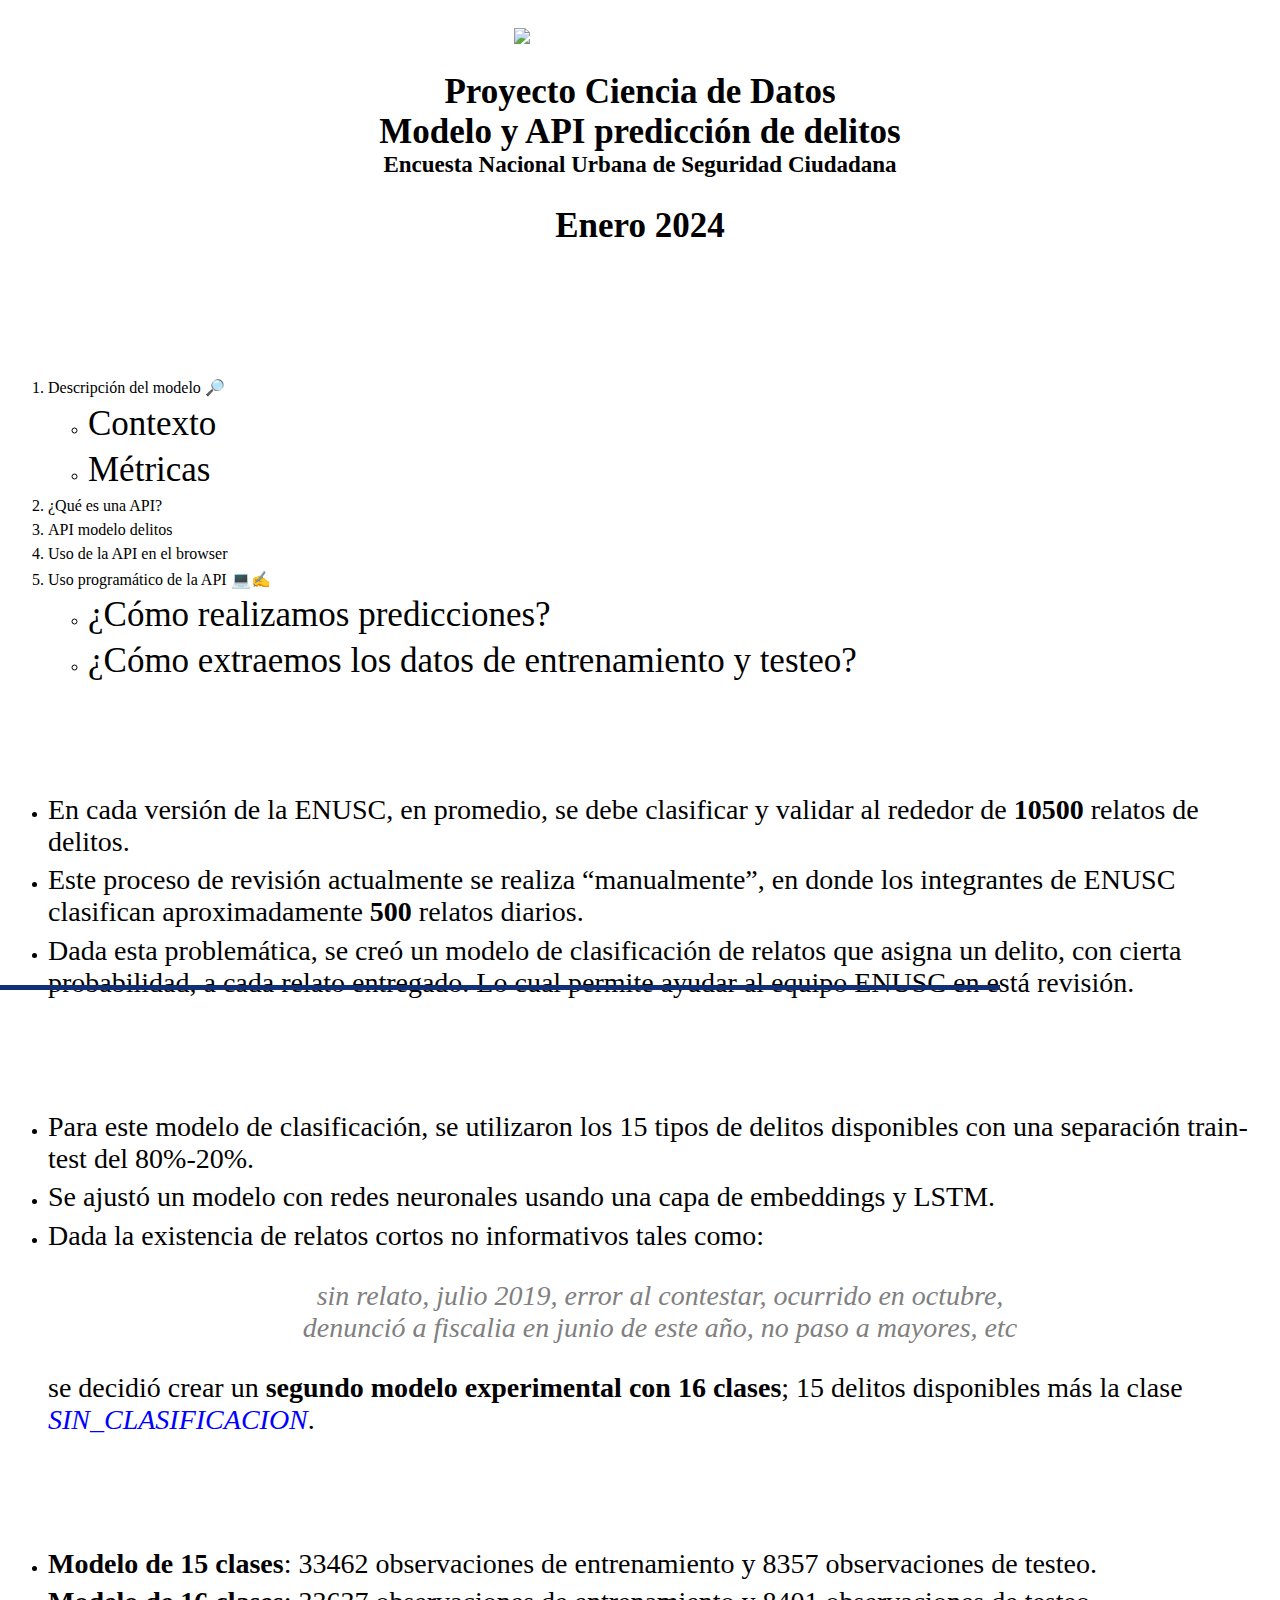
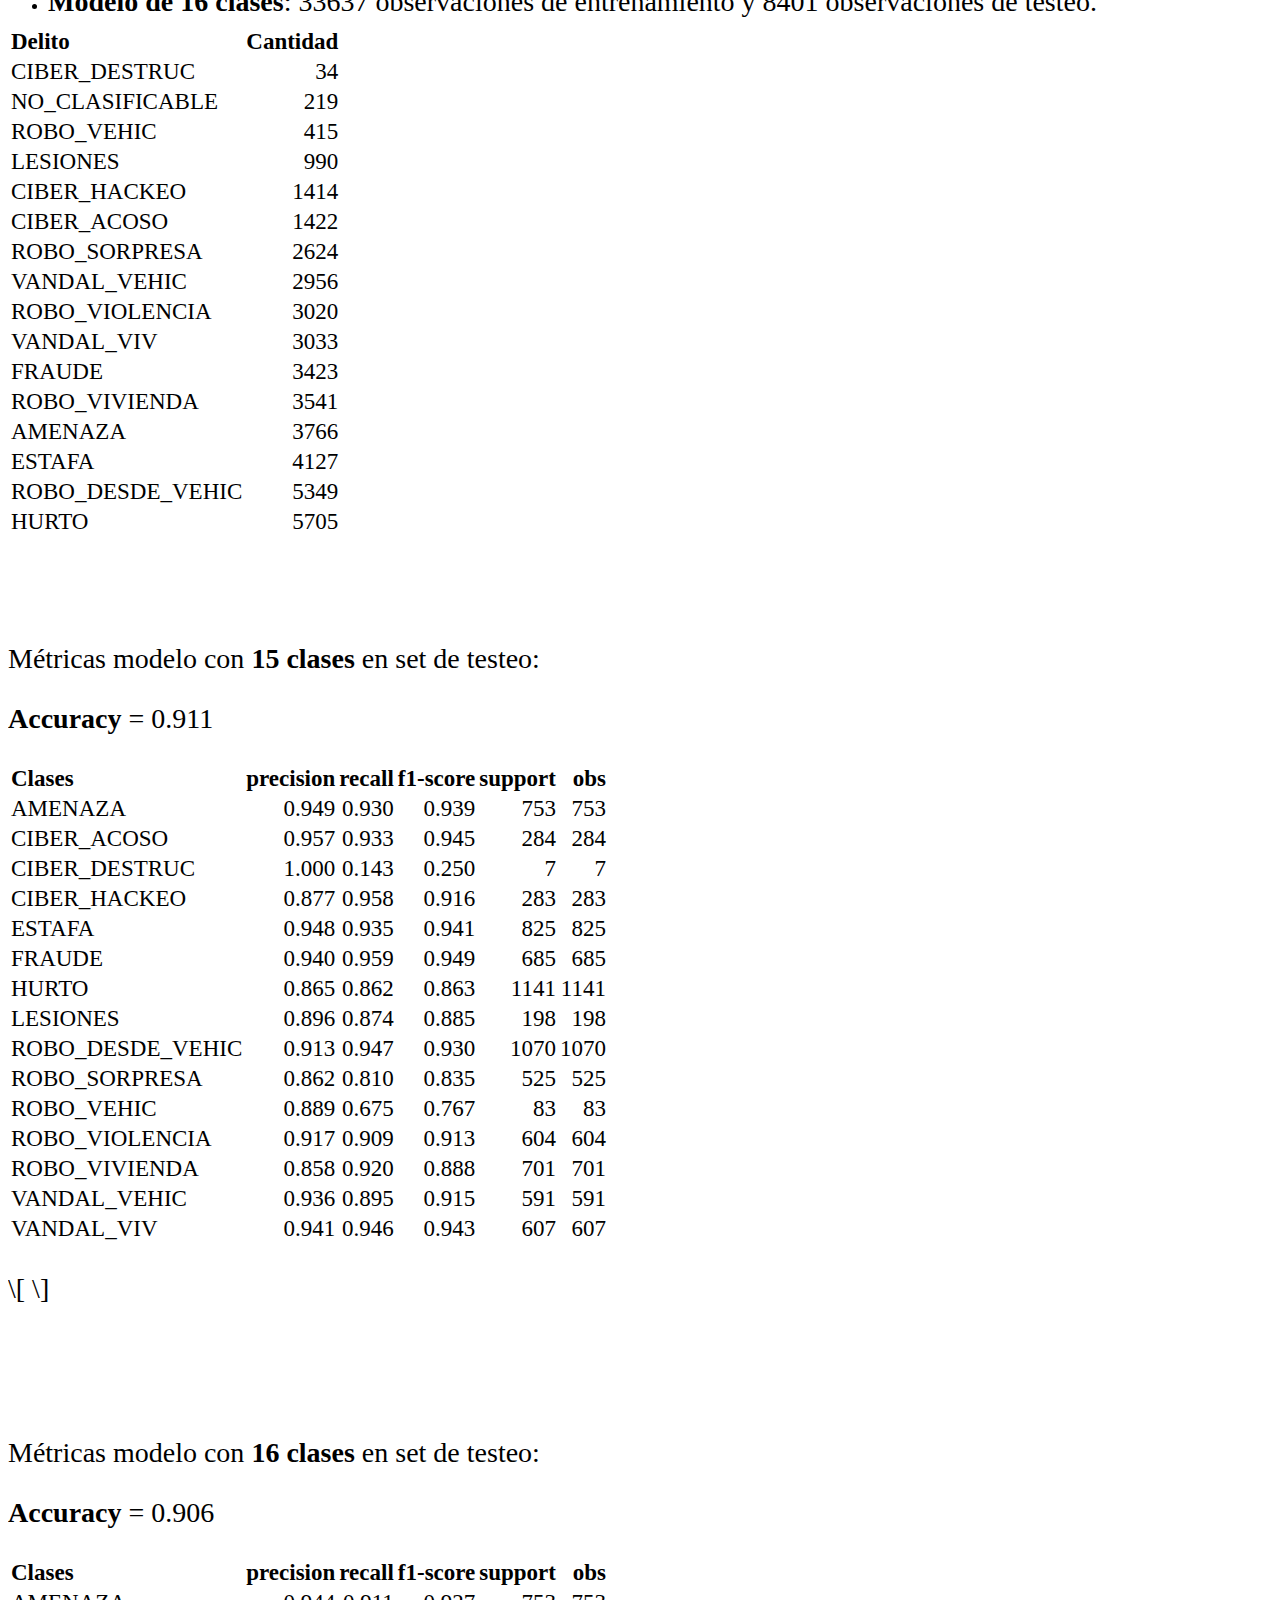
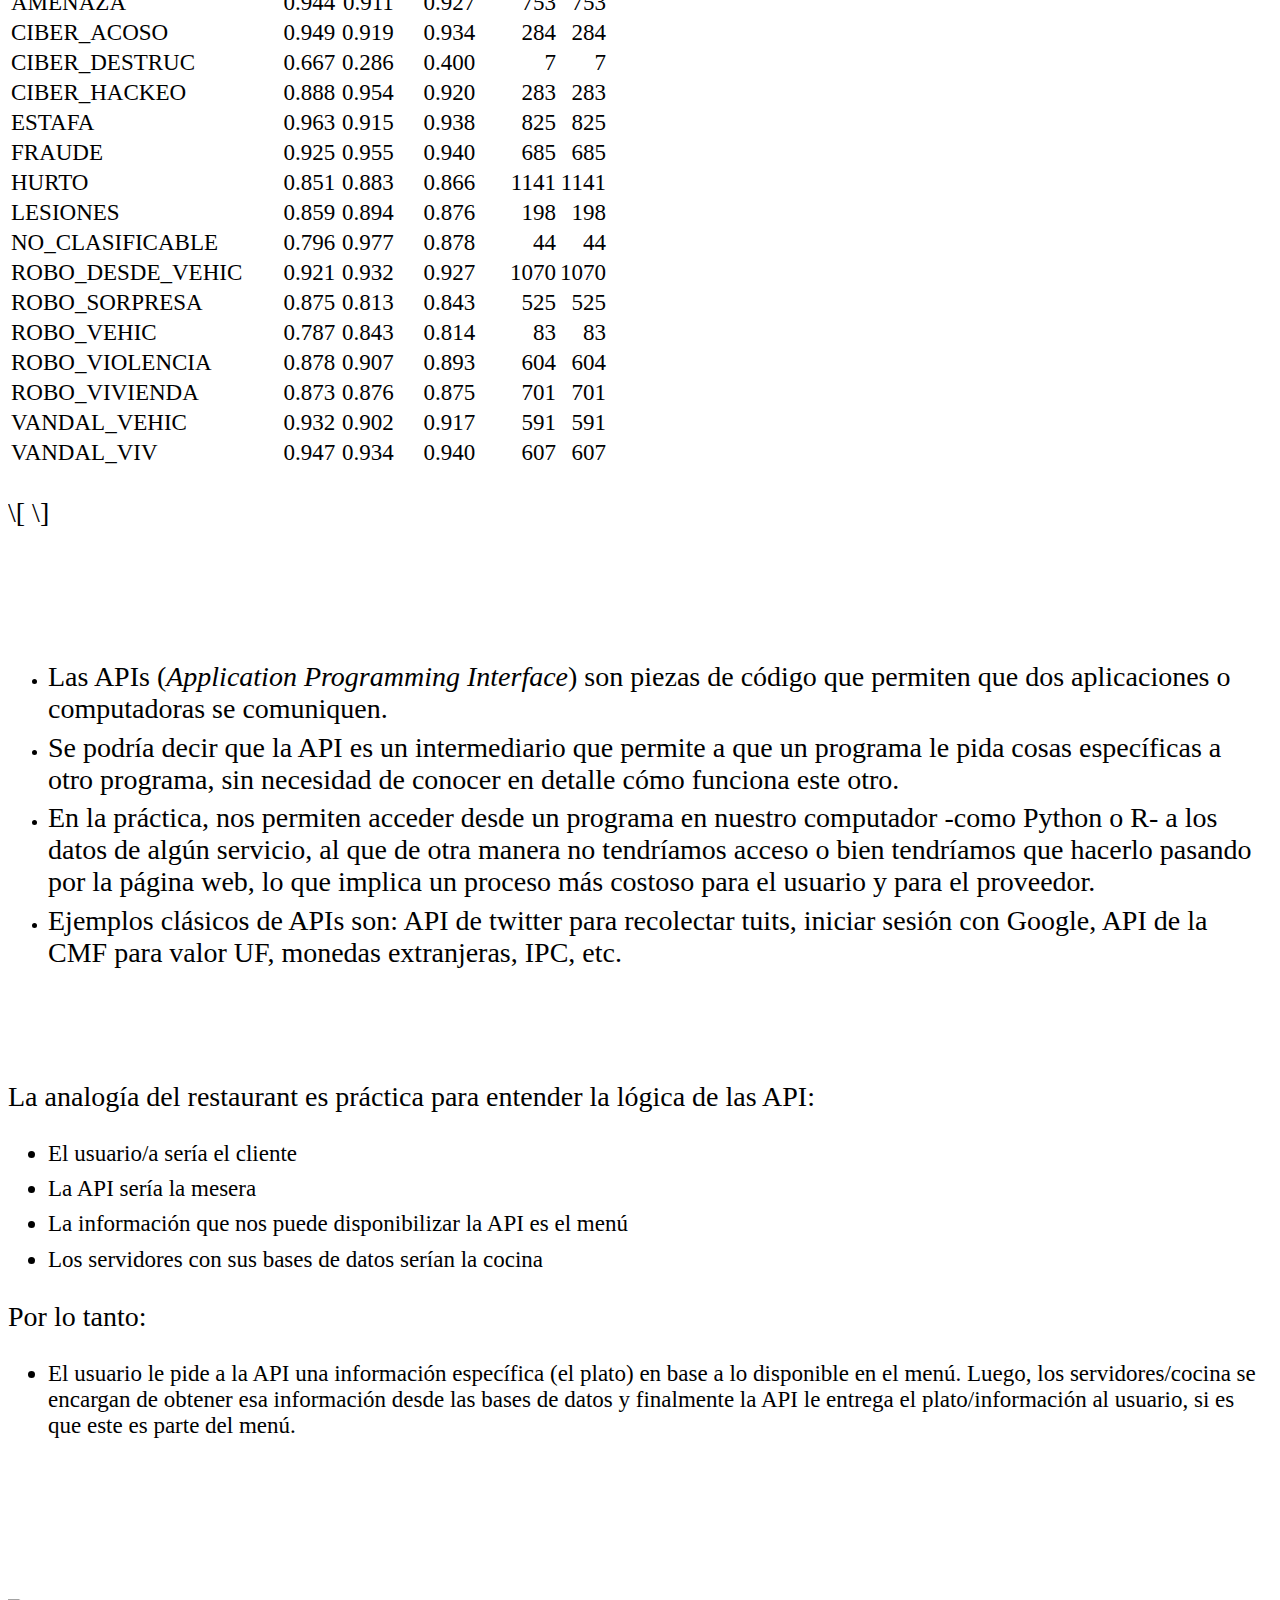
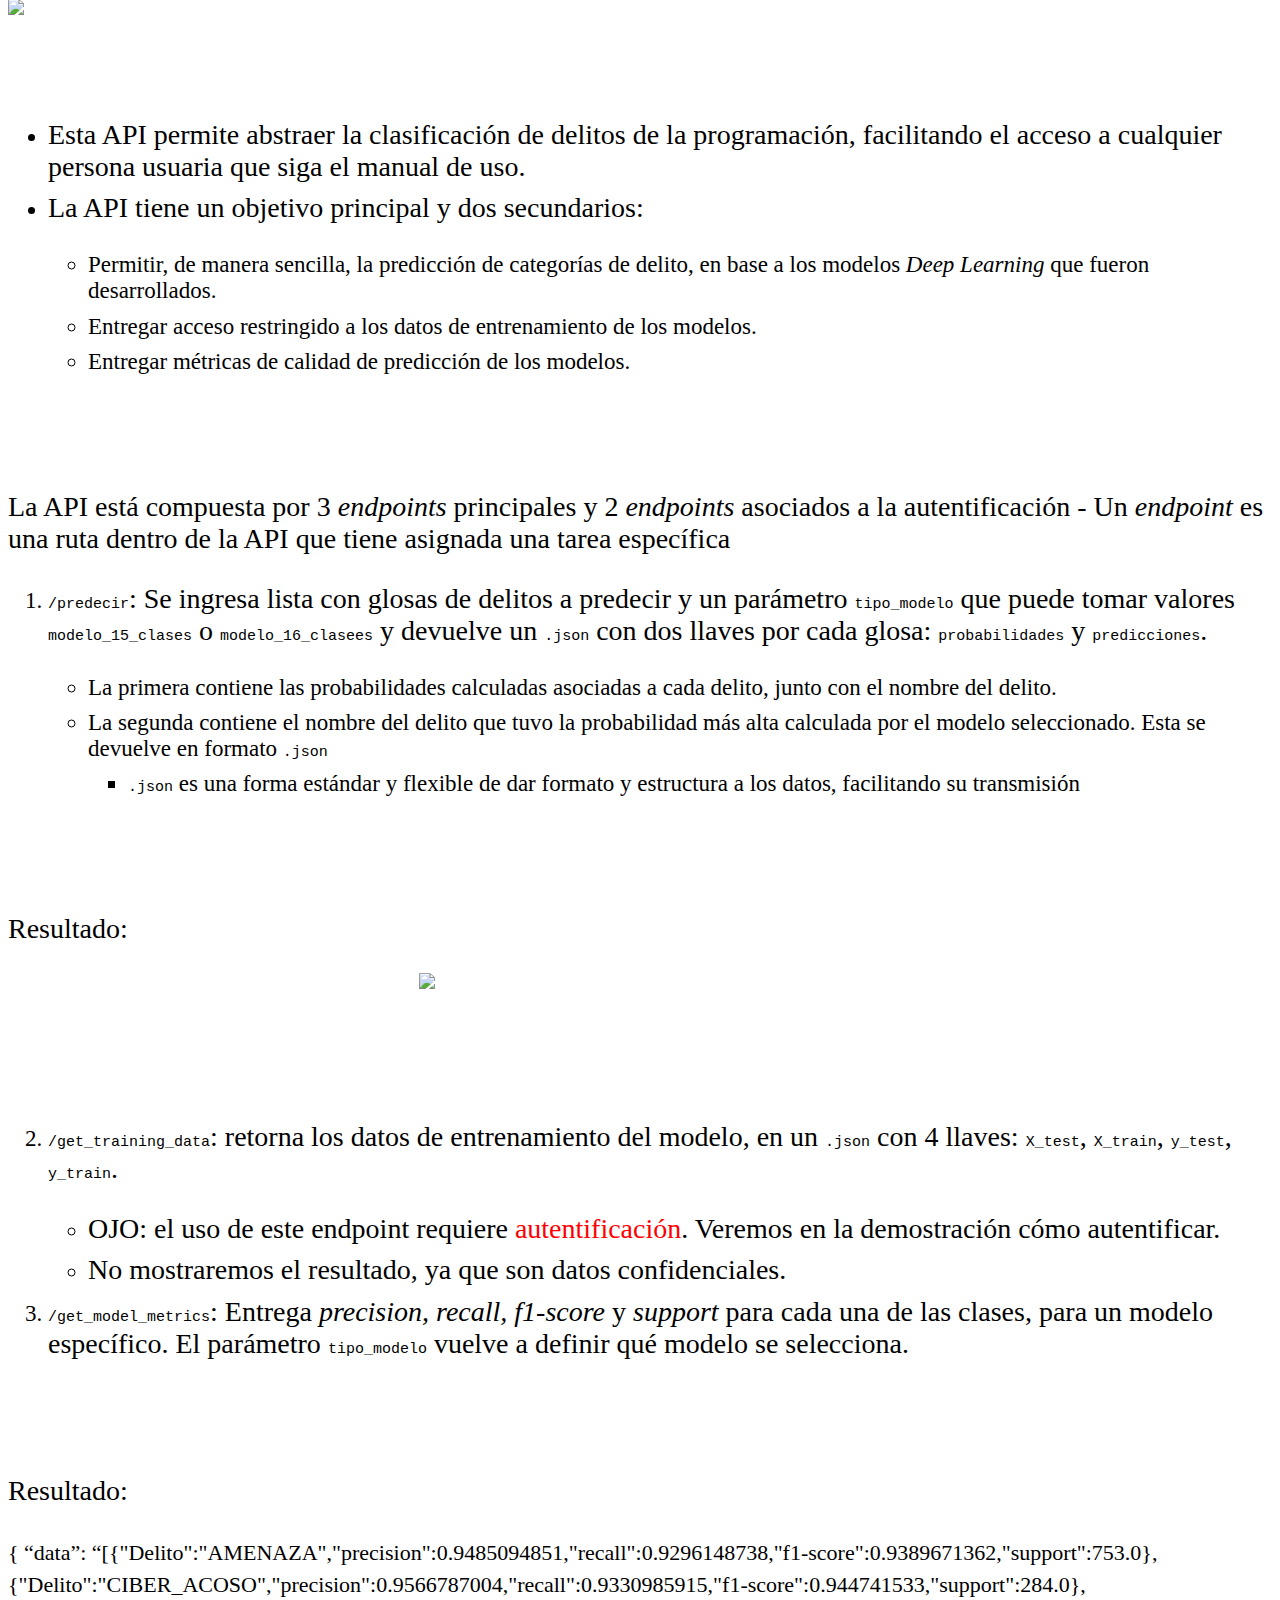
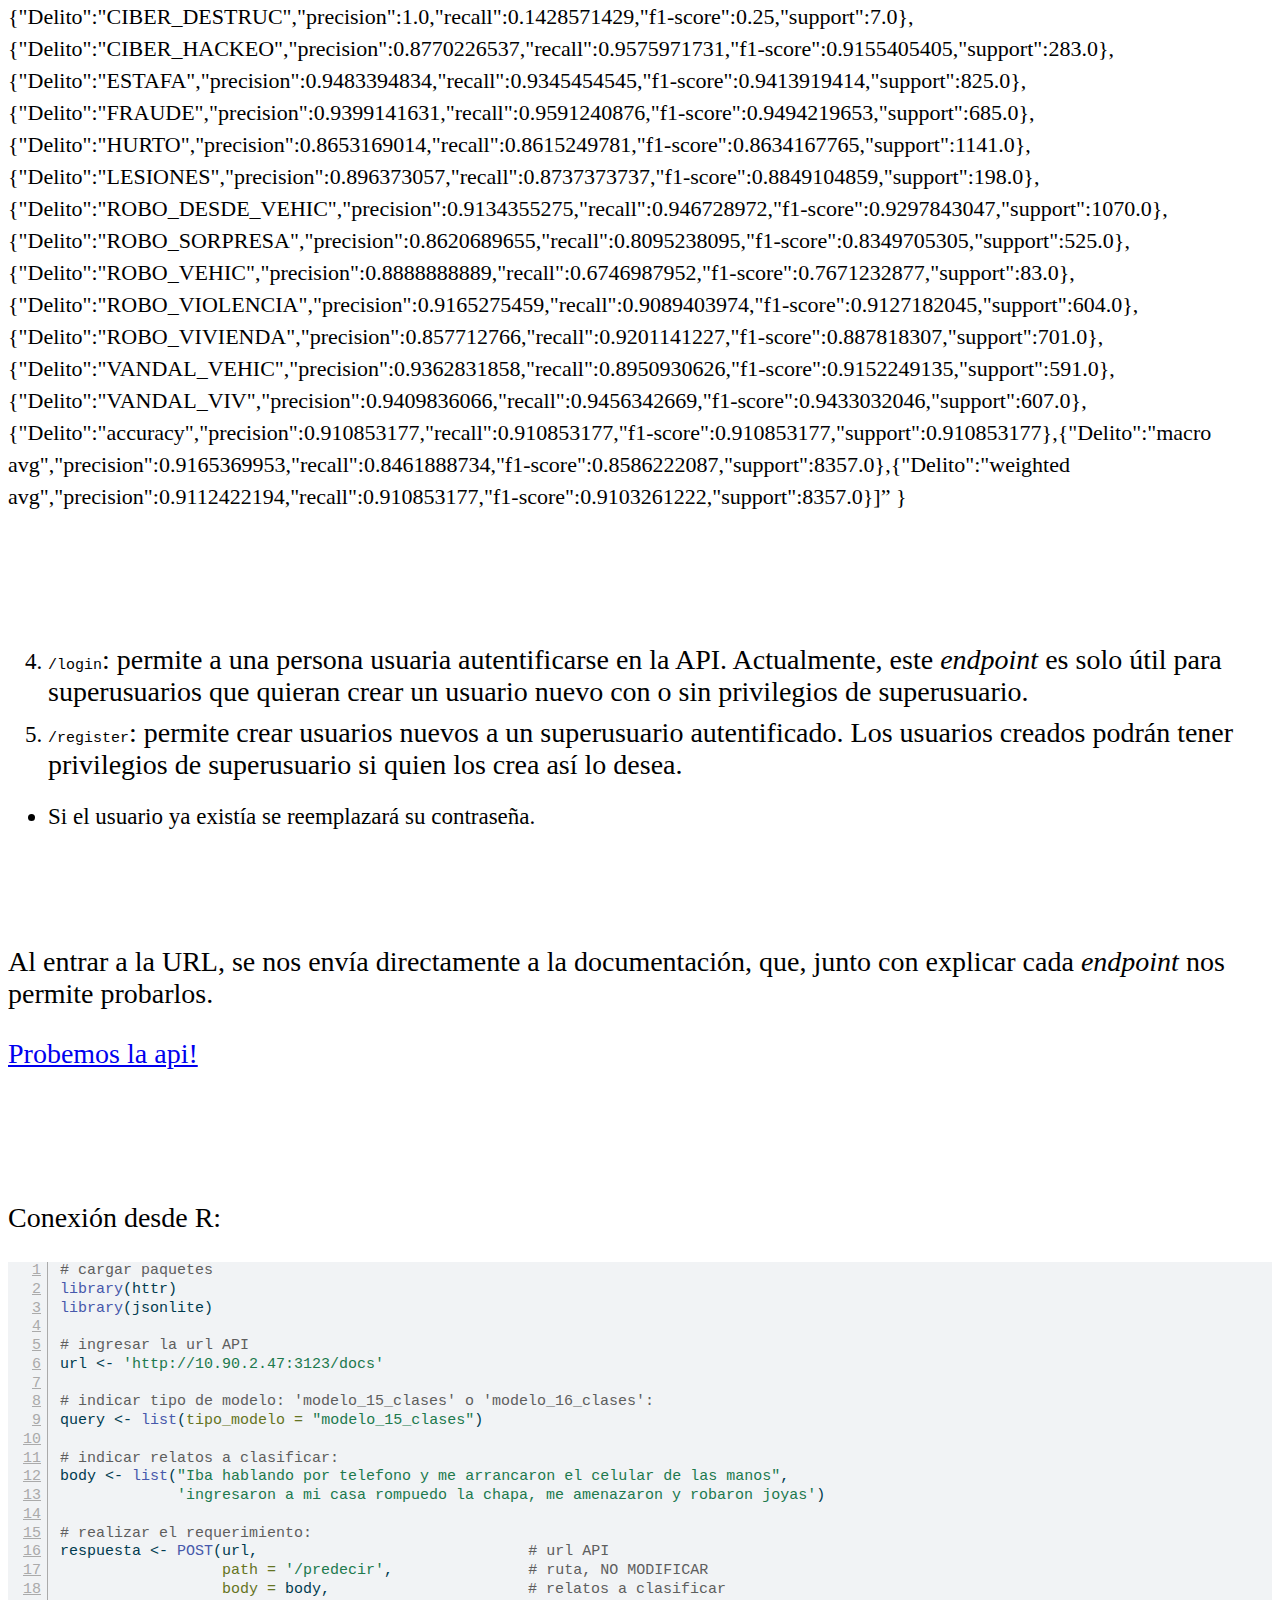
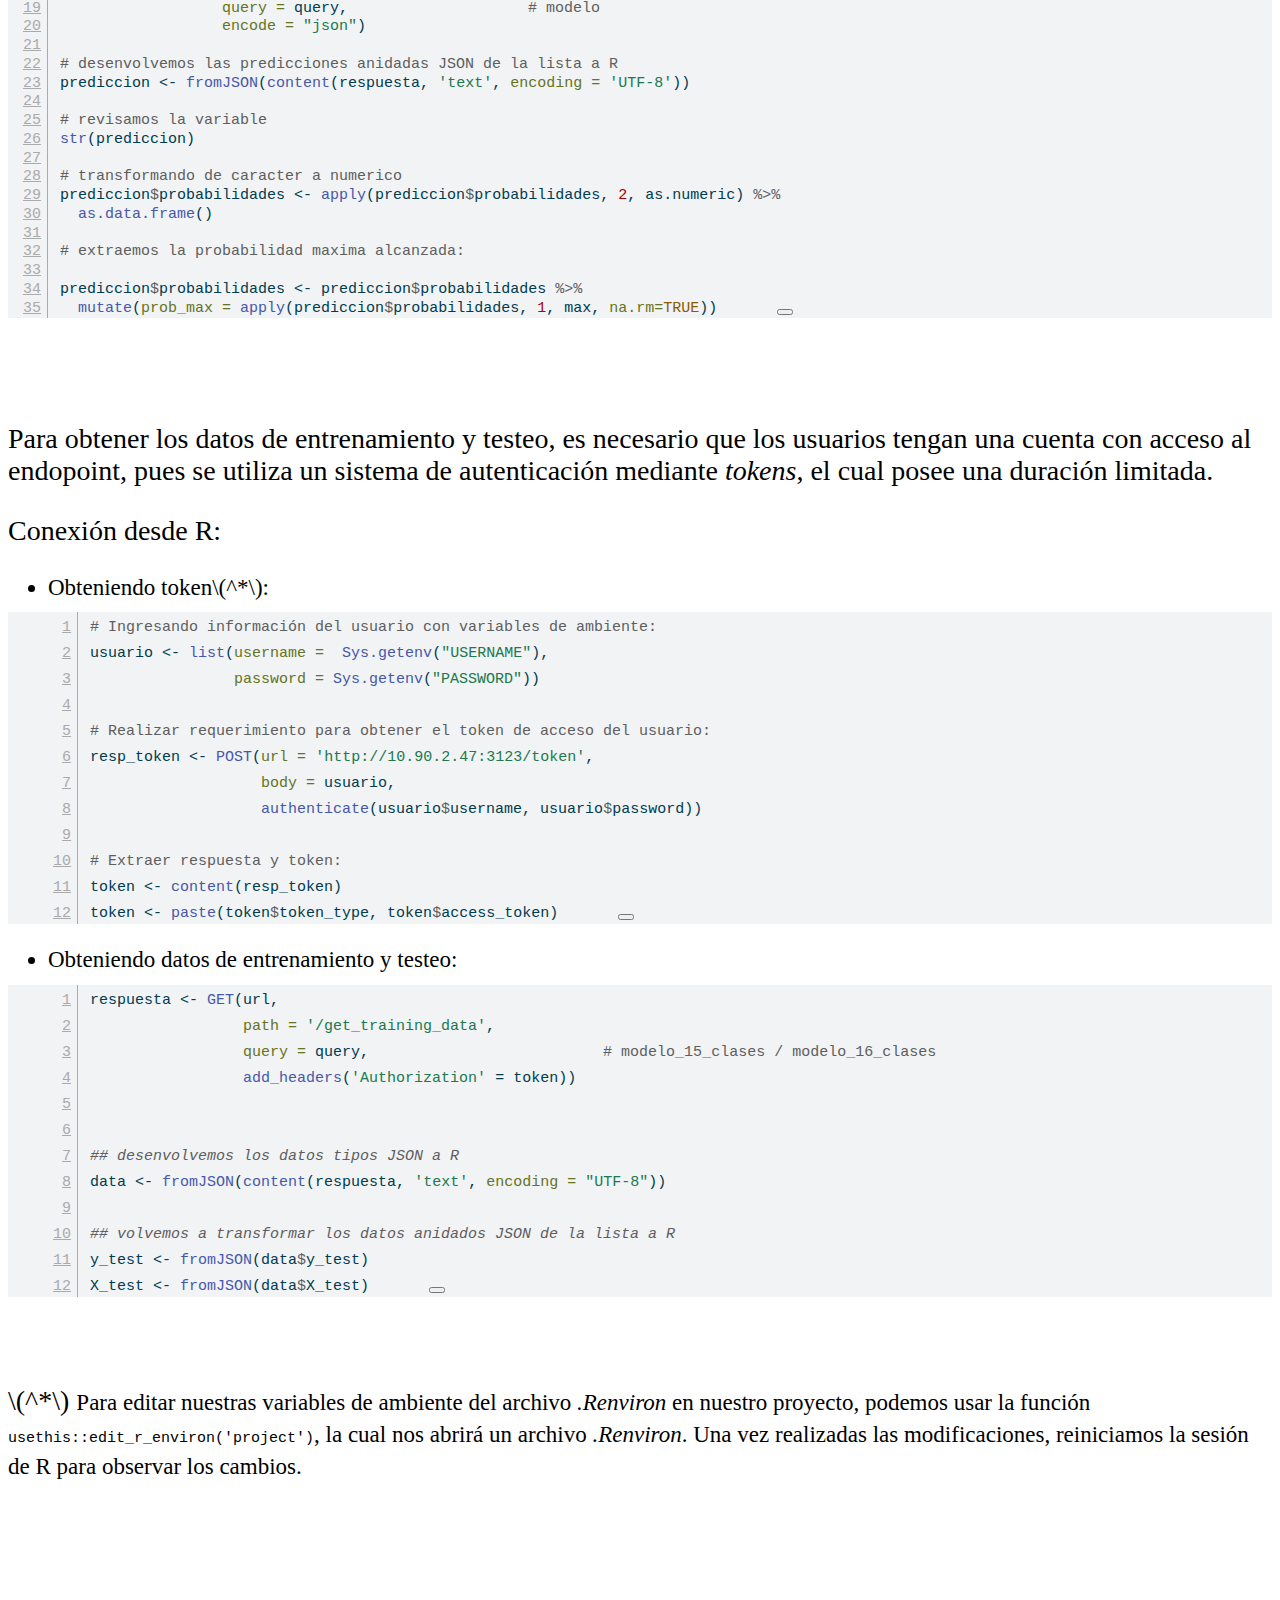
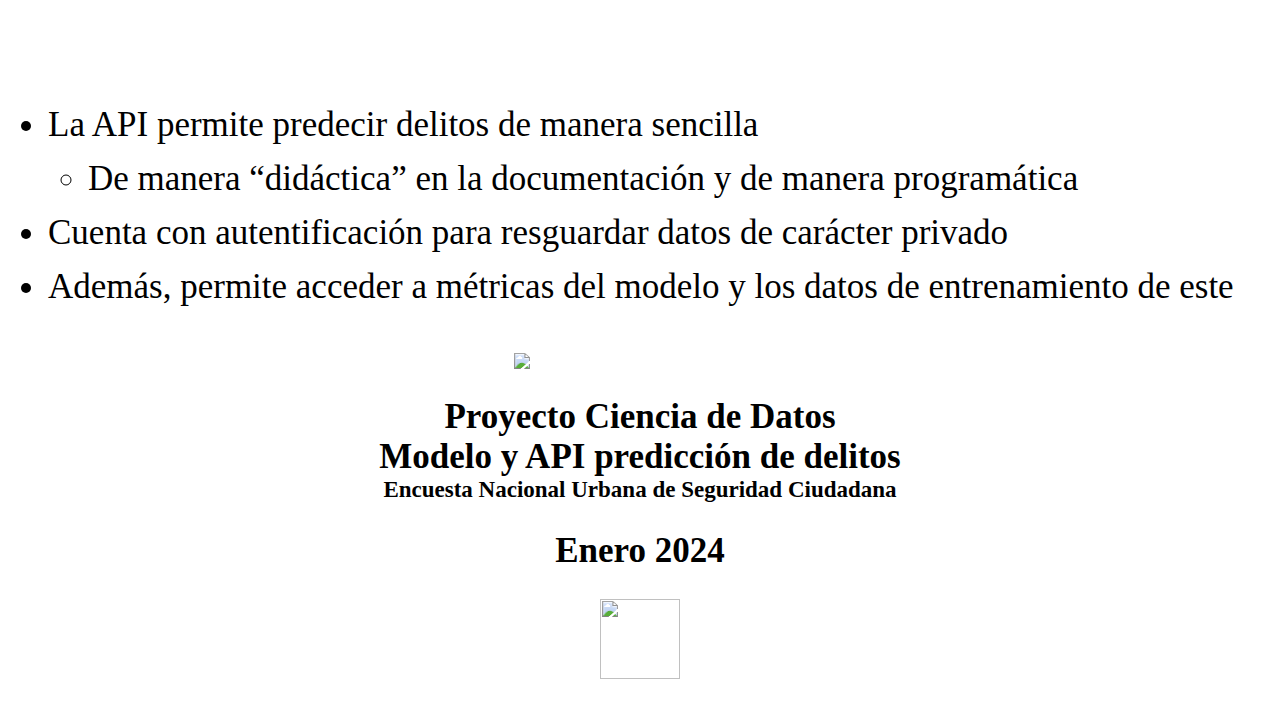
==== modelo-api-delitos.html @ 4b9046d5 "modificacion javi" ====
<!DOCTYPE html>
<html lang="en"><head>
<script src="modelo-api-delitos_files/libs/clipboard/clipboard.min.js"></script>
<script src="modelo-api-delitos_files/libs/quarto-html/tabby.min.js"></script>
<script src="modelo-api-delitos_files/libs/quarto-html/popper.min.js"></script>
<script src="modelo-api-delitos_files/libs/quarto-html/tippy.umd.min.js"></script>
<link href="modelo-api-delitos_files/libs/quarto-html/tippy.css" rel="stylesheet">
<link href="modelo-api-delitos_files/libs/quarto-html/light-border.css" rel="stylesheet">
<link href="modelo-api-delitos_files/libs/quarto-html/quarto-html.min.css" rel="stylesheet" data-mode="light">
<link href="modelo-api-delitos_files/libs/quarto-html/quarto-syntax-highlighting.css" rel="stylesheet" id="quarto-text-highlighting-styles"><meta charset="utf-8">
  <meta name="generator" content="quarto-1.3.353">

  <title>modelo-api-delitos</title>
  <meta name="apple-mobile-web-app-capable" content="yes">
  <meta name="apple-mobile-web-app-status-bar-style" content="black-translucent">
  <meta name="viewport" content="width=device-width, initial-scale=1.0, maximum-scale=1.0, user-scalable=no, minimal-ui">
  <link rel="stylesheet" href="modelo-api-delitos_files/libs/revealjs/dist/reset.css">
  <link rel="stylesheet" href="modelo-api-delitos_files/libs/revealjs/dist/reveal.css">
  <style>
    code{white-space: pre-wrap;}
    span.smallcaps{font-variant: small-caps;}
    div.columns{display: flex; gap: min(4vw, 1.5em);}
    div.column{flex: auto; overflow-x: auto;}
    div.hanging-indent{margin-left: 1.5em; text-indent: -1.5em;}
    ul.task-list{list-style: none;}
    ul.task-list li input[type="checkbox"] {
      width: 0.8em;
      margin: 0 0.8em 0.2em -1em; /* quarto-specific, see https://github.com/quarto-dev/quarto-cli/issues/4556 */ 
      vertical-align: middle;
    }
    /* CSS for syntax highlighting */
    pre > code.sourceCode { white-space: pre; position: relative; }
    pre > code.sourceCode > span { display: inline-block; line-height: 1.25; }
    pre > code.sourceCode > span:empty { height: 1.2em; }
    .sourceCode { overflow: visible; }
    code.sourceCode > span { color: inherit; text-decoration: inherit; }
    div.sourceCode { margin: 1em 0; }
    pre.sourceCode { margin: 0; }
    @media screen {
    div.sourceCode { overflow: auto; }
    }
    @media print {
    pre > code.sourceCode { white-space: pre-wrap; }
    pre > code.sourceCode > span { text-indent: -5em; padding-left: 5em; }
    }
    pre.numberSource code
      { counter-reset: source-line 0; }
    pre.numberSource code > span
      { position: relative; left: -4em; counter-increment: source-line; }
    pre.numberSource code > span > a:first-child::before
      { content: counter(source-line);
        position: relative; left: -1em; text-align: right; vertical-align: baseline;
        border: none; display: inline-block;
        -webkit-touch-callout: none; -webkit-user-select: none;
        -khtml-user-select: none; -moz-user-select: none;
        -ms-user-select: none; user-select: none;
        padding: 0 4px; width: 4em;
        color: #aaaaaa;
      }
    pre.numberSource { margin-left: 3em; border-left: 1px solid #aaaaaa;  padding-left: 4px; }
    div.sourceCode
      { color: #003b4f; background-color: #f1f3f5; }
    @media screen {
    pre > code.sourceCode > span > a:first-child::before { text-decoration: underline; }
    }
    code span { color: #003b4f; } /* Normal */
    code span.al { color: #ad0000; } /* Alert */
    code span.an { color: #5e5e5e; } /* Annotation */
    code span.at { color: #657422; } /* Attribute */
    code span.bn { color: #ad0000; } /* BaseN */
    code span.bu { } /* BuiltIn */
    code span.cf { color: #003b4f; } /* ControlFlow */
    code span.ch { color: #20794d; } /* Char */
    code span.cn { color: #8f5902; } /* Constant */
    code span.co { color: #5e5e5e; } /* Comment */
    code span.cv { color: #5e5e5e; font-style: italic; } /* CommentVar */
    code span.do { color: #5e5e5e; font-style: italic; } /* Documentation */
    code span.dt { color: #ad0000; } /* DataType */
    code span.dv { color: #ad0000; } /* DecVal */
    code span.er { color: #ad0000; } /* Error */
    code span.ex { } /* Extension */
    code span.fl { color: #ad0000; } /* Float */
    code span.fu { color: #4758ab; } /* Function */
    code span.im { color: #00769e; } /* Import */
    code span.in { color: #5e5e5e; } /* Information */
    code span.kw { color: #003b4f; } /* Keyword */
    code span.op { color: #5e5e5e; } /* Operator */
    code span.ot { color: #003b4f; } /* Other */
    code span.pp { color: #ad0000; } /* Preprocessor */
    code span.sc { color: #5e5e5e; } /* SpecialChar */
    code span.ss { color: #20794d; } /* SpecialString */
    code span.st { color: #20794d; } /* String */
    code span.va { color: #111111; } /* Variable */
    code span.vs { color: #20794d; } /* VerbatimString */
    code span.wa { color: #5e5e5e; font-style: italic; } /* Warning */
  </style>
  <link rel="stylesheet" href="modelo-api-delitos_files/libs/revealjs/dist/theme/quarto.css">
  <link rel="stylesheet" href="ine_quarto_styles.css">
  <link href="modelo-api-delitos_files/libs/revealjs/plugin/quarto-line-highlight/line-highlight.css" rel="stylesheet">
  <link href="modelo-api-delitos_files/libs/revealjs/plugin/reveal-menu/menu.css" rel="stylesheet">
  <link href="modelo-api-delitos_files/libs/revealjs/plugin/reveal-menu/quarto-menu.css" rel="stylesheet">
  <link href="modelo-api-delitos_files/libs/revealjs/plugin/quarto-support/footer.css" rel="stylesheet">
  <style type="text/css">

  .callout {
    margin-top: 1em;
    margin-bottom: 1em;  
    border-radius: .25rem;
  }

  .callout.callout-style-simple { 
    padding: 0em 0.5em;
    border-left: solid #acacac .3rem;
    border-right: solid 1px silver;
    border-top: solid 1px silver;
    border-bottom: solid 1px silver;
    display: flex;
  }

  .callout.callout-style-default {
    border-left: solid #acacac .3rem;
    border-right: solid 1px silver;
    border-top: solid 1px silver;
    border-bottom: solid 1px silver;
  }

  .callout .callout-body-container {
    flex-grow: 1;
  }

  .callout.callout-style-simple .callout-body {
    font-size: 1rem;
    font-weight: 400;
  }

  .callout.callout-style-default .callout-body {
    font-size: 0.9rem;
    font-weight: 400;
  }

  .callout.callout-titled.callout-style-simple .callout-body {
    margin-top: 0.2em;
  }

  .callout:not(.callout-titled) .callout-body {
      display: flex;
  }

  .callout:not(.no-icon).callout-titled.callout-style-simple .callout-content {
    padding-left: 1.6em;
  }

  .callout.callout-titled .callout-header {
    padding-top: 0.2em;
    margin-bottom: -0.2em;
  }

  .callout.callout-titled .callout-title  p {
    margin-top: 0.5em;
    margin-bottom: 0.5em;
  }
    
  .callout.callout-titled.callout-style-simple .callout-content  p {
    margin-top: 0;
  }

  .callout.callout-titled.callout-style-default .callout-content  p {
    margin-top: 0.7em;
  }

  .callout.callout-style-simple div.callout-title {
    border-bottom: none;
    font-size: .9rem;
    font-weight: 600;
    opacity: 75%;
  }

  .callout.callout-style-default  div.callout-title {
    border-bottom: none;
    font-weight: 600;
    opacity: 85%;
    font-size: 0.9rem;
    padding-left: 0.5em;
    padding-right: 0.5em;
  }

  .callout.callout-style-default div.callout-content {
    padding-left: 0.5em;
    padding-right: 0.5em;
  }

  .callout.callout-style-simple .callout-icon::before {
    height: 1rem;
    width: 1rem;
    display: inline-block;
    content: "";
    background-repeat: no-repeat;
    background-size: 1rem 1rem;
  }

  .callout.callout-style-default .callout-icon::before {
    height: 0.9rem;
    width: 0.9rem;
    display: inline-block;
    content: "";
    background-repeat: no-repeat;
    background-size: 0.9rem 0.9rem;
  }

  .callout-title {
    display: flex
  }
    
  .callout-icon::before {
    margin-top: 1rem;
    padding-right: .5rem;
  }

  .callout.no-icon::before {
    display: none !important;
  }

  .callout.callout-titled .callout-body > .callout-content > :last-child {
    margin-bottom: 0.5rem;
  }

  .callout.callout-titled .callout-icon::before {
    margin-top: .5rem;
    padding-right: .5rem;
  }

  .callout:not(.callout-titled) .callout-icon::before {
    margin-top: 1rem;
    padding-right: .5rem;
  }

  /* Callout Types */

  div.callout-note {
    border-left-color: #4582ec !important;
  }

  div.callout-note .callout-icon::before {
    background-image: url('[data-uri]');
  }

  div.callout-note.callout-style-default .callout-title {
    background-color: #dae6fb
  }

  div.callout-important {
    border-left-color: #d9534f !important;
  }

  div.callout-important .callout-icon::before {
    background-image: url('[data-uri]');
  }

  div.callout-important.callout-style-default .callout-title {
    background-color: #f7dddc
  }

  div.callout-warning {
    border-left-color: #f0ad4e !important;
  }

  div.callout-warning .callout-icon::before {
    background-image: url('[data-uri]');
  }

  div.callout-warning.callout-style-default .callout-title {
    background-color: #fcefdc
  }

  div.callout-tip {
    border-left-color: #02b875 !important;
  }

  div.callout-tip .callout-icon::before {
    background-image: url('[data-uri]');
  }

  div.callout-tip.callout-style-default .callout-title {
    background-color: #ccf1e3
  }

  div.callout-caution {
    border-left-color: #fd7e14 !important;
  }

  div.callout-caution .callout-icon::before {
    background-image: url('[data-uri]');
  }

  div.callout-caution.callout-style-default .callout-title {
    background-color: #ffe5d0
  }

  </style>
  <style type="text/css">
    .reveal div.sourceCode {
      margin: 0;
      overflow: auto;
    }
    .reveal div.hanging-indent {
      margin-left: 1em;
      text-indent: -1em;
    }
    .reveal .slide:not(.center) {
      height: 100%;
      overflow-y: auto;
    }
    .reveal .slide.scrollable {
      overflow-y: auto;
    }
    .reveal .footnotes {
      height: 100%;
      overflow-y: auto;
    }
    .reveal .slide .absolute {
      position: absolute;
      display: block;
    }
    .reveal .footnotes ol {
      counter-reset: ol;
      list-style-type: none; 
      margin-left: 0;
    }
    .reveal .footnotes ol li:before {
      counter-increment: ol;
      content: counter(ol) ". "; 
    }
    .reveal .footnotes ol li > p:first-child {
      display: inline-block;
    }
    .reveal .slide ul,
    .reveal .slide ol {
      margin-bottom: 0.5em;
    }
    .reveal .slide ul li,
    .reveal .slide ol li {
      margin-top: 0.4em;
      margin-bottom: 0.2em;
    }
    .reveal .slide ul[role="tablist"] li {
      margin-bottom: 0;
    }
    .reveal .slide ul li > *:first-child,
    .reveal .slide ol li > *:first-child {
      margin-block-start: 0;
    }
    .reveal .slide ul li > *:last-child,
    .reveal .slide ol li > *:last-child {
      margin-block-end: 0;
    }
    .reveal .slide .columns:nth-child(3) {
      margin-block-start: 0.8em;
    }
    .reveal blockquote {
      box-shadow: none;
    }
    .reveal .tippy-content>* {
      margin-top: 0.2em;
      margin-bottom: 0.7em;
    }
    .reveal .tippy-content>*:last-child {
      margin-bottom: 0.2em;
    }
    .reveal .slide > img.stretch.quarto-figure-center,
    .reveal .slide > img.r-stretch.quarto-figure-center {
      display: block;
      margin-left: auto;
      margin-right: auto; 
    }
    .reveal .slide > img.stretch.quarto-figure-left,
    .reveal .slide > img.r-stretch.quarto-figure-left  {
      display: block;
      margin-left: 0;
      margin-right: auto; 
    }
    .reveal .slide > img.stretch.quarto-figure-right,
    .reveal .slide > img.r-stretch.quarto-figure-right  {
      display: block;
      margin-left: auto;
      margin-right: 0; 
    }
  </style>
  
  <script src="modelo-api-delitos_files/libs/kePrint-0.0.1/kePrint.js"></script>
  <link href="modelo-api-delitos_files/libs/lightable-0.0.1/lightable.css" rel="stylesheet">
</head>
<body class="quarto-light">
  <div class="reveal">
    <div class="slides">


<section>
<section id="section" class="title-slide slide level1 center">
<h1></h1>
<!---
# TODO: this does not work
 .linea-superior[]
.linea-inferior[] 
--->
<!---
# TODO: this does not work
 ![](imagenes/logo_portada2.png){.center style="width: 20%;"}   
--->
<p><span class="linea-superior"></span> <span class="linea-inferior"></span></p>
<!---
 <img src="imagenes/logo_portada2.png" style="width: 20%"/>  
--->
<p><span class="center-justified"><img src="imagenes/logo_portada2.png" width="20%"></span></p>
<p><span class="big-par center-justified"><strong>Proyecto Ciencia de Datos</strong></span> <span class="big-par center-justified"><strong>Modelo y API predicción de delitos</strong></span> <span class="medium-par center-justified"><strong>Encuesta Nacional Urbana de Seguridad Ciudadana</strong></span></p>
<p><span class="big-par center-justified"><strong>Enero 2024</strong></span></p>
</section>
<section id="contenidos" class="slide level2">
<h2>Contenidos</h2>
<ol type="1">
<li>Descripción del modelo 🔎
<ul>
<li><span class="big-par">Contexto</span></li>
<li><span class="big-par">Métricas</span></li>
</ul></li>
<li>¿Qué es una API?</li>
<li>API modelo delitos</li>
<li>Uso de la API en el browser</li>
<li>Uso programático de la API 💻✍️
<ul>
<li><span class="big-par">¿Cómo realizamos predicciones?</span></li>
<li><span class="big-par">¿Cómo extraemos los datos de entrenamiento y testeo?</span></li>
</ul></li>
</ol>
</section>
<section id="descripción-del-modelo-contexto-13" class="slide level2">
<h2>Descripción del modelo | Contexto (1/3)</h2>
<div>
<ul>
<li class="fragment"><p>En cada versión de la ENUSC, en promedio, se debe clasificar y validar al rededor de <strong>10500</strong> relatos de delitos.</p></li>
<li class="fragment"><p>Este proceso de revisión actualmente se realiza “manualmente”, en donde los integrantes de ENUSC clasifican aproximadamente <strong>500</strong> relatos diarios.</p></li>
<li class="fragment"><p>Dada esta problemática, se creó un modelo de clasificación de relatos que asigna un delito, con cierta probabilidad, a cada relato entregado. Lo cual permite ayudar al equipo ENUSC en está revisión.</p></li>
</ul>
</div>
</section>
<section id="descripción-del-modelo-contexto-23" class="slide level2">
<h2>Descripción del modelo | Contexto (2/3)</h2>
<div>
<ul>
<li class="fragment"><p>Para este modelo de clasificación, se utilizaron los 15 tipos de delitos disponibles con una separación train-test del 80%-20%.</p></li>
<li class="fragment"><p>Se ajustó un modelo con redes neuronales usando una capa de embeddings y LSTM.</p></li>
<li class="fragment"><p>Dada la existencia de relatos cortos no informativos tales como:</p>
<p><span class="center" style="color:gray;"><em>sin relato, julio 2019, error al contestar, ocurrido en octubre, <br> denunció a fiscalia en junio de este año, no paso a mayores, etc</em></span></p>
<p>se decidió crear un <strong>segundo modelo experimental con 16 clases</strong>; 15 delitos disponibles más la clase <span style="color:blue;"><em>SIN_CLASIFICACION</em></span>.</p></li>
</ul>
</div>
</section>
<section id="descripción-del-modelo-contexto-33" class="slide level2">
<h2>Descripción del modelo | Contexto (3/3)</h2>
<div class="quarto-layout-panel">
<div class="quarto-layout-row quarto-layout-valign-top">
<div class="fragment quarto-layout-cell" style="flex-basis: 50.0%;justify-content: center;">
<ul>
<li><p><strong>Modelo de 15 clases</strong>: 33462 observaciones de entrenamiento y 8357 observaciones de testeo.</p></li>
<li><p><strong>Modelo de 16 clases</strong>: 33637 observaciones de entrenamiento y 8401 observaciones de testeo.</p></li>
</ul>
</div>
<div class="fragment quarto-layout-cell" style="flex-basis: 50.0%;justify-content: center;">
<div class="medium-par">
<div class="cell">
<div class="cell-output-display">
<table data-quarto-postprocess="true">
<thead>
<tr class="header">
<th style="text-align: left;" data-quarto-table-cell-role="th">Delito</th>
<th style="text-align: right;" data-quarto-table-cell-role="th">Cantidad</th>
</tr>
</thead>
<tbody>
<tr class="odd">
<td style="text-align: left;">CIBER_DESTRUC</td>
<td style="text-align: right;">34</td>
</tr>
<tr class="even">
<td style="text-align: left;">NO_CLASIFICABLE</td>
<td style="text-align: right;">219</td>
</tr>
<tr class="odd">
<td style="text-align: left;">ROBO_VEHIC</td>
<td style="text-align: right;">415</td>
</tr>
<tr class="even">
<td style="text-align: left;">LESIONES</td>
<td style="text-align: right;">990</td>
</tr>
<tr class="odd">
<td style="text-align: left;">CIBER_HACKEO</td>
<td style="text-align: right;">1414</td>
</tr>
<tr class="even">
<td style="text-align: left;">CIBER_ACOSO</td>
<td style="text-align: right;">1422</td>
</tr>
<tr class="odd">
<td style="text-align: left;">ROBO_SORPRESA</td>
<td style="text-align: right;">2624</td>
</tr>
<tr class="even">
<td style="text-align: left;">VANDAL_VEHIC</td>
<td style="text-align: right;">2956</td>
</tr>
<tr class="odd">
<td style="text-align: left;">ROBO_VIOLENCIA</td>
<td style="text-align: right;">3020</td>
</tr>
<tr class="even">
<td style="text-align: left;">VANDAL_VIV</td>
<td style="text-align: right;">3033</td>
</tr>
<tr class="odd">
<td style="text-align: left;">FRAUDE</td>
<td style="text-align: right;">3423</td>
</tr>
<tr class="even">
<td style="text-align: left;">ROBO_VIVIENDA</td>
<td style="text-align: right;">3541</td>
</tr>
<tr class="odd">
<td style="text-align: left;">AMENAZA</td>
<td style="text-align: right;">3766</td>
</tr>
<tr class="even">
<td style="text-align: left;">ESTAFA</td>
<td style="text-align: right;">4127</td>
</tr>
<tr class="odd">
<td style="text-align: left;">ROBO_DESDE_VEHIC</td>
<td style="text-align: right;">5349</td>
</tr>
<tr class="even">
<td style="text-align: left;">HURTO</td>
<td style="text-align: right;">5705</td>
</tr>
</tbody>
</table>


</div>
</div>
</div>
</div>
</div>
</div>
</section>
<section id="descripción-del-modelo-métricas-12" class="slide level2">
<h2>Descripción del modelo | Métricas (1/2)</h2>
<p>Métricas modelo con <strong>15 clases</strong> en set de testeo:</p>
<p><strong>Accuracy</strong> = 0.911</p>
<div class="medium-par">
<div class="cell">
<div class="cell-output-display">
<table data-quarto-postprocess="true">
<thead>
<tr class="header">
<th style="text-align: left;" data-quarto-table-cell-role="th">Clases</th>
<th style="text-align: right;" data-quarto-table-cell-role="th">precision</th>
<th style="text-align: right;" data-quarto-table-cell-role="th">recall</th>
<th style="text-align: right;" data-quarto-table-cell-role="th">f1-score</th>
<th style="text-align: right;" data-quarto-table-cell-role="th">support</th>
<th style="text-align: right;" data-quarto-table-cell-role="th">obs</th>
</tr>
</thead>
<tbody>
<tr class="odd">
<td style="text-align: left;">AMENAZA</td>
<td style="text-align: right;">0.949</td>
<td style="text-align: right;">0.930</td>
<td style="text-align: right;">0.939</td>
<td style="text-align: right;">753</td>
<td style="text-align: right;">753</td>
</tr>
<tr class="even">
<td style="text-align: left;">CIBER_ACOSO</td>
<td style="text-align: right;">0.957</td>
<td style="text-align: right;">0.933</td>
<td style="text-align: right;">0.945</td>
<td style="text-align: right;">284</td>
<td style="text-align: right;">284</td>
</tr>
<tr class="odd">
<td style="text-align: left;">CIBER_DESTRUC</td>
<td style="text-align: right;">1.000</td>
<td style="text-align: right;">0.143</td>
<td style="text-align: right;">0.250</td>
<td style="text-align: right;">7</td>
<td style="text-align: right;">7</td>
</tr>
<tr class="even">
<td style="text-align: left;">CIBER_HACKEO</td>
<td style="text-align: right;">0.877</td>
<td style="text-align: right;">0.958</td>
<td style="text-align: right;">0.916</td>
<td style="text-align: right;">283</td>
<td style="text-align: right;">283</td>
</tr>
<tr class="odd">
<td style="text-align: left;">ESTAFA</td>
<td style="text-align: right;">0.948</td>
<td style="text-align: right;">0.935</td>
<td style="text-align: right;">0.941</td>
<td style="text-align: right;">825</td>
<td style="text-align: right;">825</td>
</tr>
<tr class="even">
<td style="text-align: left;">FRAUDE</td>
<td style="text-align: right;">0.940</td>
<td style="text-align: right;">0.959</td>
<td style="text-align: right;">0.949</td>
<td style="text-align: right;">685</td>
<td style="text-align: right;">685</td>
</tr>
<tr class="odd">
<td style="text-align: left;">HURTO</td>
<td style="text-align: right;">0.865</td>
<td style="text-align: right;">0.862</td>
<td style="text-align: right;">0.863</td>
<td style="text-align: right;">1141</td>
<td style="text-align: right;">1141</td>
</tr>
<tr class="even">
<td style="text-align: left;">LESIONES</td>
<td style="text-align: right;">0.896</td>
<td style="text-align: right;">0.874</td>
<td style="text-align: right;">0.885</td>
<td style="text-align: right;">198</td>
<td style="text-align: right;">198</td>
</tr>
<tr class="odd">
<td style="text-align: left;">ROBO_DESDE_VEHIC</td>
<td style="text-align: right;">0.913</td>
<td style="text-align: right;">0.947</td>
<td style="text-align: right;">0.930</td>
<td style="text-align: right;">1070</td>
<td style="text-align: right;">1070</td>
</tr>
<tr class="even">
<td style="text-align: left;">ROBO_SORPRESA</td>
<td style="text-align: right;">0.862</td>
<td style="text-align: right;">0.810</td>
<td style="text-align: right;">0.835</td>
<td style="text-align: right;">525</td>
<td style="text-align: right;">525</td>
</tr>
<tr class="odd">
<td style="text-align: left;">ROBO_VEHIC</td>
<td style="text-align: right;">0.889</td>
<td style="text-align: right;">0.675</td>
<td style="text-align: right;">0.767</td>
<td style="text-align: right;">83</td>
<td style="text-align: right;">83</td>
</tr>
<tr class="even">
<td style="text-align: left;">ROBO_VIOLENCIA</td>
<td style="text-align: right;">0.917</td>
<td style="text-align: right;">0.909</td>
<td style="text-align: right;">0.913</td>
<td style="text-align: right;">604</td>
<td style="text-align: right;">604</td>
</tr>
<tr class="odd">
<td style="text-align: left;">ROBO_VIVIENDA</td>
<td style="text-align: right;">0.858</td>
<td style="text-align: right;">0.920</td>
<td style="text-align: right;">0.888</td>
<td style="text-align: right;">701</td>
<td style="text-align: right;">701</td>
</tr>
<tr class="even">
<td style="text-align: left;">VANDAL_VEHIC</td>
<td style="text-align: right;">0.936</td>
<td style="text-align: right;">0.895</td>
<td style="text-align: right;">0.915</td>
<td style="text-align: right;">591</td>
<td style="text-align: right;">591</td>
</tr>
<tr class="odd">
<td style="text-align: left;">VANDAL_VIV</td>
<td style="text-align: right;">0.941</td>
<td style="text-align: right;">0.946</td>
<td style="text-align: right;">0.943</td>
<td style="text-align: right;">607</td>
<td style="text-align: right;">607</td>
</tr>
</tbody>
</table>


</div>
</div>
</div>
<p><span class="math display">\[ \]</span></p>
</section>
<section id="descripción-del-modelo-métricas-22" class="slide level2">
<h2>Descripción del modelo | Métricas (2/2)</h2>
<p>Métricas modelo con <strong>16 clases</strong> en set de testeo:</p>
<p><strong>Accuracy</strong> = 0.906</p>
<div class="medium-par">
<div class="cell">
<div class="cell-output-display">
<table data-quarto-postprocess="true">
<thead>
<tr class="header">
<th style="text-align: left;" data-quarto-table-cell-role="th">Clases</th>
<th style="text-align: right;" data-quarto-table-cell-role="th">precision</th>
<th style="text-align: right;" data-quarto-table-cell-role="th">recall</th>
<th style="text-align: right;" data-quarto-table-cell-role="th">f1-score</th>
<th style="text-align: right;" data-quarto-table-cell-role="th">support</th>
<th style="text-align: right;" data-quarto-table-cell-role="th">obs</th>
</tr>
</thead>
<tbody>
<tr class="odd">
<td style="text-align: left;">AMENAZA</td>
<td style="text-align: right;">0.944</td>
<td style="text-align: right;">0.911</td>
<td style="text-align: right;">0.927</td>
<td style="text-align: right;">753</td>
<td style="text-align: right;">753</td>
</tr>
<tr class="even">
<td style="text-align: left;">CIBER_ACOSO</td>
<td style="text-align: right;">0.949</td>
<td style="text-align: right;">0.919</td>
<td style="text-align: right;">0.934</td>
<td style="text-align: right;">284</td>
<td style="text-align: right;">284</td>
</tr>
<tr class="odd">
<td style="text-align: left;">CIBER_DESTRUC</td>
<td style="text-align: right;">0.667</td>
<td style="text-align: right;">0.286</td>
<td style="text-align: right;">0.400</td>
<td style="text-align: right;">7</td>
<td style="text-align: right;">7</td>
</tr>
<tr class="even">
<td style="text-align: left;">CIBER_HACKEO</td>
<td style="text-align: right;">0.888</td>
<td style="text-align: right;">0.954</td>
<td style="text-align: right;">0.920</td>
<td style="text-align: right;">283</td>
<td style="text-align: right;">283</td>
</tr>
<tr class="odd">
<td style="text-align: left;">ESTAFA</td>
<td style="text-align: right;">0.963</td>
<td style="text-align: right;">0.915</td>
<td style="text-align: right;">0.938</td>
<td style="text-align: right;">825</td>
<td style="text-align: right;">825</td>
</tr>
<tr class="even">
<td style="text-align: left;">FRAUDE</td>
<td style="text-align: right;">0.925</td>
<td style="text-align: right;">0.955</td>
<td style="text-align: right;">0.940</td>
<td style="text-align: right;">685</td>
<td style="text-align: right;">685</td>
</tr>
<tr class="odd">
<td style="text-align: left;">HURTO</td>
<td style="text-align: right;">0.851</td>
<td style="text-align: right;">0.883</td>
<td style="text-align: right;">0.866</td>
<td style="text-align: right;">1141</td>
<td style="text-align: right;">1141</td>
</tr>
<tr class="even">
<td style="text-align: left;">LESIONES</td>
<td style="text-align: right;">0.859</td>
<td style="text-align: right;">0.894</td>
<td style="text-align: right;">0.876</td>
<td style="text-align: right;">198</td>
<td style="text-align: right;">198</td>
</tr>
<tr class="odd">
<td style="text-align: left;">NO_CLASIFICABLE</td>
<td style="text-align: right;">0.796</td>
<td style="text-align: right;">0.977</td>
<td style="text-align: right;">0.878</td>
<td style="text-align: right;">44</td>
<td style="text-align: right;">44</td>
</tr>
<tr class="even">
<td style="text-align: left;">ROBO_DESDE_VEHIC</td>
<td style="text-align: right;">0.921</td>
<td style="text-align: right;">0.932</td>
<td style="text-align: right;">0.927</td>
<td style="text-align: right;">1070</td>
<td style="text-align: right;">1070</td>
</tr>
<tr class="odd">
<td style="text-align: left;">ROBO_SORPRESA</td>
<td style="text-align: right;">0.875</td>
<td style="text-align: right;">0.813</td>
<td style="text-align: right;">0.843</td>
<td style="text-align: right;">525</td>
<td style="text-align: right;">525</td>
</tr>
<tr class="even">
<td style="text-align: left;">ROBO_VEHIC</td>
<td style="text-align: right;">0.787</td>
<td style="text-align: right;">0.843</td>
<td style="text-align: right;">0.814</td>
<td style="text-align: right;">83</td>
<td style="text-align: right;">83</td>
</tr>
<tr class="odd">
<td style="text-align: left;">ROBO_VIOLENCIA</td>
<td style="text-align: right;">0.878</td>
<td style="text-align: right;">0.907</td>
<td style="text-align: right;">0.893</td>
<td style="text-align: right;">604</td>
<td style="text-align: right;">604</td>
</tr>
<tr class="even">
<td style="text-align: left;">ROBO_VIVIENDA</td>
<td style="text-align: right;">0.873</td>
<td style="text-align: right;">0.876</td>
<td style="text-align: right;">0.875</td>
<td style="text-align: right;">701</td>
<td style="text-align: right;">701</td>
</tr>
<tr class="odd">
<td style="text-align: left;">VANDAL_VEHIC</td>
<td style="text-align: right;">0.932</td>
<td style="text-align: right;">0.902</td>
<td style="text-align: right;">0.917</td>
<td style="text-align: right;">591</td>
<td style="text-align: right;">591</td>
</tr>
<tr class="even">
<td style="text-align: left;">VANDAL_VIV</td>
<td style="text-align: right;">0.947</td>
<td style="text-align: right;">0.934</td>
<td style="text-align: right;">0.940</td>
<td style="text-align: right;">607</td>
<td style="text-align: right;">607</td>
</tr>
</tbody>
</table>


</div>
</div>
</div>
<p><span class="math display">\[ \]</span></p>
</section>
<section id="qué-es-una-api" class="slide level2">
<h2>¿Qué es una API?</h2>
<div>
<ul>
<li class="fragment"><p>Las APIs (<em>Application Programming Interface</em>) son piezas de código que permiten que dos aplicaciones o computadoras se comuniquen.</p></li>
<li class="fragment"><p>Se podría decir que la API es un intermediario que permite a que un programa le pida cosas específicas a otro programa, sin necesidad de conocer en detalle cómo funciona este otro.</p></li>
<li class="fragment"><p>En la práctica, nos permiten acceder desde un programa en nuestro computador -como Python o R- a los datos de algún servicio, al que de otra manera no tendríamos acceso o bien tendríamos que hacerlo pasando por la página web, lo que implica un proceso más costoso para el usuario y para el proveedor.</p></li>
<li class="fragment"><p>Ejemplos clásicos de APIs son: API de twitter para recolectar tuits, iniciar sesión con Google, API de la CMF para valor UF, monedas extranjeras, IPC, etc.</p></li>
</ul>
</div>
</section>
<section id="qué-es-una-api-1" class="slide level2 medium-par">
<h2>¿Qué es una API?</h2>
<div class="quarto-layout-panel">
<div class="quarto-layout-row quarto-layout-valign-top">
<div class="fragment quarto-layout-cell" style="flex-basis: 50.0%;justify-content: center;">
<p>La analogía del restaurant es práctica para entender la lógica de las API:</p>
<ul>
<li>El usuario/a sería el cliente</li>
<li>La API sería la mesera</li>
<li>La información que nos puede disponibilizar la API es el menú</li>
<li>Los servidores con sus bases de datos serían la cocina</li>
</ul>
</div>
<div class="fragment quarto-layout-cell" style="flex-basis: 50.0%;justify-content: center;">
<p>Por lo tanto:</p>
<ul>
<li>El usuario le pide a la API una información específica (el plato) en base a lo disponible en el menú. Luego, los servidores/cocina se encargan de obtener esa información desde las bases de datos y finalmente la API le entrega el plato/información al usuario, si es que este es parte del menú.</li>
</ul>
</div>
</div>
</div>
<p><img data-src="imagenes/api_restaurant.webp" style="width:60.0%"></p>
</section>
<section id="qué-es-una-api-2" class="slide level2">
<h2>¿Qué es una API?</h2>
<p><img src="imagenes/rest-api.jpg" width="100%" style="float: right;"></p>
</section>
<section id="uso-y-motivación" class="slide level2">
<h2>Uso y motivación</h2>
<div class="medium-par">
<ul>
<li class="fragment"><p>Esta API permite abstraer la clasificación de delitos de la programación, facilitando el acceso a cualquier persona usuaria que siga el manual de uso.</p></li>
<li class="fragment"><p>La API tiene un objetivo principal y dos secundarios:</p>
<ul>
<li class="fragment">Permitir, de manera sencilla, la predicción de categorías de delito, en base a los modelos <em>Deep Learning</em> que fueron desarrollados.</li>
<li class="fragment">Entregar acceso restringido a los datos de entrenamiento de los modelos.</li>
<li class="fragment">Entregar métricas de calidad de predicción de los modelos.</li>
</ul></li>
</ul>
</div>
</section>
<section id="la-api" class="slide level2">
<h2>La API</h2>
<div class="medium-par">
<p>La API está compuesta por 3 <em>endpoints</em> principales y 2 <em>endpoints</em> asociados a la autentificación - Un <em>endpoint</em> es una ruta dentro de la API que tiene asignada una tarea específica</p>
<ol type="1">
<li class="fragment"><p><code>/predecir</code>: Se ingresa lista con glosas de delitos a predecir y un parámetro <code>tipo_modelo</code> que puede tomar valores <code>modelo_15_clases</code> o <code>modelo_16_clasees</code> y devuelve un <code>.json</code> con dos llaves por cada glosa: <code>probabilidades</code> y <code>predicciones</code>.</p>
<ul>
<li class="fragment">La primera contiene las probabilidades calculadas asociadas a cada delito, junto con el nombre del delito.</li>
<li class="fragment">La segunda contiene el nombre del delito que tuvo la probabilidad más alta calculada por el modelo seleccionado. Esta se devuelve en formato <code>.json</code>
<ul>
<li class="fragment"><code>.json</code> es una forma estándar y flexible de dar formato y estructura a los datos, facilitando su transmisión</li>
</ul></li>
</ul></li>
</ol>
</div>
</section>
<section id="la-api-1" class="slide level2">
<h2>La API</h2>
<p>Resultado:</p>
<p><img src="imagenes/output_get_data.png" width="35%"></p>
</section>
<section id="la-api-2" class="slide level2 medium-par">
<h2>La API</h2>
<ol start="2" type="1">
<li><p><code>/get_training_data</code>: retorna los datos de entrenamiento del modelo, en un <code>.json</code> con 4 llaves: <code>X_test</code>, <code>X_train</code>, <code>y_test</code>, <code>y_train</code>.</p>
<ul>
<li><p>OJO: el uso de este endpoint requiere <span class="red">autentificación</span>. Veremos en la demostración cómo autentificar.</p></li>
<li><p>No mostraremos el resultado, ya que son datos confidenciales.</p></li>
</ul></li>
<li><p><code>/get_model_metrics</code>: Entrega <em>precision, recall, f1-score</em> y <em>support</em> para cada una de las clases, para un modelo específico. El parámetro <code>tipo_modelo</code> vuelve a definir qué modelo se selecciona.</p></li>
</ol>
</section>
<section id="la-api-3" class="slide level2 medium-par">
<h2>La API</h2>
<p>Resultado:</p>
<p><span class="small-par">{ “data”: “[{"Delito":"AMENAZA","precision":0.9485094851,"recall":0.9296148738,"f1-score":0.9389671362,"support":753.0},{"Delito":"CIBER_ACOSO","precision":0.9566787004,"recall":0.9330985915,"f1-score":0.944741533,"support":284.0},{"Delito":"CIBER_DESTRUC","precision":1.0,"recall":0.1428571429,"f1-score":0.25,"support":7.0},{"Delito":"CIBER_HACKEO","precision":0.8770226537,"recall":0.9575971731,"f1-score":0.9155405405,"support":283.0},{"Delito":"ESTAFA","precision":0.9483394834,"recall":0.9345454545,"f1-score":0.9413919414,"support":825.0},{"Delito":"FRAUDE","precision":0.9399141631,"recall":0.9591240876,"f1-score":0.9494219653,"support":685.0},{"Delito":"HURTO","precision":0.8653169014,"recall":0.8615249781,"f1-score":0.8634167765,"support":1141.0},{"Delito":"LESIONES","precision":0.896373057,"recall":0.8737373737,"f1-score":0.8849104859,"support":198.0},{"Delito":"ROBO_DESDE_VEHIC","precision":0.9134355275,"recall":0.946728972,"f1-score":0.9297843047,"support":1070.0},{"Delito":"ROBO_SORPRESA","precision":0.8620689655,"recall":0.8095238095,"f1-score":0.8349705305,"support":525.0},{"Delito":"ROBO_VEHIC","precision":0.8888888889,"recall":0.6746987952,"f1-score":0.7671232877,"support":83.0},{"Delito":"ROBO_VIOLENCIA","precision":0.9165275459,"recall":0.9089403974,"f1-score":0.9127182045,"support":604.0},{"Delito":"ROBO_VIVIENDA","precision":0.857712766,"recall":0.9201141227,"f1-score":0.887818307,"support":701.0},{"Delito":"VANDAL_VEHIC","precision":0.9362831858,"recall":0.8950930626,"f1-score":0.9152249135,"support":591.0},{"Delito":"VANDAL_VIV","precision":0.9409836066,"recall":0.9456342669,"f1-score":0.9433032046,"support":607.0},{"Delito":"accuracy","precision":0.910853177,"recall":0.910853177,"f1-score":0.910853177,"support":0.910853177},{"Delito":"macro avg","precision":0.9165369953,"recall":0.8461888734,"f1-score":0.8586222087,"support":8357.0},{"Delito":"weighted avg","precision":0.9112422194,"recall":0.910853177,"f1-score":0.9103261222,"support":8357.0}]” }</span></p>
</section>
<section id="la-api-4" class="slide level2 medium-par">
<h2>La API</h2>
<ol start="4" type="1">
<li><p><code>/login</code>: permite a una persona usuaria autentificarse en la API. Actualmente, este <em>endpoint</em> es solo útil para superusuarios que quieran crear un usuario nuevo con o sin privilegios de superusuario.</p></li>
<li><p><code>/register</code>: permite crear usuarios nuevos a un superusuario autentificado. Los usuarios creados podrán tener privilegios de superusuario si quien los crea así lo desea.</p></li>
</ol>
<ul>
<li>Si el usuario ya existía se reemplazará su contraseña.</li>
</ul>
</section>
<section id="uso-de-la-api-en-el-browser" class="slide level2">
<h2>Uso de la API en el browser</h2>
<p>Al entrar a la URL, se nos envía directamente a la documentación, que, junto con explicar cada <em>endpoint</em> nos permite probarlos.</p>
<p><a href="http://10.90.2.47:3123/">Probemos la api!</a></p>
</section>
<section id="uso-programático-de-la-api-cómo-realizamos-predicciones" class="slide level2">
<h2><span class="big-par">Uso programático de la API | ¿Cómo realizamos predicciones?</span></h2>
<p>Conexión desde R:</p>
<div class="cell">
<div class="sourceCode cell-code" id="cb1"><pre class="sourceCode numberSource r number-lines code-with-copy"><code class="sourceCode r"><span id="cb1-1"><a href="#cb1-1"></a><span class="co"># cargar paquetes </span></span>
<span id="cb1-2"><a href="#cb1-2"></a><span class="fu">library</span>(httr)</span>
<span id="cb1-3"><a href="#cb1-3"></a><span class="fu">library</span>(jsonlite)</span>
<span id="cb1-4"><a href="#cb1-4"></a></span>
<span id="cb1-5"><a href="#cb1-5"></a><span class="co"># ingresar la url API</span></span>
<span id="cb1-6"><a href="#cb1-6"></a>url <span class="ot">&lt;-</span> <span class="st">'http://10.90.2.47:3123/docs'</span></span>
<span id="cb1-7"><a href="#cb1-7"></a></span>
<span id="cb1-8"><a href="#cb1-8"></a><span class="co"># indicar tipo de modelo: 'modelo_15_clases' o 'modelo_16_clases':</span></span>
<span id="cb1-9"><a href="#cb1-9"></a>query <span class="ot">&lt;-</span> <span class="fu">list</span>(<span class="at">tipo_modelo =</span> <span class="st">"modelo_15_clases"</span>)     </span>
<span id="cb1-10"><a href="#cb1-10"></a></span>
<span id="cb1-11"><a href="#cb1-11"></a><span class="co"># indicar relatos a clasificar:</span></span>
<span id="cb1-12"><a href="#cb1-12"></a>body <span class="ot">&lt;-</span> <span class="fu">list</span>(<span class="st">"Iba hablando por telefono y me arrancaron el celular de las manos"</span>, </span>
<span id="cb1-13"><a href="#cb1-13"></a>             <span class="st">'ingresaron a mi casa rompuedo la chapa, me amenazaron y robaron joyas'</span>)</span>
<span id="cb1-14"><a href="#cb1-14"></a></span>
<span id="cb1-15"><a href="#cb1-15"></a><span class="co"># realizar el requerimiento:</span></span>
<span id="cb1-16"><a href="#cb1-16"></a>respuesta <span class="ot">&lt;-</span> <span class="fu">POST</span>(url,                              <span class="co"># url API</span></span>
<span id="cb1-17"><a href="#cb1-17"></a>                  <span class="at">path =</span> <span class="st">'/predecir'</span>,               <span class="co"># ruta, NO MODIFICAR</span></span>
<span id="cb1-18"><a href="#cb1-18"></a>                  <span class="at">body =</span> body,                      <span class="co"># relatos a clasificar</span></span>
<span id="cb1-19"><a href="#cb1-19"></a>                  <span class="at">query =</span> query,                    <span class="co"># modelo </span></span>
<span id="cb1-20"><a href="#cb1-20"></a>                  <span class="at">encode =</span> <span class="st">"json"</span>)</span>
<span id="cb1-21"><a href="#cb1-21"></a></span>
<span id="cb1-22"><a href="#cb1-22"></a><span class="co"># desenvolvemos las predicciones anidadas JSON de la lista a R</span></span>
<span id="cb1-23"><a href="#cb1-23"></a>prediccion <span class="ot">&lt;-</span> <span class="fu">fromJSON</span>(<span class="fu">content</span>(respuesta, <span class="st">'text'</span>, <span class="at">encoding =</span> <span class="st">'UTF-8'</span>))</span>
<span id="cb1-24"><a href="#cb1-24"></a></span>
<span id="cb1-25"><a href="#cb1-25"></a><span class="co"># revisamos la variable</span></span>
<span id="cb1-26"><a href="#cb1-26"></a><span class="fu">str</span>(prediccion)</span>
<span id="cb1-27"><a href="#cb1-27"></a></span>
<span id="cb1-28"><a href="#cb1-28"></a><span class="co"># transformando de caracter a numerico</span></span>
<span id="cb1-29"><a href="#cb1-29"></a>prediccion<span class="sc">$</span>probabilidades <span class="ot">&lt;-</span> <span class="fu">apply</span>(prediccion<span class="sc">$</span>probabilidades, <span class="dv">2</span>, as.numeric) <span class="sc">%&gt;%</span></span>
<span id="cb1-30"><a href="#cb1-30"></a>  <span class="fu">as.data.frame</span>()</span>
<span id="cb1-31"><a href="#cb1-31"></a></span>
<span id="cb1-32"><a href="#cb1-32"></a><span class="co"># extraemos la probabilidad maxima alcanzada:</span></span>
<span id="cb1-33"><a href="#cb1-33"></a></span>
<span id="cb1-34"><a href="#cb1-34"></a>prediccion<span class="sc">$</span>probabilidades <span class="ot">&lt;-</span> prediccion<span class="sc">$</span>probabilidades <span class="sc">%&gt;%</span> </span>
<span id="cb1-35"><a href="#cb1-35"></a>  <span class="fu">mutate</span>(<span class="at">prob_max =</span> <span class="fu">apply</span>(prediccion<span class="sc">$</span>probabilidades, <span class="dv">1</span>, max, <span class="at">na.rm=</span><span class="cn">TRUE</span>))</span></code><button title="Copy to Clipboard" class="code-copy-button"><i class="bi"></i></button></pre></div>
</div>
</section>
<section id="uso-programático-de-la-api-cómo-extraemos-los-datos-train-test" class="slide level2">
<h2><span class="big-par">Uso programático de la API | ¿Cómo extraemos los datos train-test?</span></h2>
<p>Para obtener los datos de entrenamiento y testeo, es necesario que los usuarios tengan una cuenta con acceso al endopoint, pues se utiliza un sistema de autenticación mediante <em>tokens</em>, el cual posee una duración limitada.</p>
<div class="fragment">
<p>Conexión desde R:</p>
<div class="medium-par">
<ul>
<li>Obteniendo token<span class="math inline">\(^*\)</span>:</li>
</ul>
<div class="cell">
<div class="sourceCode cell-code" id="cb2"><pre class="sourceCode numberSource r number-lines code-with-copy"><code class="sourceCode r"><span id="cb2-1"><a href="#cb2-1"></a><span class="co"># Ingresando información del usuario con variables de ambiente:</span></span>
<span id="cb2-2"><a href="#cb2-2"></a>usuario <span class="ot">&lt;-</span> <span class="fu">list</span>(<span class="at">username =</span>  <span class="fu">Sys.getenv</span>(<span class="st">"USERNAME"</span>), </span>
<span id="cb2-3"><a href="#cb2-3"></a>                <span class="at">password =</span> <span class="fu">Sys.getenv</span>(<span class="st">"PASSWORD"</span>))</span>
<span id="cb2-4"><a href="#cb2-4"></a>                </span>
<span id="cb2-5"><a href="#cb2-5"></a><span class="co"># Realizar requerimiento para obtener el token de acceso del usuario:</span></span>
<span id="cb2-6"><a href="#cb2-6"></a>resp_token <span class="ot">&lt;-</span> <span class="fu">POST</span>(<span class="at">url =</span> <span class="st">'http://10.90.2.47:3123/token'</span>, </span>
<span id="cb2-7"><a href="#cb2-7"></a>                   <span class="at">body =</span> usuario,</span>
<span id="cb2-8"><a href="#cb2-8"></a>                   <span class="fu">authenticate</span>(usuario<span class="sc">$</span>username, usuario<span class="sc">$</span>password))     </span>
<span id="cb2-9"><a href="#cb2-9"></a></span>
<span id="cb2-10"><a href="#cb2-10"></a><span class="co"># Extraer respuesta y token:</span></span>
<span id="cb2-11"><a href="#cb2-11"></a>token <span class="ot">&lt;-</span> <span class="fu">content</span>(resp_token)</span>
<span id="cb2-12"><a href="#cb2-12"></a>token <span class="ot">&lt;-</span> <span class="fu">paste</span>(token<span class="sc">$</span>token_type, token<span class="sc">$</span>access_token)</span></code><button title="Copy to Clipboard" class="code-copy-button"><i class="bi"></i></button></pre></div>
</div>
<ul>
<li>Obteniendo datos de entrenamiento y testeo:</li>
</ul>
<div class="cell">
<div class="sourceCode cell-code" id="cb3"><pre class="sourceCode numberSource r number-lines code-with-copy"><code class="sourceCode r"><span id="cb3-1"><a href="#cb3-1"></a>respuesta <span class="ot">&lt;-</span> <span class="fu">GET</span>(url,                         </span>
<span id="cb3-2"><a href="#cb3-2"></a>                 <span class="at">path =</span> <span class="st">'/get_training_data'</span>, </span>
<span id="cb3-3"><a href="#cb3-3"></a>                 <span class="at">query =</span> query,                          <span class="co"># modelo_15_clases / modelo_16_clases</span></span>
<span id="cb3-4"><a href="#cb3-4"></a>                 <span class="fu">add_headers</span>(<span class="st">'Authorization'</span> <span class="ot">=</span> token))              </span>
<span id="cb3-5"><a href="#cb3-5"></a></span>
<span id="cb3-6"><a href="#cb3-6"></a></span>
<span id="cb3-7"><a href="#cb3-7"></a><span class="do">## desenvolvemos los datos tipos JSON a R</span></span>
<span id="cb3-8"><a href="#cb3-8"></a>data <span class="ot">&lt;-</span> <span class="fu">fromJSON</span>(<span class="fu">content</span>(respuesta, <span class="st">'text'</span>, <span class="at">encoding =</span> <span class="st">"UTF-8"</span>))</span>
<span id="cb3-9"><a href="#cb3-9"></a></span>
<span id="cb3-10"><a href="#cb3-10"></a><span class="do">## volvemos a transformar los datos anidados JSON de la lista a R</span></span>
<span id="cb3-11"><a href="#cb3-11"></a>y_test <span class="ot">&lt;-</span> <span class="fu">fromJSON</span>(data<span class="sc">$</span>y_test)</span>
<span id="cb3-12"><a href="#cb3-12"></a>X_test <span class="ot">&lt;-</span> <span class="fu">fromJSON</span>(data<span class="sc">$</span>X_test)</span></code><button title="Copy to Clipboard" class="code-copy-button"><i class="bi"></i></button></pre></div>
</div>
</div>
<p><br></p>
<p><span class="math inline">\(^*\)</span> <span class="medium-par">Para editar nuestras variables de ambiente del archivo <em>.Renviron</em> en nuestro proyecto, podemos usar la función <code>usethis::edit_r_environ('project')</code>, la cual nos abrirá un archivo <em>.Renviron</em>. Una vez realizadas las modificaciones, reiniciamos la sesión de R para observar los cambios.</span></p>
<p><br> <br></p>
</div>
</section>
<section id="en-resumen" class="slide level2">
<h2>En resumen</h2>
<div class="big-par">
<ul>
<li class="fragment">La API permite predecir delitos de manera sencilla
<ul>
<li class="fragment">De manera “didáctica” en la documentación y de manera programática</li>
</ul></li>
<li class="fragment">Cuenta con autentificación para resguardar datos de carácter privado</li>
<li class="fragment">Además, permite acceder a métricas del modelo y los datos de entrenamiento de este</li>
</ul>
</div>
</section></section>
<section id="section-1" class="title-slide slide level1 center">
<h1></h1>
<p><span class="linea-superior"></span> <span class="linea-inferior"></span></p>
<p><img src="imagenes/logo_portada2.png" width="20%"></p>
<p><span class="big-par center-justified"><strong>Proyecto Ciencia de Datos</strong></span> <span class="big-par center-justified"><strong>Modelo y API predicción de delitos</strong></span> <span class="medium-par center-justified"><strong>Encuesta Nacional Urbana de Seguridad Ciudadana</strong></span></p>
<p><span class="big-par center-justified"><strong>Enero 2024</strong></span></p>
<p><img src="imagenes/logo_portada2.png" class="slide-logo"></p>
<div class="footer footer-default">

</div>
</section>
    </div>
  </div>

  <script>window.backupDefine = window.define; window.define = undefined;</script>
  <script src="modelo-api-delitos_files/libs/revealjs/dist/reveal.js"></script>
  <!-- reveal.js plugins -->
  <script src="modelo-api-delitos_files/libs/revealjs/plugin/quarto-line-highlight/line-highlight.js"></script>
  <script src="modelo-api-delitos_files/libs/revealjs/plugin/pdf-export/pdfexport.js"></script>
  <script src="modelo-api-delitos_files/libs/revealjs/plugin/reveal-menu/menu.js"></script>
  <script src="modelo-api-delitos_files/libs/revealjs/plugin/reveal-menu/quarto-menu.js"></script>
  <script src="modelo-api-delitos_files/libs/revealjs/plugin/quarto-support/support.js"></script>
  

  <script src="modelo-api-delitos_files/libs/revealjs/plugin/notes/notes.js"></script>
  <script src="modelo-api-delitos_files/libs/revealjs/plugin/search/search.js"></script>
  <script src="modelo-api-delitos_files/libs/revealjs/plugin/zoom/zoom.js"></script>
  <script src="modelo-api-delitos_files/libs/revealjs/plugin/math/math.js"></script>
  <script>window.define = window.backupDefine; window.backupDefine = undefined;</script>

  <script>

      // Full list of configuration options available at:
      // https://revealjs.com/config/
      Reveal.initialize({
'controlsAuto': true,
'previewLinksAuto': true,
'smaller': false,
'pdfSeparateFragments': false,
'autoAnimateEasing': "ease",
'autoAnimateDuration': 1,
'autoAnimateUnmatched': true,
'menu': {"side":"left","useTextContentForMissingTitles":true,"markers":false,"loadIcons":false,"custom":[{"title":"Tools","icon":"<i class=\"fas fa-gear\"></i>","content":"<ul class=\"slide-menu-items\">\n<li class=\"slide-tool-item active\" data-item=\"0\"><a href=\"#\" onclick=\"RevealMenuToolHandlers.fullscreen(event)\"><kbd>f</kbd> Fullscreen</a></li>\n<li class=\"slide-tool-item\" data-item=\"1\"><a href=\"#\" onclick=\"RevealMenuToolHandlers.speakerMode(event)\"><kbd>s</kbd> Speaker View</a></li>\n<li class=\"slide-tool-item\" data-item=\"2\"><a href=\"#\" onclick=\"RevealMenuToolHandlers.overview(event)\"><kbd>o</kbd> Slide Overview</a></li>\n<li class=\"slide-tool-item\" data-item=\"3\"><a href=\"#\" onclick=\"RevealMenuToolHandlers.togglePdfExport(event)\"><kbd>e</kbd> PDF Export Mode</a></li>\n<li class=\"slide-tool-item\" data-item=\"4\"><a href=\"#\" onclick=\"RevealMenuToolHandlers.keyboardHelp(event)\"><kbd>?</kbd> Keyboard Help</a></li>\n</ul>"}],"openButton":true},
'smaller': false,
 
        // Display controls in the bottom right corner
        controls: false,

        // Help the user learn the controls by providing hints, for example by
        // bouncing the down arrow when they first encounter a vertical slide
        controlsTutorial: false,

        // Determines where controls appear, "edges" or "bottom-right"
        controlsLayout: 'edges',

        // Visibility rule for backwards navigation arrows; "faded", "hidden"
        // or "visible"
        controlsBackArrows: 'faded',

        // Display a presentation progress bar
        progress: true,

        // Display the page number of the current slide
        slideNumber: 'c/t',

        // 'all', 'print', or 'speaker'
        showSlideNumber: 'all',

        // Add the current slide number to the URL hash so that reloading the
        // page/copying the URL will return you to the same slide
        hash: true,

        // Start with 1 for the hash rather than 0
        hashOneBasedIndex: false,

        // Flags if we should monitor the hash and change slides accordingly
        respondToHashChanges: true,

        // Push each slide change to the browser history
        history: true,

        // Enable keyboard shortcuts for navigation
        keyboard: true,

        // Enable the slide overview mode
        overview: true,

        // Disables the default reveal.js slide layout (scaling and centering)
        // so that you can use custom CSS layout
        disableLayout: false,

        // Vertical centering of slides
        center: false,

        // Enables touch navigation on devices with touch input
        touch: true,

        // Loop the presentation
        loop: false,

        // Change the presentation direction to be RTL
        rtl: false,

        // see https://revealjs.com/vertical-slides/#navigation-mode
        navigationMode: 'linear',

        // Randomizes the order of slides each time the presentation loads
        shuffle: false,

        // Turns fragments on and off globally
        fragments: true,

        // Flags whether to include the current fragment in the URL,
        // so that reloading brings you to the same fragment position
        fragmentInURL: false,

        // Flags if the presentation is running in an embedded mode,
        // i.e. contained within a limited portion of the screen
        embedded: false,

        // Flags if we should show a help overlay when the questionmark
        // key is pressed
        help: true,

        // Flags if it should be possible to pause the presentation (blackout)
        pause: true,

        // Flags if speaker notes should be visible to all viewers
        showNotes: false,

        // Global override for autoplaying embedded media (null/true/false)
        autoPlayMedia: null,

        // Global override for preloading lazy-loaded iframes (null/true/false)
        preloadIframes: null,

        // Number of milliseconds between automatically proceeding to the
        // next slide, disabled when set to 0, this value can be overwritten
        // by using a data-autoslide attribute on your slides
        autoSlide: 0,

        // Stop auto-sliding after user input
        autoSlideStoppable: true,

        // Use this method for navigation when auto-sliding
        autoSlideMethod: null,

        // Specify the average time in seconds that you think you will spend
        // presenting each slide. This is used to show a pacing timer in the
        // speaker view
        defaultTiming: null,

        // Enable slide navigation via mouse wheel
        mouseWheel: false,

        // The display mode that will be used to show slides
        display: 'block',

        // Hide cursor if inactive
        hideInactiveCursor: true,

        // Time before the cursor is hidden (in ms)
        hideCursorTime: 5000,

        // Opens links in an iframe preview overlay
        previewLinks: false,

        // Transition style (none/fade/slide/convex/concave/zoom)
        transition: 'none',

        // Transition speed (default/fast/slow)
        transitionSpeed: 'default',

        // Transition style for full page slide backgrounds
        // (none/fade/slide/convex/concave/zoom)
        backgroundTransition: 'none',

        // Number of slides away from the current that are visible
        viewDistance: 3,

        // Number of slides away from the current that are visible on mobile
        // devices. It is advisable to set this to a lower number than
        // viewDistance in order to save resources.
        mobileViewDistance: 2,

        // The "normal" size of the presentation, aspect ratio will be preserved
        // when the presentation is scaled to fit different resolutions. Can be
        // specified using percentage units.
        width: 1050,

        height: 700,

        // Factor of the display size that should remain empty around the content
        margin: 0,

        math: {
          mathjax: 'https://cdnjs.cloudflare.com/ajax/libs/mathjax/2.7.0/MathJax.js',
          config: 'TeX-AMS_HTML-full',
          tex2jax: {
            inlineMath: [['\\(','\\)']],
            displayMath: [['\\[','\\]']],
            balanceBraces: true,
            processEscapes: false,
            processRefs: true,
            processEnvironments: true,
            preview: 'TeX',
            skipTags: ['script','noscript','style','textarea','pre','code'],
            ignoreClass: 'tex2jax_ignore',
            processClass: 'tex2jax_process'
          },
        },

        // reveal.js plugins
        plugins: [QuartoLineHighlight, PdfExport, RevealMenu, QuartoSupport,

          RevealMath,
          RevealNotes,
          RevealSearch,
          RevealZoom
        ]
      });
    </script>
    
    <script>
      // htmlwidgets need to know to resize themselves when slides are shown/hidden.
      // Fire the "slideenter" event (handled by htmlwidgets.js) when the current
      // slide changes (different for each slide format).
      (function () {
        // dispatch for htmlwidgets
        function fireSlideEnter() {
          const event = window.document.createEvent("Event");
          event.initEvent("slideenter", true, true);
          window.document.dispatchEvent(event);
        }

        function fireSlideChanged(previousSlide, currentSlide) {
          fireSlideEnter();

          // dispatch for shiny
          if (window.jQuery) {
            if (previousSlide) {
              window.jQuery(previousSlide).trigger("hidden");
            }
            if (currentSlide) {
              window.jQuery(currentSlide).trigger("shown");
            }
          }
        }

        // hookup for slidy
        if (window.w3c_slidy) {
          window.w3c_slidy.add_observer(function (slide_num) {
            // slide_num starts at position 1
            fireSlideChanged(null, w3c_slidy.slides[slide_num - 1]);
          });
        }

      })();
    </script>

    <script id="quarto-html-after-body" type="application/javascript">
    window.document.addEventListener("DOMContentLoaded", function (event) {
      const toggleBodyColorMode = (bsSheetEl) => {
        const mode = bsSheetEl.getAttribute("data-mode");
        const bodyEl = window.document.querySelector("body");
        if (mode === "dark") {
          bodyEl.classList.add("quarto-dark");
          bodyEl.classList.remove("quarto-light");
        } else {
          bodyEl.classList.add("quarto-light");
          bodyEl.classList.remove("quarto-dark");
        }
      }
      const toggleBodyColorPrimary = () => {
        const bsSheetEl = window.document.querySelector("link#quarto-bootstrap");
        if (bsSheetEl) {
          toggleBodyColorMode(bsSheetEl);
        }
      }
      toggleBodyColorPrimary();  
      const tabsets =  window.document.querySelectorAll(".panel-tabset-tabby")
      tabsets.forEach(function(tabset) {
        const tabby = new Tabby('#' + tabset.id);
      });
      const isCodeAnnotation = (el) => {
        for (const clz of el.classList) {
          if (clz.startsWith('code-annotation-')) {                     
            return true;
          }
        }
        return false;
      }
      const clipboard = new window.ClipboardJS('.code-copy-button', {
        text: function(trigger) {
          const codeEl = trigger.previousElementSibling.cloneNode(true);
          for (const childEl of codeEl.children) {
            if (isCodeAnnotation(childEl)) {
              childEl.remove();
            }
          }
          return codeEl.innerText;
        }
      });
      clipboard.on('success', function(e) {
        // button target
        const button = e.trigger;
        // don't keep focus
        button.blur();
        // flash "checked"
        button.classList.add('code-copy-button-checked');
        var currentTitle = button.getAttribute("title");
        button.setAttribute("title", "Copied!");
        let tooltip;
        if (window.bootstrap) {
          button.setAttribute("data-bs-toggle", "tooltip");
          button.setAttribute("data-bs-placement", "left");
          button.setAttribute("data-bs-title", "Copied!");
          tooltip = new bootstrap.Tooltip(button, 
            { trigger: "manual", 
              customClass: "code-copy-button-tooltip",
              offset: [0, -8]});
          tooltip.show();    
        }
        setTimeout(function() {
          if (tooltip) {
            tooltip.hide();
            button.removeAttribute("data-bs-title");
            button.removeAttribute("data-bs-toggle");
            button.removeAttribute("data-bs-placement");
          }
          button.setAttribute("title", currentTitle);
          button.classList.remove('code-copy-button-checked');
        }, 1000);
        // clear code selection
        e.clearSelection();
      });
      function tippyHover(el, contentFn) {
        const config = {
          allowHTML: true,
          content: contentFn,
          maxWidth: 500,
          delay: 100,
          arrow: false,
          appendTo: function(el) {
              return el.closest('section.slide') || el.parentElement;
          },
          interactive: true,
          interactiveBorder: 10,
          theme: 'light-border',
          placement: 'bottom-start'
        };
          config['offset'] = [0,0];
          config['maxWidth'] = 700;
        window.tippy(el, config); 
      }
      const noterefs = window.document.querySelectorAll('a[role="doc-noteref"]');
      for (var i=0; i<noterefs.length; i++) {
        const ref = noterefs[i];
        tippyHover(ref, function() {
          // use id or data attribute instead here
          let href = ref.getAttribute('data-footnote-href') || ref.getAttribute('href');
          try { href = new URL(href).hash; } catch {}
          const id = href.replace(/^#\/?/, "");
          const note = window.document.getElementById(id);
          return note.innerHTML;
        });
      }
      const findCites = (el) => {
        const parentEl = el.parentElement;
        if (parentEl) {
          const cites = parentEl.dataset.cites;
          if (cites) {
            return {
              el,
              cites: cites.split(' ')
            };
          } else {
            return findCites(el.parentElement)
          }
        } else {
          return undefined;
        }
      };
      var bibliorefs = window.document.querySelectorAll('a[role="doc-biblioref"]');
      for (var i=0; i<bibliorefs.length; i++) {
        const ref = bibliorefs[i];
        const citeInfo = findCites(ref);
        if (citeInfo) {
          tippyHover(citeInfo.el, function() {
            var popup = window.document.createElement('div');
            citeInfo.cites.forEach(function(cite) {
              var citeDiv = window.document.createElement('div');
              citeDiv.classList.add('hanging-indent');
              citeDiv.classList.add('csl-entry');
              var biblioDiv = window.document.getElementById('ref-' + cite);
              if (biblioDiv) {
                citeDiv.innerHTML = biblioDiv.innerHTML;
              }
              popup.appendChild(citeDiv);
            });
            return popup.innerHTML;
          });
        }
      }
    });
    </script>
    

</body></html>
---- ine_quarto_styles.css ----
@import url(https://fonts.googleapis.com/css?family=Noto+Sans:400,400i,700,700i&display=swap);
@import url(https://fonts.googleapis.com/css?family=Cabin:600,600i&display=swap);
@import url(https://fonts.googleapis.com/css?family=Source+Code+Pro:400,700&display=swap);

:root {
  /* Fonts */
  --text-font-family: 'Noto Sans';
  --text-font-is-google: 1;
  --text-font-family-fallback: -apple-system, BlinkMacSystemFont, avenir next, avenir, helvetica neue, helvetica, Ubuntu, roboto, noto, segoe ui, arial;
  --text-font-base: sans-serif;
  --header-font-family: Cabin;
  --header-font-is-google: 1;
  --code-font-family: 'Source Code Pro';
  --code-font-is-google: 1;
  --base-font-size: 10px;
  --text-font-size: 28px;
  --code-font-size: 0.8rem;
  --code-inline-font-size: 1em;
  --header-h1-font-size: 2.25rem;
  --header-h2-font-size: 1.4rem;
  --header-h3-font-size: 1.2rem;

  /* Colors */
  --text-color: black;
  --header-color: black;
  /*--header-color: white;*/
  /*--background-color: #FFFFFF;*/
  --background-color: white;
  --link-color: #1381B0;
  --text-bold-color: black;
  --code-highlight-color: rgba(255,255,0,0.5);
  --inverse-text-color: #000000;
  --inverse-background-color: blue;
  --inverse-header-color: #FFFFFF;
  --title-slide-background-color: #1381B0;
  --title-slide-text-color: #000000;
  --header-background-color: #1381B0;
  --header-background-text-color: #FFFFFF;
  --primary: #1381B0;
  --secondary: #FF961C;
  --white: #FFFFFF;
  --black: #000000;
}


/*
----------------------------------------------------------------------------------------------------
General settings for revealjs format.
They have effect on all the elements of a particular kind which are found in the presentation.
----------------------------------------------------------------------------------------------------
*/

.reveal section p {
  font-size: var(--text-font-size); /* Adjust the font size */
  text-align: left;
  line-height: 1.;
}

/* Set format for code blocks */
.reveal code {
  font-size: 15px; /* Adjust the font size as needed */
}

/* .reveal section h2 {
  color: red;
} */


.reveal h2 {
  background-image: url('imagenes/logo_ine_pres.png'); /* Replace with your image URL */
  background-repeat: no-repeat;
  background-position: right center; /* Align the image to the right and vertically centered */
  background-size: 100% auto; /* Adjust the image size to cover the container */
  color: white; /* Text color */
  text-align: left; /* align the text */
  font-size: 45px;
  margin-top: 5px;
  margin-left: 0px;
  /* padding-left: 10px; */
  /* padding-top: 10px;   */
  padding: 5px 0px 5px 10px; /* top right bottom left */
}

.reveal .slide-logo {
  height: 80px !important;
  width: 80px !important;
  max-width: unset !important;
  max-height: unset !important;
}

/*
----------------------------------------------------------------------------------------------------
Settings for text format
----------------------------------------------------------------------------------------------------
*/

.big-par { /*párrafo grande */
  font-size: 35px;
}

.big-par-red { /*párrafo grande y rojo */
  font-size: 40px;
  color: #4a25db;
}

.biggest{ /*párrafo más grande */
  font-size: 100px;
  font-weight: bold;
}

.medium-par { /* párrafo mediano*/
  font-size: 23px;
}

.medium-par-red { /* párrafo mediano*/
  font-size: 30px;
  color: #4a25db;
}


.small-par { /* párrafo pequeño*/
  font-size: 22px !important;
}

.smaller-par { /* párrafo pequeño*/
  font-size: 10px;
}

.pur { /* normal purpura*/
  color: #4a25db;
}

/*
----------------------------------------------------------------------------------------------------
Settings for margins, aligments, etc.
----------------------------------------------------------------------------------------------------
*/

.pull-left {
  float: left;
  width: 80%;
}
.pull-right {
  float: right;
  width: 47%;
}
.pull-right ~ * {
  clear: both;
}
img, video, iframe {
  max-width: 100%;
  display: block;
  margin-left: auto;
  margin-right: auto;
  text-align: justify;
  text-justify: auto;
  text-align-last: center;
}

.reveal img {
      max-width: 100%;
      display: block;
      margin-left: auto;
      margin-right: auto;
      text-align: justify;
      text-justify: auto;
      text-align-last: center;
}





blockquote {
  border-left: solid 5px #FF961C80;
  padding-left: 1em;
}

.border {
  border: 1px solid #dee2e6;
}

.border-thick {
  border-width: 3px;
}

.center {
  display: block;
  margin-left: auto;
  margin-right: auto;
  text-align: center;
}

.center-justified {
  display: block;
  margin-left: auto;
  margin-right: auto;
  text-align: justify;
  text-justify: auto;
  text-align-last: center;
}

.center-figure {
  display: block;
  margin-left: auto;
  margin-right: auto;
}

.justify p {
  text-align: justify;
}

/* .center-justified {
  text-align: justify;
  text-align-last: center;
} */


/*
----------------------------------------------------------------------------------------------------
Settings for extra features.
----------------------------------------------------------------------------------------------------
*/

.linea-superior {
  background-size: contain;
  position: absolute;
  top: 0em;
  left: 0em;
  width: 1000px;
  height: 5px;
  background: #123076;
  margin-top: -30px;
}

.linea-inferior {
  background-size: contain;
  position: absolute;
  bottom: 0em;

  left: 0em;
  width: 1000px;
  height: 5px;
  background: #123076;
  margin-bottom: -90px;
}


/*
----------------------------------------------------------------------------------------------------
Settings for columns
----------------------------------------------------------------------------------------------------
*/


.columns {
  display: flex;
}

.column {
  flex: 1;
  padding: 2px;
  text-align: center;
}

.column img {
  max-width: 100%;
  height: auto;
}

/*
----------------------------------------------------------------------------------------------------
Settings for colors
----------------------------------------------------------------------------------------------------
*/

.red{
  color: red;
}


/*
----------------------------------------------------------------------------------------------------
Settings for figures
----------------------------------------------------------------------------------------------------
*/

/* img {
  width: 200px;
  height: 300px;
  object-fit: contain;
} */

/*
----------------------------------------------------------------------------------------------------
Settings under testing.
Their use is not recommended !!
----------------------------------------------------------------------------------------------------
*/


/* h2 {
  color: white !important;
  background-color: dimgrey !important;
} */

/* h2 {
  color: white !important;
  background-color: navy !important;
  background: url(logo_portada2.png) 100% 100% no-repeat;
  background: "logo_portada2.png";
} */

/* #pe-servicios-compartidos > h2 */

/* h2 {
  color: red;
} */

/* #title-slide .title {
        font-size: 4.5em;
        color: #b22222;
} */

/* .color-slide h2 {
  color: red;
 } */



/* h1.title {
  background-image: url(imagenes/logo_portada2.png);
  background-repeat: no-repeat;
  background-position: top;
  background-size: 100px;
  text-align: left;
  font-size: 50px;
} */


/* .banner h2 {
    background-image: url('imagenes/fondo2.png');
    background-repeat: no-repeat;
    background-position: right center;
    background-size: 130% auto;
    padding: 100px 0;
    color: white;
    background-color: white !important;
    text-align: left;
} */

/* .banner h2 {
  margin: 0;
  padding: 20px;
  background-color: rgba(0, 0, 0, 0.5);
} */
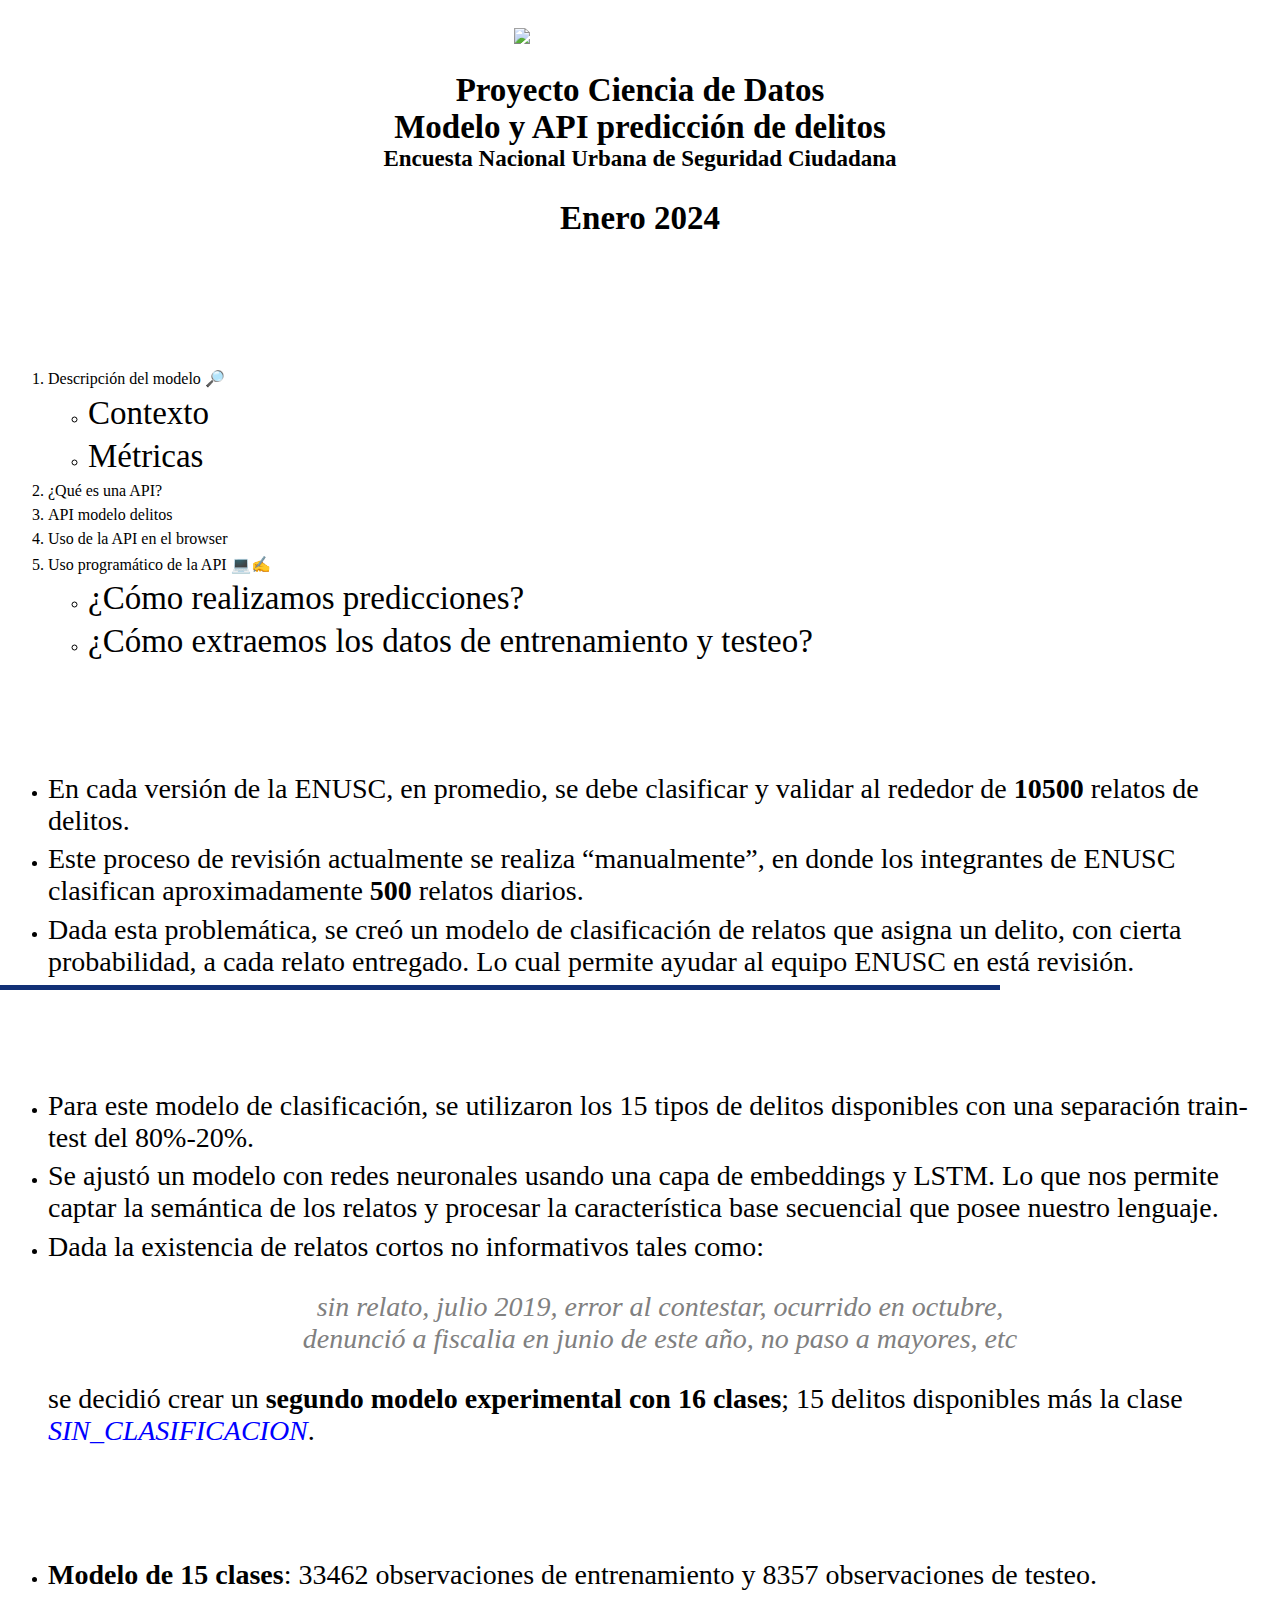
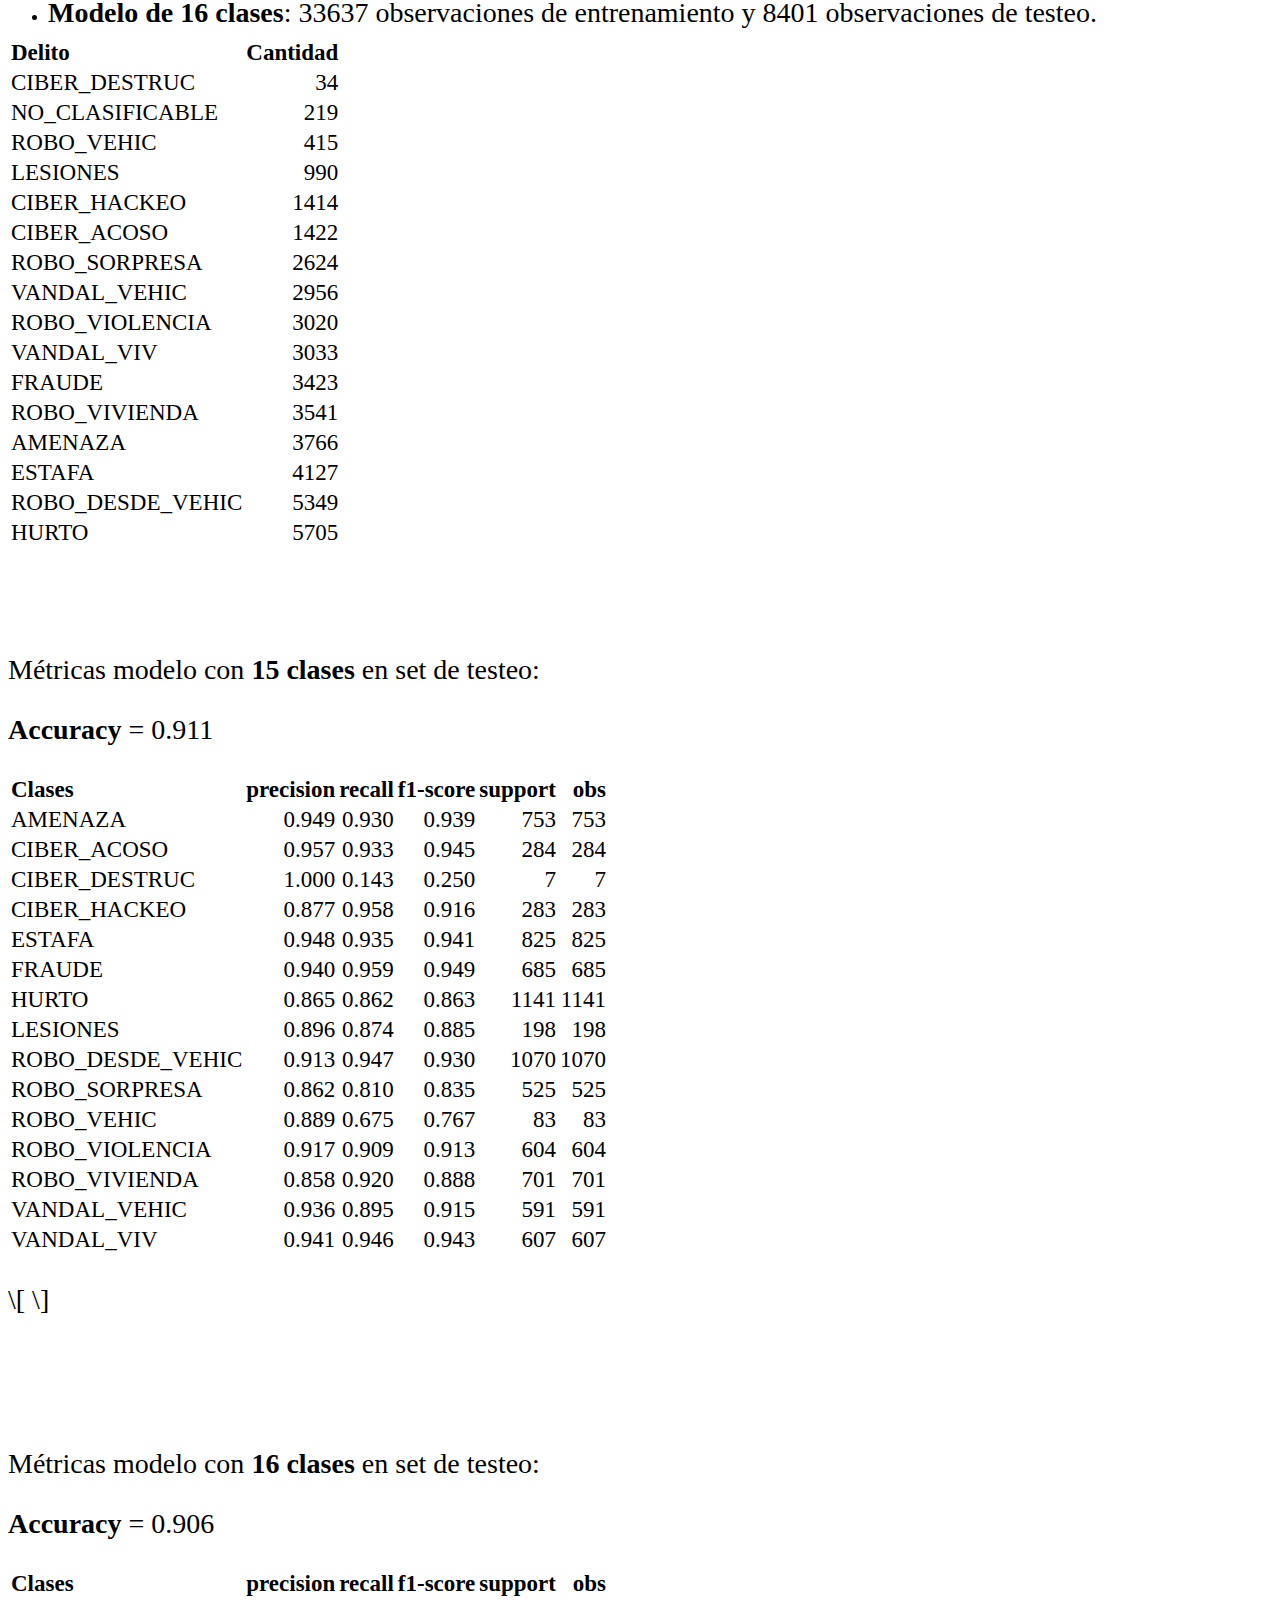
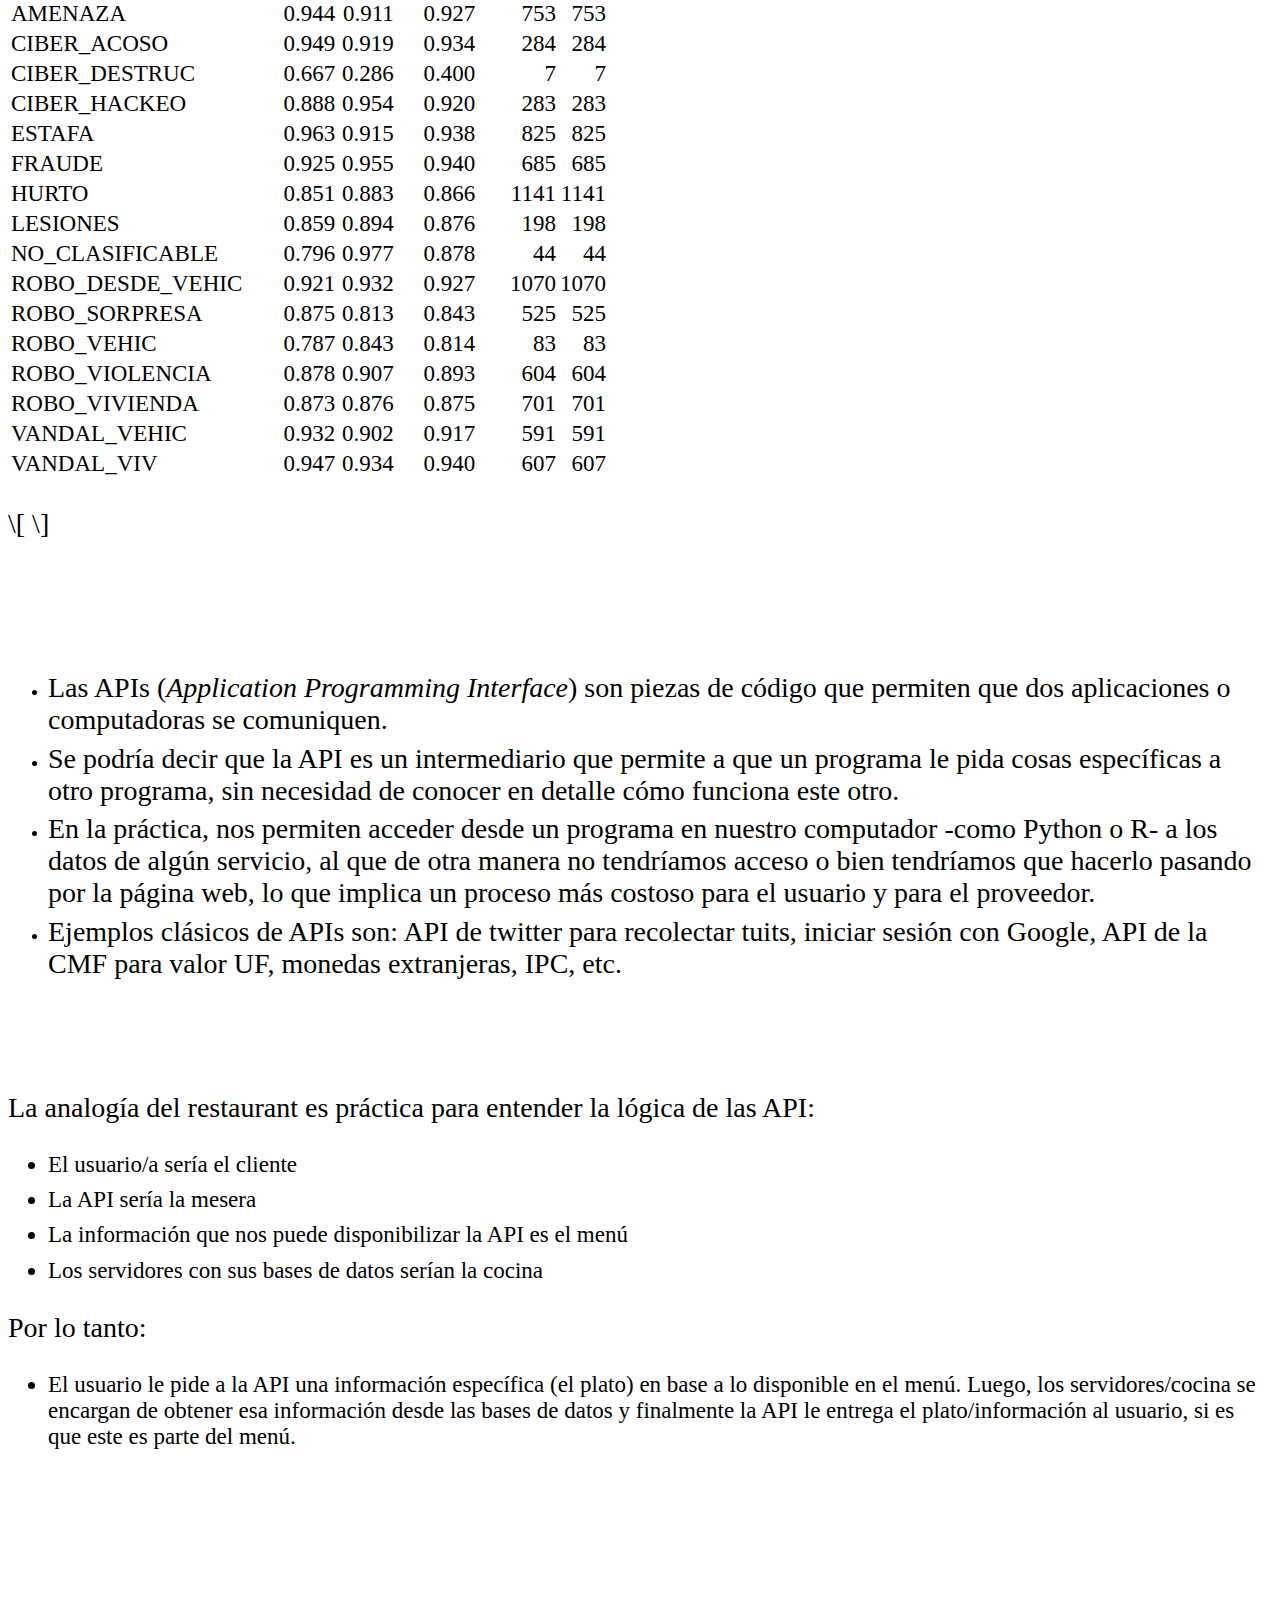
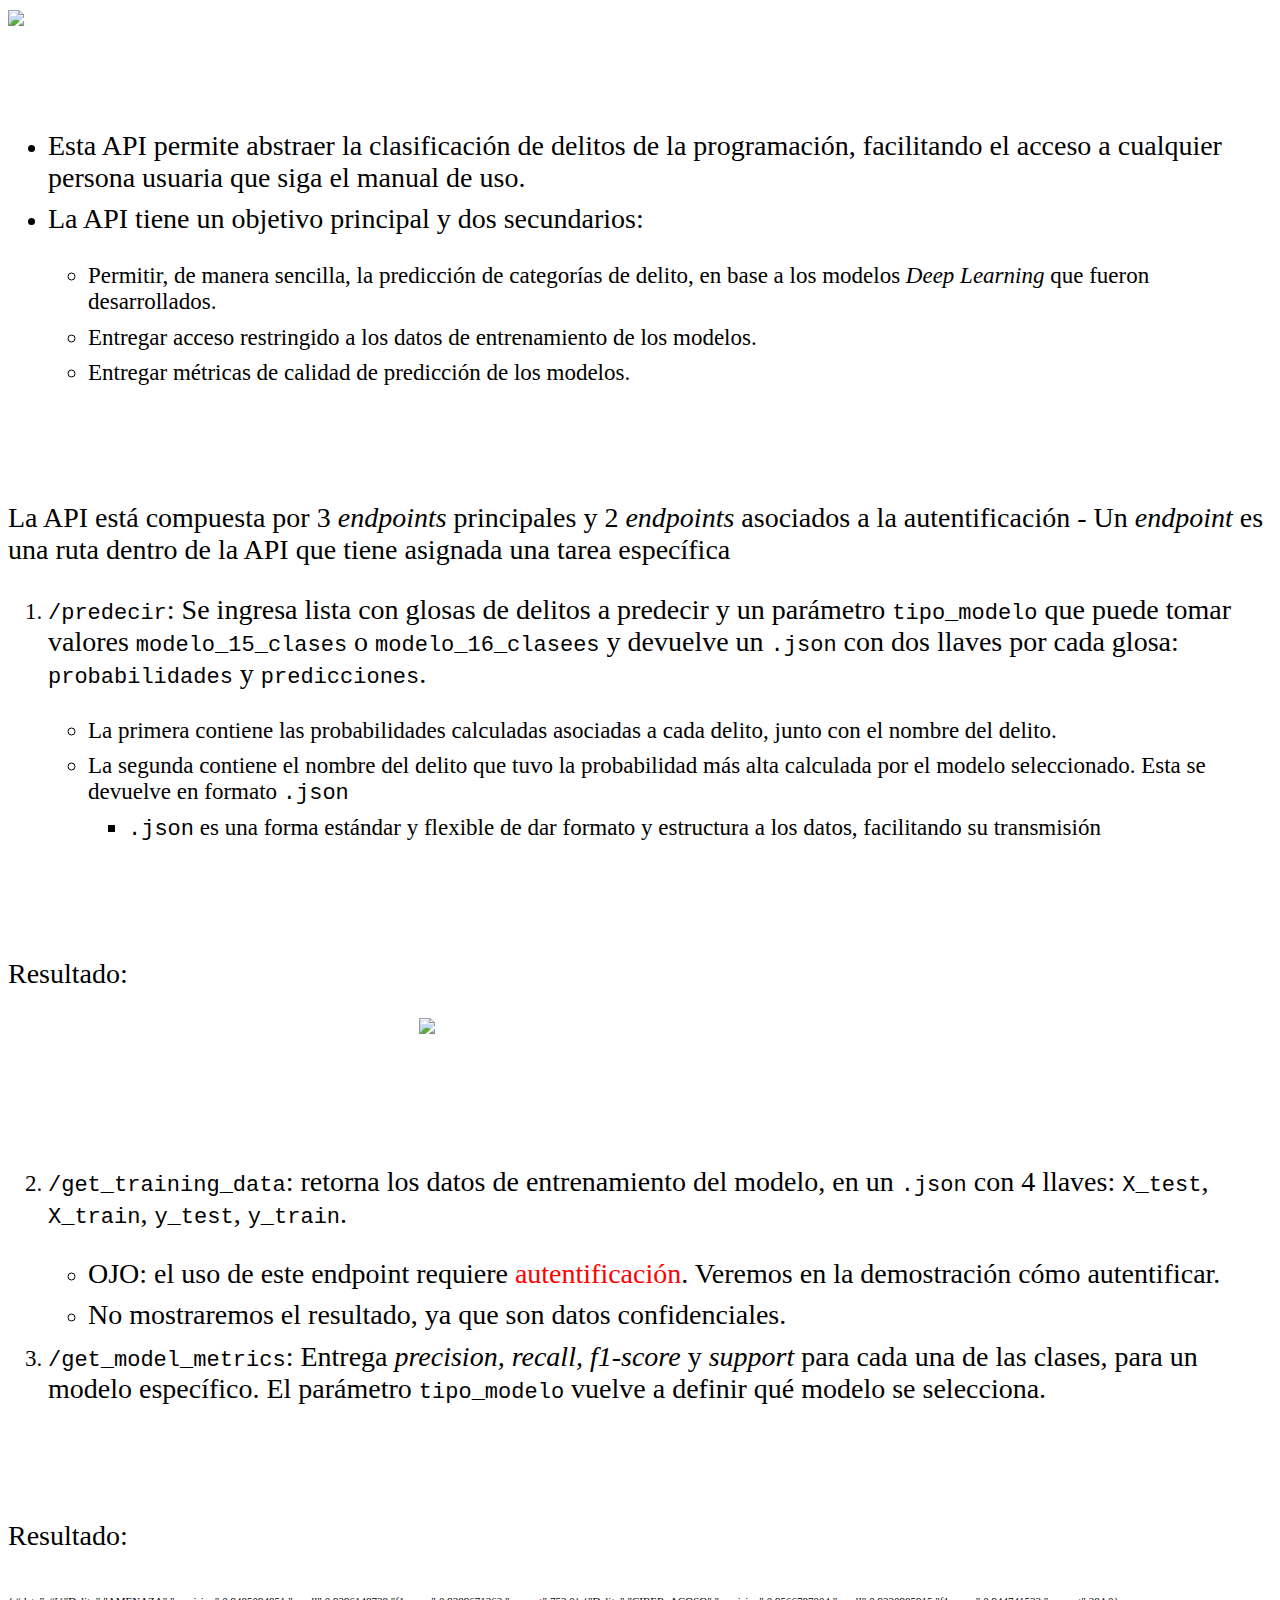
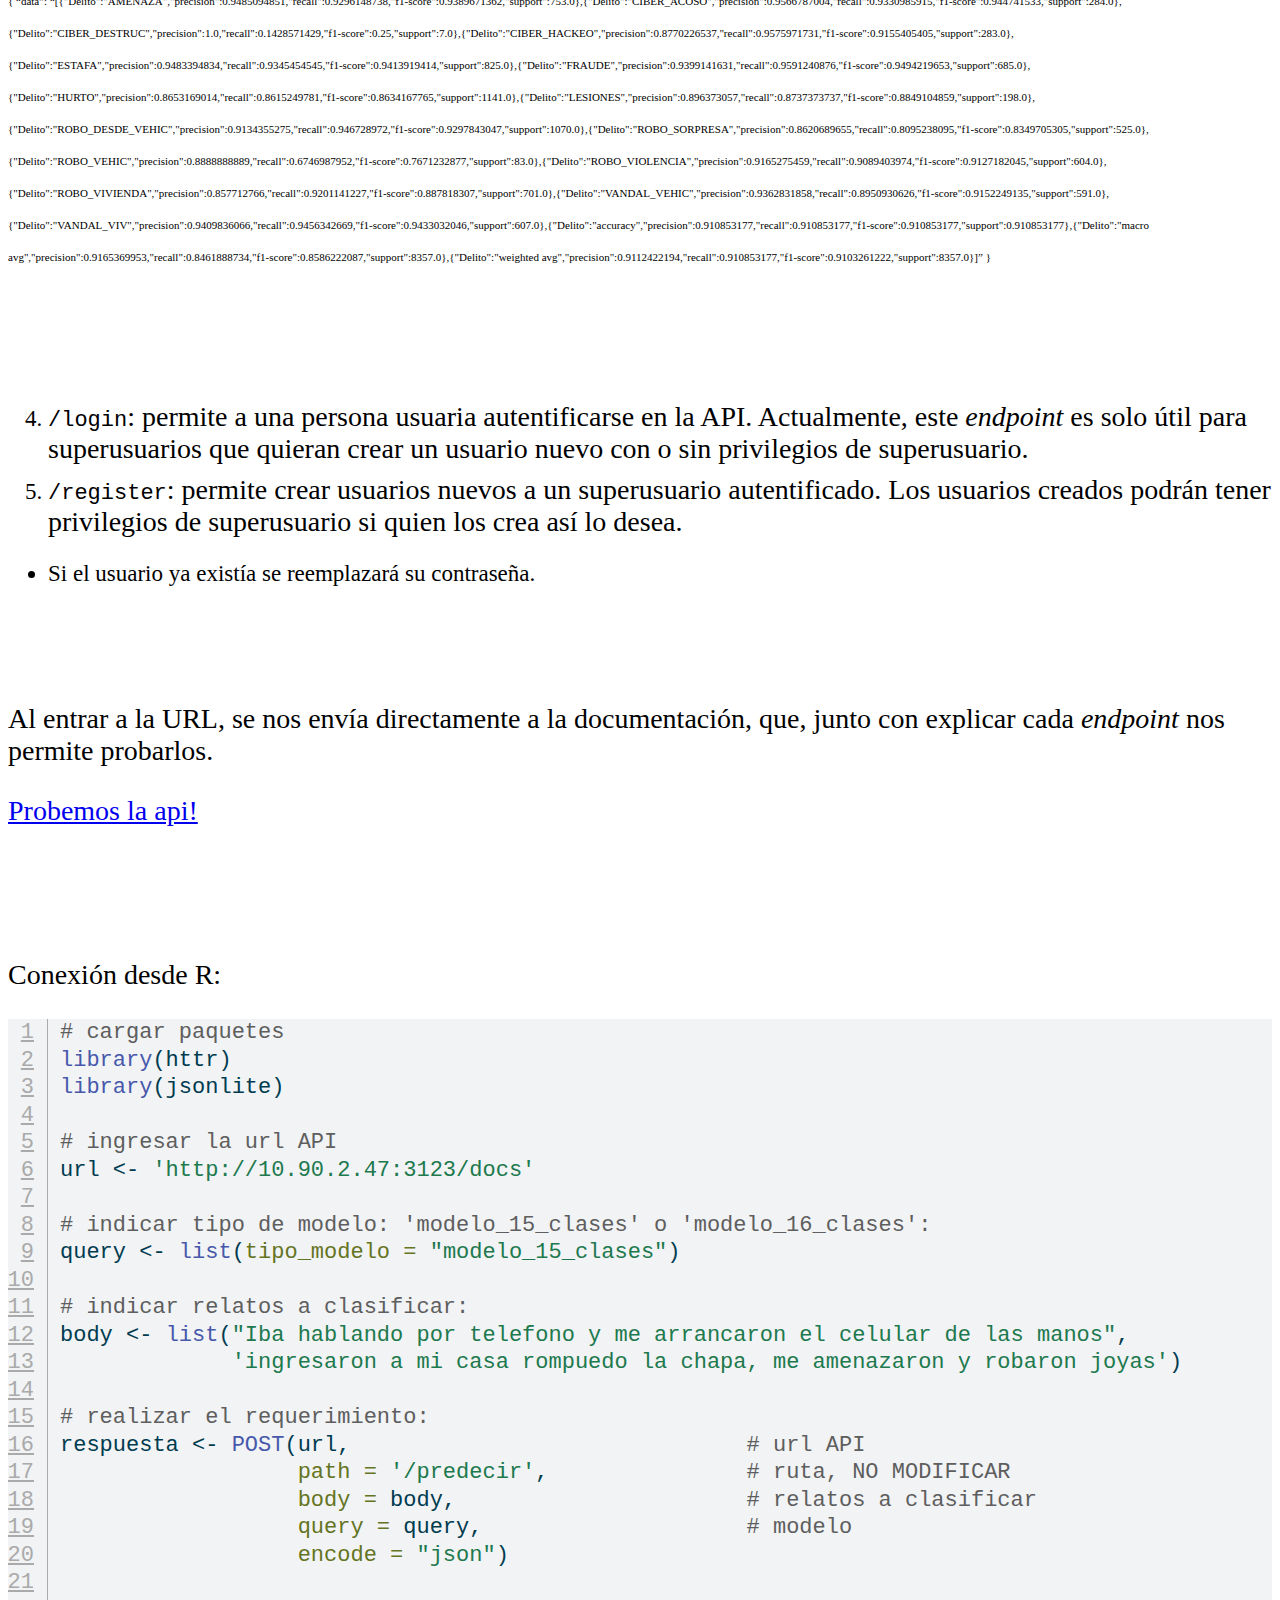
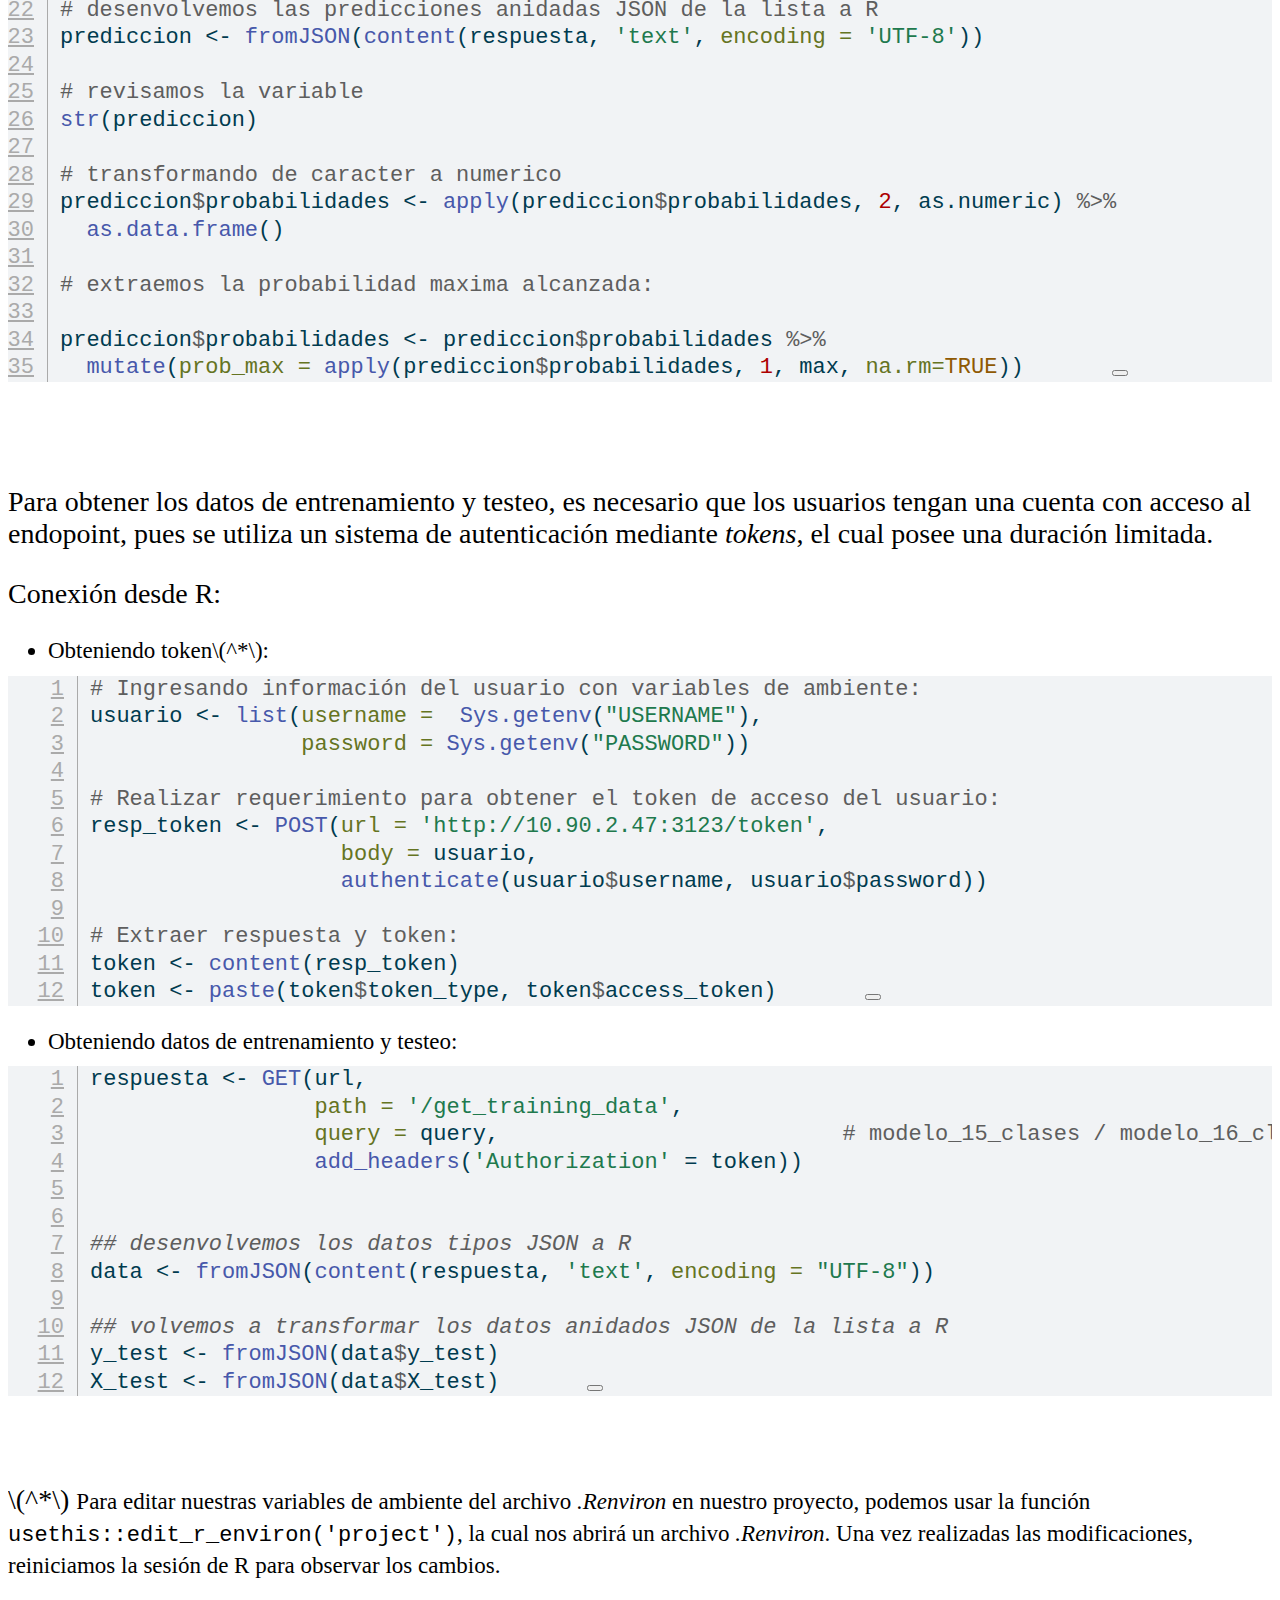
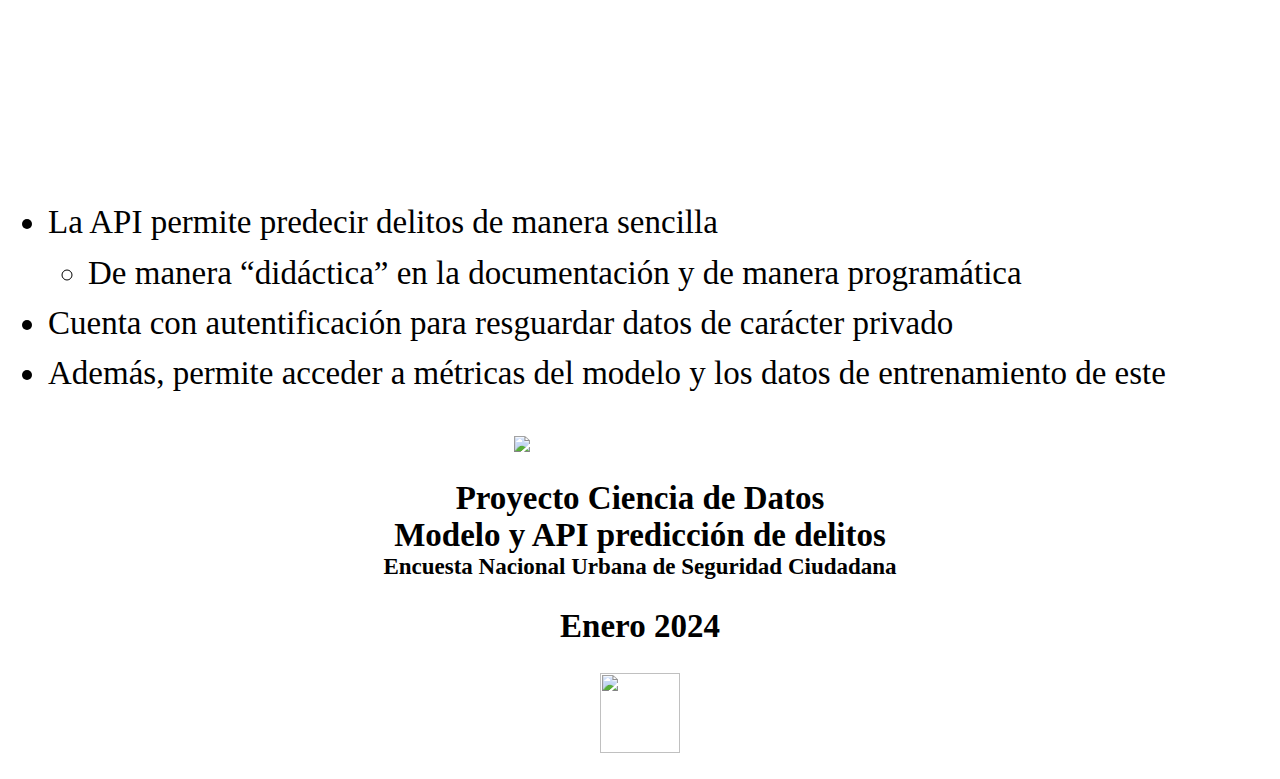
==== commit d538a345: "fix comentarios klaus" ====
--- a/modelo-api-delitos.html
+++ b/modelo-api-delitos.html
@@ -8,7 +8,7 @@
 <link href="modelo-api-delitos_files/libs/quarto-html/light-border.css" rel="stylesheet">
 <link href="modelo-api-delitos_files/libs/quarto-html/quarto-html.min.css" rel="stylesheet" data-mode="light">
 <link href="modelo-api-delitos_files/libs/quarto-html/quarto-syntax-highlighting.css" rel="stylesheet" id="quarto-text-highlighting-styles"><meta charset="utf-8">
-  <meta name="generator" content="quarto-1.3.353">
+  <meta name="generator" content="quarto-1.3.433">
 
   <title>modelo-api-delitos</title>
   <meta name="apple-mobile-web-app-capable" content="yes">
@@ -447,7 +447,7 @@
 <div>
 <ul>
 <li class="fragment"><p>Para este modelo de clasificación, se utilizaron los 15 tipos de delitos disponibles con una separación train-test del 80%-20%.</p></li>
-<li class="fragment"><p>Se ajustó un modelo con redes neuronales usando una capa de embeddings y LSTM.</p></li>
+<li class="fragment"><p>Se ajustó un modelo con redes neuronales usando una capa de embeddings y LSTM. Lo que nos permite captar la semántica de los relatos y procesar la característica base secuencial que posee nuestro lenguaje.</p></li>
 <li class="fragment"><p>Dada la existencia de relatos cortos no informativos tales como:</p>
 <p><span class="center" style="color:gray;"><em>sin relato, julio 2019, error al contestar, ocurrido en octubre, <br> denunció a fiscalia en junio de este año, no paso a mayores, etc</em></span></p>
 <p>se decidió crear un <strong>segundo modelo experimental con 16 clases</strong>; 15 delitos disponibles más la clase <span style="color:blue;"><em>SIN_CLASIFICACION</em></span>.</p></li>
--- a/ine_quarto_styles.css
+++ b/ine_quarto_styles.css
@@ -58,7 +58,7 @@
 
 /* Set format for code blocks */
 .reveal code {
-  font-size: 15px; /* Adjust the font size as needed */
+  font-size: 22px; /* Adjust the font size as needed */
 }
 
 /* .reveal section h2 {
@@ -95,7 +95,7 @@
 */
 
 .big-par { /*párrafo grande */
-  font-size: 35px;
+  font-size: 33px;
 }
 
 .big-par-red { /*párrafo grande y rojo */
@@ -119,7 +119,7 @@
 
 
 .small-par { /* párrafo pequeño*/
-  font-size: 22px !important;
+  font-size: 11px !important;
 }
 
 .smaller-par { /* párrafo pequeño*/
--- a/modelo-api-delitos_files/libs/lightable-0.0.1/lightable.css
+++ b/modelo-api-delitos_files/libs/lightable-0.0.1/lightable.css
@@ -0,0 +1,272 @@
+/*!
+ * lightable v0.0.1
+ * Copyright 2020 Hao Zhu
+ * Licensed under MIT (https://github.com/haozhu233/kableExtra/blob/master/LICENSE)
+ */
+
+.lightable-minimal {
+  border-collapse: separate;
+  border-spacing: 16px 1px;
+  width: 100%;
+  margin-bottom: 10px;
+}
+
+.lightable-minimal td {
+  margin-left: 5px;
+  margin-right: 5px;
+}
+
+.lightable-minimal th {
+  margin-left: 5px;
+  margin-right: 5px;
+}
+
+.lightable-minimal thead tr:last-child th {
+  border-bottom: 2px solid #00000050;
+  empty-cells: hide;
+
+}
+
+.lightable-minimal tbody tr:first-child td {
+  padding-top: 0.5em;
+}
+
+.lightable-minimal.lightable-hover tbody tr:hover {
+  background-color: #f5f5f5;
+}
+
+.lightable-minimal.lightable-striped tbody tr:nth-child(even) {
+  background-color: #f5f5f5;
+}
+
+.lightable-classic {
+  border-top: 0.16em solid #111111;
+  border-bottom: 0.16em solid #111111;
+  width: 100%;
+  margin-bottom: 10px;
+  margin: 10px 5px;
+}
+
+.lightable-classic tfoot tr td {
+  border: 0;
+}
+
+.lightable-classic tfoot tr:first-child td {
+  border-top: 0.14em solid #111111;
+}
+
+.lightable-classic caption {
+  color: #222222;
+}
+
+.lightable-classic td {
+  padding-left: 5px;
+  padding-right: 5px;
+  color: #222222;
+}
+
+.lightable-classic th {
+  padding-left: 5px;
+  padding-right: 5px;
+  font-weight: normal;
+  color: #222222;
+}
+
+.lightable-classic thead tr:last-child th {
+  border-bottom: 0.10em solid #111111;
+}
+
+.lightable-classic.lightable-hover tbody tr:hover {
+  background-color: #F9EEC1;
+}
+
+.lightable-classic.lightable-striped tbody tr:nth-child(even) {
+  background-color: #f5f5f5;
+}
+
+.lightable-classic-2 {
+  border-top: 3px double #111111;
+  border-bottom: 3px double #111111;
+  width: 100%;
+  margin-bottom: 10px;
+}
+
+.lightable-classic-2 tfoot tr td {
+  border: 0;
+}
+
+.lightable-classic-2 tfoot tr:first-child td {
+  border-top: 3px double #111111;
+}
+
+.lightable-classic-2 caption {
+  color: #222222;
+}
+
+.lightable-classic-2 td {
+  padding-left: 5px;
+  padding-right: 5px;
+  color: #222222;
+}
+
+.lightable-classic-2 th {
+  padding-left: 5px;
+  padding-right: 5px;
+  font-weight: normal;
+  color: #222222;
+}
+
+.lightable-classic-2 tbody tr:last-child td {
+  border-bottom: 3px double #111111;
+}
+
+.lightable-classic-2 thead tr:last-child th {
+  border-bottom: 1px solid #111111;
+}
+
+.lightable-classic-2.lightable-hover tbody tr:hover {
+  background-color: #F9EEC1;
+}
+
+.lightable-classic-2.lightable-striped tbody tr:nth-child(even) {
+  background-color: #f5f5f5;
+}
+
+.lightable-material {
+  min-width: 100%;
+  white-space: nowrap;
+  table-layout: fixed;
+  font-family: Roboto, sans-serif;
+  border: 1px solid #EEE;
+  border-collapse: collapse;
+  margin-bottom: 10px;
+}
+
+.lightable-material tfoot tr td {
+  border: 0;
+}
+
+.lightable-material tfoot tr:first-child td {
+  border-top: 1px solid #EEE;
+}
+
+.lightable-material th {
+  height: 56px;
+  padding-left: 16px;
+  padding-right: 16px;
+}
+
+.lightable-material td {
+  height: 52px;
+  padding-left: 16px;
+  padding-right: 16px;
+  border-top: 1px solid #eeeeee;
+}
+
+.lightable-material.lightable-hover tbody tr:hover {
+  background-color: #f5f5f5;
+}
+
+.lightable-material.lightable-striped tbody tr:nth-child(even) {
+  background-color: #f5f5f5;
+}
+
+.lightable-material.lightable-striped tbody td {
+  border: 0;
+}
+
+.lightable-material.lightable-striped thead tr:last-child th {
+  border-bottom: 1px solid #ddd;
+}
+
+.lightable-material-dark {
+  min-width: 100%;
+  white-space: nowrap;
+  table-layout: fixed;
+  font-family: Roboto, sans-serif;
+  border: 1px solid #FFFFFF12;
+  border-collapse: collapse;
+  margin-bottom: 10px;
+  background-color: #363640;
+}
+
+.lightable-material-dark tfoot tr td {
+  border: 0;
+}
+
+.lightable-material-dark tfoot tr:first-child td {
+  border-top: 1px solid #FFFFFF12;
+}
+
+.lightable-material-dark th {
+  height: 56px;
+  padding-left: 16px;
+  padding-right: 16px;
+  color: #FFFFFF60;
+}
+
+.lightable-material-dark td {
+  height: 52px;
+  padding-left: 16px;
+  padding-right: 16px;
+  color: #FFFFFF;
+  border-top: 1px solid #FFFFFF12;
+}
+
+.lightable-material-dark.lightable-hover tbody tr:hover {
+  background-color: #FFFFFF12;
+}
+
+.lightable-material-dark.lightable-striped tbody tr:nth-child(even) {
+  background-color: #FFFFFF12;
+}
+
+.lightable-material-dark.lightable-striped tbody td {
+  border: 0;
+}
+
+.lightable-material-dark.lightable-striped thead tr:last-child th {
+  border-bottom: 1px solid #FFFFFF12;
+}
+
+.lightable-paper {
+  width: 100%;
+  margin-bottom: 10px;
+  color: #444;
+}
+
+.lightable-paper tfoot tr td {
+  border: 0;
+}
+
+.lightable-paper tfoot tr:first-child td {
+  border-top: 1px solid #00000020;
+}
+
+.lightable-paper thead tr:last-child th {
+  color: #666;
+  vertical-align: bottom;
+  border-bottom: 1px solid #00000020;
+  line-height: 1.15em;
+  padding: 10px 5px;
+}
+
+.lightable-paper td {
+  vertical-align: middle;
+  border-bottom: 1px solid #00000010;
+  line-height: 1.15em;
+  padding: 7px 5px;
+}
+
+.lightable-paper.lightable-hover tbody tr:hover {
+  background-color: #F9EEC1;
+}
+
+.lightable-paper.lightable-striped tbody tr:nth-child(even) {
+  background-color: #00000008;
+}
+
+.lightable-paper.lightable-striped tbody td {
+  border: 0;
+}
+
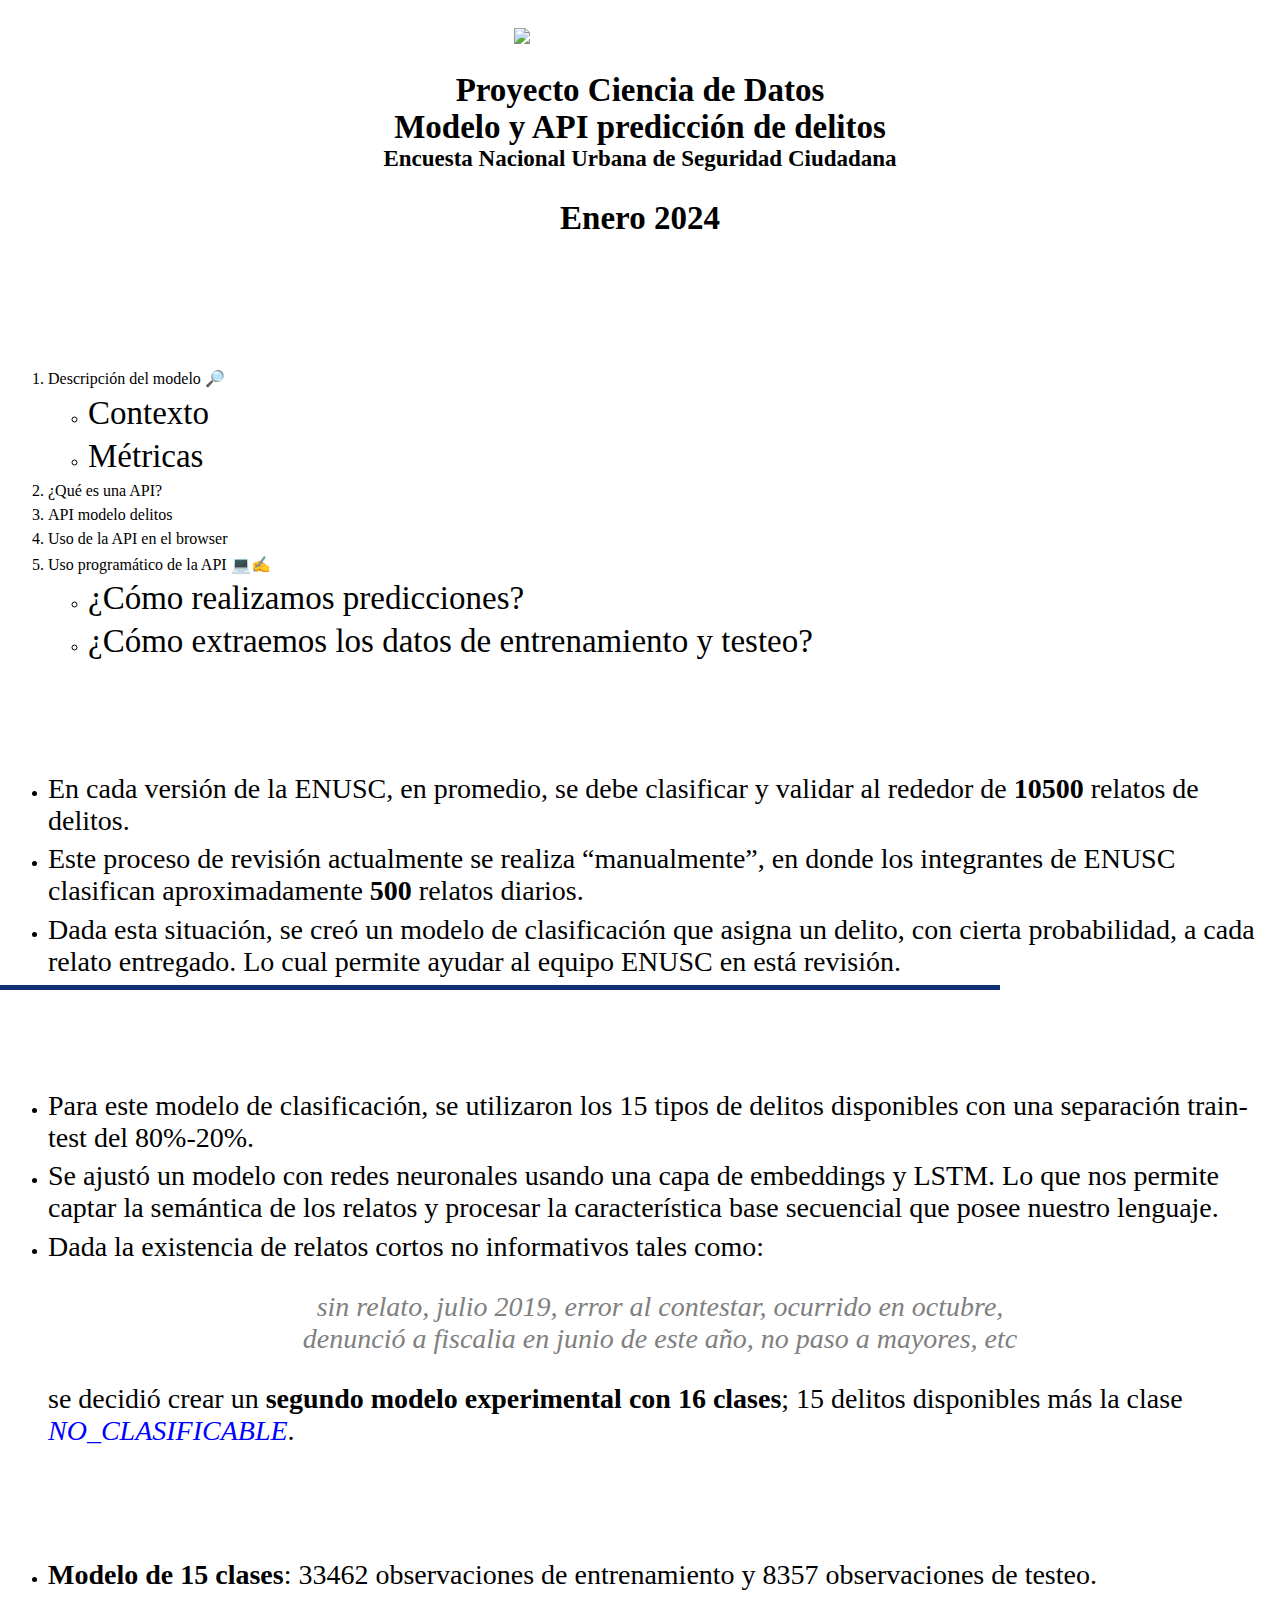
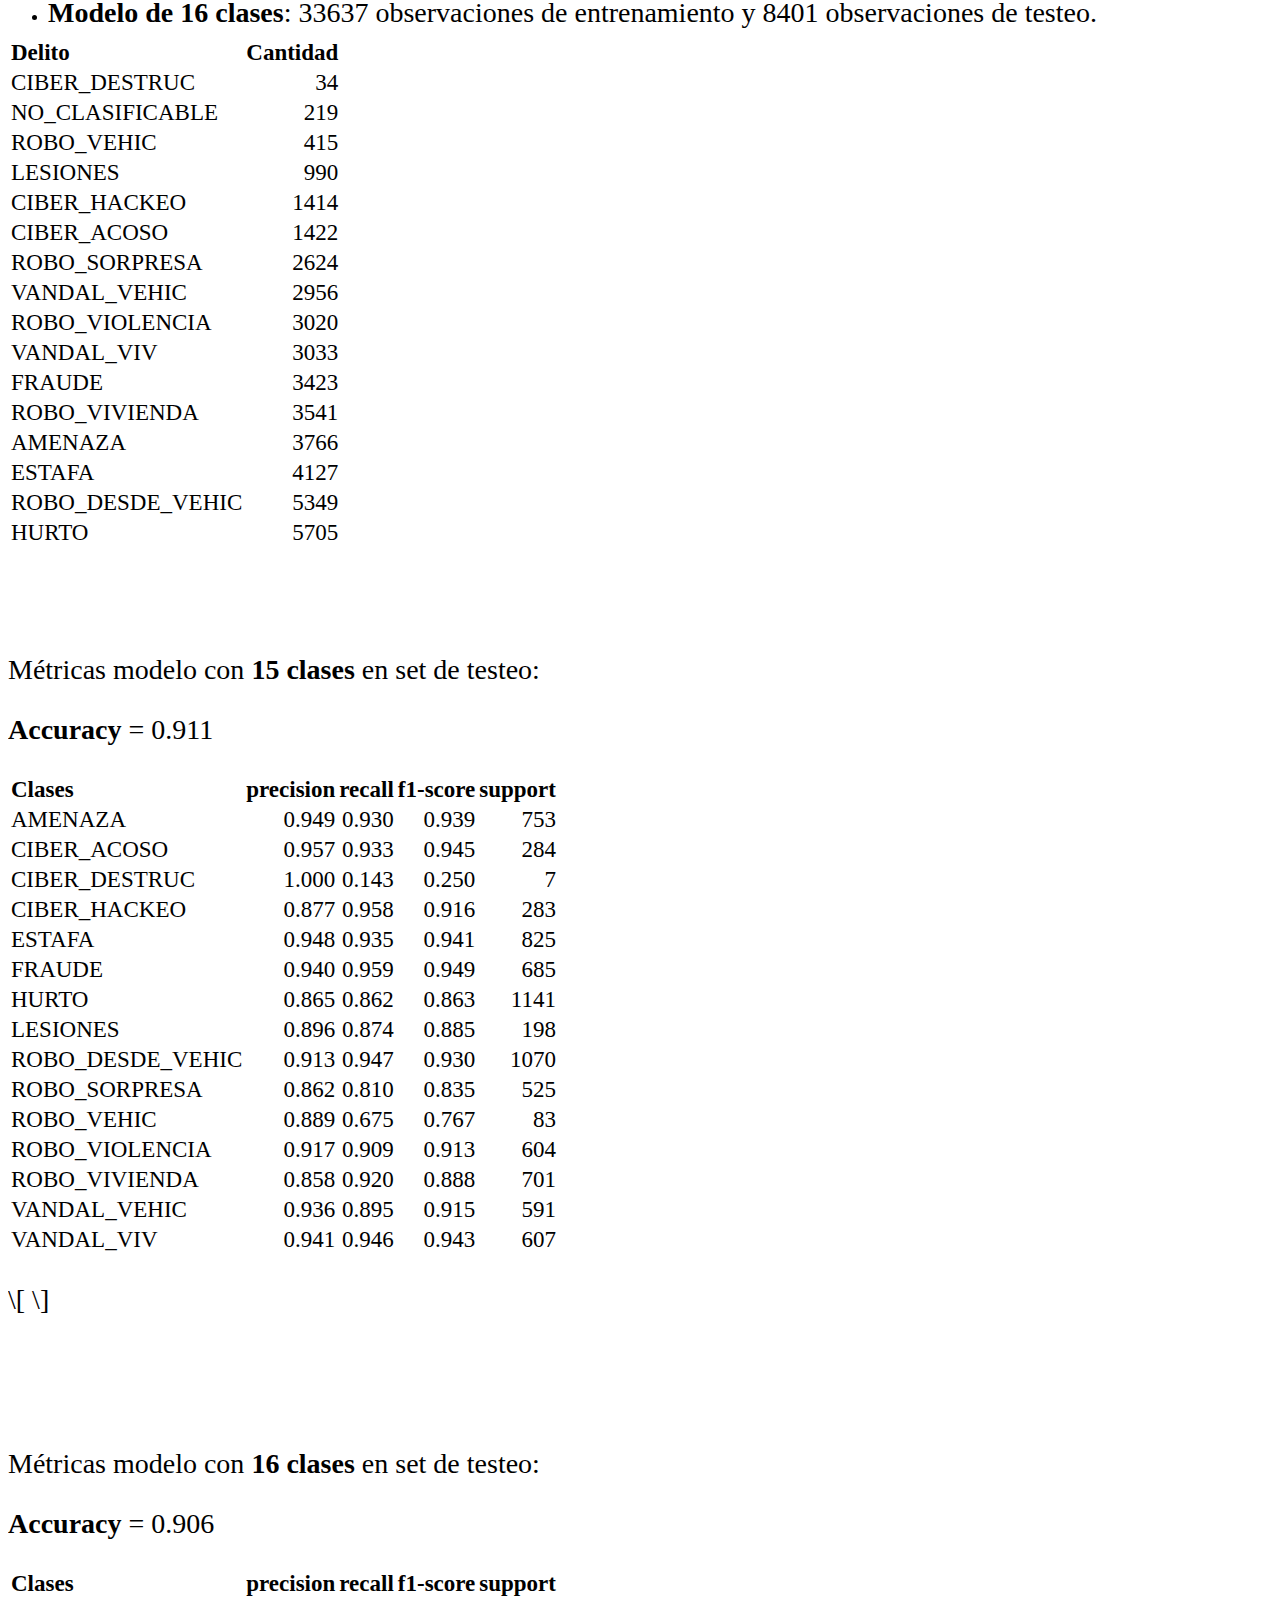
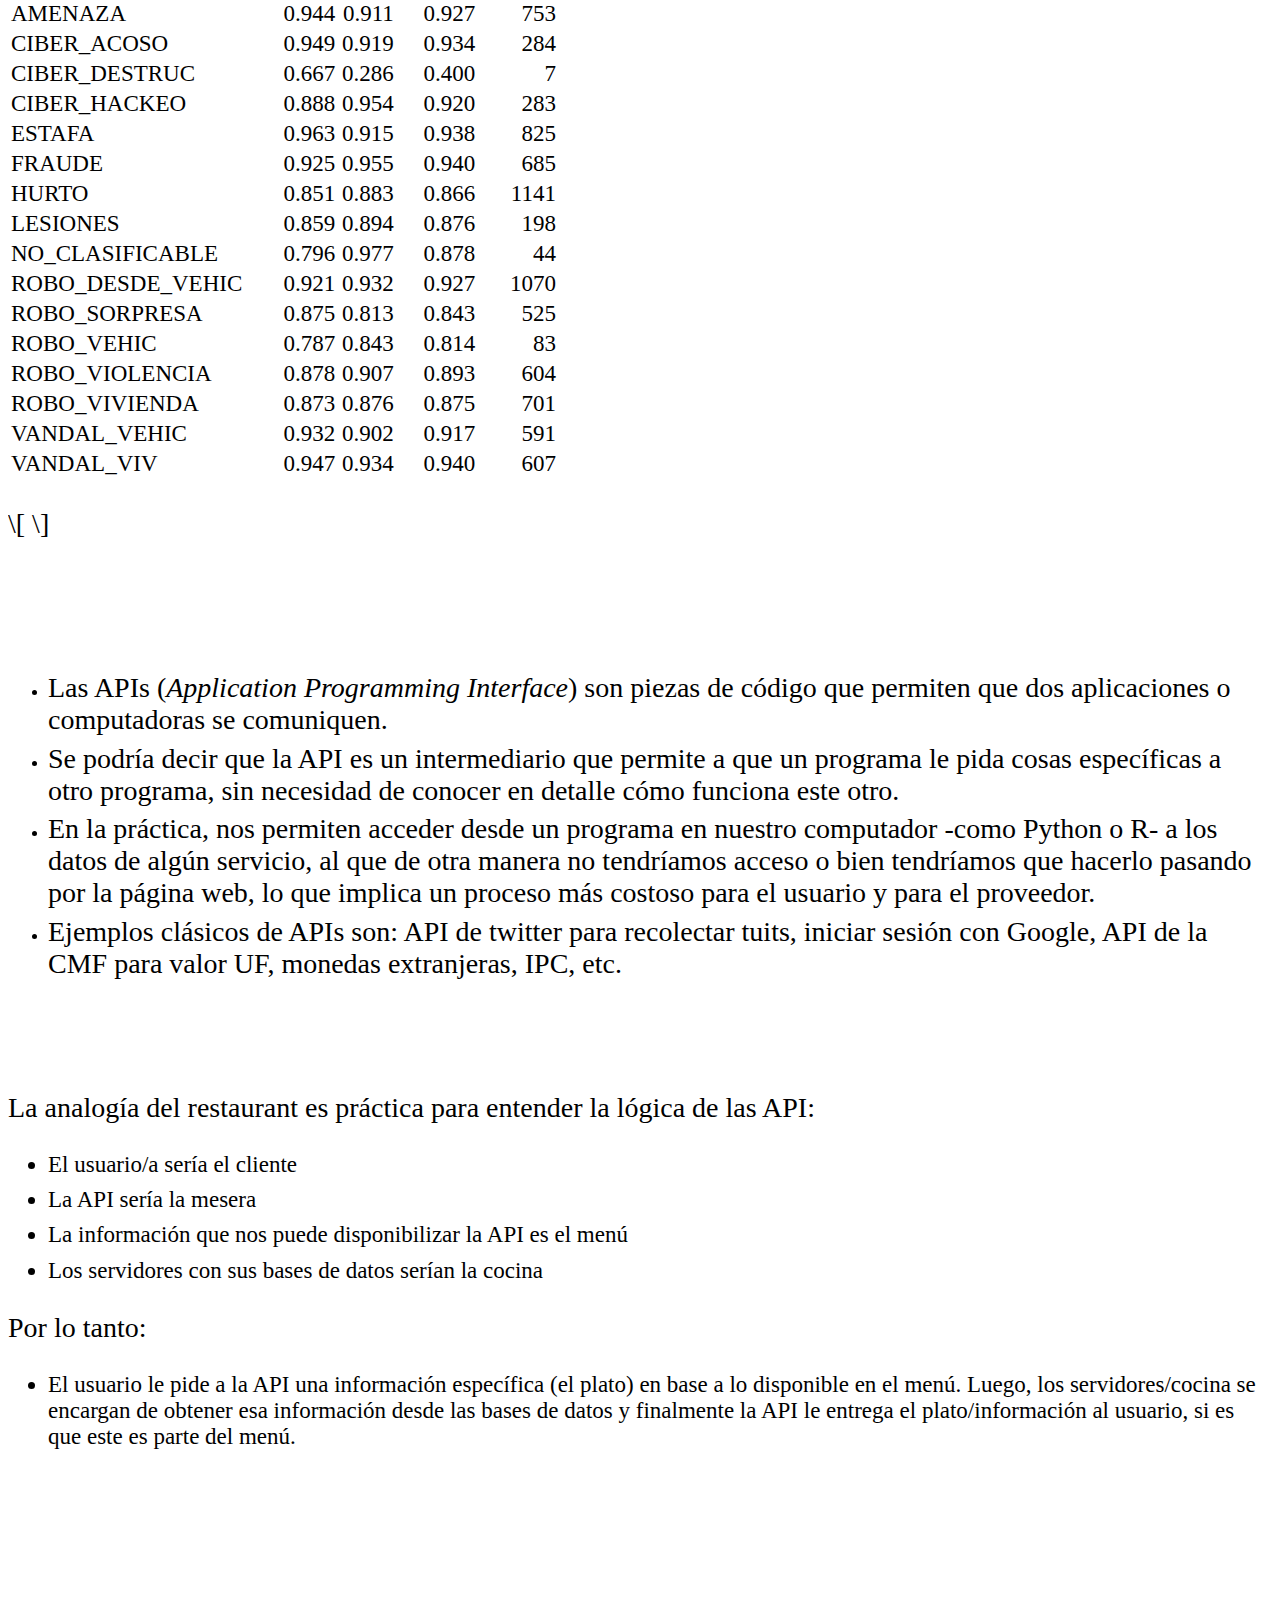
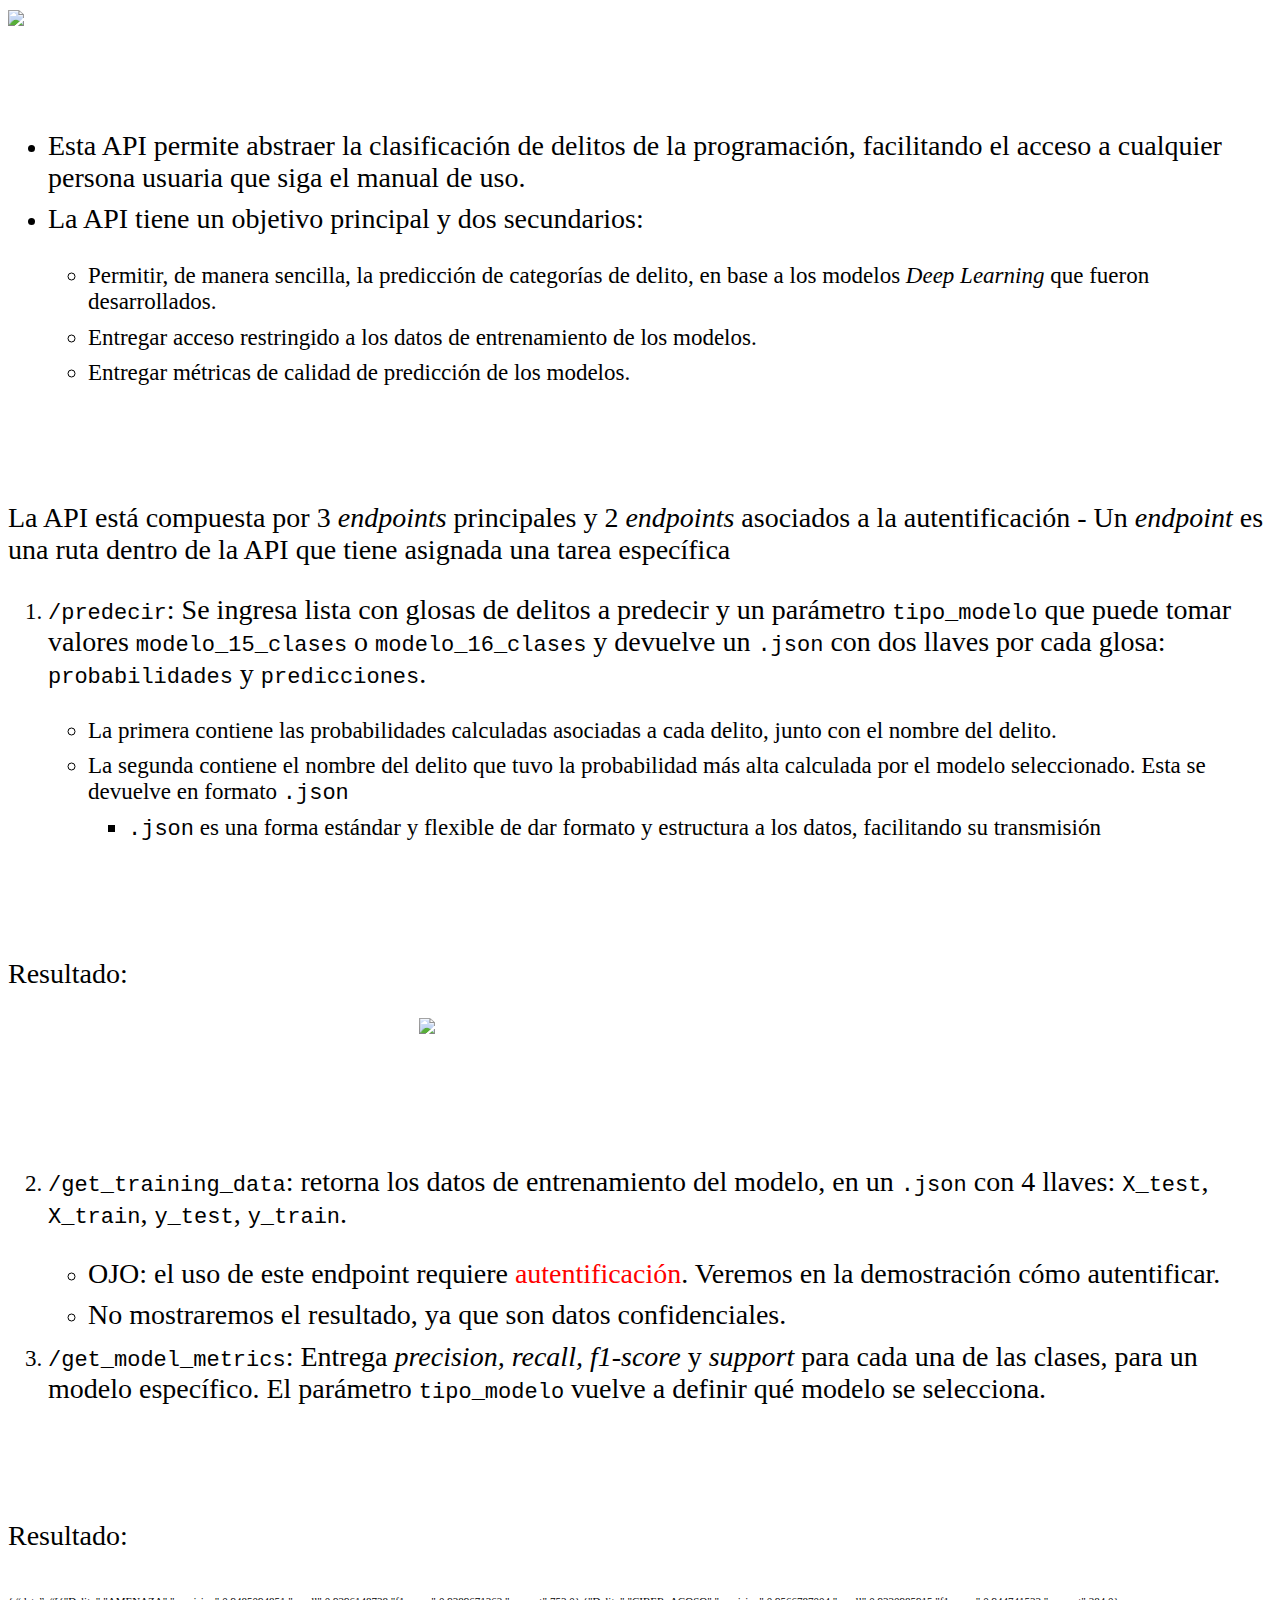
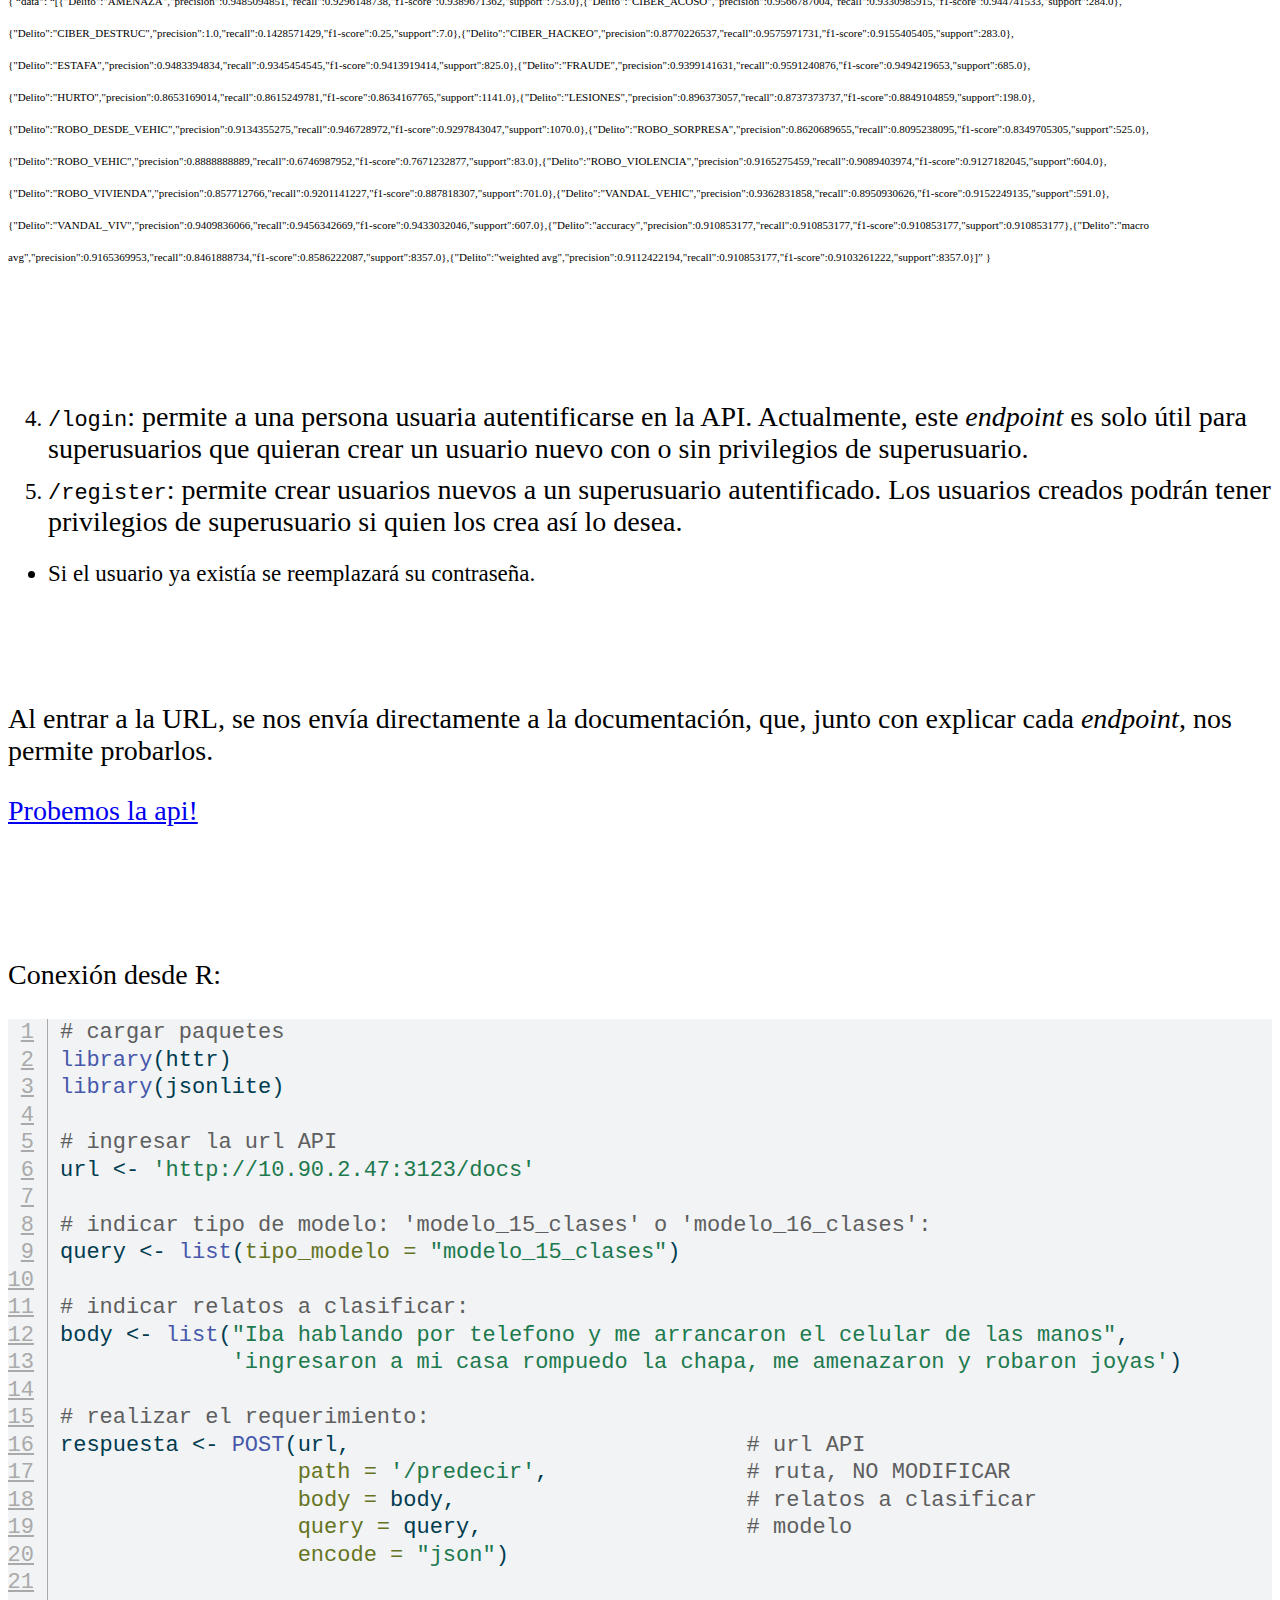
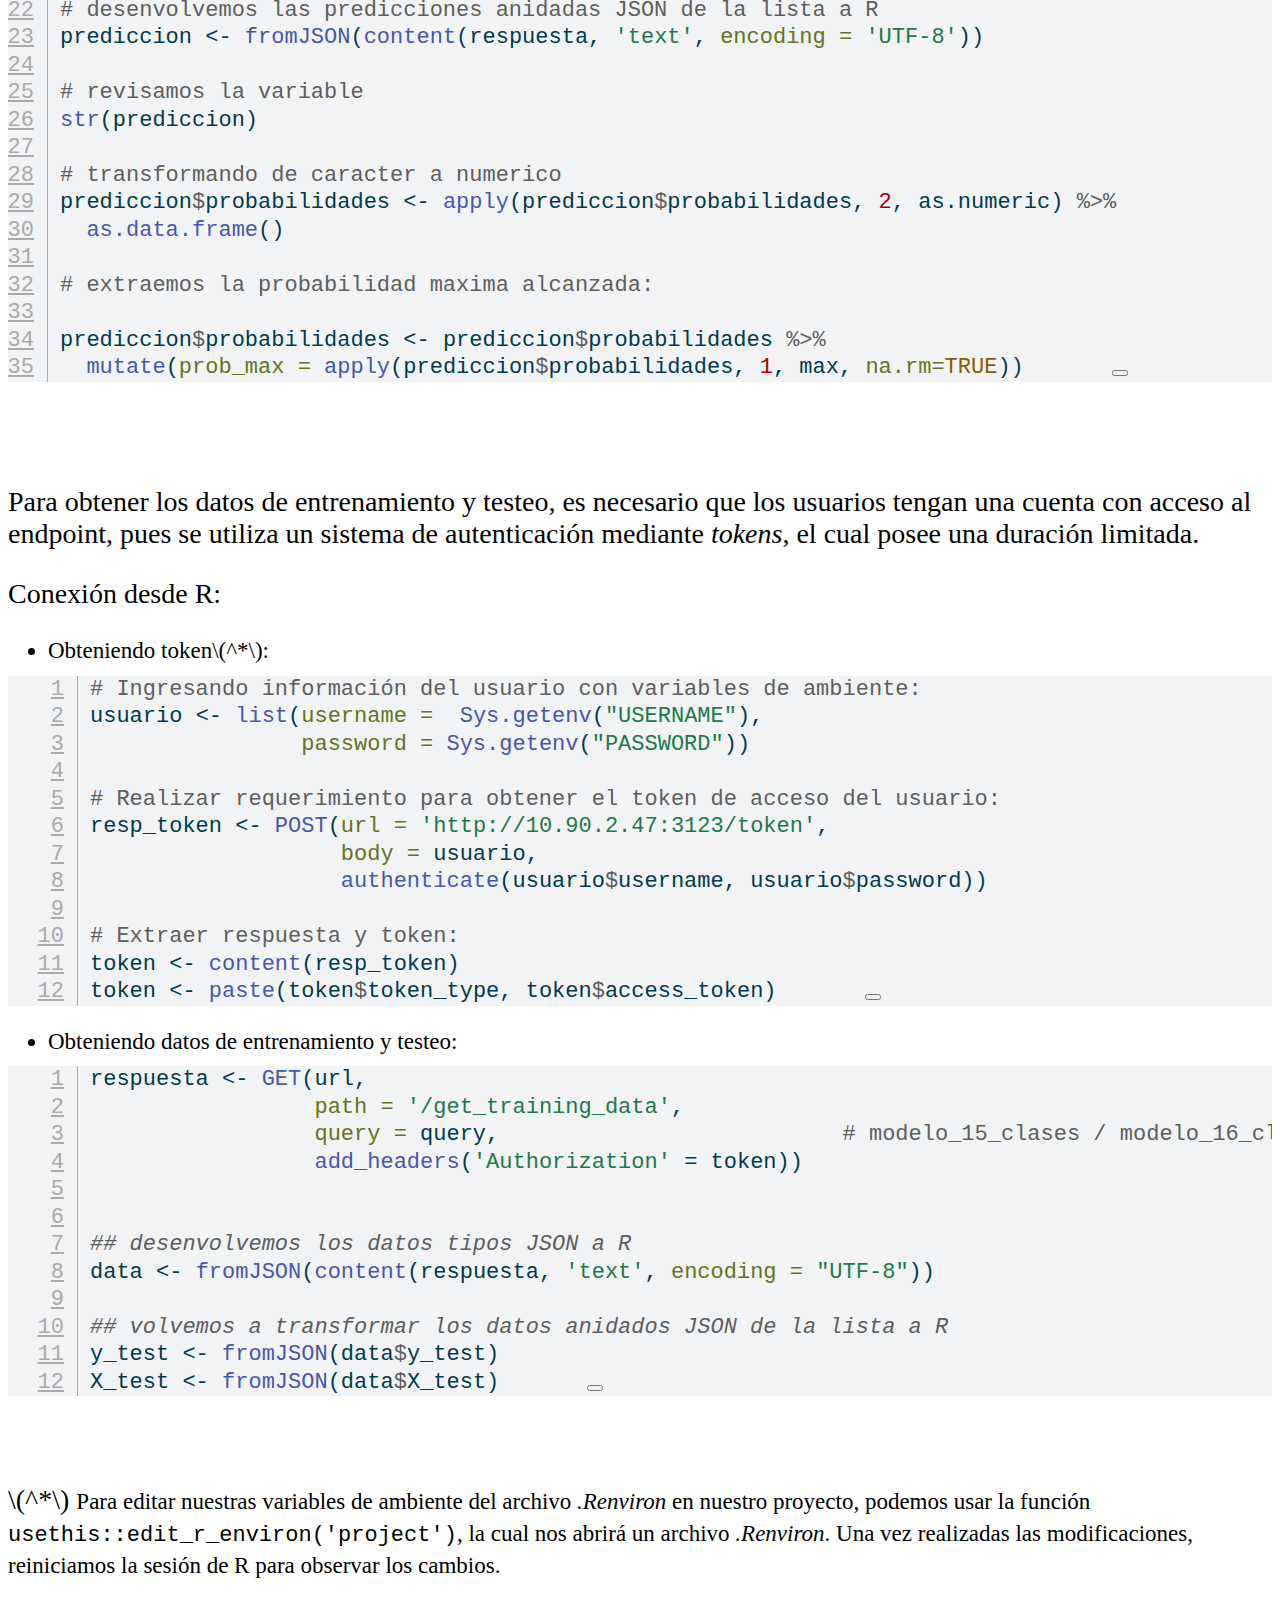
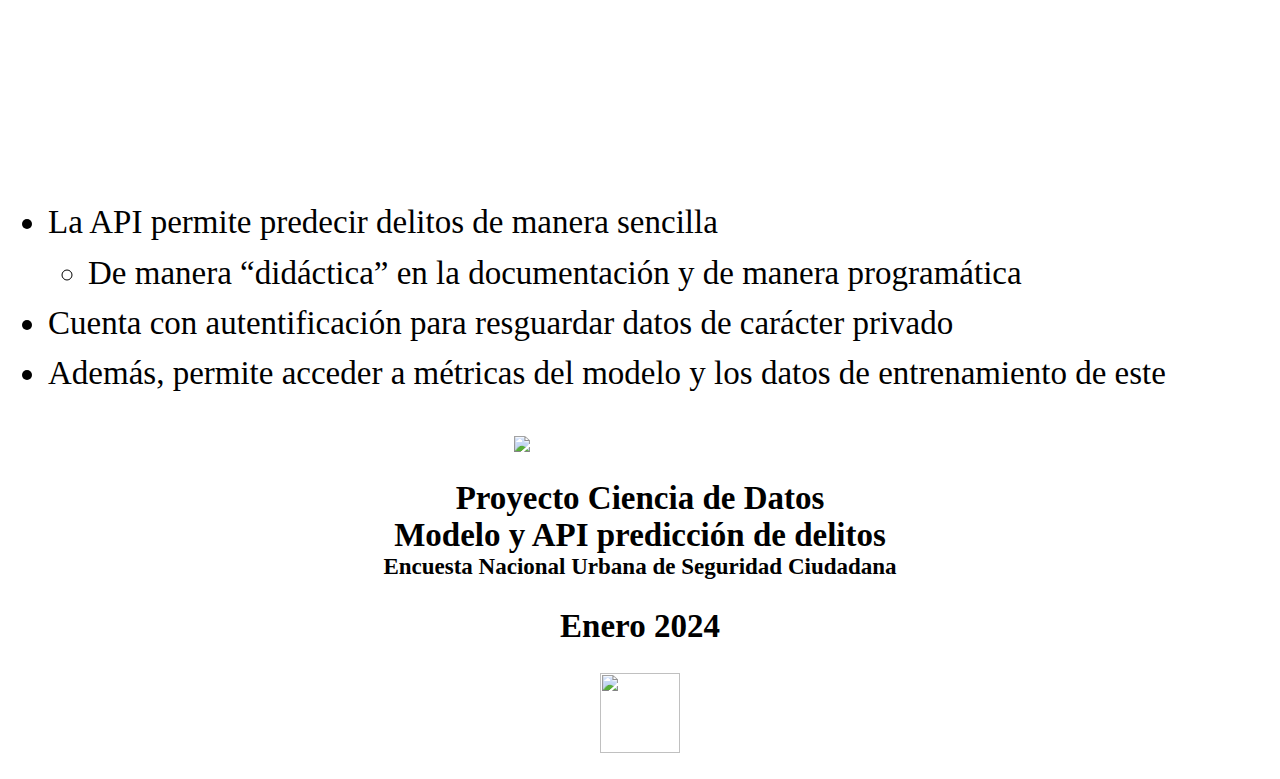
==== commit 01d69f34: "modificaciones de tipeo" ====
--- a/modelo-api-delitos.html
+++ b/modelo-api-delitos.html
@@ -8,7 +8,7 @@
 <link href="modelo-api-delitos_files/libs/quarto-html/light-border.css" rel="stylesheet">
 <link href="modelo-api-delitos_files/libs/quarto-html/quarto-html.min.css" rel="stylesheet" data-mode="light">
 <link href="modelo-api-delitos_files/libs/quarto-html/quarto-syntax-highlighting.css" rel="stylesheet" id="quarto-text-highlighting-styles"><meta charset="utf-8">
-  <meta name="generator" content="quarto-1.3.433">
+  <meta name="generator" content="quarto-1.3.353">
 
   <title>modelo-api-delitos</title>
   <meta name="apple-mobile-web-app-capable" content="yes">
@@ -438,7 +438,7 @@
 <ul>
 <li class="fragment"><p>En cada versión de la ENUSC, en promedio, se debe clasificar y validar al rededor de <strong>10500</strong> relatos de delitos.</p></li>
 <li class="fragment"><p>Este proceso de revisión actualmente se realiza “manualmente”, en donde los integrantes de ENUSC clasifican aproximadamente <strong>500</strong> relatos diarios.</p></li>
-<li class="fragment"><p>Dada esta problemática, se creó un modelo de clasificación de relatos que asigna un delito, con cierta probabilidad, a cada relato entregado. Lo cual permite ayudar al equipo ENUSC en está revisión.</p></li>
+<li class="fragment"><p>Dada esta situación, se creó un modelo de clasificación que asigna un delito, con cierta probabilidad, a cada relato entregado. Lo cual permite ayudar al equipo ENUSC en está revisión.</p></li>
 </ul>
 </div>
 </section>
@@ -450,7 +450,7 @@
 <li class="fragment"><p>Se ajustó un modelo con redes neuronales usando una capa de embeddings y LSTM. Lo que nos permite captar la semántica de los relatos y procesar la característica base secuencial que posee nuestro lenguaje.</p></li>
 <li class="fragment"><p>Dada la existencia de relatos cortos no informativos tales como:</p>
 <p><span class="center" style="color:gray;"><em>sin relato, julio 2019, error al contestar, ocurrido en octubre, <br> denunció a fiscalia en junio de este año, no paso a mayores, etc</em></span></p>
-<p>se decidió crear un <strong>segundo modelo experimental con 16 clases</strong>; 15 delitos disponibles más la clase <span style="color:blue;"><em>SIN_CLASIFICACION</em></span>.</p></li>
+<p>se decidió crear un <strong>segundo modelo experimental con 16 clases</strong>; 15 delitos disponibles más la clase <span style="color:blue;"><em>NO_CLASIFICABLE</em></span>.</p></li>
 </ul>
 </div>
 </section>
@@ -566,7 +566,6 @@
 <th style="text-align: right;" data-quarto-table-cell-role="th">recall</th>
 <th style="text-align: right;" data-quarto-table-cell-role="th">f1-score</th>
 <th style="text-align: right;" data-quarto-table-cell-role="th">support</th>
-<th style="text-align: right;" data-quarto-table-cell-role="th">obs</th>
 </tr>
 </thead>
 <tbody>
@@ -576,7 +575,6 @@
 <td style="text-align: right;">0.930</td>
 <td style="text-align: right;">0.939</td>
 <td style="text-align: right;">753</td>
-<td style="text-align: right;">753</td>
 </tr>
 <tr class="even">
 <td style="text-align: left;">CIBER_ACOSO</td>
@@ -584,7 +582,6 @@
 <td style="text-align: right;">0.933</td>
 <td style="text-align: right;">0.945</td>
 <td style="text-align: right;">284</td>
-<td style="text-align: right;">284</td>
 </tr>
 <tr class="odd">
 <td style="text-align: left;">CIBER_DESTRUC</td>
@@ -592,7 +589,6 @@
 <td style="text-align: right;">0.143</td>
 <td style="text-align: right;">0.250</td>
 <td style="text-align: right;">7</td>
-<td style="text-align: right;">7</td>
 </tr>
 <tr class="even">
 <td style="text-align: left;">CIBER_HACKEO</td>
@@ -600,7 +596,6 @@
 <td style="text-align: right;">0.958</td>
 <td style="text-align: right;">0.916</td>
 <td style="text-align: right;">283</td>
-<td style="text-align: right;">283</td>
 </tr>
 <tr class="odd">
 <td style="text-align: left;">ESTAFA</td>
@@ -608,7 +603,6 @@
 <td style="text-align: right;">0.935</td>
 <td style="text-align: right;">0.941</td>
 <td style="text-align: right;">825</td>
-<td style="text-align: right;">825</td>
 </tr>
 <tr class="even">
 <td style="text-align: left;">FRAUDE</td>
@@ -616,7 +610,6 @@
 <td style="text-align: right;">0.959</td>
 <td style="text-align: right;">0.949</td>
 <td style="text-align: right;">685</td>
-<td style="text-align: right;">685</td>
 </tr>
 <tr class="odd">
 <td style="text-align: left;">HURTO</td>
@@ -624,7 +617,6 @@
 <td style="text-align: right;">0.862</td>
 <td style="text-align: right;">0.863</td>
 <td style="text-align: right;">1141</td>
-<td style="text-align: right;">1141</td>
 </tr>
 <tr class="even">
 <td style="text-align: left;">LESIONES</td>
@@ -632,7 +624,6 @@
 <td style="text-align: right;">0.874</td>
 <td style="text-align: right;">0.885</td>
 <td style="text-align: right;">198</td>
-<td style="text-align: right;">198</td>
 </tr>
 <tr class="odd">
 <td style="text-align: left;">ROBO_DESDE_VEHIC</td>
@@ -640,7 +631,6 @@
 <td style="text-align: right;">0.947</td>
 <td style="text-align: right;">0.930</td>
 <td style="text-align: right;">1070</td>
-<td style="text-align: right;">1070</td>
 </tr>
 <tr class="even">
 <td style="text-align: left;">ROBO_SORPRESA</td>
@@ -648,7 +638,6 @@
 <td style="text-align: right;">0.810</td>
 <td style="text-align: right;">0.835</td>
 <td style="text-align: right;">525</td>
-<td style="text-align: right;">525</td>
 </tr>
 <tr class="odd">
 <td style="text-align: left;">ROBO_VEHIC</td>
@@ -656,7 +645,6 @@
 <td style="text-align: right;">0.675</td>
 <td style="text-align: right;">0.767</td>
 <td style="text-align: right;">83</td>
-<td style="text-align: right;">83</td>
 </tr>
 <tr class="even">
 <td style="text-align: left;">ROBO_VIOLENCIA</td>
@@ -664,7 +652,6 @@
 <td style="text-align: right;">0.909</td>
 <td style="text-align: right;">0.913</td>
 <td style="text-align: right;">604</td>
-<td style="text-align: right;">604</td>
 </tr>
 <tr class="odd">
 <td style="text-align: left;">ROBO_VIVIENDA</td>
@@ -672,7 +659,6 @@
 <td style="text-align: right;">0.920</td>
 <td style="text-align: right;">0.888</td>
 <td style="text-align: right;">701</td>
-<td style="text-align: right;">701</td>
 </tr>
 <tr class="even">
 <td style="text-align: left;">VANDAL_VEHIC</td>
@@ -680,14 +666,12 @@
 <td style="text-align: right;">0.895</td>
 <td style="text-align: right;">0.915</td>
 <td style="text-align: right;">591</td>
-<td style="text-align: right;">591</td>
 </tr>
 <tr class="odd">
 <td style="text-align: left;">VANDAL_VIV</td>
 <td style="text-align: right;">0.941</td>
 <td style="text-align: right;">0.946</td>
 <td style="text-align: right;">0.943</td>
-<td style="text-align: right;">607</td>
 <td style="text-align: right;">607</td>
 </tr>
 </tbody>
@@ -714,7 +698,6 @@
 <th style="text-align: right;" data-quarto-table-cell-role="th">recall</th>
 <th style="text-align: right;" data-quarto-table-cell-role="th">f1-score</th>
 <th style="text-align: right;" data-quarto-table-cell-role="th">support</th>
-<th style="text-align: right;" data-quarto-table-cell-role="th">obs</th>
 </tr>
 </thead>
 <tbody>
@@ -724,7 +707,6 @@
 <td style="text-align: right;">0.911</td>
 <td style="text-align: right;">0.927</td>
 <td style="text-align: right;">753</td>
-<td style="text-align: right;">753</td>
 </tr>
 <tr class="even">
 <td style="text-align: left;">CIBER_ACOSO</td>
@@ -732,7 +714,6 @@
 <td style="text-align: right;">0.919</td>
 <td style="text-align: right;">0.934</td>
 <td style="text-align: right;">284</td>
-<td style="text-align: right;">284</td>
 </tr>
 <tr class="odd">
 <td style="text-align: left;">CIBER_DESTRUC</td>
@@ -740,7 +721,6 @@
 <td style="text-align: right;">0.286</td>
 <td style="text-align: right;">0.400</td>
 <td style="text-align: right;">7</td>
-<td style="text-align: right;">7</td>
 </tr>
 <tr class="even">
 <td style="text-align: left;">CIBER_HACKEO</td>
@@ -748,7 +728,6 @@
 <td style="text-align: right;">0.954</td>
 <td style="text-align: right;">0.920</td>
 <td style="text-align: right;">283</td>
-<td style="text-align: right;">283</td>
 </tr>
 <tr class="odd">
 <td style="text-align: left;">ESTAFA</td>
@@ -756,7 +735,6 @@
 <td style="text-align: right;">0.915</td>
 <td style="text-align: right;">0.938</td>
 <td style="text-align: right;">825</td>
-<td style="text-align: right;">825</td>
 </tr>
 <tr class="even">
 <td style="text-align: left;">FRAUDE</td>
@@ -764,7 +742,6 @@
 <td style="text-align: right;">0.955</td>
 <td style="text-align: right;">0.940</td>
 <td style="text-align: right;">685</td>
-<td style="text-align: right;">685</td>
 </tr>
 <tr class="odd">
 <td style="text-align: left;">HURTO</td>
@@ -772,7 +749,6 @@
 <td style="text-align: right;">0.883</td>
 <td style="text-align: right;">0.866</td>
 <td style="text-align: right;">1141</td>
-<td style="text-align: right;">1141</td>
 </tr>
 <tr class="even">
 <td style="text-align: left;">LESIONES</td>
@@ -780,7 +756,6 @@
 <td style="text-align: right;">0.894</td>
 <td style="text-align: right;">0.876</td>
 <td style="text-align: right;">198</td>
-<td style="text-align: right;">198</td>
 </tr>
 <tr class="odd">
 <td style="text-align: left;">NO_CLASIFICABLE</td>
@@ -788,7 +763,6 @@
 <td style="text-align: right;">0.977</td>
 <td style="text-align: right;">0.878</td>
 <td style="text-align: right;">44</td>
-<td style="text-align: right;">44</td>
 </tr>
 <tr class="even">
 <td style="text-align: left;">ROBO_DESDE_VEHIC</td>
@@ -796,7 +770,6 @@
 <td style="text-align: right;">0.932</td>
 <td style="text-align: right;">0.927</td>
 <td style="text-align: right;">1070</td>
-<td style="text-align: right;">1070</td>
 </tr>
 <tr class="odd">
 <td style="text-align: left;">ROBO_SORPRESA</td>
@@ -804,7 +777,6 @@
 <td style="text-align: right;">0.813</td>
 <td style="text-align: right;">0.843</td>
 <td style="text-align: right;">525</td>
-<td style="text-align: right;">525</td>
 </tr>
 <tr class="even">
 <td style="text-align: left;">ROBO_VEHIC</td>
@@ -812,7 +784,6 @@
 <td style="text-align: right;">0.843</td>
 <td style="text-align: right;">0.814</td>
 <td style="text-align: right;">83</td>
-<td style="text-align: right;">83</td>
 </tr>
 <tr class="odd">
 <td style="text-align: left;">ROBO_VIOLENCIA</td>
@@ -820,7 +791,6 @@
 <td style="text-align: right;">0.907</td>
 <td style="text-align: right;">0.893</td>
 <td style="text-align: right;">604</td>
-<td style="text-align: right;">604</td>
 </tr>
 <tr class="even">
 <td style="text-align: left;">ROBO_VIVIENDA</td>
@@ -828,7 +798,6 @@
 <td style="text-align: right;">0.876</td>
 <td style="text-align: right;">0.875</td>
 <td style="text-align: right;">701</td>
-<td style="text-align: right;">701</td>
 </tr>
 <tr class="odd">
 <td style="text-align: left;">VANDAL_VEHIC</td>
@@ -836,14 +805,12 @@
 <td style="text-align: right;">0.902</td>
 <td style="text-align: right;">0.917</td>
 <td style="text-align: right;">591</td>
-<td style="text-align: right;">591</td>
 </tr>
 <tr class="even">
 <td style="text-align: left;">VANDAL_VIV</td>
 <td style="text-align: right;">0.947</td>
 <td style="text-align: right;">0.934</td>
 <td style="text-align: right;">0.940</td>
-<td style="text-align: right;">607</td>
 <td style="text-align: right;">607</td>
 </tr>
 </tbody>
@@ -912,7 +879,7 @@
 <div class="medium-par">
 <p>La API está compuesta por 3 <em>endpoints</em> principales y 2 <em>endpoints</em> asociados a la autentificación - Un <em>endpoint</em> es una ruta dentro de la API que tiene asignada una tarea específica</p>
 <ol type="1">
-<li class="fragment"><p><code>/predecir</code>: Se ingresa lista con glosas de delitos a predecir y un parámetro <code>tipo_modelo</code> que puede tomar valores <code>modelo_15_clases</code> o <code>modelo_16_clasees</code> y devuelve un <code>.json</code> con dos llaves por cada glosa: <code>probabilidades</code> y <code>predicciones</code>.</p>
+<li class="fragment"><p><code>/predecir</code>: Se ingresa lista con glosas de delitos a predecir y un parámetro <code>tipo_modelo</code> que puede tomar valores <code>modelo_15_clases</code> o <code>modelo_16_clases</code> y devuelve un <code>.json</code> con dos llaves por cada glosa: <code>probabilidades</code> y <code>predicciones</code>.</p>
 <ul>
 <li class="fragment">La primera contiene las probabilidades calculadas asociadas a cada delito, junto con el nombre del delito.</li>
 <li class="fragment">La segunda contiene el nombre del delito que tuvo la probabilidad más alta calculada por el modelo seleccionado. Esta se devuelve en formato <code>.json</code>
@@ -956,7 +923,7 @@
 </section>
 <section id="uso-de-la-api-en-el-browser" class="slide level2">
 <h2>Uso de la API en el browser</h2>
-<p>Al entrar a la URL, se nos envía directamente a la documentación, que, junto con explicar cada <em>endpoint</em> nos permite probarlos.</p>
+<p>Al entrar a la URL, se nos envía directamente a la documentación, que, junto con explicar cada <em>endpoint</em>, nos permite probarlos.</p>
 <p><a href="http://10.90.2.47:3123/">Probemos la api!</a></p>
 </section>
 <section id="uso-programático-de-la-api-cómo-realizamos-predicciones" class="slide level2">
@@ -1002,7 +969,7 @@
 </section>
 <section id="uso-programático-de-la-api-cómo-extraemos-los-datos-train-test" class="slide level2">
 <h2><span class="big-par">Uso programático de la API | ¿Cómo extraemos los datos train-test?</span></h2>
-<p>Para obtener los datos de entrenamiento y testeo, es necesario que los usuarios tengan una cuenta con acceso al endopoint, pues se utiliza un sistema de autenticación mediante <em>tokens</em>, el cual posee una duración limitada.</p>
+<p>Para obtener los datos de entrenamiento y testeo, es necesario que los usuarios tengan una cuenta con acceso al endpoint, pues se utiliza un sistema de autenticación mediante <em>tokens</em>, el cual posee una duración limitada.</p>
 <div class="fragment">
 <p>Conexión desde R:</p>
 <div class="medium-par">
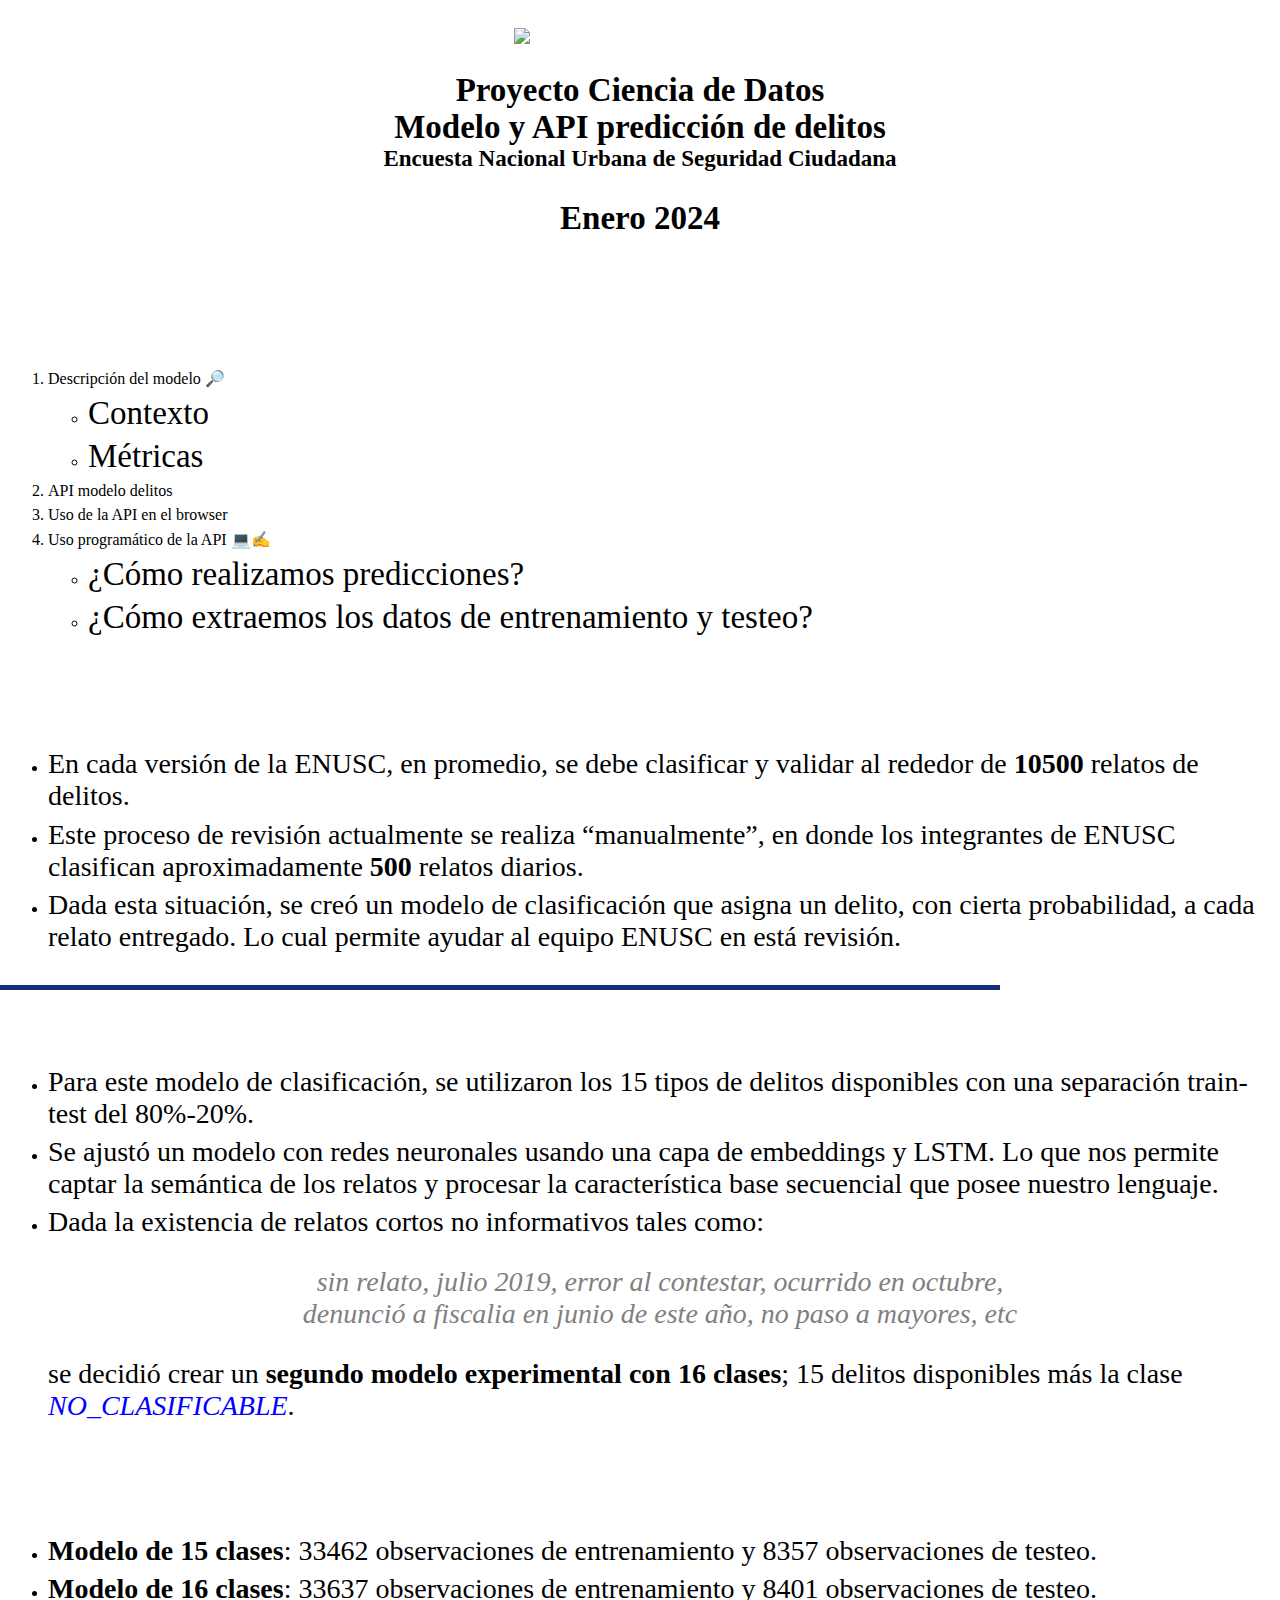
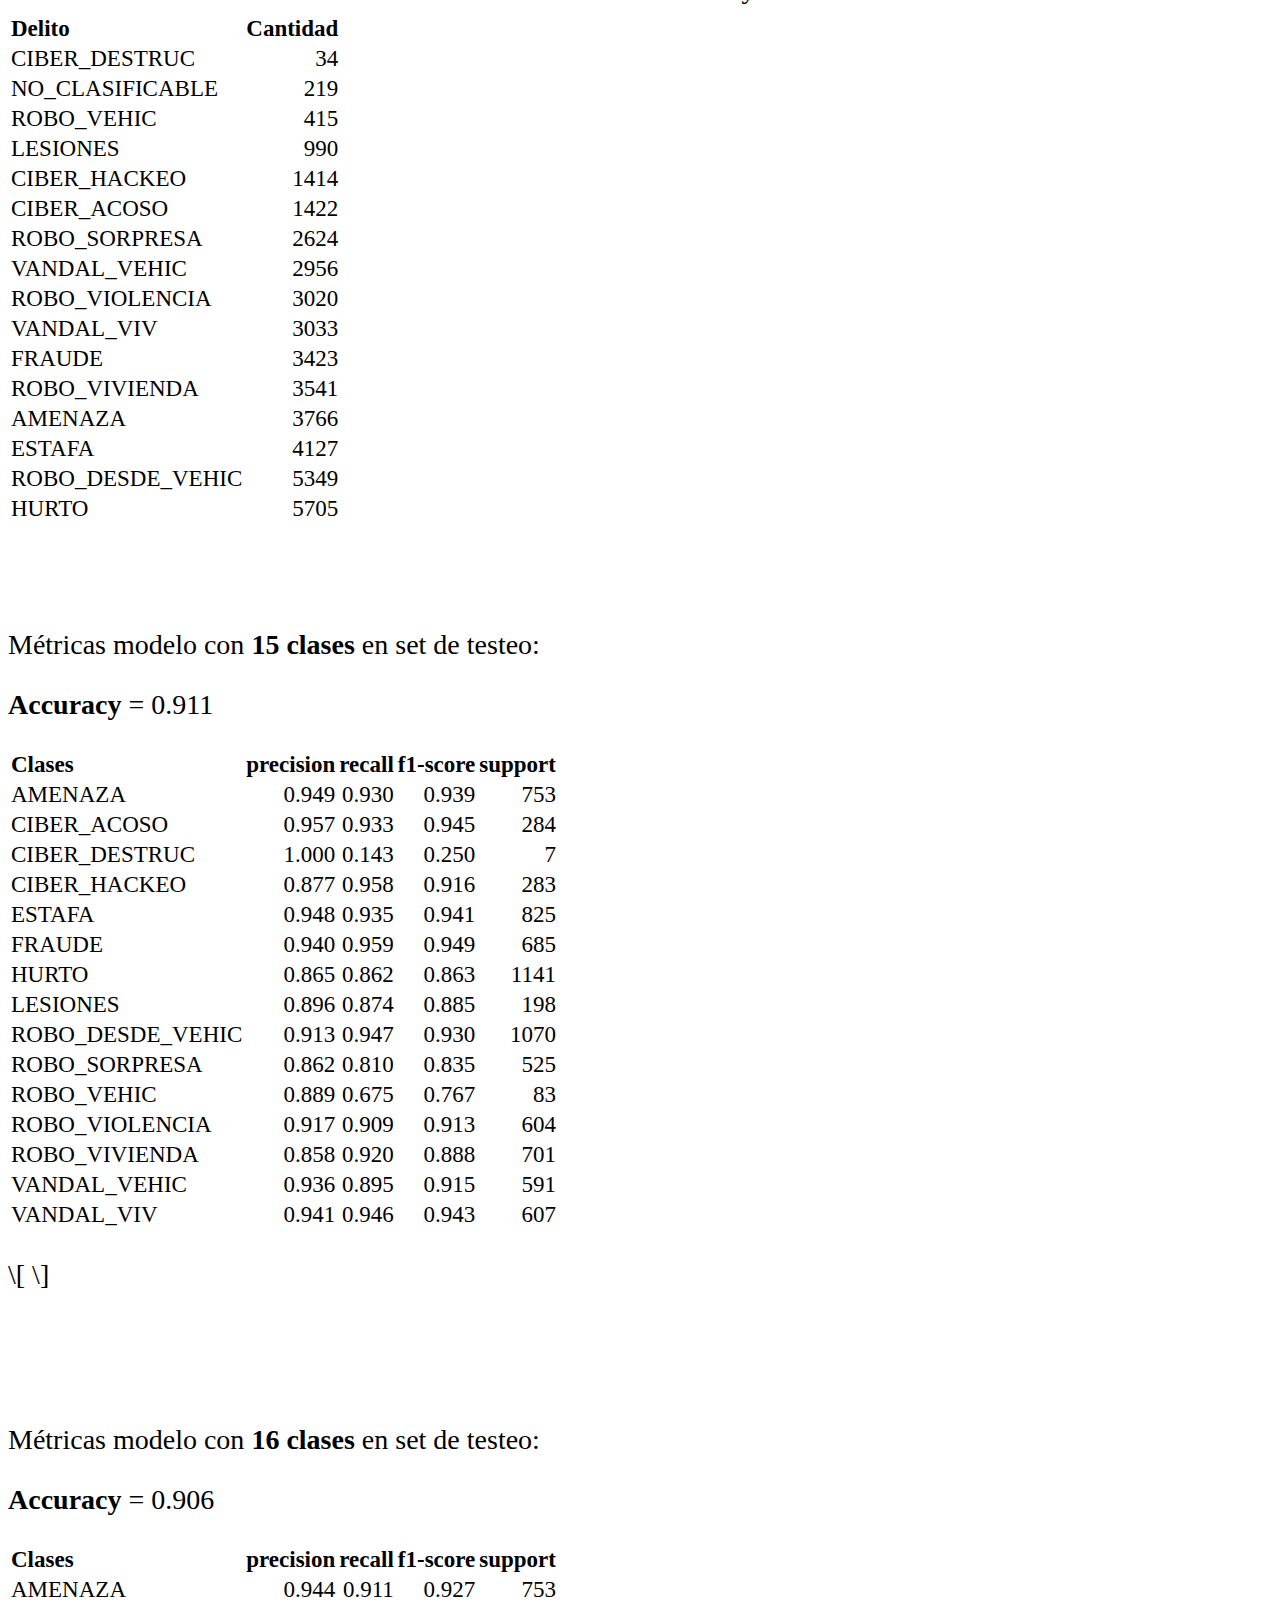
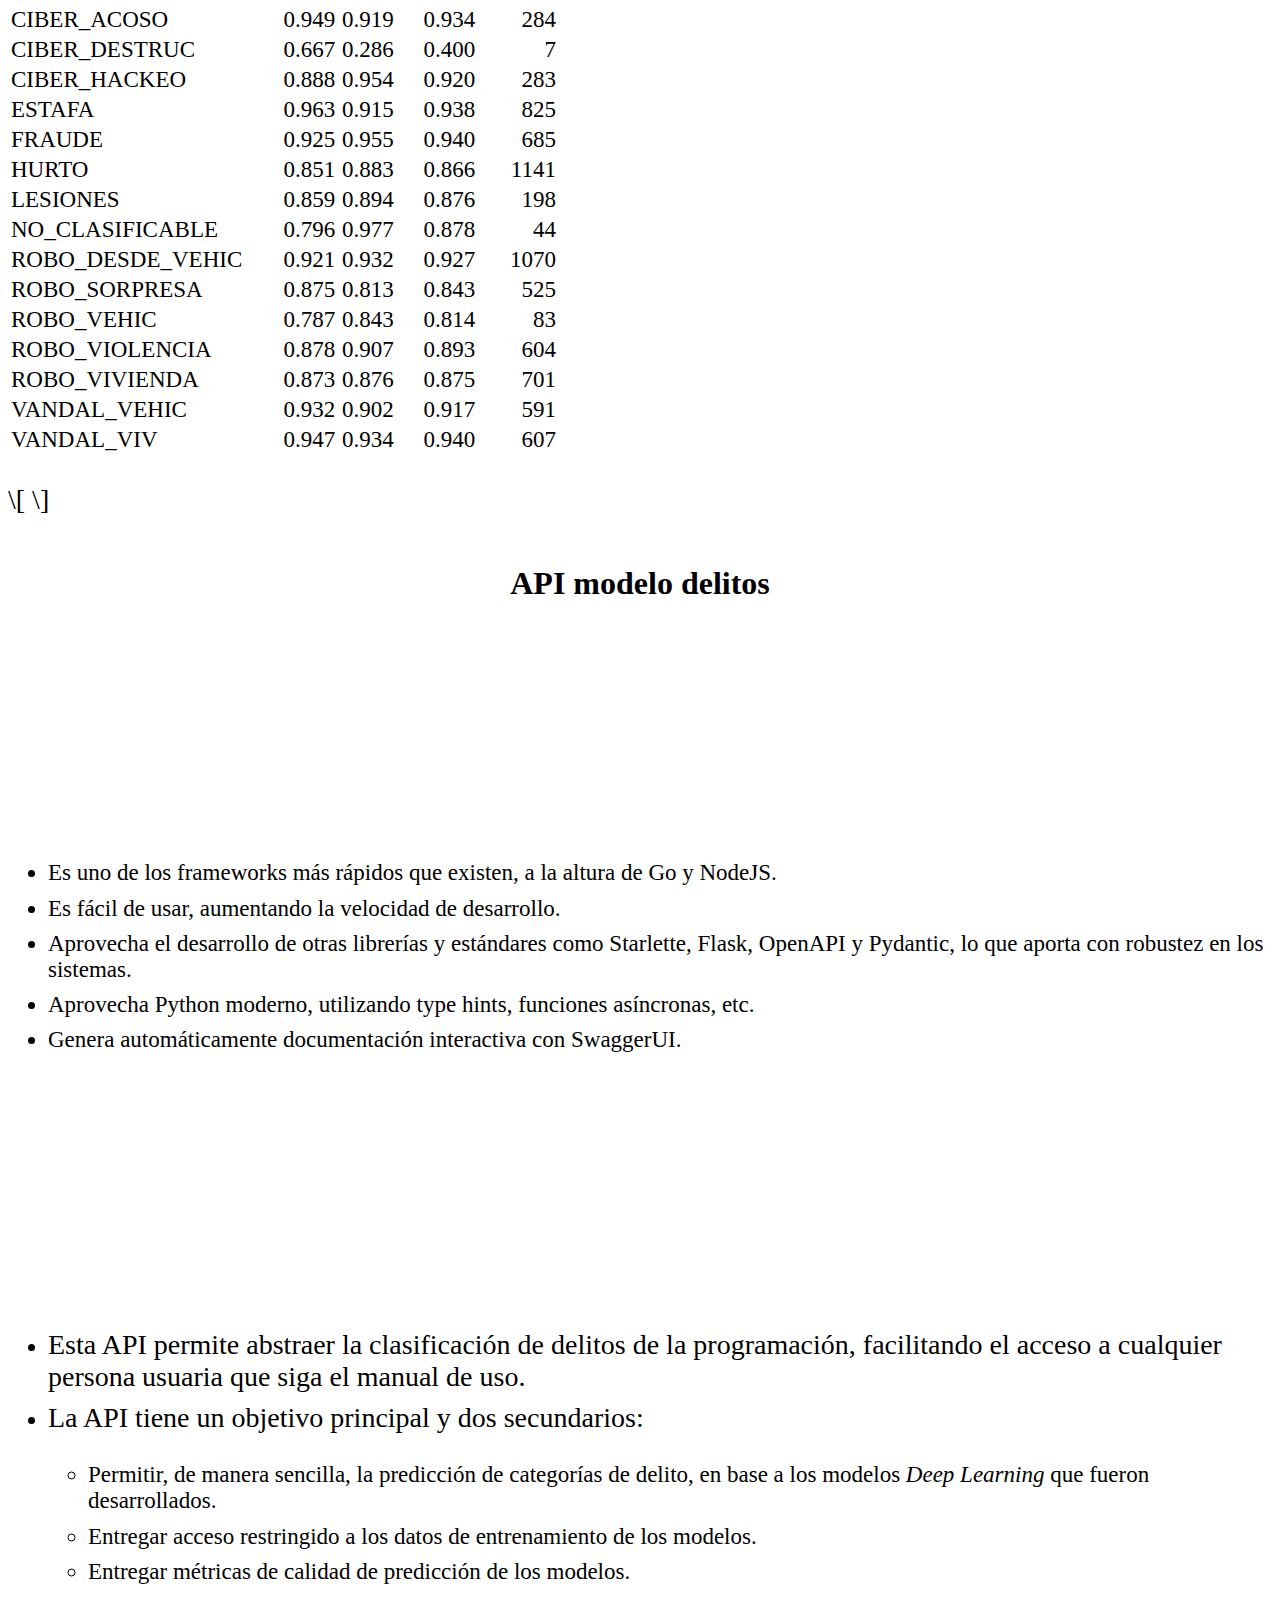
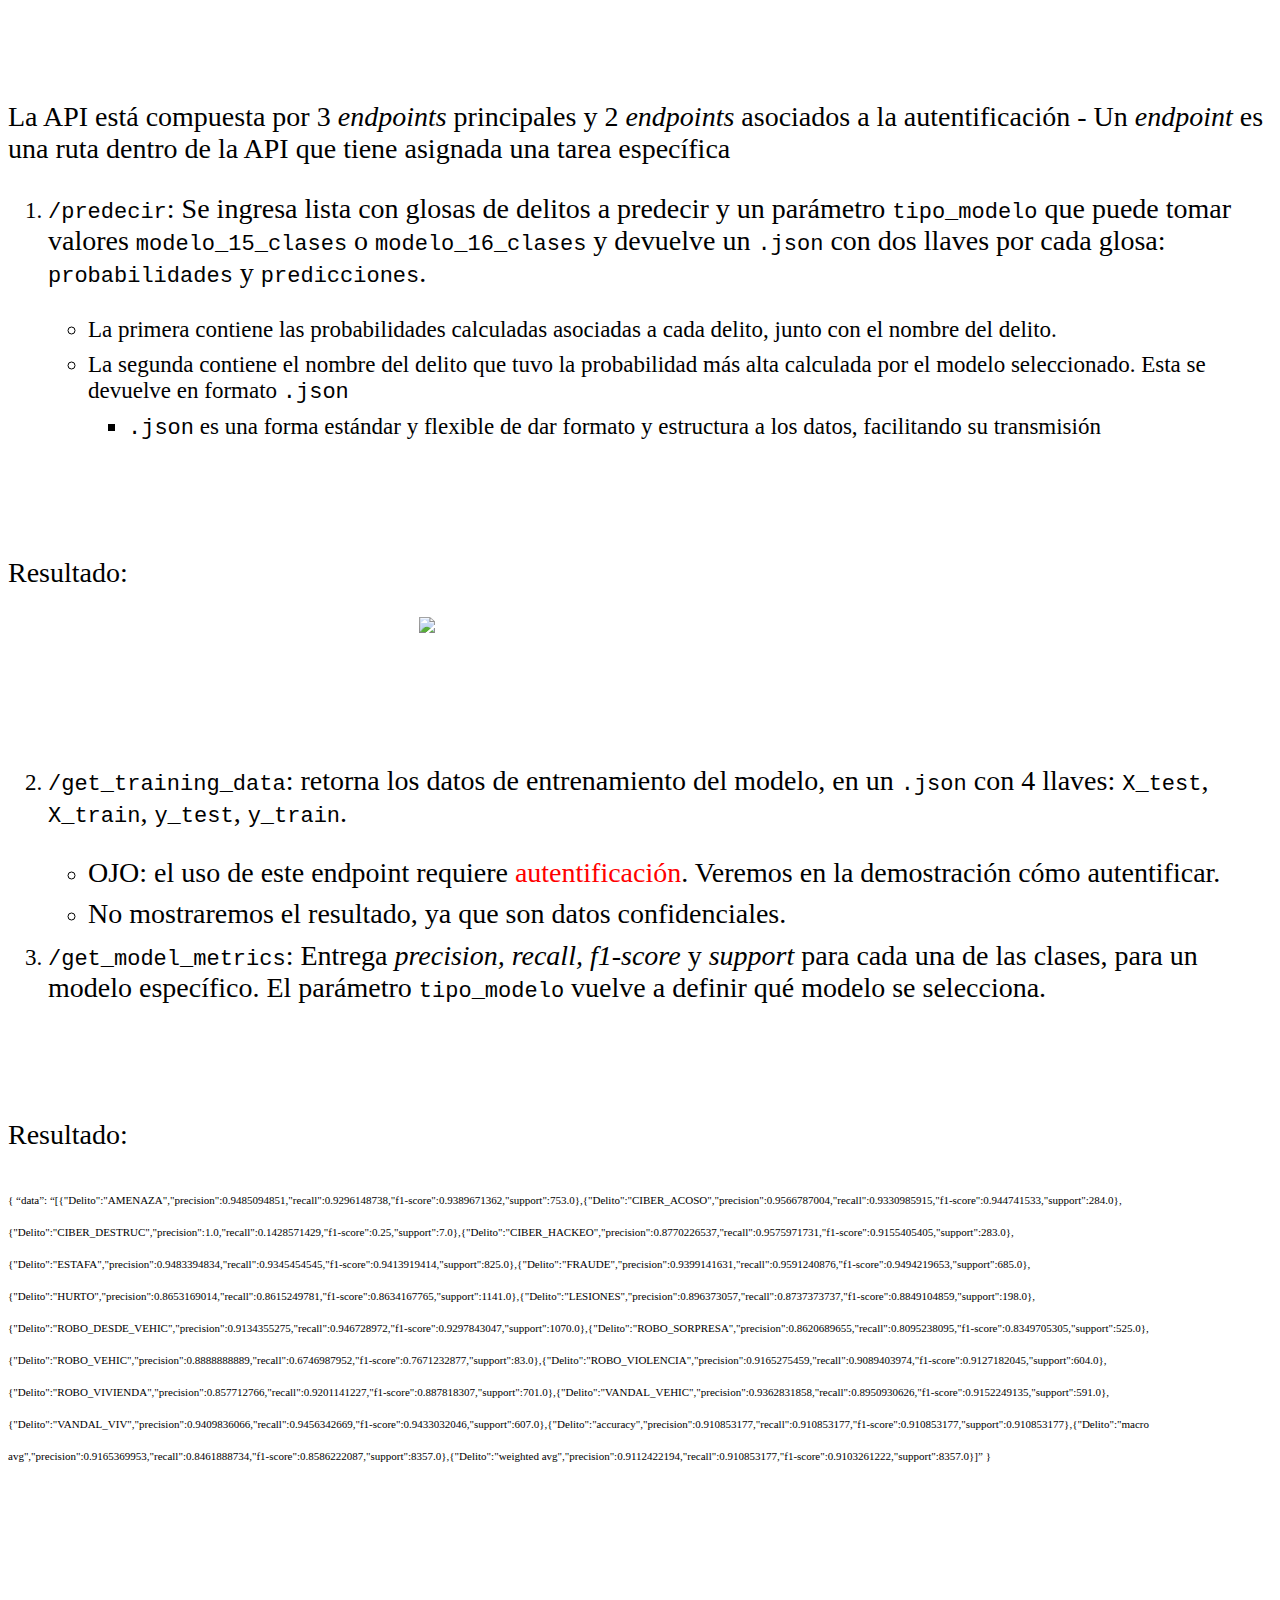
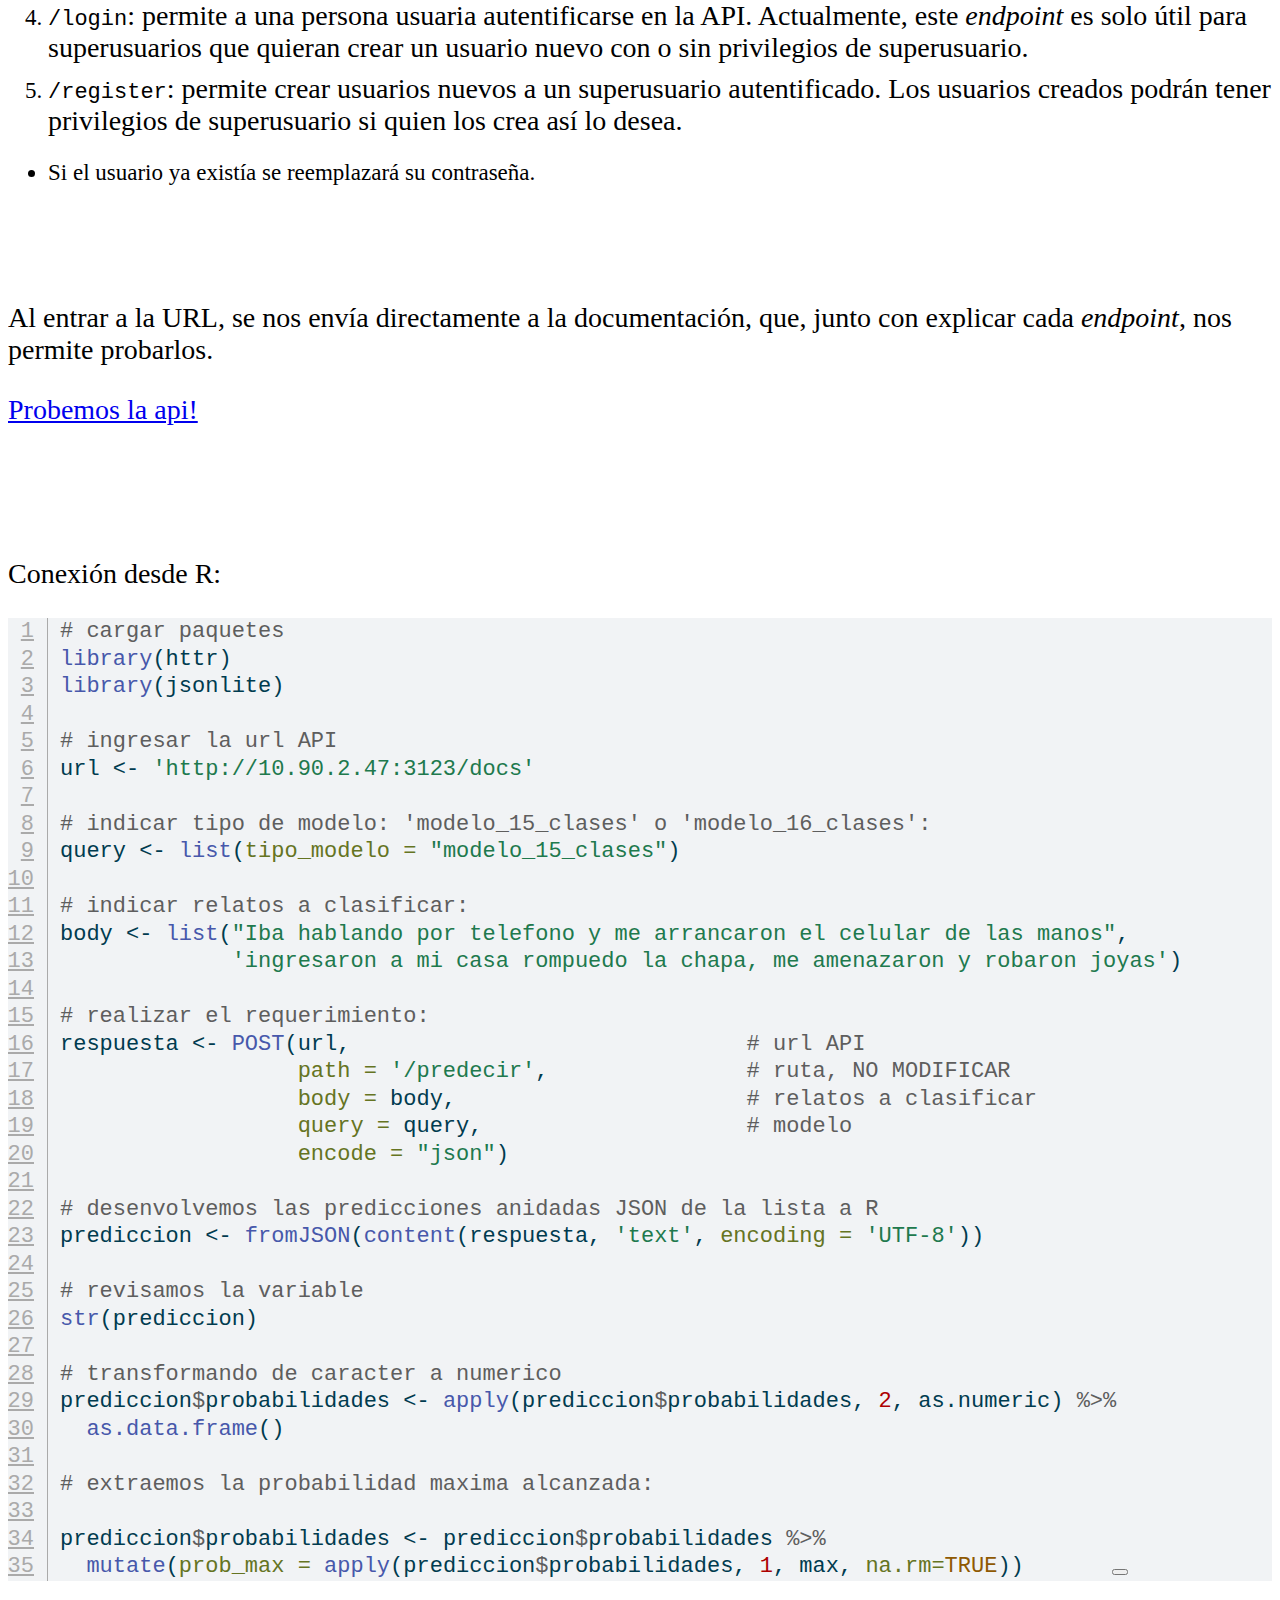
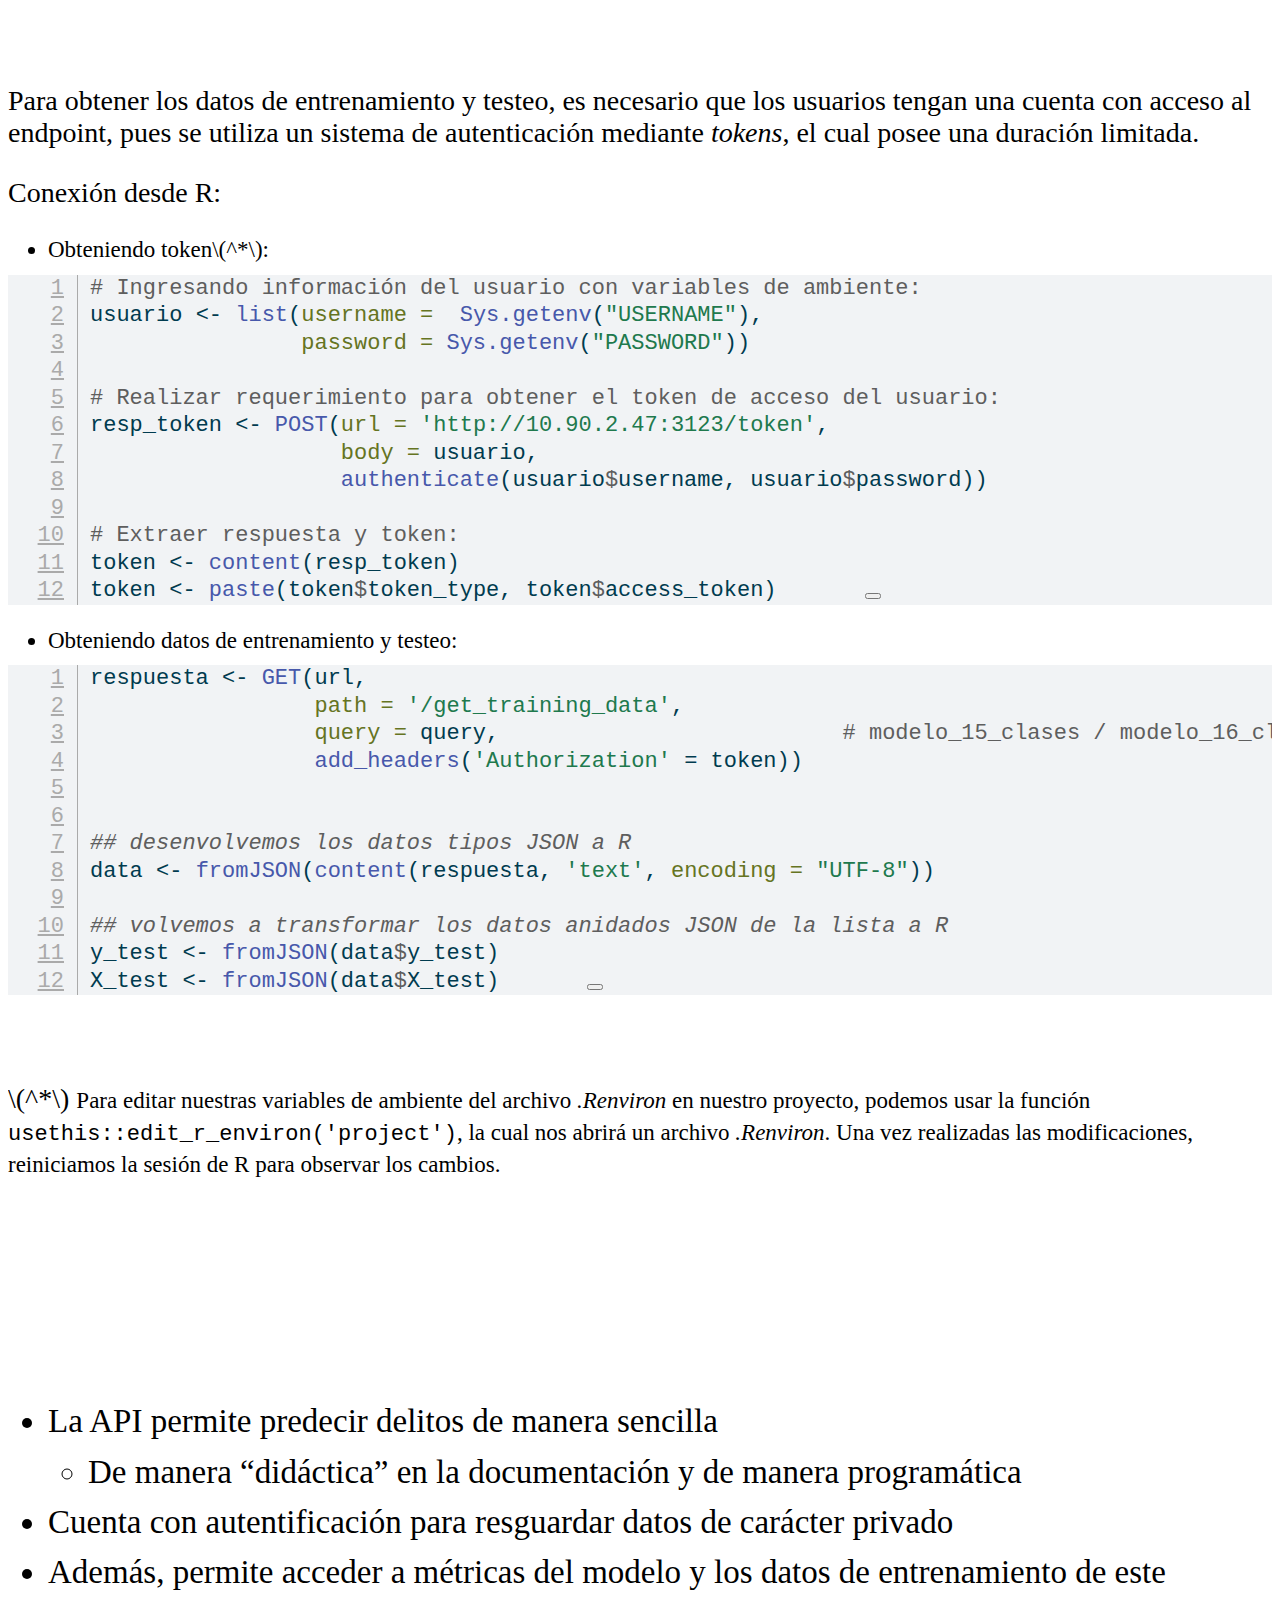
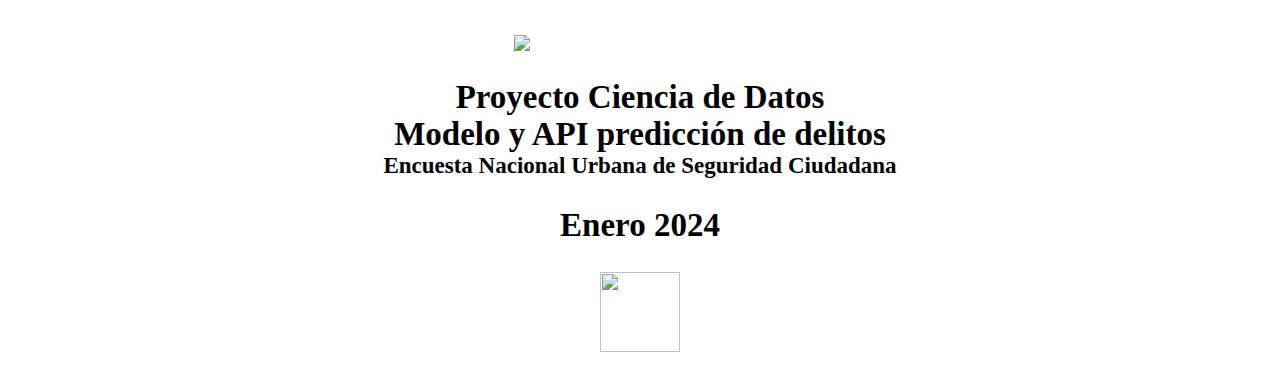
==== commit c4e2591e: "primer borrador juane listo" ====
--- a/modelo-api-delitos.html
+++ b/modelo-api-delitos.html
@@ -8,7 +8,7 @@
 <link href="modelo-api-delitos_files/libs/quarto-html/light-border.css" rel="stylesheet">
 <link href="modelo-api-delitos_files/libs/quarto-html/quarto-html.min.css" rel="stylesheet" data-mode="light">
 <link href="modelo-api-delitos_files/libs/quarto-html/quarto-syntax-highlighting.css" rel="stylesheet" id="quarto-text-highlighting-styles"><meta charset="utf-8">
-  <meta name="generator" content="quarto-1.3.353">
+  <meta name="generator" content="quarto-1.3.450">
 
   <title>modelo-api-delitos</title>
   <meta name="apple-mobile-web-app-capable" content="yes">
@@ -422,7 +422,6 @@
 <li><span class="big-par">Contexto</span></li>
 <li><span class="big-par">Métricas</span></li>
 </ul></li>
-<li>¿Qué es una API?</li>
 <li>API modelo delitos</li>
 <li>Uso de la API en el browser</li>
 <li>Uso programático de la API 💻✍️
@@ -821,47 +820,37 @@
 </div>
 </div>
 <p><span class="math display">\[ \]</span></p>
-</section>
-<section id="qué-es-una-api" class="slide level2">
-<h2>¿Qué es una API?</h2>
+</section></section>
+<section>
+<section id="api-modelo-delitos" class="title-slide slide level1 center">
+<h1>API modelo delitos</h1>
+
+</section>
+<section id="api-modelo-delitos-estructura" class="slide level2">
+<h2>API modelo delitos | Estructura</h2>
+<p><img data-src="imagenes/diagrama.png"></p>
+</section>
+<section id="api-modelo-delitos-ventajas-fastapi" class="slide level2 medium-par">
+<h2>API modelo delitos | Ventajas FastAPI</h2>
 <div>
 <ul>
-<li class="fragment"><p>Las APIs (<em>Application Programming Interface</em>) son piezas de código que permiten que dos aplicaciones o computadoras se comuniquen.</p></li>
-<li class="fragment"><p>Se podría decir que la API es un intermediario que permite a que un programa le pida cosas específicas a otro programa, sin necesidad de conocer en detalle cómo funciona este otro.</p></li>
-<li class="fragment"><p>En la práctica, nos permiten acceder desde un programa en nuestro computador -como Python o R- a los datos de algún servicio, al que de otra manera no tendríamos acceso o bien tendríamos que hacerlo pasando por la página web, lo que implica un proceso más costoso para el usuario y para el proveedor.</p></li>
-<li class="fragment"><p>Ejemplos clásicos de APIs son: API de twitter para recolectar tuits, iniciar sesión con Google, API de la CMF para valor UF, monedas extranjeras, IPC, etc.</p></li>
+<li class="fragment">Es uno de los frameworks más rápidos que existen, a la altura de Go y NodeJS.</li>
+<li class="fragment">Es fácil de usar, aumentando la velocidad de desarrollo.</li>
+<li class="fragment">Aprovecha el desarrollo de otras librerías y estándares como Starlette, Flask, OpenAPI y Pydantic, lo que aporta con robustez en los sistemas.</li>
+<li class="fragment">Aprovecha Python moderno, utilizando type hints, funciones asíncronas, etc.</li>
+<li class="fragment">Genera automáticamente documentación interactiva con SwaggerUI.</li>
 </ul>
 </div>
 </section>
-<section id="qué-es-una-api-1" class="slide level2 medium-par">
-<h2>¿Qué es una API?</h2>
-<div class="quarto-layout-panel">
-<div class="quarto-layout-row quarto-layout-valign-top">
-<div class="fragment quarto-layout-cell" style="flex-basis: 50.0%;justify-content: center;">
-<p>La analogía del restaurant es práctica para entender la lógica de las API:</p>
-<ul>
-<li>El usuario/a sería el cliente</li>
-<li>La API sería la mesera</li>
-<li>La información que nos puede disponibilizar la API es el menú</li>
-<li>Los servidores con sus bases de datos serían la cocina</li>
-</ul>
-</div>
-<div class="fragment quarto-layout-cell" style="flex-basis: 50.0%;justify-content: center;">
-<p>Por lo tanto:</p>
-<ul>
-<li>El usuario le pide a la API una información específica (el plato) en base a lo disponible en el menú. Luego, los servidores/cocina se encargan de obtener esa información desde las bases de datos y finalmente la API le entrega el plato/información al usuario, si es que este es parte del menú.</li>
-</ul>
-</div>
-</div>
-</div>
-<p><img data-src="imagenes/api_restaurant.webp" style="width:60.0%"></p>
-</section>
-<section id="qué-es-una-api-2" class="slide level2">
-<h2>¿Qué es una API?</h2>
-<p><img src="imagenes/rest-api.jpg" width="100%" style="float: right;"></p>
-</section>
-<section id="uso-y-motivación" class="slide level2">
-<h2>Uso y motivación</h2>
+<section id="api-modelo-delitos-ventajas-fastapi-1" class="slide level2 medium-par">
+<h2>API modelo delitos | Ventajas FastAPI</h2>
+<div class="r-stack">
+<p><img data-src="imagenes/codigo_api.png" class="fragment"></p>
+<p><img data-src="imagenes/docs_api.png" class="fragment"></p>
+</div>
+</section>
+<section id="api-modelo-delitos-uso-y-motivación" class="slide level2">
+<h2>API modelo delitos | Uso y motivación</h2>
 <div class="medium-par">
 <ul>
 <li class="fragment"><p>Esta API permite abstraer la clasificación de delitos de la programación, facilitando el acceso a cualquier persona usuaria que siga el manual de uso.</p></li>
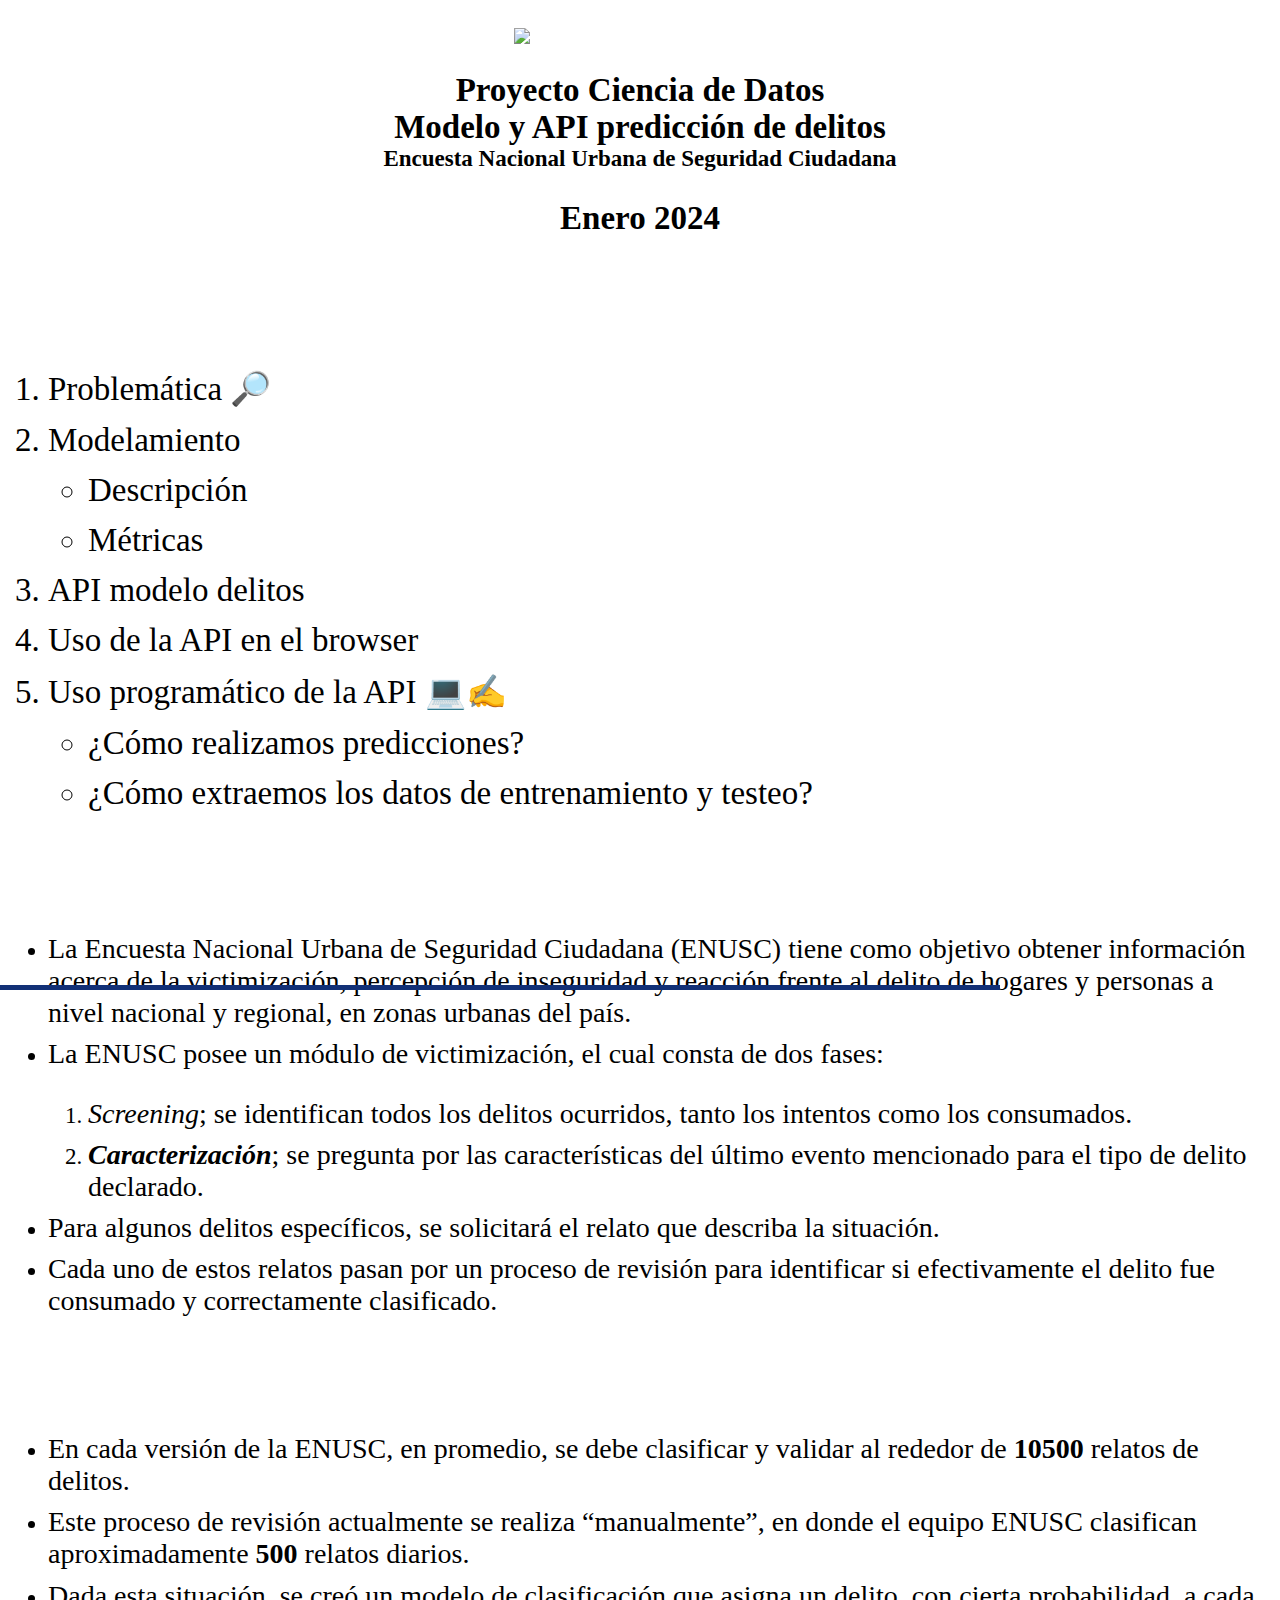
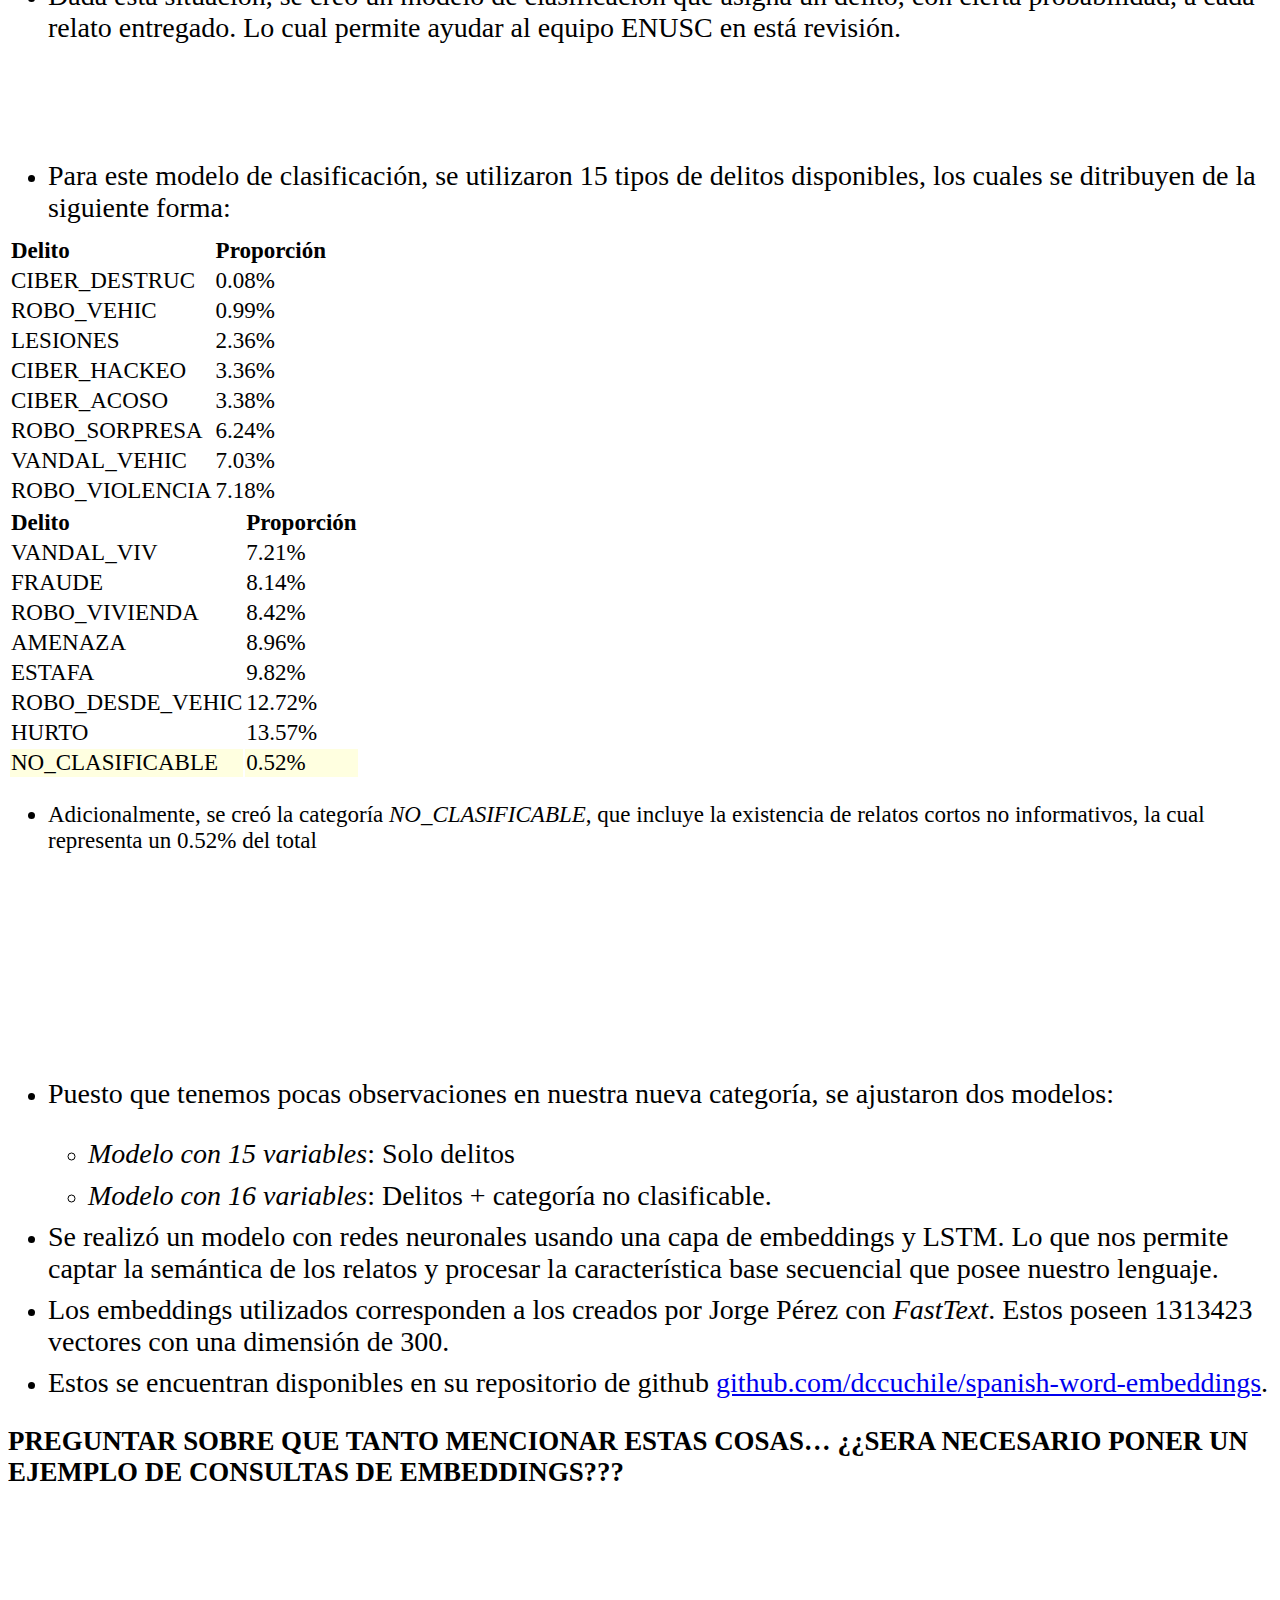
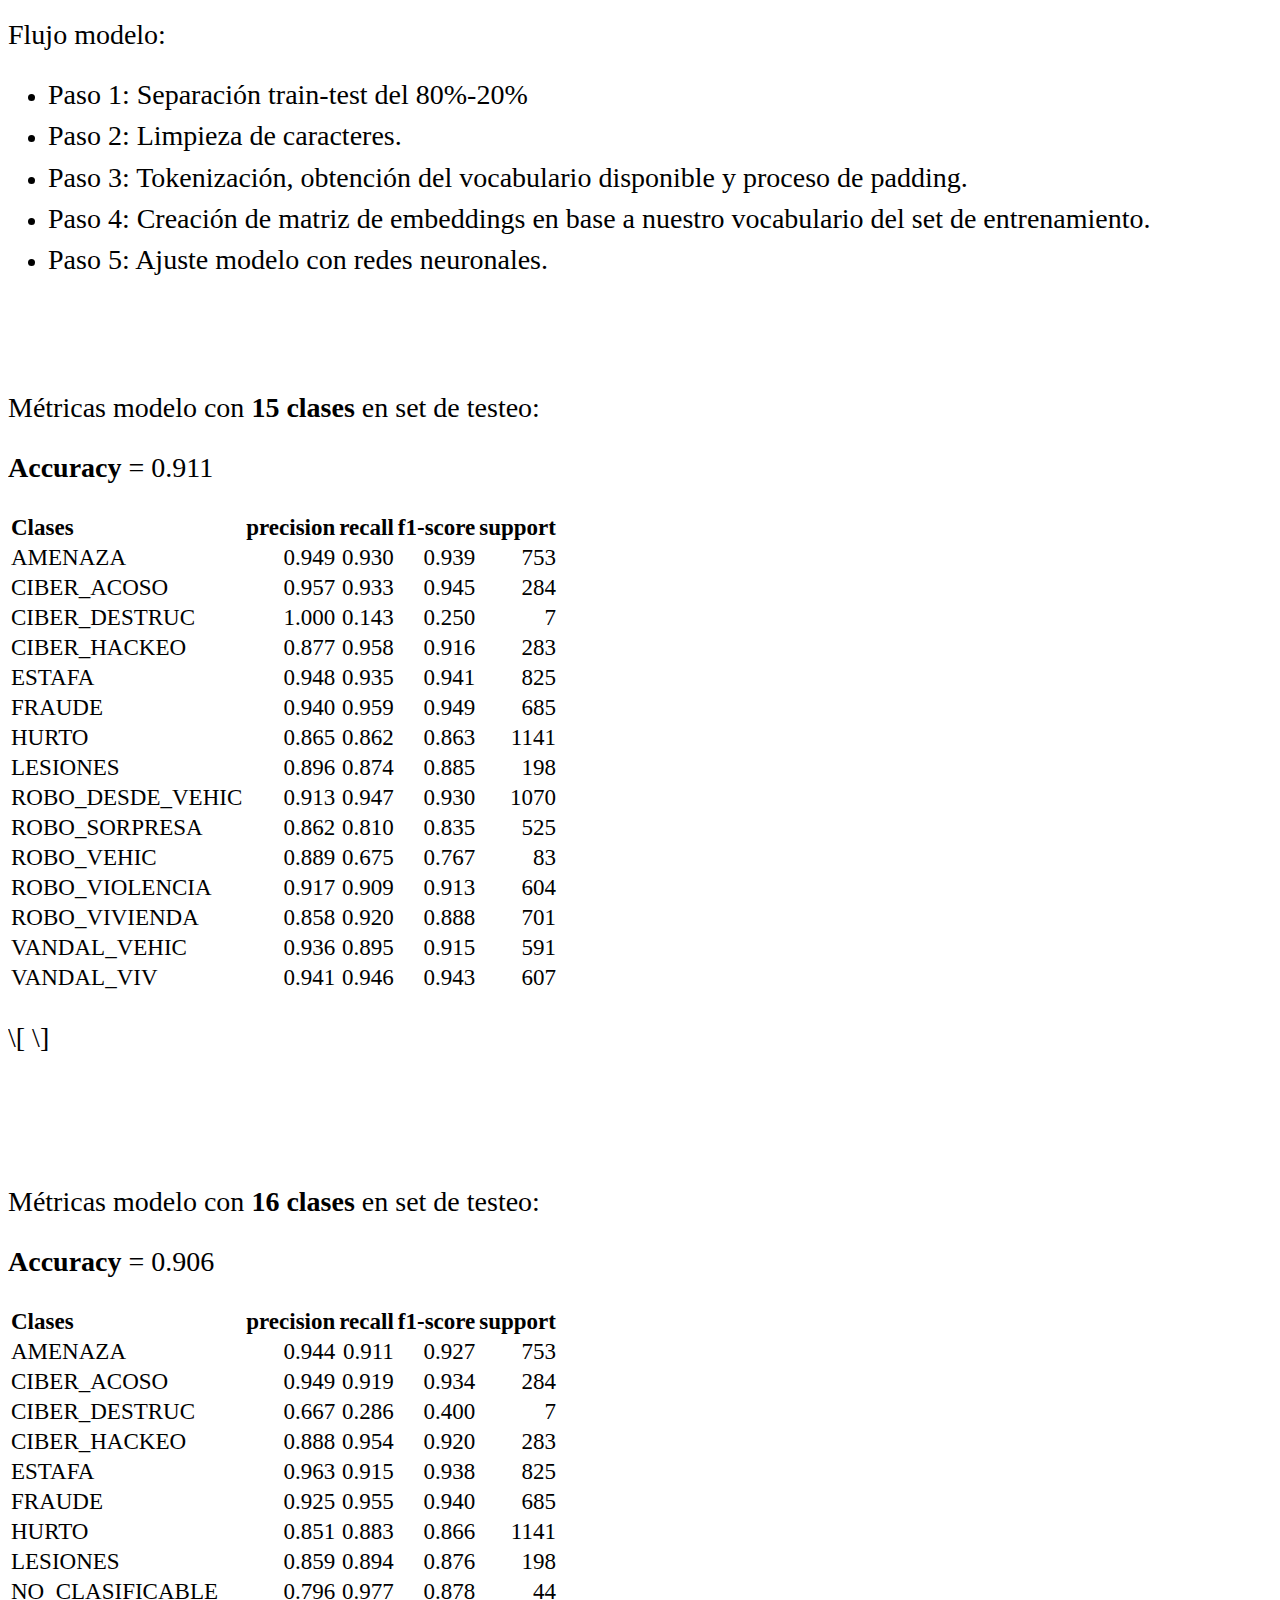
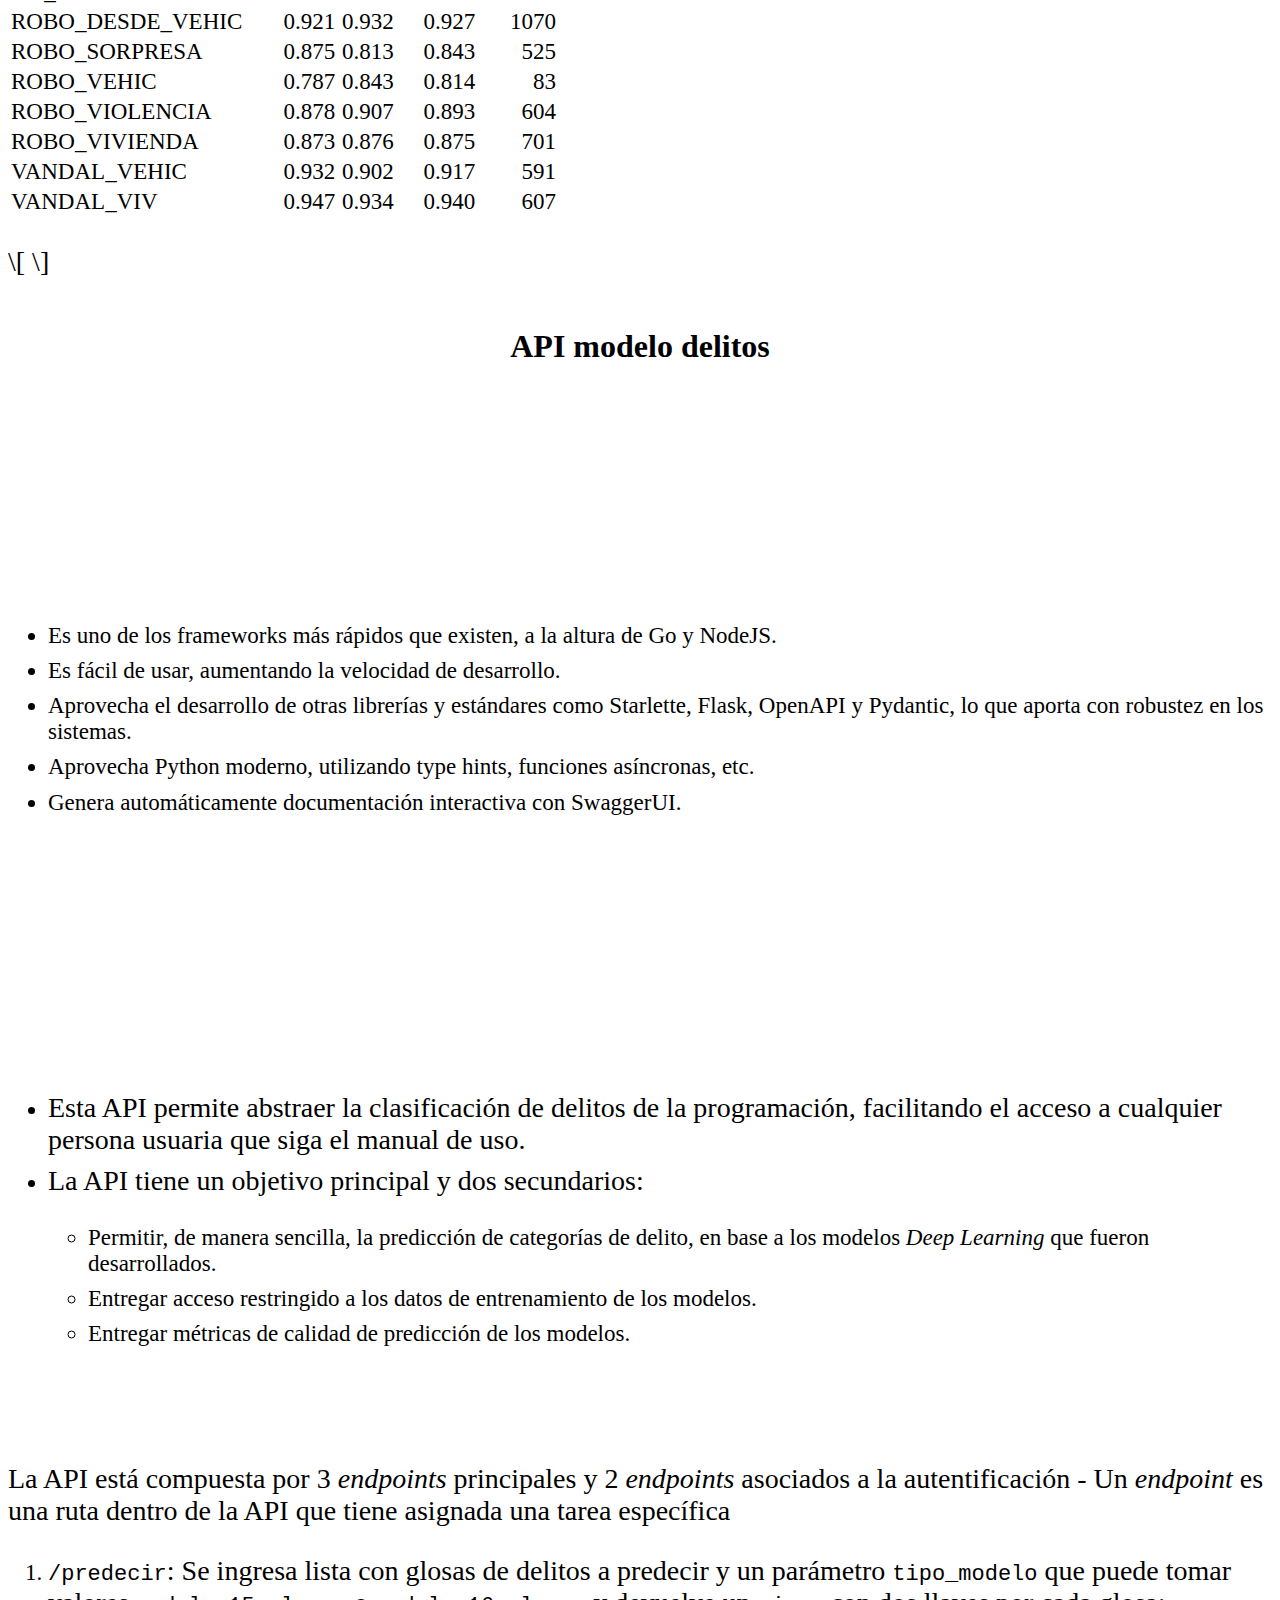
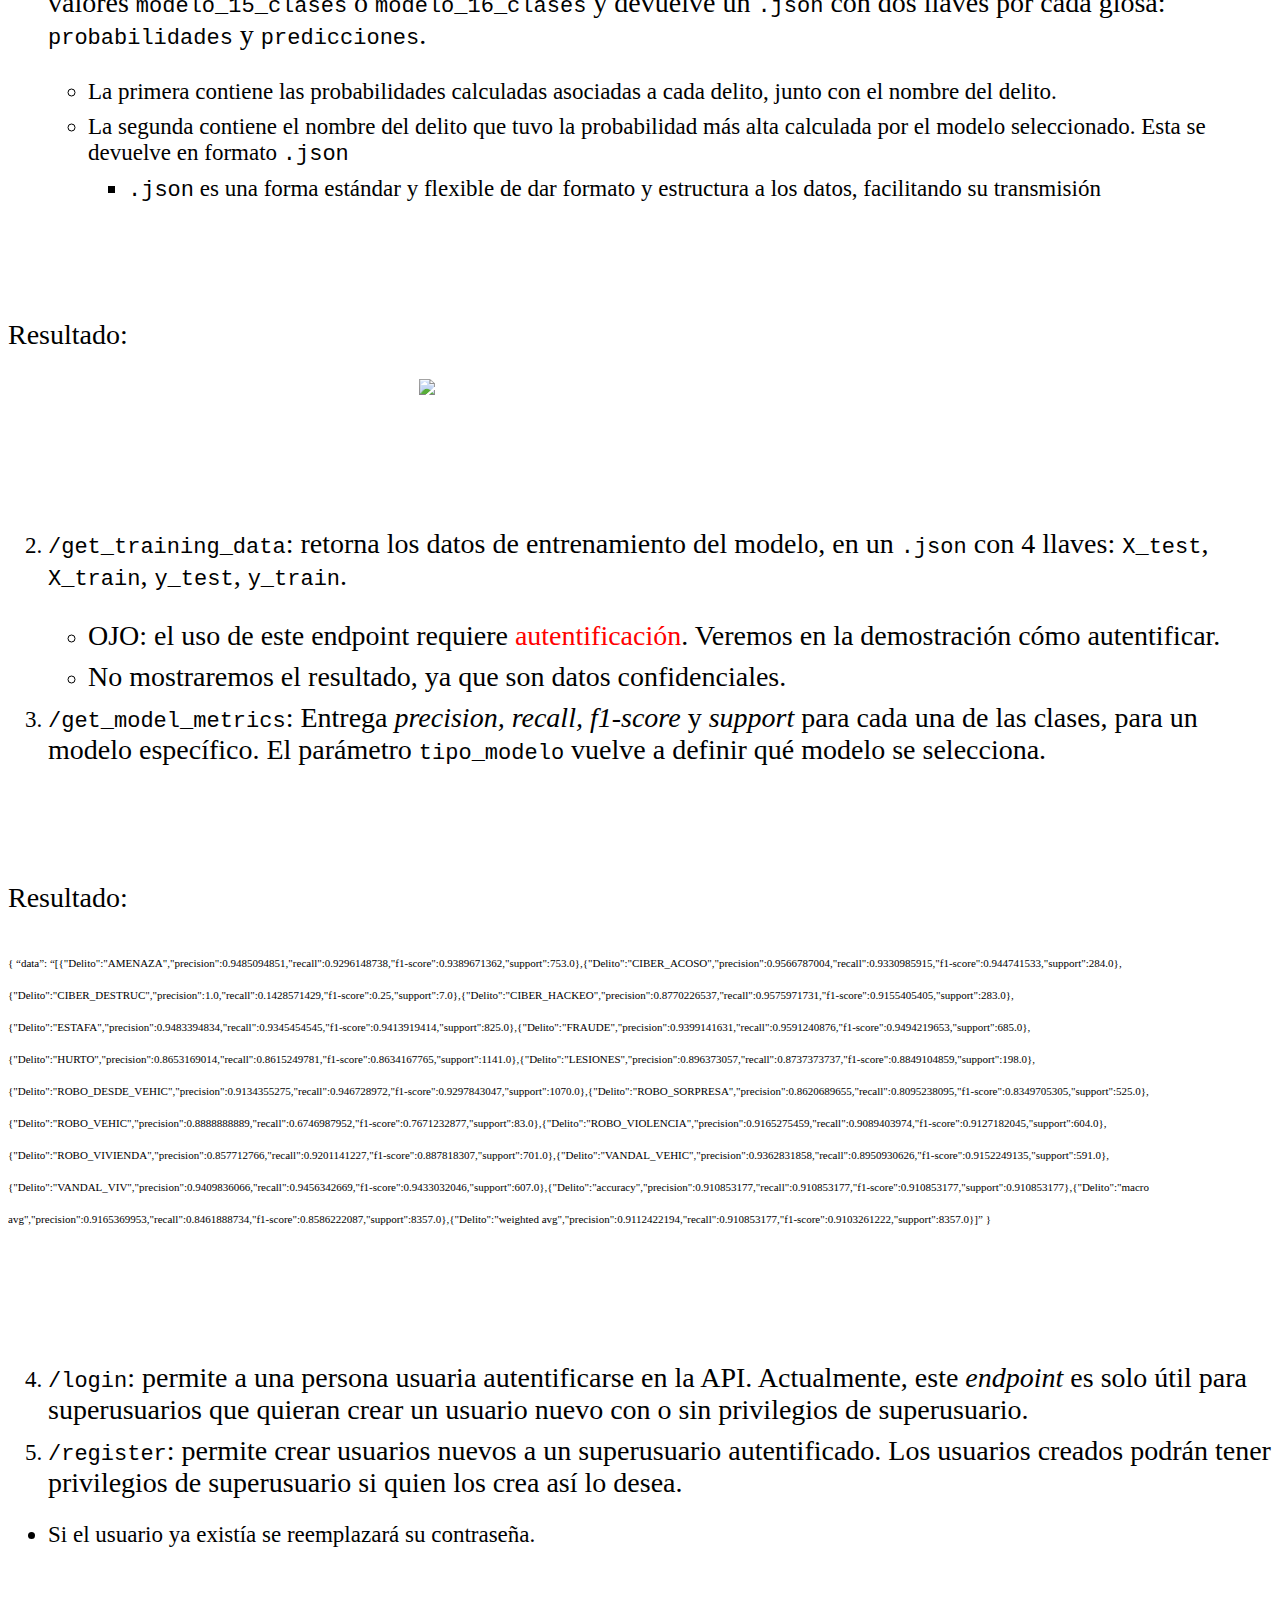
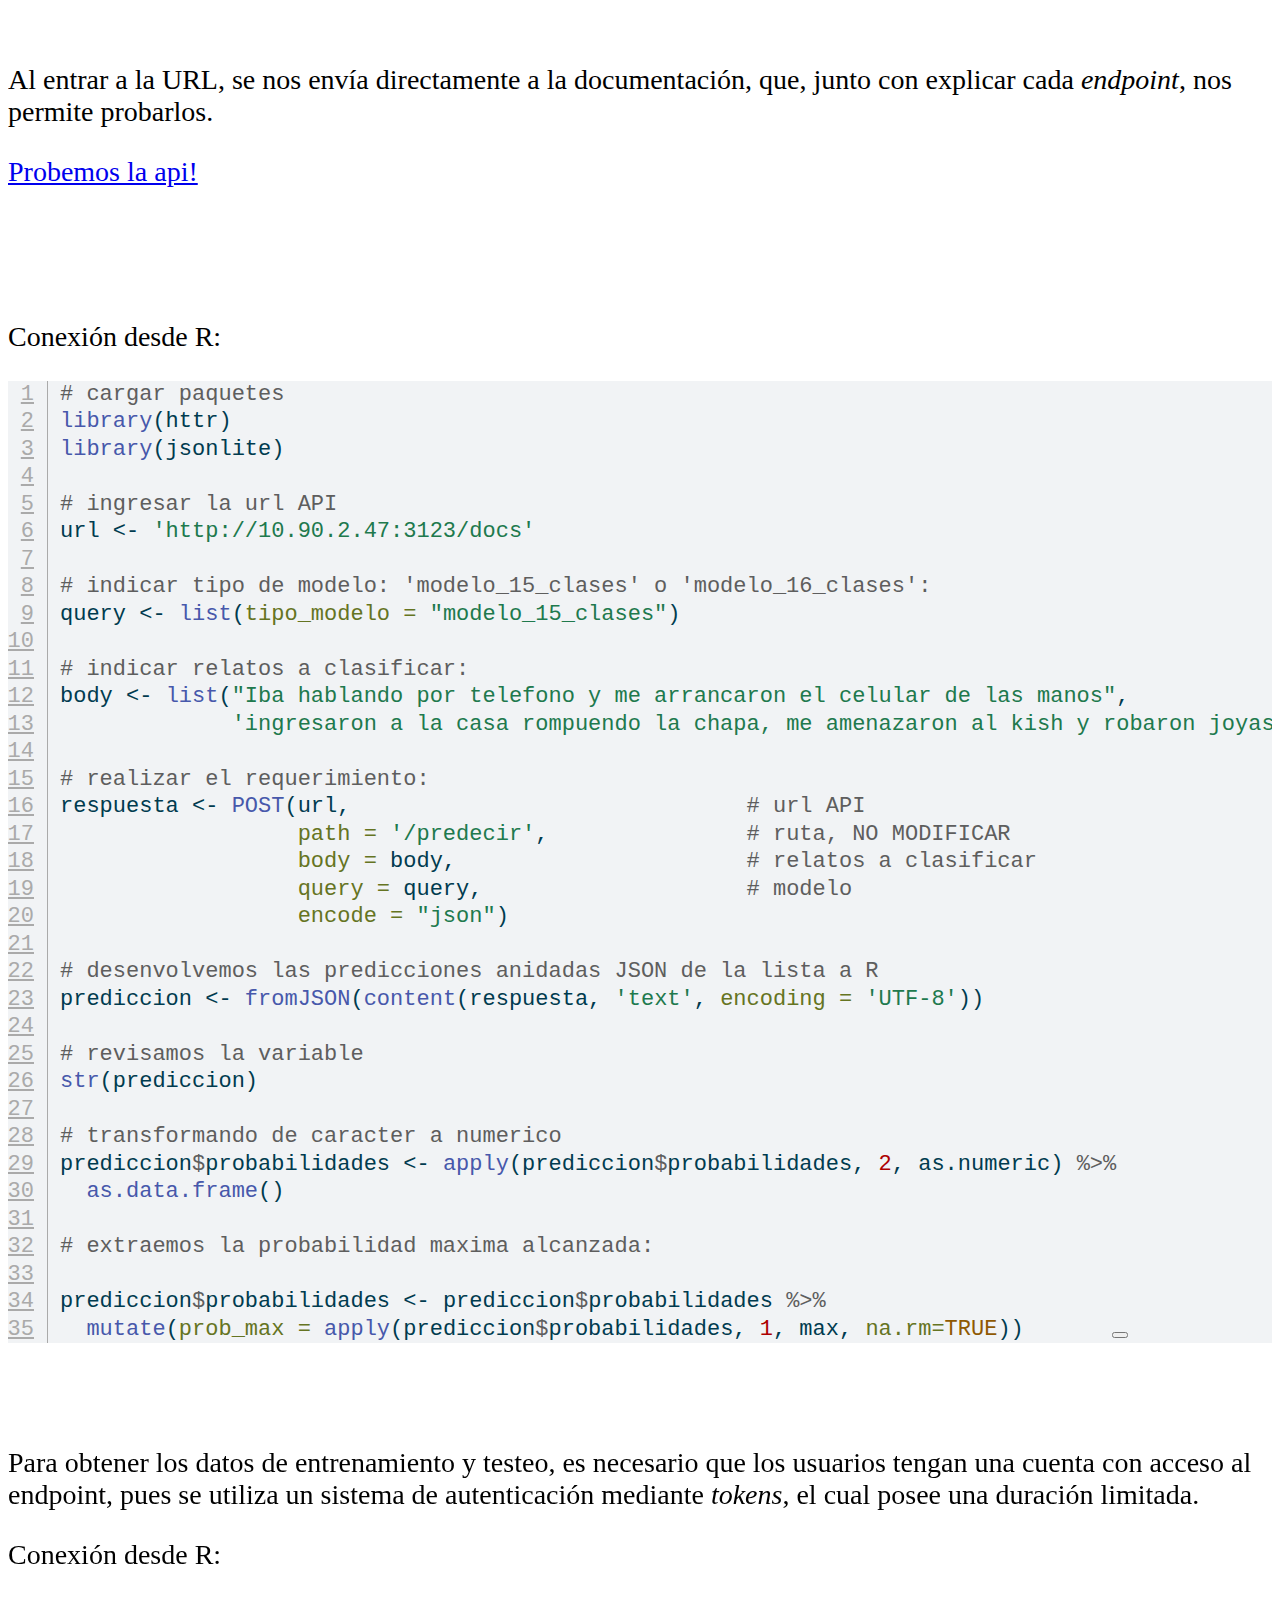
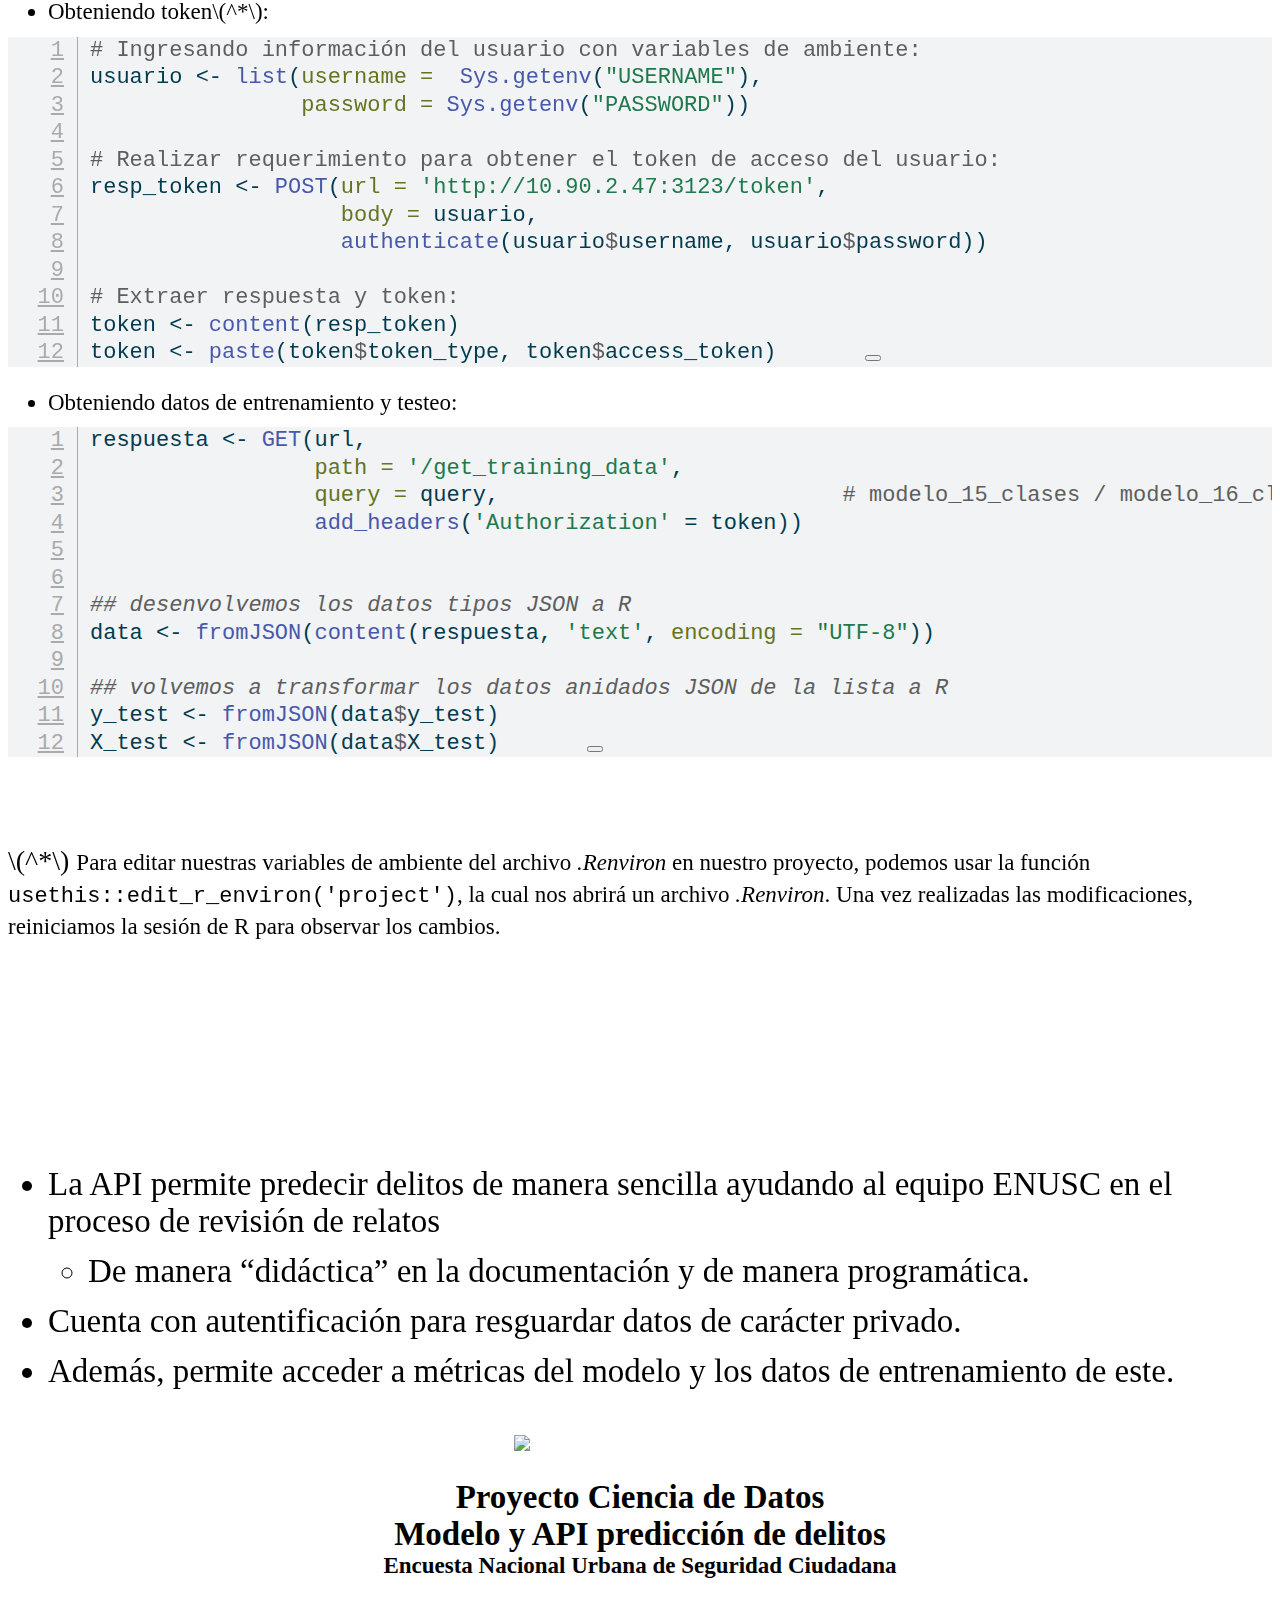
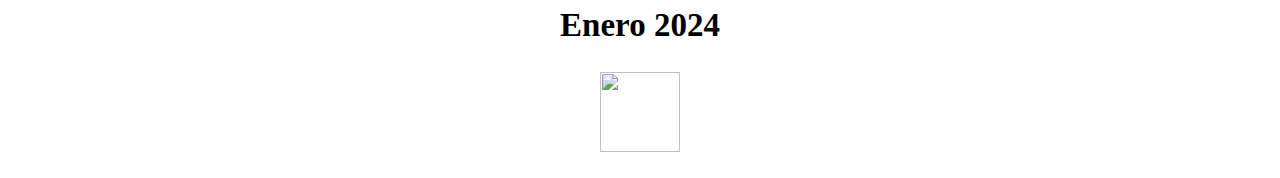
==== commit ee37f6a4: "borrador con muchas dudas javi" ====
--- a/modelo-api-delitos.html
+++ b/modelo-api-delitos.html
@@ -416,128 +416,103 @@
 </section>
 <section id="contenidos" class="slide level2">
 <h2>Contenidos</h2>
+<div class="big-par">
 <ol type="1">
-<li>Descripción del modelo 🔎
-<ul>
-<li><span class="big-par">Contexto</span></li>
-<li><span class="big-par">Métricas</span></li>
+<li class="fragment">Problemática 🔎</li>
+<li class="fragment">Modelamiento
+<ul>
+<li class="fragment">Descripción</li>
+<li class="fragment">Métricas</li>
 </ul></li>
-<li>API modelo delitos</li>
-<li>Uso de la API en el browser</li>
-<li>Uso programático de la API 💻✍️
-<ul>
-<li><span class="big-par">¿Cómo realizamos predicciones?</span></li>
-<li><span class="big-par">¿Cómo extraemos los datos de entrenamiento y testeo?</span></li>
+<li class="fragment">API modelo delitos</li>
+<li class="fragment">Uso de la API en el browser</li>
+<li class="fragment">Uso programático de la API 💻✍️
+<ul>
+<li class="fragment">¿Cómo realizamos predicciones?</li>
+<li class="fragment">¿Cómo extraemos los datos de entrenamiento y testeo?</li>
 </ul></li>
 </ol>
-</section>
-<section id="descripción-del-modelo-contexto-13" class="slide level2">
-<h2>Descripción del modelo | Contexto (1/3)</h2>
-<div>
+</div>
+</section>
+<section id="problemática-12" class="slide level2">
+<h2>Problemática (1/2)</h2>
+<div class="medium-par">
+<ul>
+<li class="fragment"><p>La Encuesta Nacional Urbana de Seguridad Ciudadana (ENUSC) tiene como objetivo obtener información acerca de la victimización, percepción de inseguridad y reacción frente al delito de hogares y personas a nivel nacional y regional, en zonas urbanas del país.</p></li>
+<li class="fragment"><p>La ENUSC posee un módulo de victimización, el cual consta de dos fases:</p>
+<ol type="1">
+<li class="fragment"><p><em>Screening</em>; se identifican todos los delitos ocurridos, tanto los intentos como los consumados.</p></li>
+<li class="fragment"><p><strong><em>Caracterización</em></strong>; se pregunta por las características del último evento mencionado para el tipo de delito declarado.</p></li>
+</ol></li>
+<li class="fragment"><p>Para algunos delitos específicos, se solicitará el relato que describa la situación.</p></li>
+<li class="fragment"><p>Cada uno de estos relatos pasan por un proceso de revisión para identificar si efectivamente el delito fue consumado y correctamente clasificado.</p></li>
+</ul>
+</div>
+</section>
+<section id="problemática-22" class="slide level2">
+<h2>Problemática (2/2)</h2>
+<div class="medium-par">
 <ul>
 <li class="fragment"><p>En cada versión de la ENUSC, en promedio, se debe clasificar y validar al rededor de <strong>10500</strong> relatos de delitos.</p></li>
-<li class="fragment"><p>Este proceso de revisión actualmente se realiza “manualmente”, en donde los integrantes de ENUSC clasifican aproximadamente <strong>500</strong> relatos diarios.</p></li>
+<li class="fragment"><p>Este proceso de revisión actualmente se realiza “manualmente”, en donde el equipo ENUSC clasifican aproximadamente <strong>500</strong> relatos diarios.</p></li>
 <li class="fragment"><p>Dada esta situación, se creó un modelo de clasificación que asigna un delito, con cierta probabilidad, a cada relato entregado. Lo cual permite ayudar al equipo ENUSC en está revisión.</p></li>
 </ul>
 </div>
 </section>
-<section id="descripción-del-modelo-contexto-23" class="slide level2">
-<h2>Descripción del modelo | Contexto (2/3)</h2>
-<div>
-<ul>
-<li class="fragment"><p>Para este modelo de clasificación, se utilizaron los 15 tipos de delitos disponibles con una separación train-test del 80%-20%.</p></li>
-<li class="fragment"><p>Se ajustó un modelo con redes neuronales usando una capa de embeddings y LSTM. Lo que nos permite captar la semántica de los relatos y procesar la característica base secuencial que posee nuestro lenguaje.</p></li>
-<li class="fragment"><p>Dada la existencia de relatos cortos no informativos tales como:</p>
-<p><span class="center" style="color:gray;"><em>sin relato, julio 2019, error al contestar, ocurrido en octubre, <br> denunció a fiscalia en junio de este año, no paso a mayores, etc</em></span></p>
-<p>se decidió crear un <strong>segundo modelo experimental con 16 clases</strong>; 15 delitos disponibles más la clase <span style="color:blue;"><em>NO_CLASIFICABLE</em></span>.</p></li>
+<section id="modelamiento-descripción-13" class="slide level2">
+<h2>Modelamiento | Descripción (1/3)</h2>
+<div class="fragment">
+<div class="medium-par">
+<ul>
+<li><p>Para este modelo de clasificación, se utilizaron 15 tipos de delitos disponibles, los cuales se ditribuyen de la siguiente forma:</p></li>
 </ul>
 </div>
-</section>
-<section id="descripción-del-modelo-contexto-33" class="slide level2">
-<h2>Descripción del modelo | Contexto (3/3)</h2>
+</div>
+<div class="fragment">
 <div class="quarto-layout-panel">
 <div class="quarto-layout-row quarto-layout-valign-top">
-<div class="fragment quarto-layout-cell" style="flex-basis: 50.0%;justify-content: center;">
-<ul>
-<li><p><strong>Modelo de 15 clases</strong>: 33462 observaciones de entrenamiento y 8357 observaciones de testeo.</p></li>
-<li><p><strong>Modelo de 16 clases</strong>: 33637 observaciones de entrenamiento y 8401 observaciones de testeo.</p></li>
-</ul>
-</div>
-<div class="fragment quarto-layout-cell" style="flex-basis: 50.0%;justify-content: center;">
-<div class="medium-par">
+<div class="fragment medium-par center quarto-layout-cell" style="flex-basis: 50.0%;justify-content: center;">
 <div class="cell">
 <div class="cell-output-display">
 <table data-quarto-postprocess="true">
 <thead>
 <tr class="header">
 <th style="text-align: left;" data-quarto-table-cell-role="th">Delito</th>
-<th style="text-align: right;" data-quarto-table-cell-role="th">Cantidad</th>
+<th style="text-align: left;" data-quarto-table-cell-role="th">Proporción</th>
 </tr>
 </thead>
 <tbody>
 <tr class="odd">
 <td style="text-align: left;">CIBER_DESTRUC</td>
-<td style="text-align: right;">34</td>
-</tr>
-<tr class="even">
-<td style="text-align: left;">NO_CLASIFICABLE</td>
-<td style="text-align: right;">219</td>
-</tr>
-<tr class="odd">
+<td style="text-align: left;">0.08%</td>
+</tr>
+<tr class="even">
 <td style="text-align: left;">ROBO_VEHIC</td>
-<td style="text-align: right;">415</td>
-</tr>
-<tr class="even">
+<td style="text-align: left;">0.99%</td>
+</tr>
+<tr class="odd">
 <td style="text-align: left;">LESIONES</td>
-<td style="text-align: right;">990</td>
-</tr>
-<tr class="odd">
+<td style="text-align: left;">2.36%</td>
+</tr>
+<tr class="even">
 <td style="text-align: left;">CIBER_HACKEO</td>
-<td style="text-align: right;">1414</td>
-</tr>
-<tr class="even">
+<td style="text-align: left;">3.36%</td>
+</tr>
+<tr class="odd">
 <td style="text-align: left;">CIBER_ACOSO</td>
-<td style="text-align: right;">1422</td>
-</tr>
-<tr class="odd">
+<td style="text-align: left;">3.38%</td>
+</tr>
+<tr class="even">
 <td style="text-align: left;">ROBO_SORPRESA</td>
-<td style="text-align: right;">2624</td>
-</tr>
-<tr class="even">
+<td style="text-align: left;">6.24%</td>
+</tr>
+<tr class="odd">
 <td style="text-align: left;">VANDAL_VEHIC</td>
-<td style="text-align: right;">2956</td>
-</tr>
-<tr class="odd">
+<td style="text-align: left;">7.03%</td>
+</tr>
+<tr class="even">
 <td style="text-align: left;">ROBO_VIOLENCIA</td>
-<td style="text-align: right;">3020</td>
-</tr>
-<tr class="even">
-<td style="text-align: left;">VANDAL_VIV</td>
-<td style="text-align: right;">3033</td>
-</tr>
-<tr class="odd">
-<td style="text-align: left;">FRAUDE</td>
-<td style="text-align: right;">3423</td>
-</tr>
-<tr class="even">
-<td style="text-align: left;">ROBO_VIVIENDA</td>
-<td style="text-align: right;">3541</td>
-</tr>
-<tr class="odd">
-<td style="text-align: left;">AMENAZA</td>
-<td style="text-align: right;">3766</td>
-</tr>
-<tr class="even">
-<td style="text-align: left;">ESTAFA</td>
-<td style="text-align: right;">4127</td>
-</tr>
-<tr class="odd">
-<td style="text-align: left;">ROBO_DESDE_VEHIC</td>
-<td style="text-align: right;">5349</td>
-</tr>
-<tr class="even">
-<td style="text-align: left;">HURTO</td>
-<td style="text-align: right;">5705</td>
+<td style="text-align: left;">7.18%</td>
 </tr>
 </tbody>
 </table>
@@ -546,12 +521,101 @@
 </div>
 </div>
 </div>
-</div>
-</div>
-</div>
-</section>
-<section id="descripción-del-modelo-métricas-12" class="slide level2">
-<h2>Descripción del modelo | Métricas (1/2)</h2>
+<div class="fragment medium-par center quarto-layout-cell" style="flex-basis: 50.0%;justify-content: center;">
+<div class="cell">
+<div class="cell-output-display">
+<table data-quarto-postprocess="true">
+<thead>
+<tr class="header">
+<th style="text-align: left;" data-quarto-table-cell-role="th">Delito</th>
+<th style="text-align: left;" data-quarto-table-cell-role="th">Proporción</th>
+</tr>
+</thead>
+<tbody>
+<tr class="odd">
+<td style="text-align: left;">VANDAL_VIV</td>
+<td style="text-align: left;">7.21%</td>
+</tr>
+<tr class="even">
+<td style="text-align: left;">FRAUDE</td>
+<td style="text-align: left;">8.14%</td>
+</tr>
+<tr class="odd">
+<td style="text-align: left;">ROBO_VIVIENDA</td>
+<td style="text-align: left;">8.42%</td>
+</tr>
+<tr class="even">
+<td style="text-align: left;">AMENAZA</td>
+<td style="text-align: left;">8.96%</td>
+</tr>
+<tr class="odd">
+<td style="text-align: left;">ESTAFA</td>
+<td style="text-align: left;">9.82%</td>
+</tr>
+<tr class="even">
+<td style="text-align: left;">ROBO_DESDE_VEHIC</td>
+<td style="text-align: left;">12.72%</td>
+</tr>
+<tr class="odd">
+<td style="text-align: left;">HURTO</td>
+<td style="text-align: left;">13.57%</td>
+</tr>
+<tr class="even">
+<td style="text-align: left; background-color: rgba(255, 255, 224, 255) !important;">NO_CLASIFICABLE</td>
+<td style="text-align: left; background-color: rgba(255, 255, 224, 255) !important;">0.52%</td>
+</tr>
+</tbody>
+</table>
+
+
+</div>
+</div>
+</div>
+</div>
+</div>
+</div>
+<div class="fragment">
+<div class="medium-par">
+<ul>
+<li class="fragment">Adicionalmente, se creó la categoría <em>NO_CLASIFICABLE</em>, que incluye la existencia de relatos cortos no informativos, la cual representa un 0.52% del total</li>
+</ul>
+</div>
+<p><br> <br></p>
+</div>
+</section>
+<section id="modelamiento-descripción-23" class="slide level2">
+<h2>Modelamiento | Descripción (2/3)</h2>
+<div class="medium-par">
+<ul>
+<li class="fragment"><p>Puesto que tenemos pocas observaciones en nuestra nueva categoría, se ajustaron dos modelos:</p>
+<ul>
+<li class="fragment"><p><em>Modelo con 15 variables</em>: Solo delitos</p></li>
+<li class="fragment"><p><em>Modelo con 16 variables</em>: Delitos + categoría no clasificable.</p></li>
+</ul></li>
+<li class="fragment"><p>Se realizó un modelo con redes neuronales usando una capa de embeddings y LSTM. Lo que nos permite captar la semántica de los relatos y procesar la característica base secuencial que posee nuestro lenguaje.</p></li>
+<li class="fragment"><p>Los embeddings utilizados corresponden a los creados por Jorge Pérez con <em>FastText</em>. Estos poseen 1313423 vectores con una dimensión de 300.</p></li>
+<li class="fragment"><p>Estos se encuentran disponibles en su repositorio de github <a href="https://github.com/dccuchile/spanish-word-embeddings">github.com/dccuchile/spanish-word-embeddings</a>.</p></li>
+</ul>
+<h3 id="preguntar-sobre-que-tanto-mencionar-estas-cosas-sera-necesario-poner-un-ejemplo-de-consultas-de-embeddings">PREGUNTAR SOBRE QUE TANTO MENCIONAR ESTAS COSAS… ¿¿SERA NECESARIO PONER UN EJEMPLO DE CONSULTAS DE EMBEDDINGS???</h3>
+</div>
+</section>
+<section id="modelamiento-descripción-33" class="slide level2">
+<h2>Modelamiento | Descripción (3/3)</h2>
+<p>Flujo modelo:</p>
+<div class="medium-par">
+<ul>
+<li class="fragment"><p>Paso 1: Separación train-test del 80%-20%</p></li>
+<li class="fragment"><p>Paso 2: Limpieza de caracteres.</p></li>
+<li class="fragment"><p>Paso 3: Tokenización, obtención del vocabulario disponible y proceso de padding.</p></li>
+<li class="fragment"><p>Paso 4: Creación de matriz de embeddings en base a nuestro vocabulario del set de entrenamiento.</p></li>
+<li class="fragment"><p>Paso 5: Ajuste modelo con redes neuronales.</p></li>
+</ul>
+</div>
+<!-- - **Modelo de 15 clases**: 33462 observaciones de entrenamiento y 8357 observaciones de testeo. -->
+<!-- - **Modelo de 16 clases**: 33637 observaciones de entrenamiento y 8401 observaciones de testeo. -->
+</section>
+<section id="modelamiento-métricas-12" class="slide level2">
+<h2>Modelamiento | Métricas (1/2)</h2>
 <p>Métricas modelo con <strong>15 clases</strong> en set de testeo:</p>
 <p><strong>Accuracy</strong> = 0.911</p>
 <div class="medium-par">
@@ -682,8 +746,8 @@
 </div>
 <p><span class="math display">\[ \]</span></p>
 </section>
-<section id="descripción-del-modelo-métricas-22" class="slide level2">
-<h2>Descripción del modelo | Métricas (2/2)</h2>
+<section id="modelamiento-métricas-22" class="slide level2">
+<h2>Modelamiento | Métricas (2/2)</h2>
 <p>Métricas modelo con <strong>16 clases</strong> en set de testeo:</p>
 <p><strong>Accuracy</strong> = 0.906</p>
 <div class="medium-par">
@@ -931,7 +995,7 @@
 <span id="cb1-10"><a href="#cb1-10"></a></span>
 <span id="cb1-11"><a href="#cb1-11"></a><span class="co"># indicar relatos a clasificar:</span></span>
 <span id="cb1-12"><a href="#cb1-12"></a>body <span class="ot">&lt;-</span> <span class="fu">list</span>(<span class="st">"Iba hablando por telefono y me arrancaron el celular de las manos"</span>, </span>
-<span id="cb1-13"><a href="#cb1-13"></a>             <span class="st">'ingresaron a mi casa rompuedo la chapa, me amenazaron y robaron joyas'</span>)</span>
+<span id="cb1-13"><a href="#cb1-13"></a>             <span class="st">'ingresaron a la casa rompuendo la chapa, me amenazaron al kish y robaron joyas'</span>)</span>
 <span id="cb1-14"><a href="#cb1-14"></a></span>
 <span id="cb1-15"><a href="#cb1-15"></a><span class="co"># realizar el requerimiento:</span></span>
 <span id="cb1-16"><a href="#cb1-16"></a>respuesta <span class="ot">&lt;-</span> <span class="fu">POST</span>(url,                              <span class="co"># url API</span></span>
@@ -1006,12 +1070,12 @@
 <h2>En resumen</h2>
 <div class="big-par">
 <ul>
-<li class="fragment">La API permite predecir delitos de manera sencilla
-<ul>
-<li class="fragment">De manera “didáctica” en la documentación y de manera programática</li>
+<li class="fragment">La API permite predecir delitos de manera sencilla ayudando al equipo ENUSC en el proceso de revisión de relatos
+<ul>
+<li class="fragment">De manera “didáctica” en la documentación y de manera programática.</li>
 </ul></li>
-<li class="fragment">Cuenta con autentificación para resguardar datos de carácter privado</li>
-<li class="fragment">Además, permite acceder a métricas del modelo y los datos de entrenamiento de este</li>
+<li class="fragment">Cuenta con autentificación para resguardar datos de carácter privado.</li>
+<li class="fragment">Además, permite acceder a métricas del modelo y los datos de entrenamiento de este.</li>
 </ul>
 </div>
 </section></section>
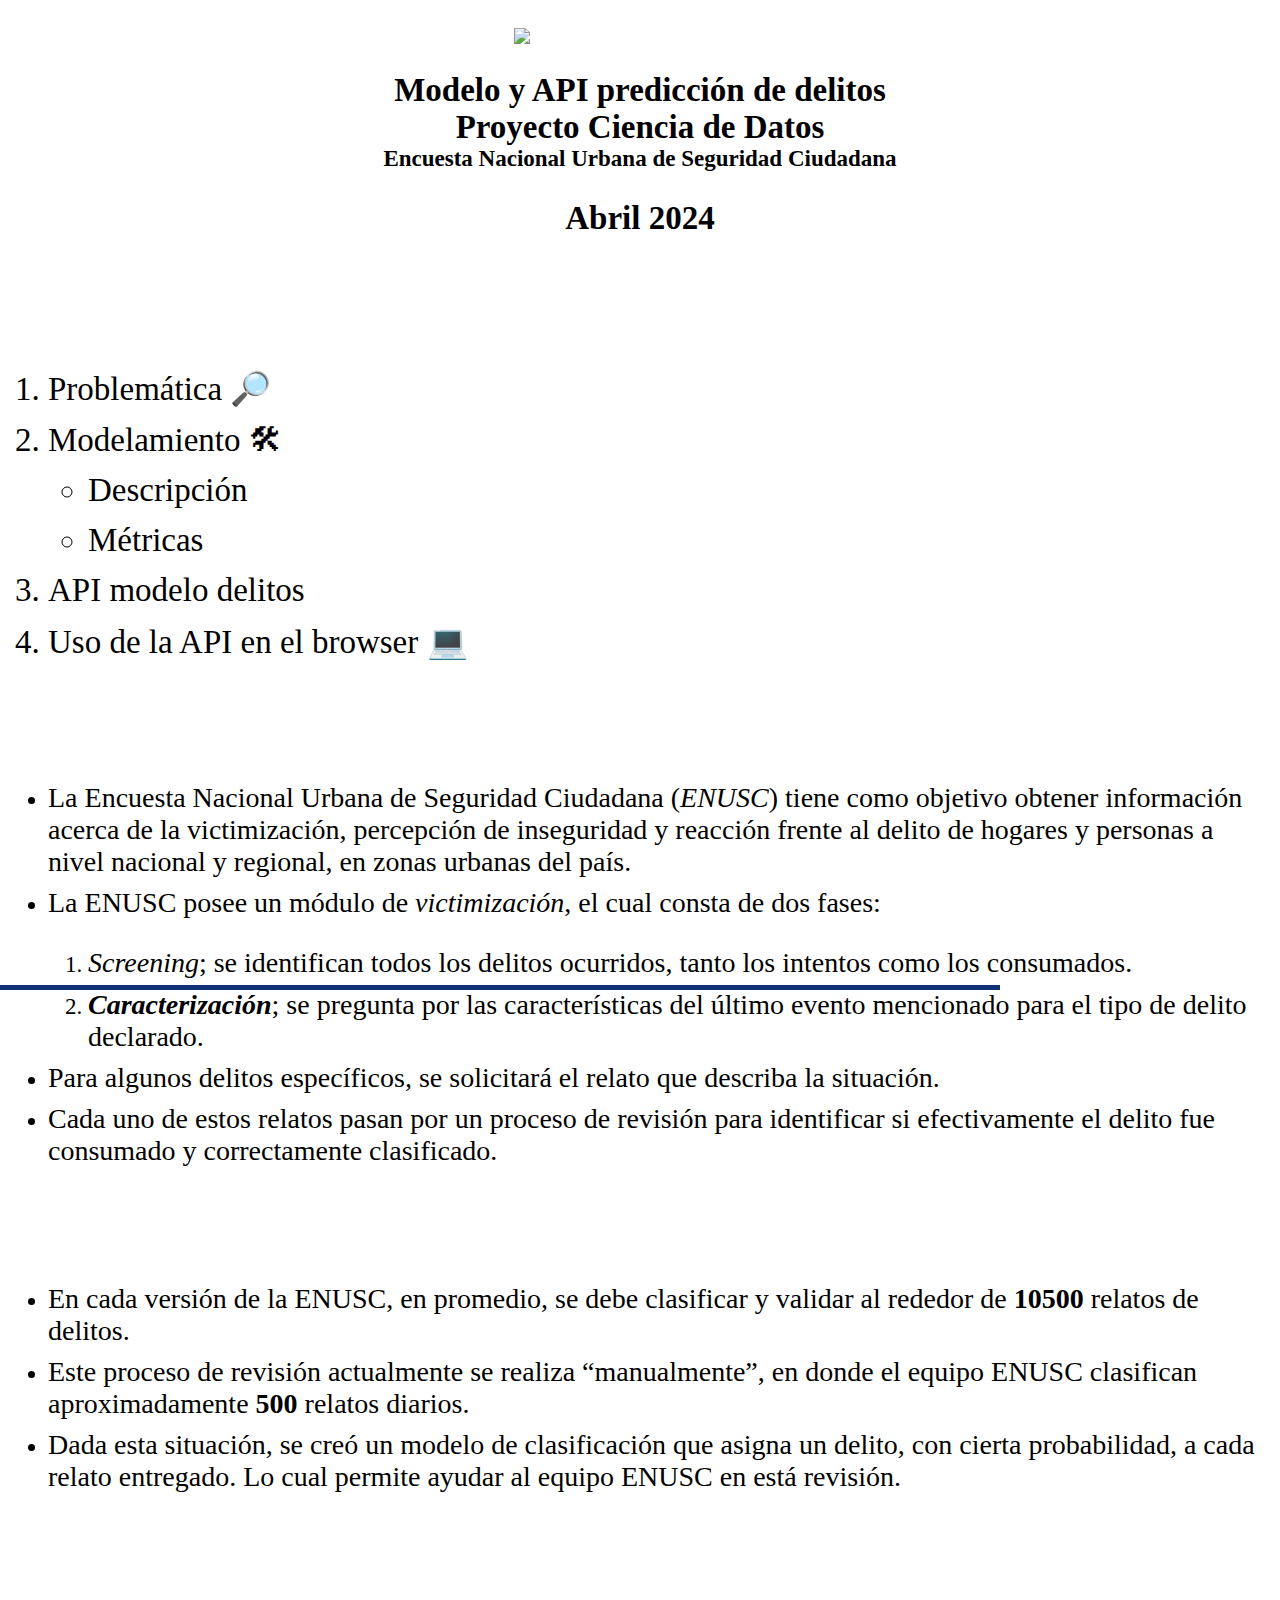
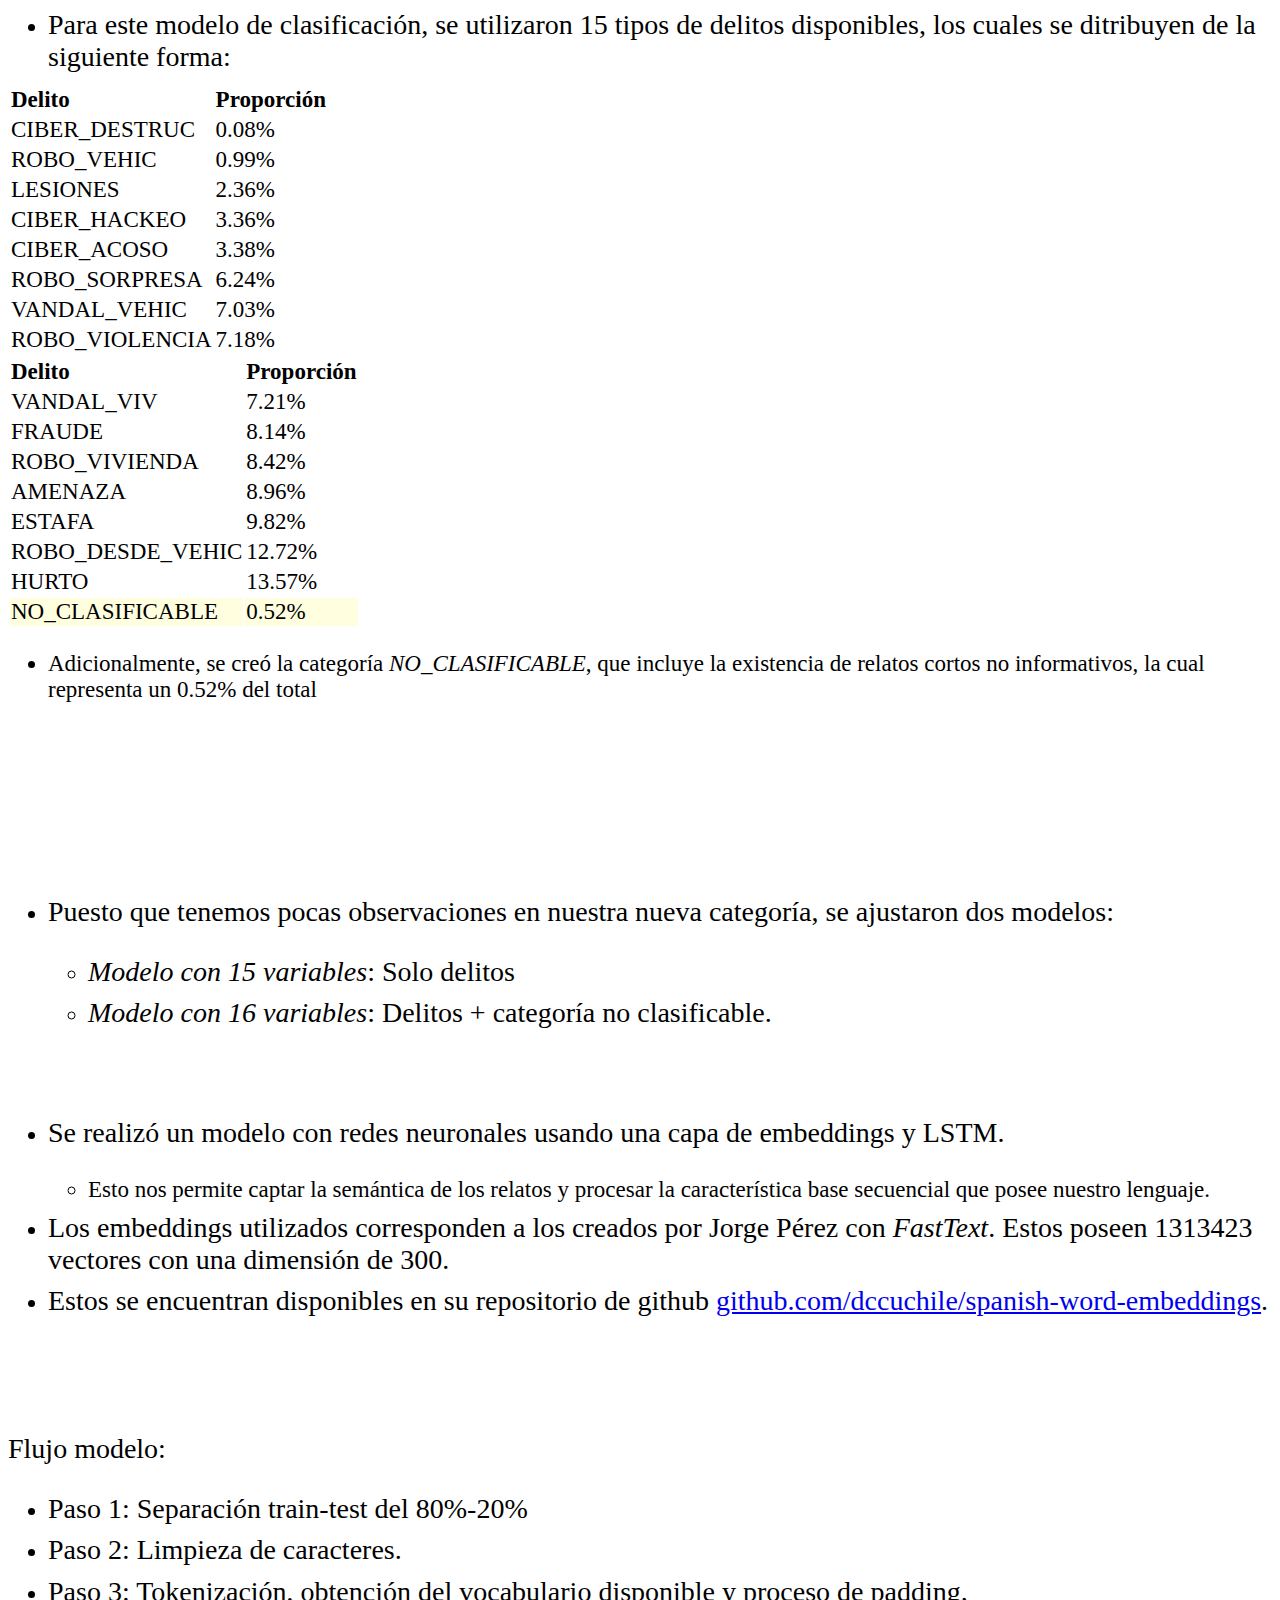
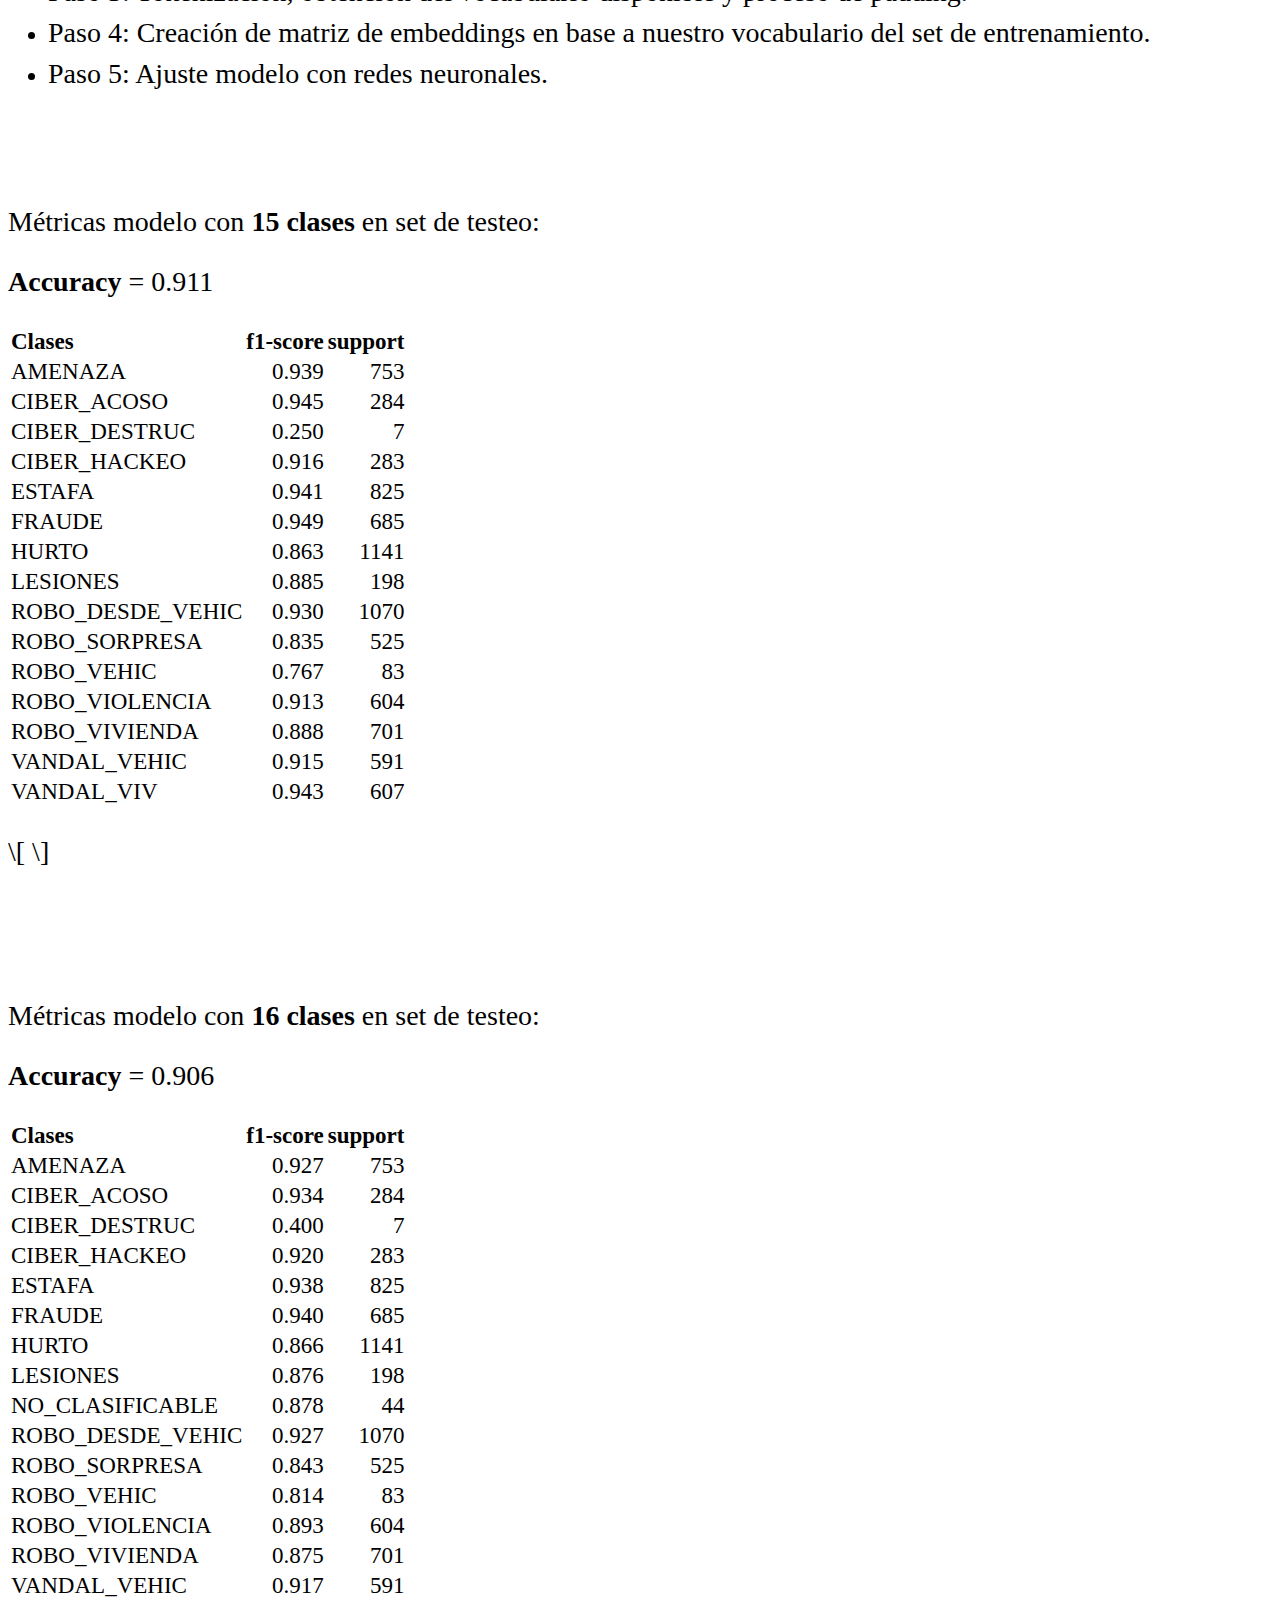
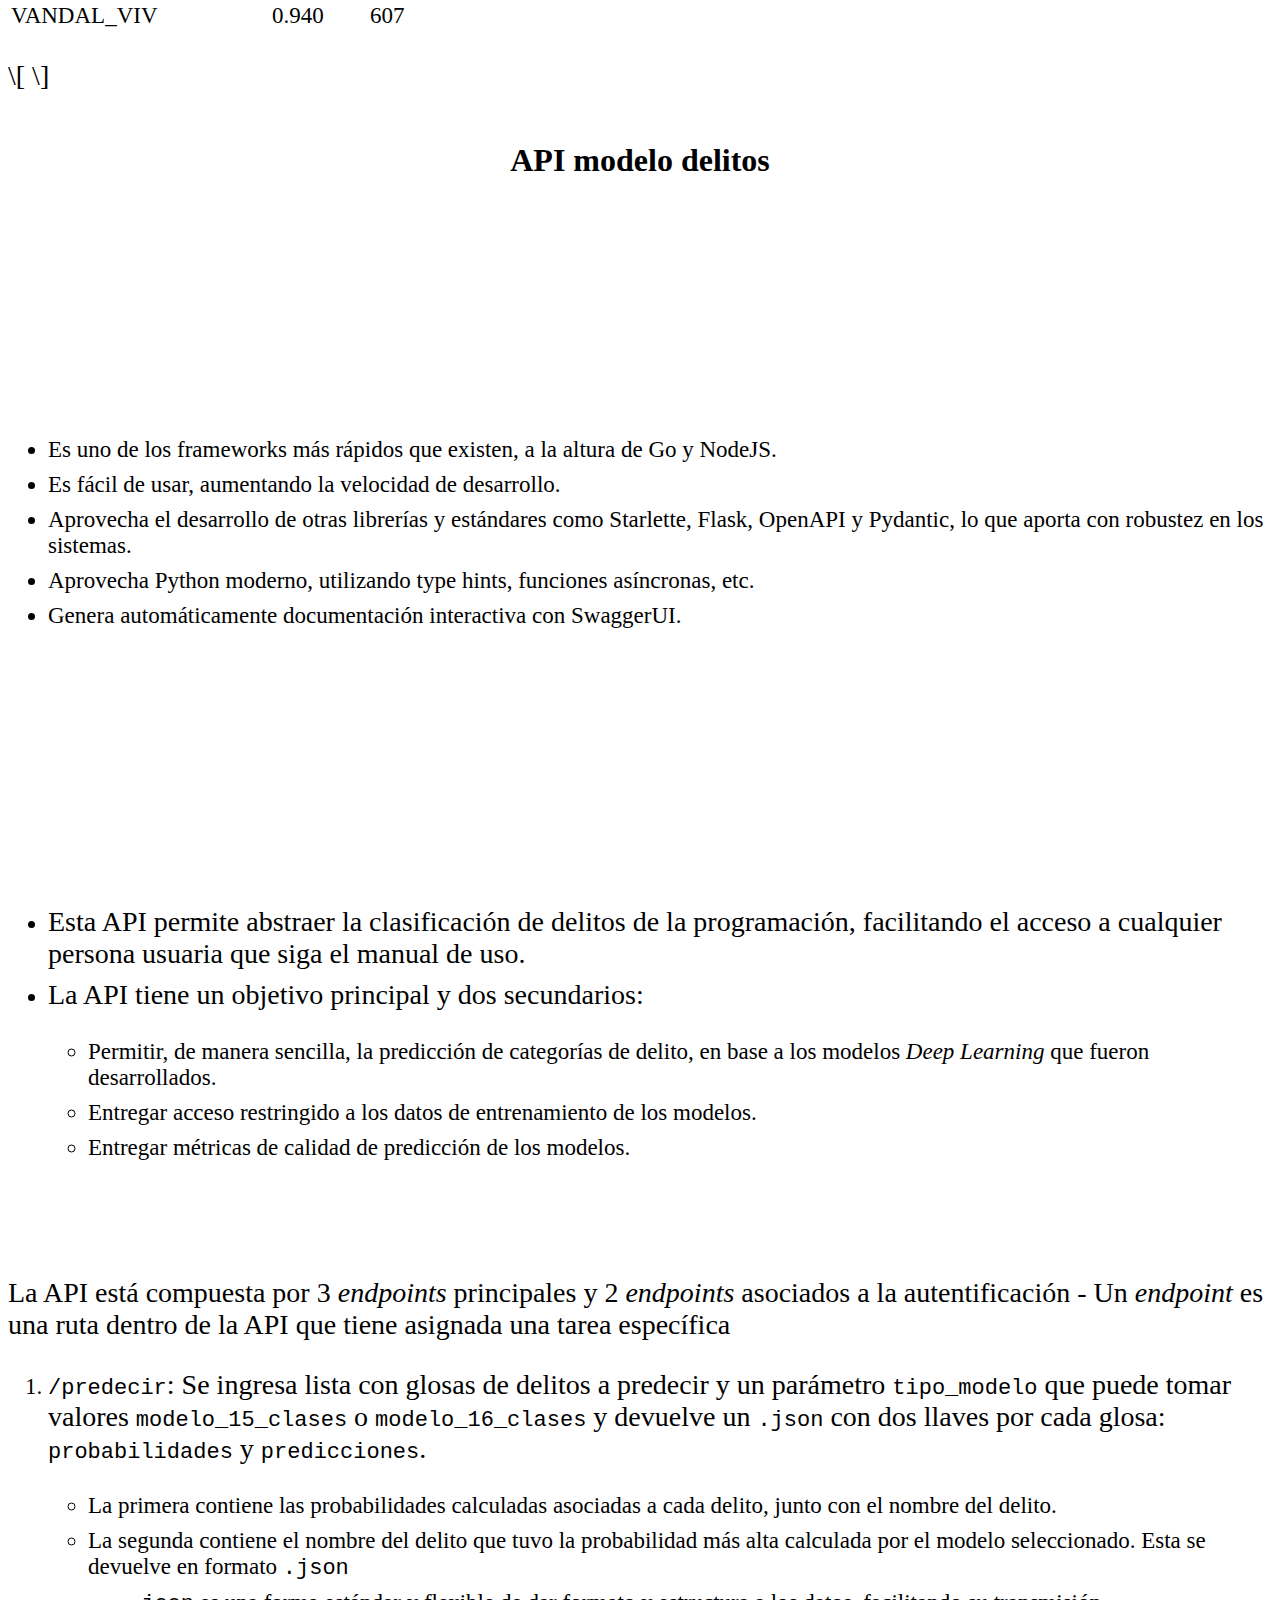
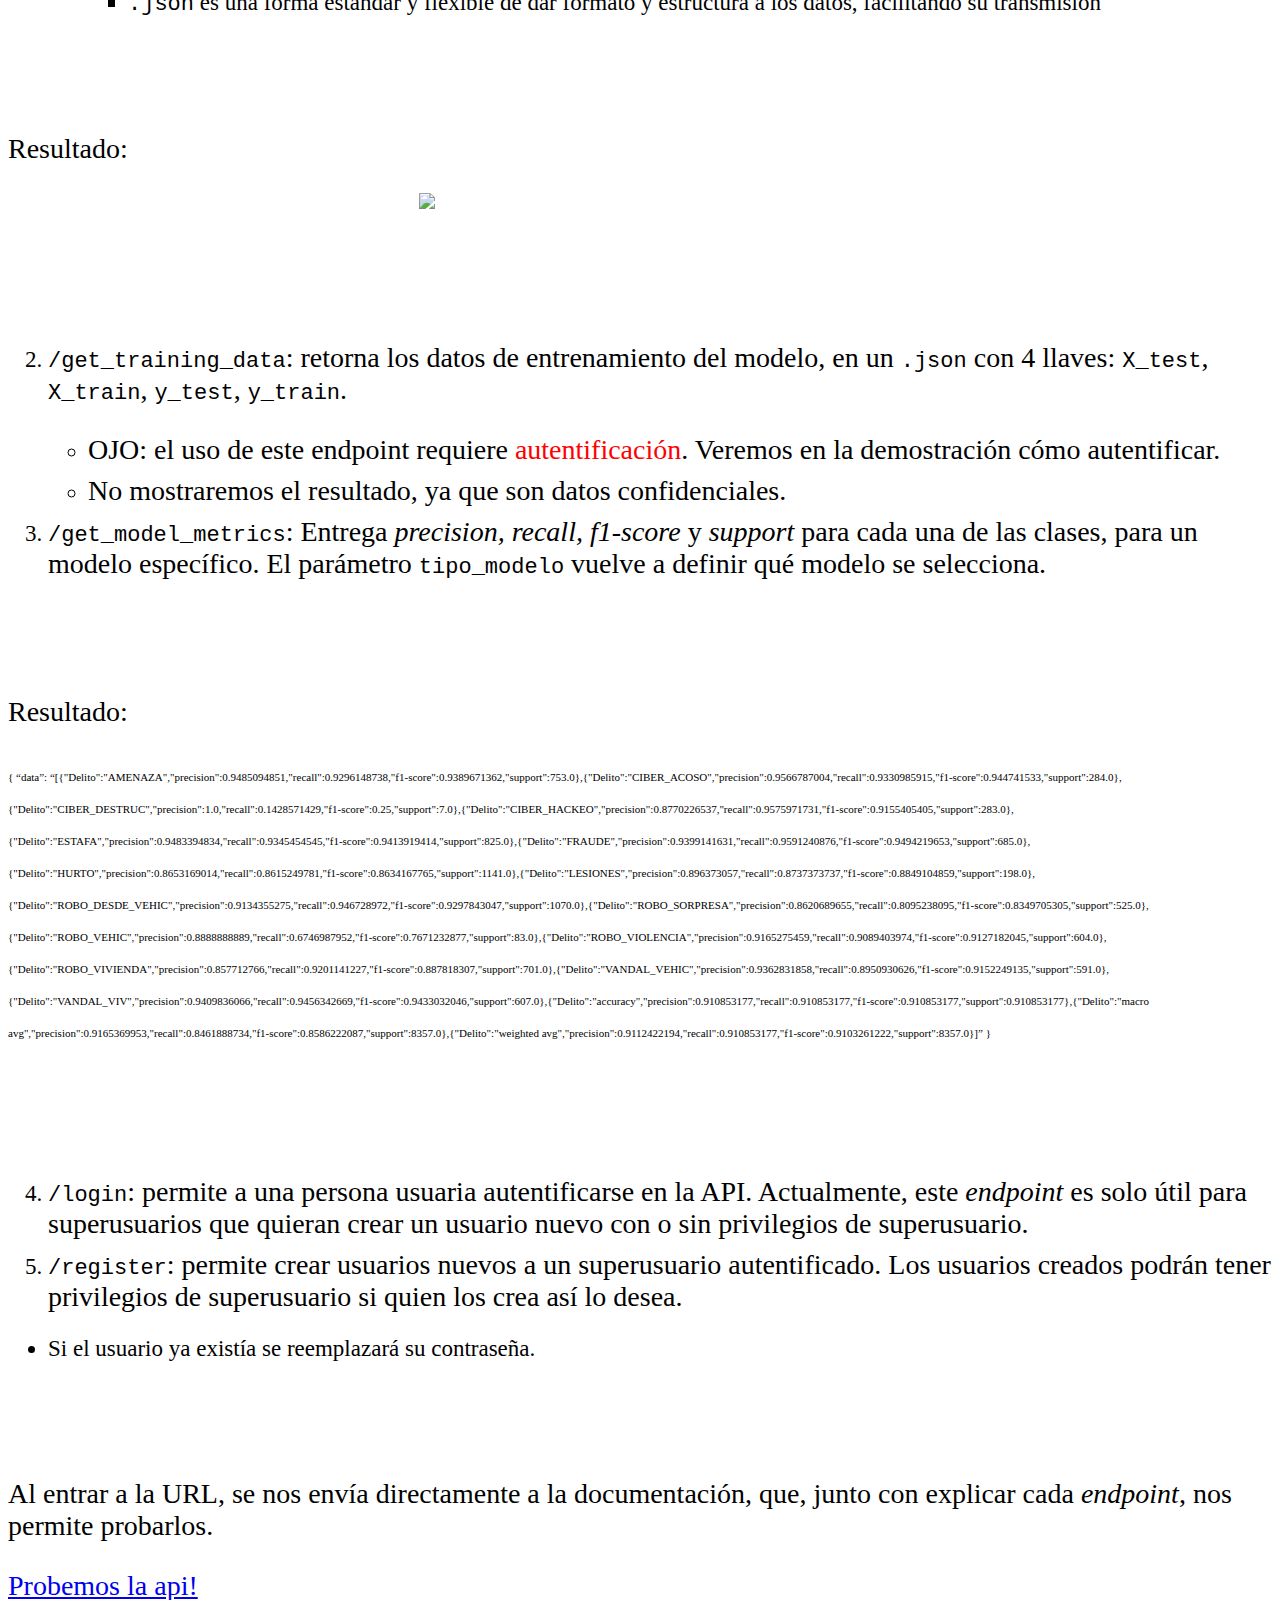
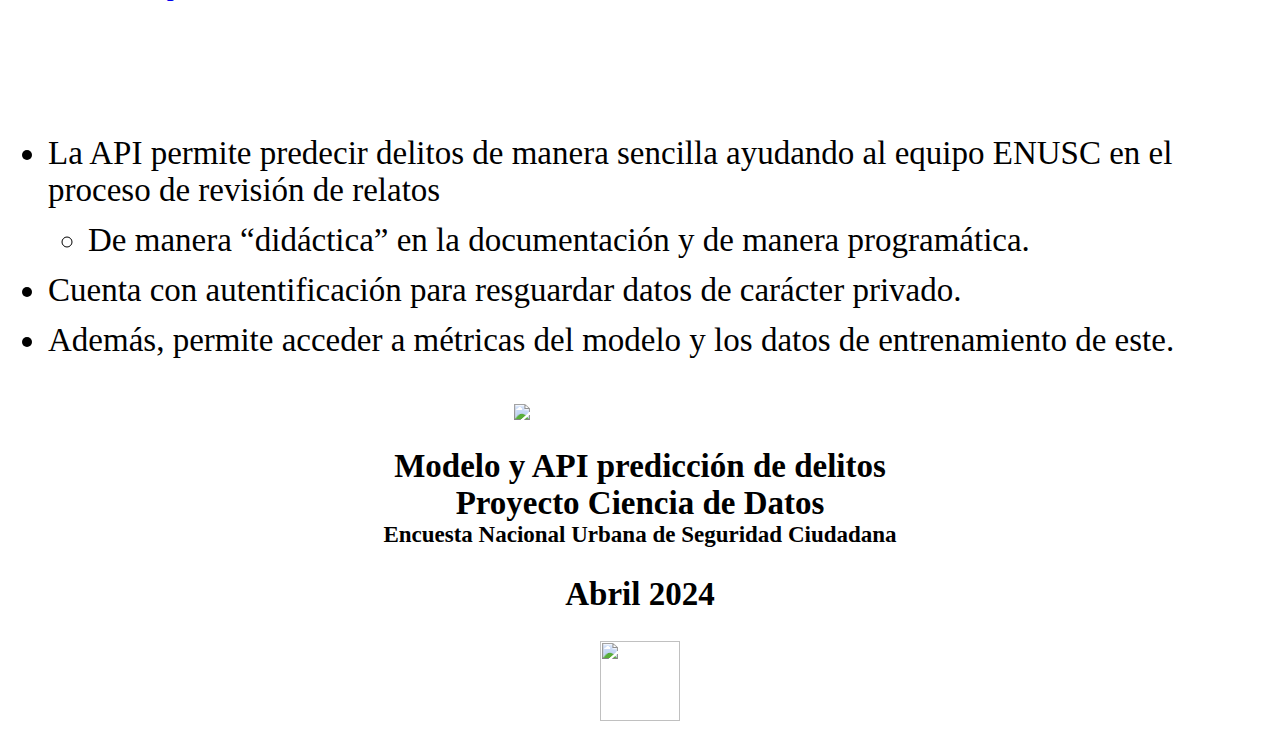
==== commit 10aeecca: "borrador javi" ====
--- a/modelo-api-delitos.html
+++ b/modelo-api-delitos.html
@@ -28,71 +28,6 @@
       margin: 0 0.8em 0.2em -1em; /* quarto-specific, see https://github.com/quarto-dev/quarto-cli/issues/4556 */ 
       vertical-align: middle;
     }
-    /* CSS for syntax highlighting */
-    pre > code.sourceCode { white-space: pre; position: relative; }
-    pre > code.sourceCode > span { display: inline-block; line-height: 1.25; }
-    pre > code.sourceCode > span:empty { height: 1.2em; }
-    .sourceCode { overflow: visible; }
-    code.sourceCode > span { color: inherit; text-decoration: inherit; }
-    div.sourceCode { margin: 1em 0; }
-    pre.sourceCode { margin: 0; }
-    @media screen {
-    div.sourceCode { overflow: auto; }
-    }
-    @media print {
-    pre > code.sourceCode { white-space: pre-wrap; }
-    pre > code.sourceCode > span { text-indent: -5em; padding-left: 5em; }
-    }
-    pre.numberSource code
-      { counter-reset: source-line 0; }
-    pre.numberSource code > span
-      { position: relative; left: -4em; counter-increment: source-line; }
-    pre.numberSource code > span > a:first-child::before
-      { content: counter(source-line);
-        position: relative; left: -1em; text-align: right; vertical-align: baseline;
-        border: none; display: inline-block;
-        -webkit-touch-callout: none; -webkit-user-select: none;
-        -khtml-user-select: none; -moz-user-select: none;
-        -ms-user-select: none; user-select: none;
-        padding: 0 4px; width: 4em;
-        color: #aaaaaa;
-      }
-    pre.numberSource { margin-left: 3em; border-left: 1px solid #aaaaaa;  padding-left: 4px; }
-    div.sourceCode
-      { color: #003b4f; background-color: #f1f3f5; }
-    @media screen {
-    pre > code.sourceCode > span > a:first-child::before { text-decoration: underline; }
-    }
-    code span { color: #003b4f; } /* Normal */
-    code span.al { color: #ad0000; } /* Alert */
-    code span.an { color: #5e5e5e; } /* Annotation */
-    code span.at { color: #657422; } /* Attribute */
-    code span.bn { color: #ad0000; } /* BaseN */
-    code span.bu { } /* BuiltIn */
-    code span.cf { color: #003b4f; } /* ControlFlow */
-    code span.ch { color: #20794d; } /* Char */
-    code span.cn { color: #8f5902; } /* Constant */
-    code span.co { color: #5e5e5e; } /* Comment */
-    code span.cv { color: #5e5e5e; font-style: italic; } /* CommentVar */
-    code span.do { color: #5e5e5e; font-style: italic; } /* Documentation */
-    code span.dt { color: #ad0000; } /* DataType */
-    code span.dv { color: #ad0000; } /* DecVal */
-    code span.er { color: #ad0000; } /* Error */
-    code span.ex { } /* Extension */
-    code span.fl { color: #ad0000; } /* Float */
-    code span.fu { color: #4758ab; } /* Function */
-    code span.im { color: #00769e; } /* Import */
-    code span.in { color: #5e5e5e; } /* Information */
-    code span.kw { color: #003b4f; } /* Keyword */
-    code span.op { color: #5e5e5e; } /* Operator */
-    code span.ot { color: #003b4f; } /* Other */
-    code span.pp { color: #ad0000; } /* Preprocessor */
-    code span.sc { color: #5e5e5e; } /* SpecialChar */
-    code span.ss { color: #20794d; } /* SpecialString */
-    code span.st { color: #20794d; } /* String */
-    code span.va { color: #111111; } /* Variable */
-    code span.vs { color: #20794d; } /* VerbatimString */
-    code span.wa { color: #5e5e5e; font-style: italic; } /* Warning */
   </style>
   <link rel="stylesheet" href="modelo-api-delitos_files/libs/revealjs/dist/theme/quarto.css">
   <link rel="stylesheet" href="ine_quarto_styles.css">
@@ -411,26 +346,21 @@
  <img src="imagenes/logo_portada2.png" style="width: 20%"/>  
 --->
 <p><span class="center-justified"><img src="imagenes/logo_portada2.png" width="20%"></span></p>
-<p><span class="big-par center-justified"><strong>Proyecto Ciencia de Datos</strong></span> <span class="big-par center-justified"><strong>Modelo y API predicción de delitos</strong></span> <span class="medium-par center-justified"><strong>Encuesta Nacional Urbana de Seguridad Ciudadana</strong></span></p>
-<p><span class="big-par center-justified"><strong>Enero 2024</strong></span></p>
+<p><span class="big-par center-justified"><strong>Modelo y API predicción de delitos</strong></span> <span class="big-par center-justified"><strong>Proyecto Ciencia de Datos</strong></span> <span class="medium-par center-justified"><strong>Encuesta Nacional Urbana de Seguridad Ciudadana</strong></span></p>
+<p><span class="big-par center-justified"><strong>Abril 2024</strong></span></p>
 </section>
 <section id="contenidos" class="slide level2">
 <h2>Contenidos</h2>
 <div class="big-par">
 <ol type="1">
 <li class="fragment">Problemática 🔎</li>
-<li class="fragment">Modelamiento
+<li class="fragment">Modelamiento 🛠
 <ul>
 <li class="fragment">Descripción</li>
 <li class="fragment">Métricas</li>
 </ul></li>
 <li class="fragment">API modelo delitos</li>
-<li class="fragment">Uso de la API en el browser</li>
-<li class="fragment">Uso programático de la API 💻✍️
-<ul>
-<li class="fragment">¿Cómo realizamos predicciones?</li>
-<li class="fragment">¿Cómo extraemos los datos de entrenamiento y testeo?</li>
-</ul></li>
+<li class="fragment">Uso de la API en el browser 💻</li>
 </ol>
 </div>
 </section>
@@ -438,8 +368,8 @@
 <h2>Problemática (1/2)</h2>
 <div class="medium-par">
 <ul>
-<li class="fragment"><p>La Encuesta Nacional Urbana de Seguridad Ciudadana (ENUSC) tiene como objetivo obtener información acerca de la victimización, percepción de inseguridad y reacción frente al delito de hogares y personas a nivel nacional y regional, en zonas urbanas del país.</p></li>
-<li class="fragment"><p>La ENUSC posee un módulo de victimización, el cual consta de dos fases:</p>
+<li class="fragment"><p>La Encuesta Nacional Urbana de Seguridad Ciudadana (<em>ENUSC</em>) tiene como objetivo obtener información acerca de la victimización, percepción de inseguridad y reacción frente al delito de hogares y personas a nivel nacional y regional, en zonas urbanas del país.</p></li>
+<li class="fragment"><p>La ENUSC posee un módulo de <em>victimización</em>, el cual consta de dos fases:</p>
 <ol type="1">
 <li class="fragment"><p><em>Screening</em>; se identifican todos los delitos ocurridos, tanto los intentos como los consumados.</p></li>
 <li class="fragment"><p><strong><em>Caracterización</em></strong>; se pregunta por las características del último evento mencionado para el tipo de delito declarado.</p></li>
@@ -580,7 +510,7 @@
 <li class="fragment">Adicionalmente, se creó la categoría <em>NO_CLASIFICABLE</em>, que incluye la existencia de relatos cortos no informativos, la cual representa un 0.52% del total</li>
 </ul>
 </div>
-<p><br> <br></p>
+<p><br></p>
 </div>
 </section>
 <section id="modelamiento-descripción-23" class="slide level2">
@@ -592,11 +522,16 @@
 <li class="fragment"><p><em>Modelo con 15 variables</em>: Solo delitos</p></li>
 <li class="fragment"><p><em>Modelo con 16 variables</em>: Delitos + categoría no clasificable.</p></li>
 </ul></li>
-<li class="fragment"><p>Se realizó un modelo con redes neuronales usando una capa de embeddings y LSTM. Lo que nos permite captar la semántica de los relatos y procesar la característica base secuencial que posee nuestro lenguaje.</p></li>
+</ul>
+<p><br></p>
+<ul>
+<li class="fragment"><p>Se realizó un modelo con redes neuronales usando una capa de embeddings y LSTM.</p>
+<ul>
+<li class="fragment">Esto nos permite captar la semántica de los relatos y procesar la característica base secuencial que posee nuestro lenguaje.</li>
+</ul></li>
 <li class="fragment"><p>Los embeddings utilizados corresponden a los creados por Jorge Pérez con <em>FastText</em>. Estos poseen 1313423 vectores con una dimensión de 300.</p></li>
 <li class="fragment"><p>Estos se encuentran disponibles en su repositorio de github <a href="https://github.com/dccuchile/spanish-word-embeddings">github.com/dccuchile/spanish-word-embeddings</a>.</p></li>
 </ul>
-<h3 id="preguntar-sobre-que-tanto-mencionar-estas-cosas-sera-necesario-poner-un-ejemplo-de-consultas-de-embeddings">PREGUNTAR SOBRE QUE TANTO MENCIONAR ESTAS COSAS… ¿¿SERA NECESARIO PONER UN EJEMPLO DE CONSULTAS DE EMBEDDINGS???</h3>
 </div>
 </section>
 <section id="modelamiento-descripción-33" class="slide level2">
@@ -611,8 +546,6 @@
 <li class="fragment"><p>Paso 5: Ajuste modelo con redes neuronales.</p></li>
 </ul>
 </div>
-<!-- - **Modelo de 15 clases**: 33462 observaciones de entrenamiento y 8357 observaciones de testeo. -->
-<!-- - **Modelo de 16 clases**: 33637 observaciones de entrenamiento y 8401 observaciones de testeo. -->
 </section>
 <section id="modelamiento-métricas-12" class="slide level2">
 <h2>Modelamiento | Métricas (1/2)</h2>
@@ -625,8 +558,6 @@
 <thead>
 <tr class="header">
 <th style="text-align: left;" data-quarto-table-cell-role="th">Clases</th>
-<th style="text-align: right;" data-quarto-table-cell-role="th">precision</th>
-<th style="text-align: right;" data-quarto-table-cell-role="th">recall</th>
 <th style="text-align: right;" data-quarto-table-cell-role="th">f1-score</th>
 <th style="text-align: right;" data-quarto-table-cell-role="th">support</th>
 </tr>
@@ -634,106 +565,76 @@
 <tbody>
 <tr class="odd">
 <td style="text-align: left;">AMENAZA</td>
-<td style="text-align: right;">0.949</td>
-<td style="text-align: right;">0.930</td>
 <td style="text-align: right;">0.939</td>
 <td style="text-align: right;">753</td>
 </tr>
 <tr class="even">
 <td style="text-align: left;">CIBER_ACOSO</td>
-<td style="text-align: right;">0.957</td>
-<td style="text-align: right;">0.933</td>
 <td style="text-align: right;">0.945</td>
 <td style="text-align: right;">284</td>
 </tr>
 <tr class="odd">
 <td style="text-align: left;">CIBER_DESTRUC</td>
-<td style="text-align: right;">1.000</td>
-<td style="text-align: right;">0.143</td>
 <td style="text-align: right;">0.250</td>
 <td style="text-align: right;">7</td>
 </tr>
 <tr class="even">
 <td style="text-align: left;">CIBER_HACKEO</td>
-<td style="text-align: right;">0.877</td>
-<td style="text-align: right;">0.958</td>
 <td style="text-align: right;">0.916</td>
 <td style="text-align: right;">283</td>
 </tr>
 <tr class="odd">
 <td style="text-align: left;">ESTAFA</td>
-<td style="text-align: right;">0.948</td>
-<td style="text-align: right;">0.935</td>
 <td style="text-align: right;">0.941</td>
 <td style="text-align: right;">825</td>
 </tr>
 <tr class="even">
 <td style="text-align: left;">FRAUDE</td>
-<td style="text-align: right;">0.940</td>
-<td style="text-align: right;">0.959</td>
 <td style="text-align: right;">0.949</td>
 <td style="text-align: right;">685</td>
 </tr>
 <tr class="odd">
 <td style="text-align: left;">HURTO</td>
-<td style="text-align: right;">0.865</td>
-<td style="text-align: right;">0.862</td>
 <td style="text-align: right;">0.863</td>
 <td style="text-align: right;">1141</td>
 </tr>
 <tr class="even">
 <td style="text-align: left;">LESIONES</td>
-<td style="text-align: right;">0.896</td>
-<td style="text-align: right;">0.874</td>
 <td style="text-align: right;">0.885</td>
 <td style="text-align: right;">198</td>
 </tr>
 <tr class="odd">
 <td style="text-align: left;">ROBO_DESDE_VEHIC</td>
-<td style="text-align: right;">0.913</td>
-<td style="text-align: right;">0.947</td>
 <td style="text-align: right;">0.930</td>
 <td style="text-align: right;">1070</td>
 </tr>
 <tr class="even">
 <td style="text-align: left;">ROBO_SORPRESA</td>
-<td style="text-align: right;">0.862</td>
-<td style="text-align: right;">0.810</td>
 <td style="text-align: right;">0.835</td>
 <td style="text-align: right;">525</td>
 </tr>
 <tr class="odd">
 <td style="text-align: left;">ROBO_VEHIC</td>
-<td style="text-align: right;">0.889</td>
-<td style="text-align: right;">0.675</td>
 <td style="text-align: right;">0.767</td>
 <td style="text-align: right;">83</td>
 </tr>
 <tr class="even">
 <td style="text-align: left;">ROBO_VIOLENCIA</td>
-<td style="text-align: right;">0.917</td>
-<td style="text-align: right;">0.909</td>
 <td style="text-align: right;">0.913</td>
 <td style="text-align: right;">604</td>
 </tr>
 <tr class="odd">
 <td style="text-align: left;">ROBO_VIVIENDA</td>
-<td style="text-align: right;">0.858</td>
-<td style="text-align: right;">0.920</td>
 <td style="text-align: right;">0.888</td>
 <td style="text-align: right;">701</td>
 </tr>
 <tr class="even">
 <td style="text-align: left;">VANDAL_VEHIC</td>
-<td style="text-align: right;">0.936</td>
-<td style="text-align: right;">0.895</td>
 <td style="text-align: right;">0.915</td>
 <td style="text-align: right;">591</td>
 </tr>
 <tr class="odd">
 <td style="text-align: left;">VANDAL_VIV</td>
-<td style="text-align: right;">0.941</td>
-<td style="text-align: right;">0.946</td>
 <td style="text-align: right;">0.943</td>
 <td style="text-align: right;">607</td>
 </tr>
@@ -757,8 +658,6 @@
 <thead>
 <tr class="header">
 <th style="text-align: left;" data-quarto-table-cell-role="th">Clases</th>
-<th style="text-align: right;" data-quarto-table-cell-role="th">precision</th>
-<th style="text-align: right;" data-quarto-table-cell-role="th">recall</th>
 <th style="text-align: right;" data-quarto-table-cell-role="th">f1-score</th>
 <th style="text-align: right;" data-quarto-table-cell-role="th">support</th>
 </tr>
@@ -766,113 +665,81 @@
 <tbody>
 <tr class="odd">
 <td style="text-align: left;">AMENAZA</td>
-<td style="text-align: right;">0.944</td>
-<td style="text-align: right;">0.911</td>
 <td style="text-align: right;">0.927</td>
 <td style="text-align: right;">753</td>
 </tr>
 <tr class="even">
 <td style="text-align: left;">CIBER_ACOSO</td>
-<td style="text-align: right;">0.949</td>
-<td style="text-align: right;">0.919</td>
 <td style="text-align: right;">0.934</td>
 <td style="text-align: right;">284</td>
 </tr>
 <tr class="odd">
 <td style="text-align: left;">CIBER_DESTRUC</td>
-<td style="text-align: right;">0.667</td>
-<td style="text-align: right;">0.286</td>
 <td style="text-align: right;">0.400</td>
 <td style="text-align: right;">7</td>
 </tr>
 <tr class="even">
 <td style="text-align: left;">CIBER_HACKEO</td>
-<td style="text-align: right;">0.888</td>
-<td style="text-align: right;">0.954</td>
 <td style="text-align: right;">0.920</td>
 <td style="text-align: right;">283</td>
 </tr>
 <tr class="odd">
 <td style="text-align: left;">ESTAFA</td>
-<td style="text-align: right;">0.963</td>
-<td style="text-align: right;">0.915</td>
 <td style="text-align: right;">0.938</td>
 <td style="text-align: right;">825</td>
 </tr>
 <tr class="even">
 <td style="text-align: left;">FRAUDE</td>
-<td style="text-align: right;">0.925</td>
-<td style="text-align: right;">0.955</td>
 <td style="text-align: right;">0.940</td>
 <td style="text-align: right;">685</td>
 </tr>
 <tr class="odd">
 <td style="text-align: left;">HURTO</td>
-<td style="text-align: right;">0.851</td>
-<td style="text-align: right;">0.883</td>
 <td style="text-align: right;">0.866</td>
 <td style="text-align: right;">1141</td>
 </tr>
 <tr class="even">
 <td style="text-align: left;">LESIONES</td>
-<td style="text-align: right;">0.859</td>
-<td style="text-align: right;">0.894</td>
 <td style="text-align: right;">0.876</td>
 <td style="text-align: right;">198</td>
 </tr>
 <tr class="odd">
 <td style="text-align: left;">NO_CLASIFICABLE</td>
-<td style="text-align: right;">0.796</td>
-<td style="text-align: right;">0.977</td>
 <td style="text-align: right;">0.878</td>
 <td style="text-align: right;">44</td>
 </tr>
 <tr class="even">
 <td style="text-align: left;">ROBO_DESDE_VEHIC</td>
-<td style="text-align: right;">0.921</td>
-<td style="text-align: right;">0.932</td>
 <td style="text-align: right;">0.927</td>
 <td style="text-align: right;">1070</td>
 </tr>
 <tr class="odd">
 <td style="text-align: left;">ROBO_SORPRESA</td>
-<td style="text-align: right;">0.875</td>
-<td style="text-align: right;">0.813</td>
 <td style="text-align: right;">0.843</td>
 <td style="text-align: right;">525</td>
 </tr>
 <tr class="even">
 <td style="text-align: left;">ROBO_VEHIC</td>
-<td style="text-align: right;">0.787</td>
-<td style="text-align: right;">0.843</td>
 <td style="text-align: right;">0.814</td>
 <td style="text-align: right;">83</td>
 </tr>
 <tr class="odd">
 <td style="text-align: left;">ROBO_VIOLENCIA</td>
-<td style="text-align: right;">0.878</td>
-<td style="text-align: right;">0.907</td>
 <td style="text-align: right;">0.893</td>
 <td style="text-align: right;">604</td>
 </tr>
 <tr class="even">
 <td style="text-align: left;">ROBO_VIVIENDA</td>
-<td style="text-align: right;">0.873</td>
-<td style="text-align: right;">0.876</td>
 <td style="text-align: right;">0.875</td>
 <td style="text-align: right;">701</td>
 </tr>
 <tr class="odd">
 <td style="text-align: left;">VANDAL_VEHIC</td>
-<td style="text-align: right;">0.932</td>
-<td style="text-align: right;">0.902</td>
 <td style="text-align: right;">0.917</td>
 <td style="text-align: right;">591</td>
 </tr>
 <tr class="even">
 <td style="text-align: left;">VANDAL_VIV</td>
-<td style="text-align: right;">0.947</td>
-<td style="text-align: right;">0.934</td>
 <td style="text-align: right;">0.940</td>
 <td style="text-align: right;">607</td>
 </tr>
@@ -979,93 +846,6 @@
 <p>Al entrar a la URL, se nos envía directamente a la documentación, que, junto con explicar cada <em>endpoint</em>, nos permite probarlos.</p>
 <p><a href="http://10.90.2.47:3123/">Probemos la api!</a></p>
 </section>
-<section id="uso-programático-de-la-api-cómo-realizamos-predicciones" class="slide level2">
-<h2><span class="big-par">Uso programático de la API | ¿Cómo realizamos predicciones?</span></h2>
-<p>Conexión desde R:</p>
-<div class="cell">
-<div class="sourceCode cell-code" id="cb1"><pre class="sourceCode numberSource r number-lines code-with-copy"><code class="sourceCode r"><span id="cb1-1"><a href="#cb1-1"></a><span class="co"># cargar paquetes </span></span>
-<span id="cb1-2"><a href="#cb1-2"></a><span class="fu">library</span>(httr)</span>
-<span id="cb1-3"><a href="#cb1-3"></a><span class="fu">library</span>(jsonlite)</span>
-<span id="cb1-4"><a href="#cb1-4"></a></span>
-<span id="cb1-5"><a href="#cb1-5"></a><span class="co"># ingresar la url API</span></span>
-<span id="cb1-6"><a href="#cb1-6"></a>url <span class="ot">&lt;-</span> <span class="st">'http://10.90.2.47:3123/docs'</span></span>
-<span id="cb1-7"><a href="#cb1-7"></a></span>
-<span id="cb1-8"><a href="#cb1-8"></a><span class="co"># indicar tipo de modelo: 'modelo_15_clases' o 'modelo_16_clases':</span></span>
-<span id="cb1-9"><a href="#cb1-9"></a>query <span class="ot">&lt;-</span> <span class="fu">list</span>(<span class="at">tipo_modelo =</span> <span class="st">"modelo_15_clases"</span>)     </span>
-<span id="cb1-10"><a href="#cb1-10"></a></span>
-<span id="cb1-11"><a href="#cb1-11"></a><span class="co"># indicar relatos a clasificar:</span></span>
-<span id="cb1-12"><a href="#cb1-12"></a>body <span class="ot">&lt;-</span> <span class="fu">list</span>(<span class="st">"Iba hablando por telefono y me arrancaron el celular de las manos"</span>, </span>
-<span id="cb1-13"><a href="#cb1-13"></a>             <span class="st">'ingresaron a la casa rompuendo la chapa, me amenazaron al kish y robaron joyas'</span>)</span>
-<span id="cb1-14"><a href="#cb1-14"></a></span>
-<span id="cb1-15"><a href="#cb1-15"></a><span class="co"># realizar el requerimiento:</span></span>
-<span id="cb1-16"><a href="#cb1-16"></a>respuesta <span class="ot">&lt;-</span> <span class="fu">POST</span>(url,                              <span class="co"># url API</span></span>
-<span id="cb1-17"><a href="#cb1-17"></a>                  <span class="at">path =</span> <span class="st">'/predecir'</span>,               <span class="co"># ruta, NO MODIFICAR</span></span>
-<span id="cb1-18"><a href="#cb1-18"></a>                  <span class="at">body =</span> body,                      <span class="co"># relatos a clasificar</span></span>
-<span id="cb1-19"><a href="#cb1-19"></a>                  <span class="at">query =</span> query,                    <span class="co"># modelo </span></span>
-<span id="cb1-20"><a href="#cb1-20"></a>                  <span class="at">encode =</span> <span class="st">"json"</span>)</span>
-<span id="cb1-21"><a href="#cb1-21"></a></span>
-<span id="cb1-22"><a href="#cb1-22"></a><span class="co"># desenvolvemos las predicciones anidadas JSON de la lista a R</span></span>
-<span id="cb1-23"><a href="#cb1-23"></a>prediccion <span class="ot">&lt;-</span> <span class="fu">fromJSON</span>(<span class="fu">content</span>(respuesta, <span class="st">'text'</span>, <span class="at">encoding =</span> <span class="st">'UTF-8'</span>))</span>
-<span id="cb1-24"><a href="#cb1-24"></a></span>
-<span id="cb1-25"><a href="#cb1-25"></a><span class="co"># revisamos la variable</span></span>
-<span id="cb1-26"><a href="#cb1-26"></a><span class="fu">str</span>(prediccion)</span>
-<span id="cb1-27"><a href="#cb1-27"></a></span>
-<span id="cb1-28"><a href="#cb1-28"></a><span class="co"># transformando de caracter a numerico</span></span>
-<span id="cb1-29"><a href="#cb1-29"></a>prediccion<span class="sc">$</span>probabilidades <span class="ot">&lt;-</span> <span class="fu">apply</span>(prediccion<span class="sc">$</span>probabilidades, <span class="dv">2</span>, as.numeric) <span class="sc">%&gt;%</span></span>
-<span id="cb1-30"><a href="#cb1-30"></a>  <span class="fu">as.data.frame</span>()</span>
-<span id="cb1-31"><a href="#cb1-31"></a></span>
-<span id="cb1-32"><a href="#cb1-32"></a><span class="co"># extraemos la probabilidad maxima alcanzada:</span></span>
-<span id="cb1-33"><a href="#cb1-33"></a></span>
-<span id="cb1-34"><a href="#cb1-34"></a>prediccion<span class="sc">$</span>probabilidades <span class="ot">&lt;-</span> prediccion<span class="sc">$</span>probabilidades <span class="sc">%&gt;%</span> </span>
-<span id="cb1-35"><a href="#cb1-35"></a>  <span class="fu">mutate</span>(<span class="at">prob_max =</span> <span class="fu">apply</span>(prediccion<span class="sc">$</span>probabilidades, <span class="dv">1</span>, max, <span class="at">na.rm=</span><span class="cn">TRUE</span>))</span></code><button title="Copy to Clipboard" class="code-copy-button"><i class="bi"></i></button></pre></div>
-</div>
-</section>
-<section id="uso-programático-de-la-api-cómo-extraemos-los-datos-train-test" class="slide level2">
-<h2><span class="big-par">Uso programático de la API | ¿Cómo extraemos los datos train-test?</span></h2>
-<p>Para obtener los datos de entrenamiento y testeo, es necesario que los usuarios tengan una cuenta con acceso al endpoint, pues se utiliza un sistema de autenticación mediante <em>tokens</em>, el cual posee una duración limitada.</p>
-<div class="fragment">
-<p>Conexión desde R:</p>
-<div class="medium-par">
-<ul>
-<li>Obteniendo token<span class="math inline">\(^*\)</span>:</li>
-</ul>
-<div class="cell">
-<div class="sourceCode cell-code" id="cb2"><pre class="sourceCode numberSource r number-lines code-with-copy"><code class="sourceCode r"><span id="cb2-1"><a href="#cb2-1"></a><span class="co"># Ingresando información del usuario con variables de ambiente:</span></span>
-<span id="cb2-2"><a href="#cb2-2"></a>usuario <span class="ot">&lt;-</span> <span class="fu">list</span>(<span class="at">username =</span>  <span class="fu">Sys.getenv</span>(<span class="st">"USERNAME"</span>), </span>
-<span id="cb2-3"><a href="#cb2-3"></a>                <span class="at">password =</span> <span class="fu">Sys.getenv</span>(<span class="st">"PASSWORD"</span>))</span>
-<span id="cb2-4"><a href="#cb2-4"></a>                </span>
-<span id="cb2-5"><a href="#cb2-5"></a><span class="co"># Realizar requerimiento para obtener el token de acceso del usuario:</span></span>
-<span id="cb2-6"><a href="#cb2-6"></a>resp_token <span class="ot">&lt;-</span> <span class="fu">POST</span>(<span class="at">url =</span> <span class="st">'http://10.90.2.47:3123/token'</span>, </span>
-<span id="cb2-7"><a href="#cb2-7"></a>                   <span class="at">body =</span> usuario,</span>
-<span id="cb2-8"><a href="#cb2-8"></a>                   <span class="fu">authenticate</span>(usuario<span class="sc">$</span>username, usuario<span class="sc">$</span>password))     </span>
-<span id="cb2-9"><a href="#cb2-9"></a></span>
-<span id="cb2-10"><a href="#cb2-10"></a><span class="co"># Extraer respuesta y token:</span></span>
-<span id="cb2-11"><a href="#cb2-11"></a>token <span class="ot">&lt;-</span> <span class="fu">content</span>(resp_token)</span>
-<span id="cb2-12"><a href="#cb2-12"></a>token <span class="ot">&lt;-</span> <span class="fu">paste</span>(token<span class="sc">$</span>token_type, token<span class="sc">$</span>access_token)</span></code><button title="Copy to Clipboard" class="code-copy-button"><i class="bi"></i></button></pre></div>
-</div>
-<ul>
-<li>Obteniendo datos de entrenamiento y testeo:</li>
-</ul>
-<div class="cell">
-<div class="sourceCode cell-code" id="cb3"><pre class="sourceCode numberSource r number-lines code-with-copy"><code class="sourceCode r"><span id="cb3-1"><a href="#cb3-1"></a>respuesta <span class="ot">&lt;-</span> <span class="fu">GET</span>(url,                         </span>
-<span id="cb3-2"><a href="#cb3-2"></a>                 <span class="at">path =</span> <span class="st">'/get_training_data'</span>, </span>
-<span id="cb3-3"><a href="#cb3-3"></a>                 <span class="at">query =</span> query,                          <span class="co"># modelo_15_clases / modelo_16_clases</span></span>
-<span id="cb3-4"><a href="#cb3-4"></a>                 <span class="fu">add_headers</span>(<span class="st">'Authorization'</span> <span class="ot">=</span> token))              </span>
-<span id="cb3-5"><a href="#cb3-5"></a></span>
-<span id="cb3-6"><a href="#cb3-6"></a></span>
-<span id="cb3-7"><a href="#cb3-7"></a><span class="do">## desenvolvemos los datos tipos JSON a R</span></span>
-<span id="cb3-8"><a href="#cb3-8"></a>data <span class="ot">&lt;-</span> <span class="fu">fromJSON</span>(<span class="fu">content</span>(respuesta, <span class="st">'text'</span>, <span class="at">encoding =</span> <span class="st">"UTF-8"</span>))</span>
-<span id="cb3-9"><a href="#cb3-9"></a></span>
-<span id="cb3-10"><a href="#cb3-10"></a><span class="do">## volvemos a transformar los datos anidados JSON de la lista a R</span></span>
-<span id="cb3-11"><a href="#cb3-11"></a>y_test <span class="ot">&lt;-</span> <span class="fu">fromJSON</span>(data<span class="sc">$</span>y_test)</span>
-<span id="cb3-12"><a href="#cb3-12"></a>X_test <span class="ot">&lt;-</span> <span class="fu">fromJSON</span>(data<span class="sc">$</span>X_test)</span></code><button title="Copy to Clipboard" class="code-copy-button"><i class="bi"></i></button></pre></div>
-</div>
-</div>
-<p><br></p>
-<p><span class="math inline">\(^*\)</span> <span class="medium-par">Para editar nuestras variables de ambiente del archivo <em>.Renviron</em> en nuestro proyecto, podemos usar la función <code>usethis::edit_r_environ('project')</code>, la cual nos abrirá un archivo <em>.Renviron</em>. Una vez realizadas las modificaciones, reiniciamos la sesión de R para observar los cambios.</span></p>
-<p><br> <br></p>
-</div>
-</section>
 <section id="en-resumen" class="slide level2">
 <h2>En resumen</h2>
 <div class="big-par">
@@ -1083,8 +863,8 @@
 <h1></h1>
 <p><span class="linea-superior"></span> <span class="linea-inferior"></span></p>
 <p><img src="imagenes/logo_portada2.png" width="20%"></p>
-<p><span class="big-par center-justified"><strong>Proyecto Ciencia de Datos</strong></span> <span class="big-par center-justified"><strong>Modelo y API predicción de delitos</strong></span> <span class="medium-par center-justified"><strong>Encuesta Nacional Urbana de Seguridad Ciudadana</strong></span></p>
-<p><span class="big-par center-justified"><strong>Enero 2024</strong></span></p>
+<p><span class="big-par center-justified"><strong>Modelo y API predicción de delitos</strong></span> <span class="big-par center-justified"><strong>Proyecto Ciencia de Datos</strong></span> <span class="medium-par center-justified"><strong>Encuesta Nacional Urbana de Seguridad Ciudadana</strong></span></p>
+<p><span class="big-par center-justified"><strong>Abril 2024</strong></span></p>
 <p><img src="imagenes/logo_portada2.png" class="slide-logo"></p>
 <div class="footer footer-default">
 
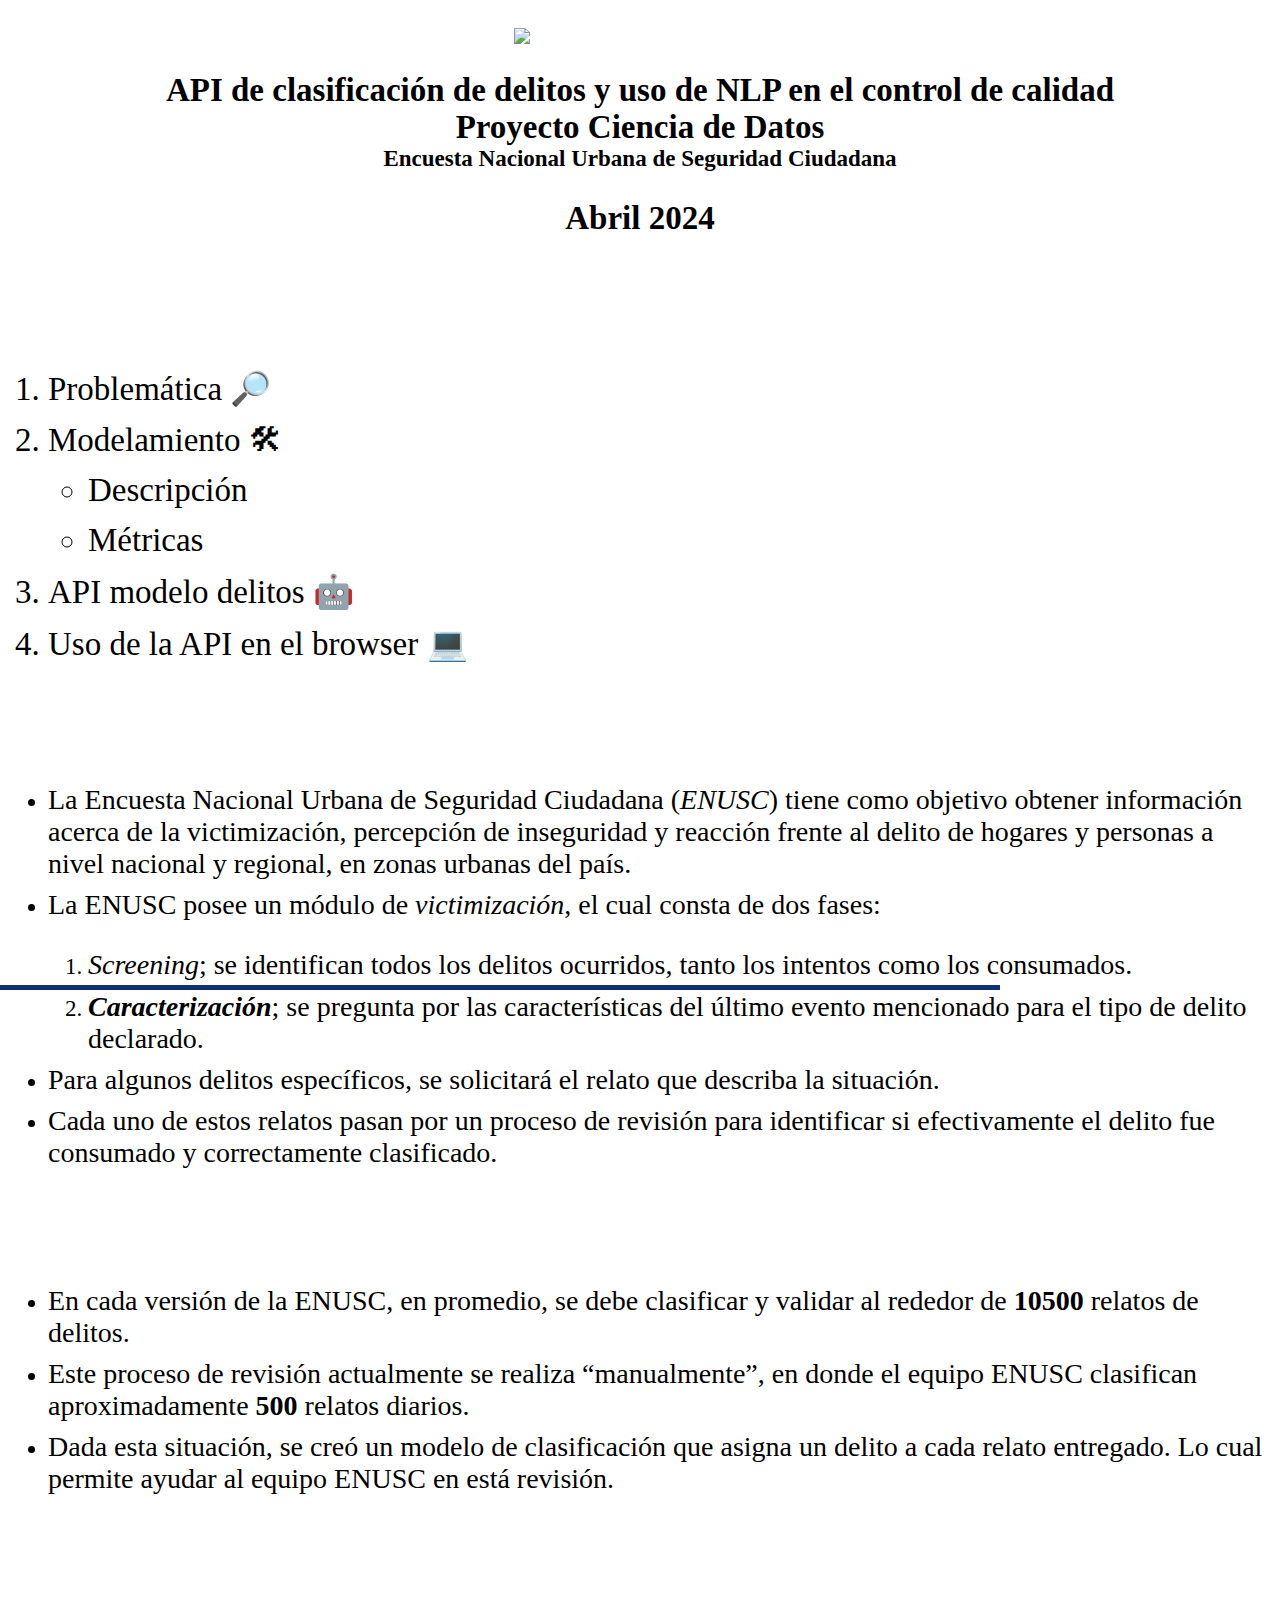
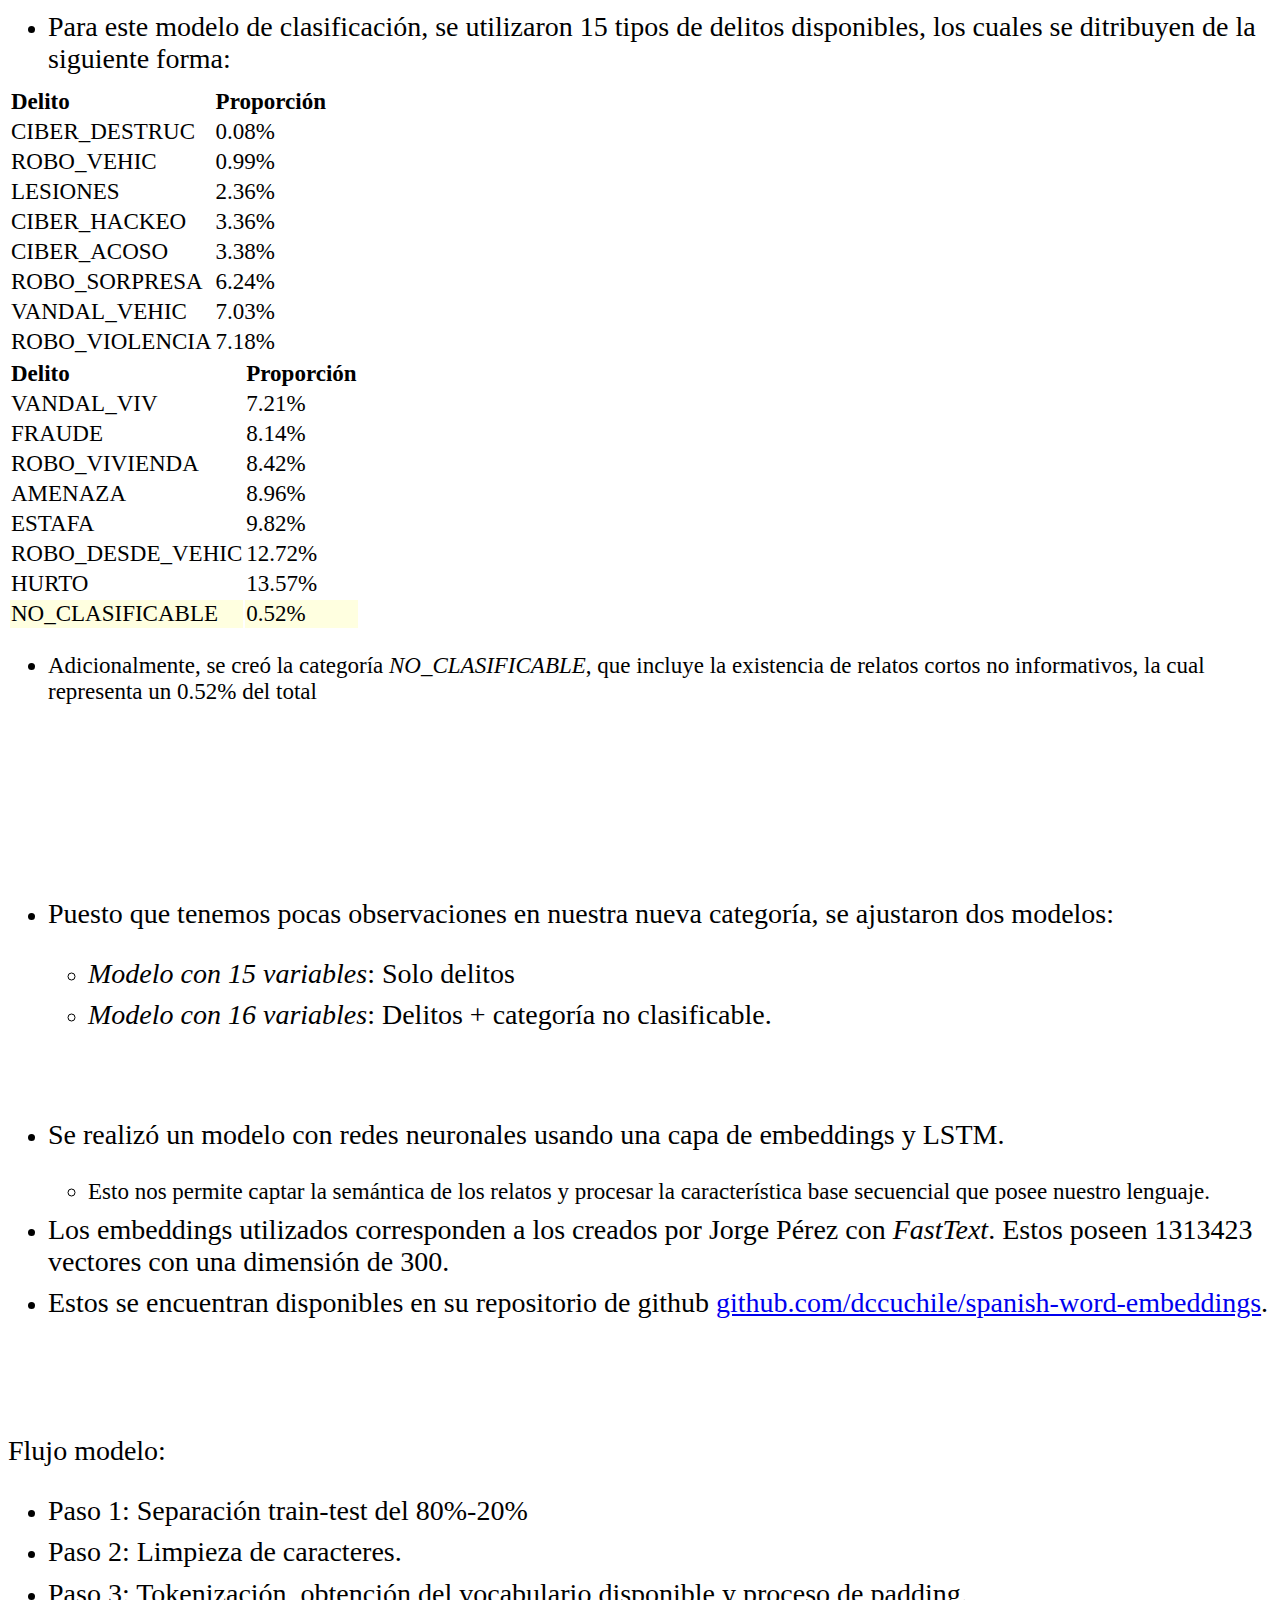
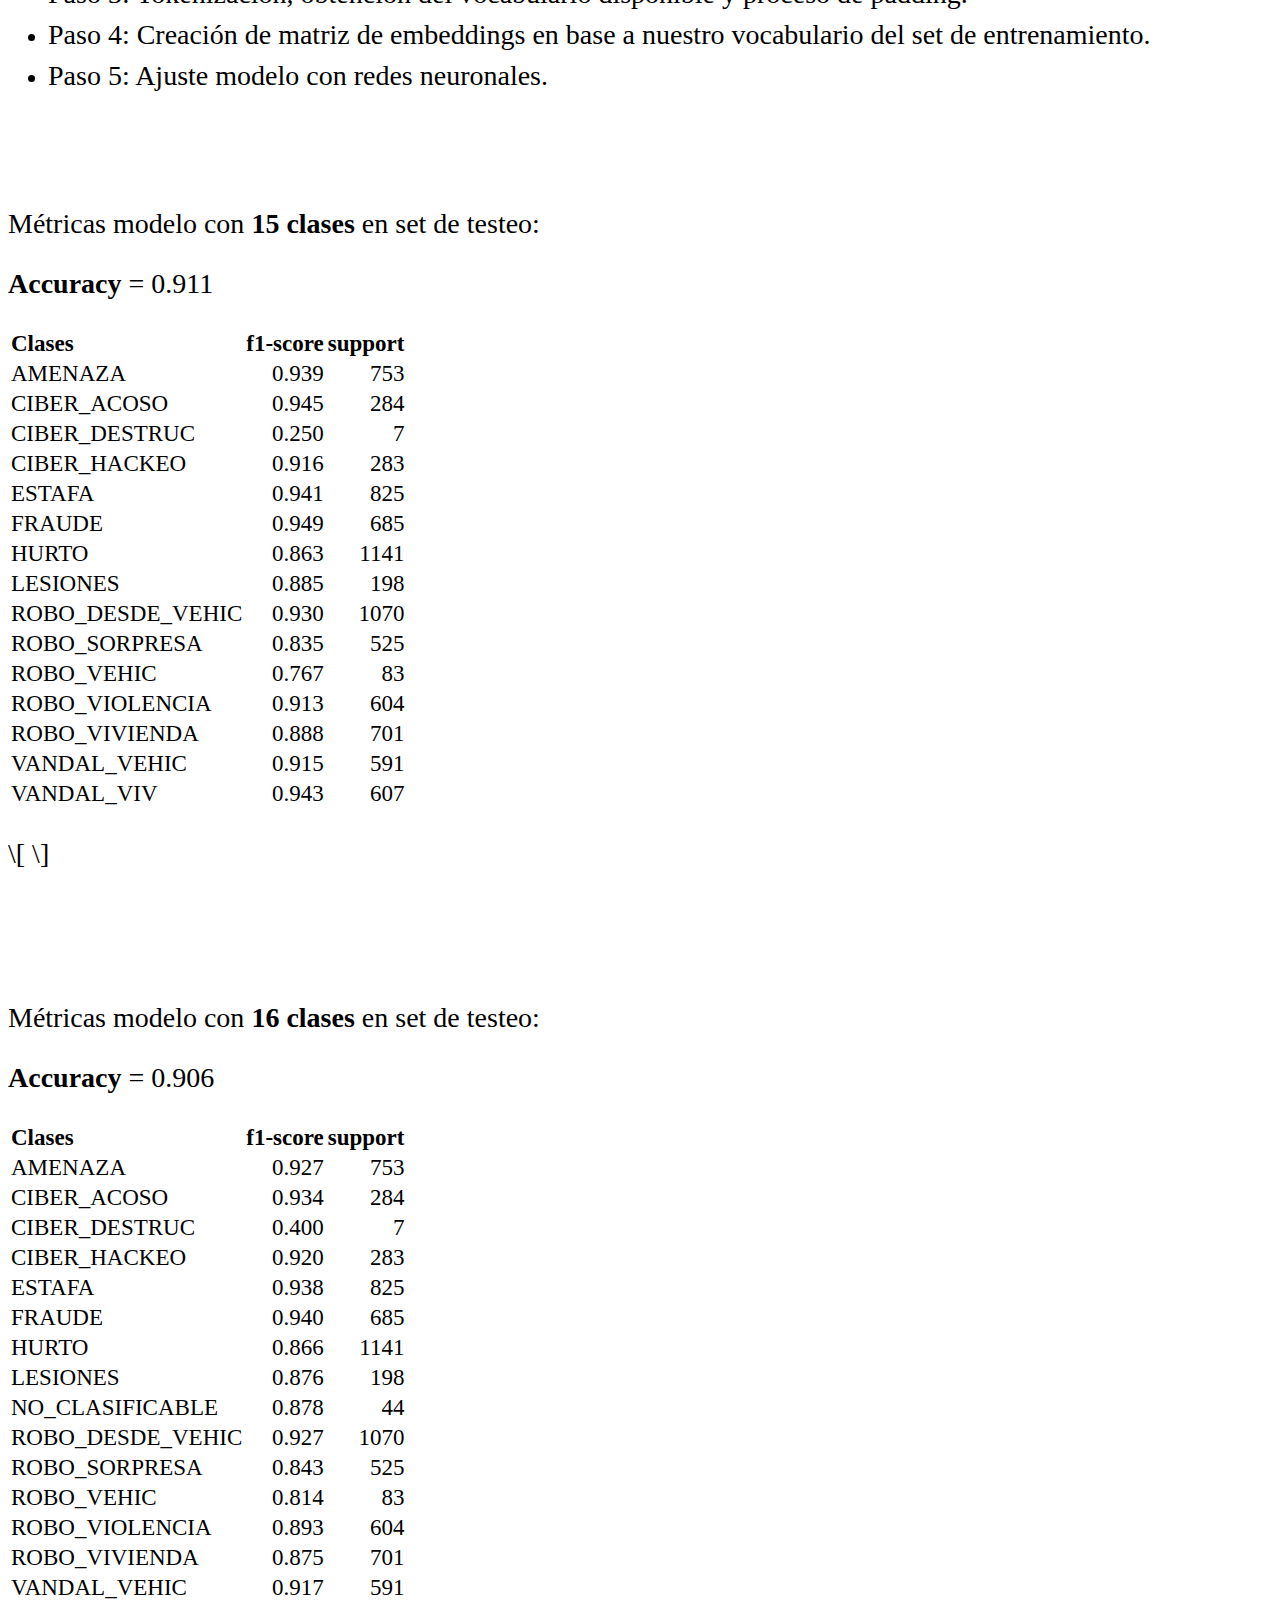
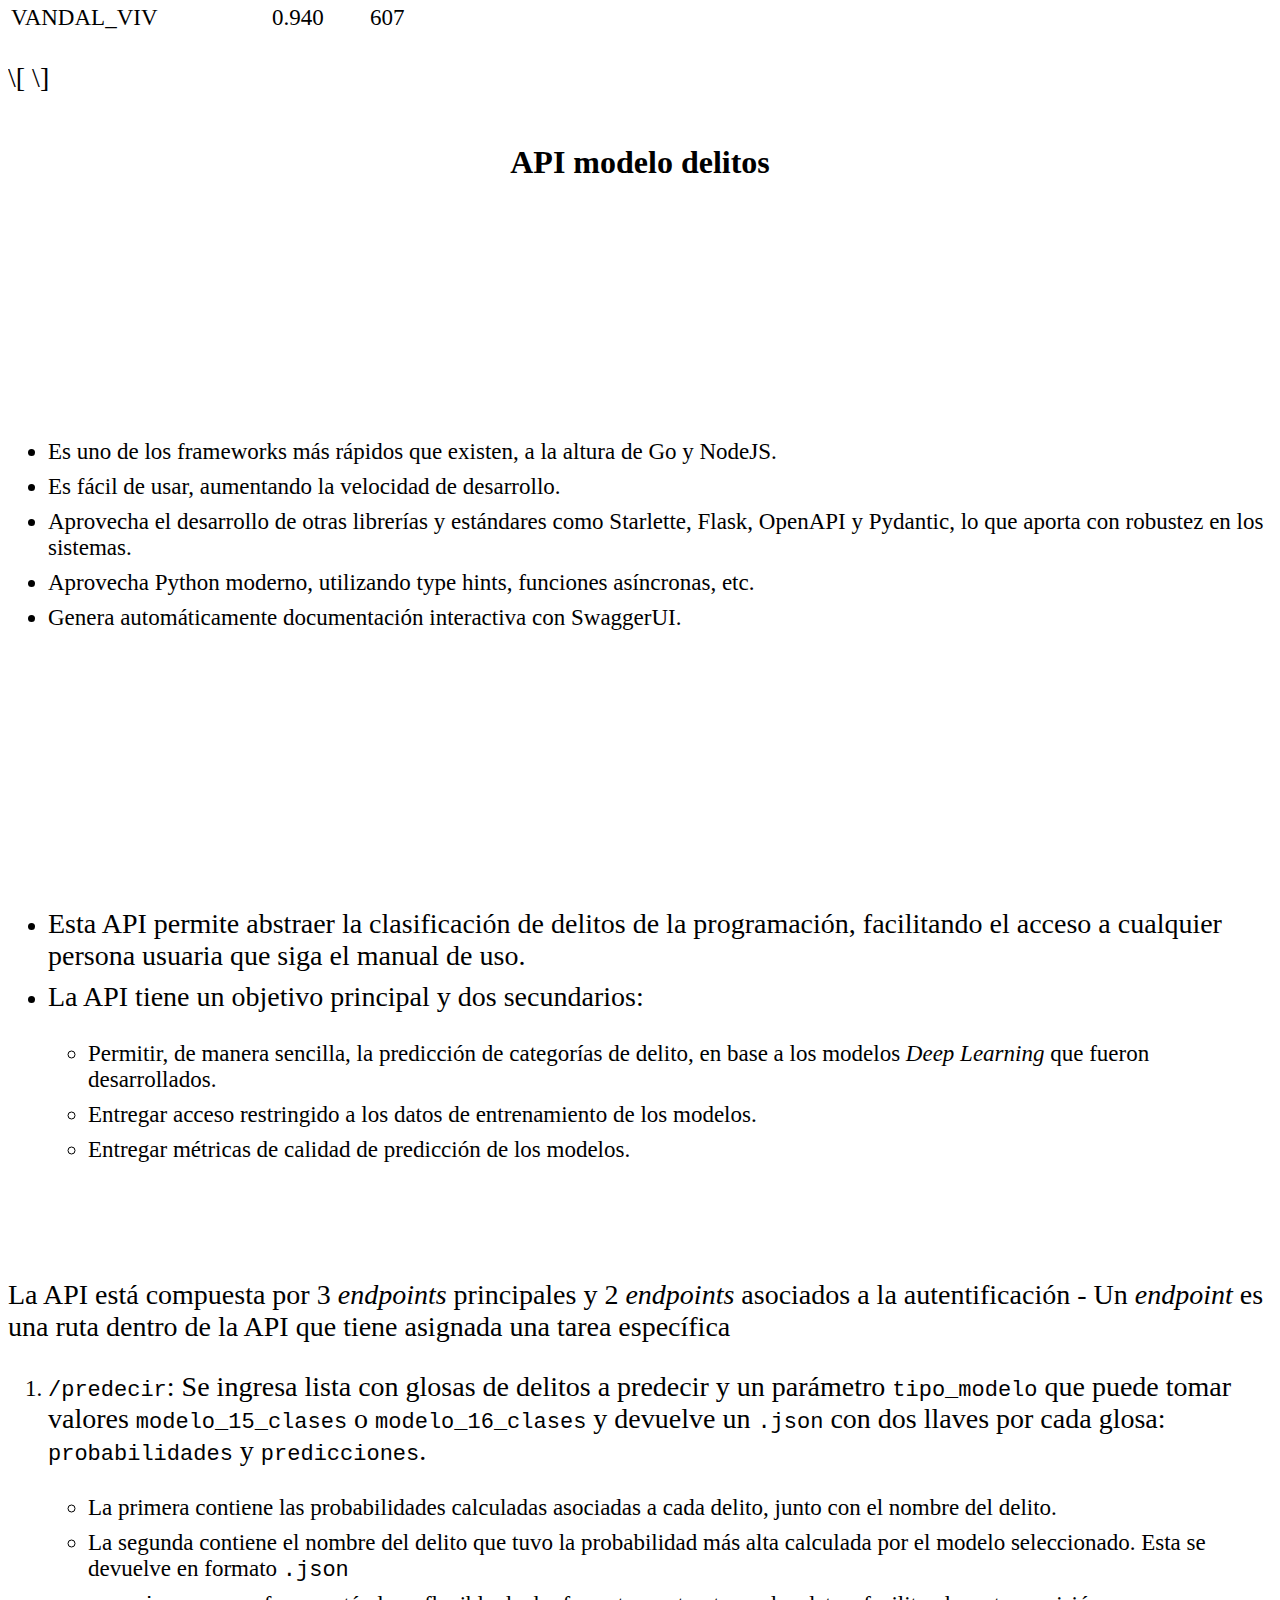
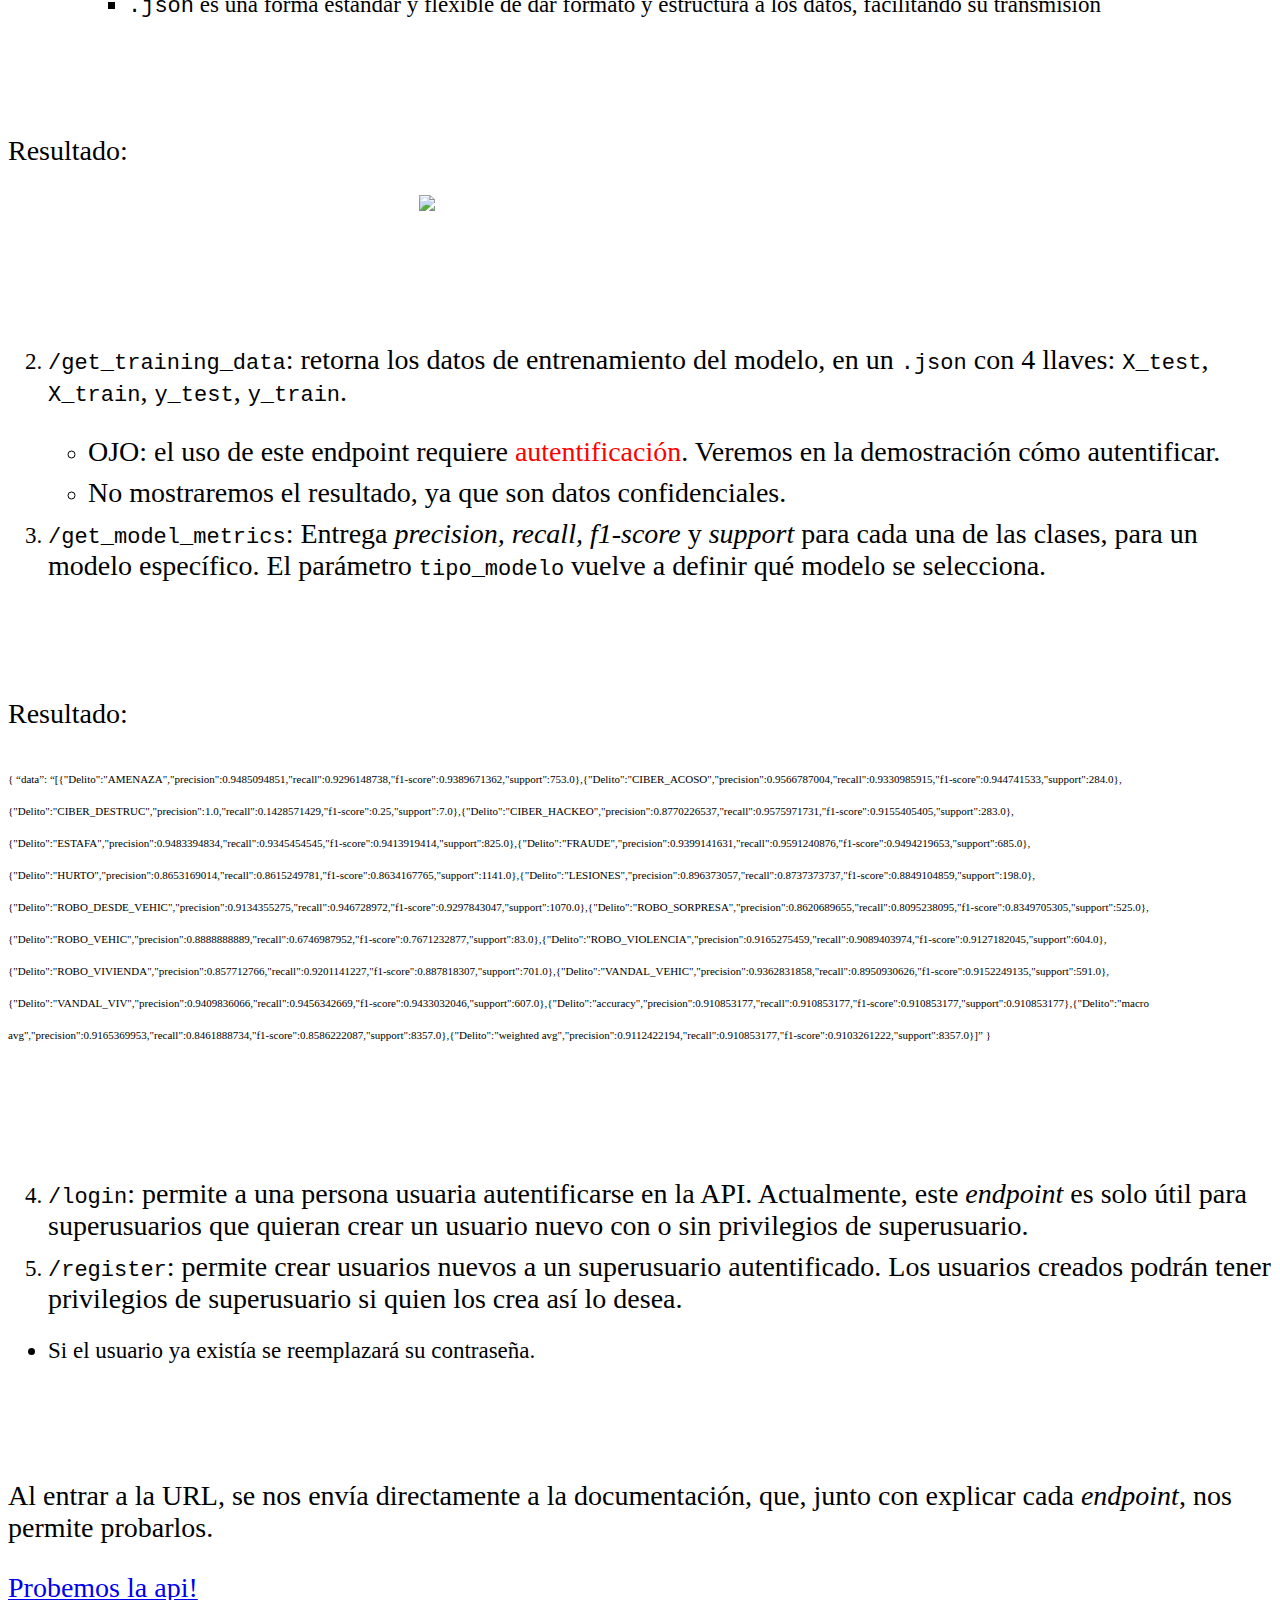
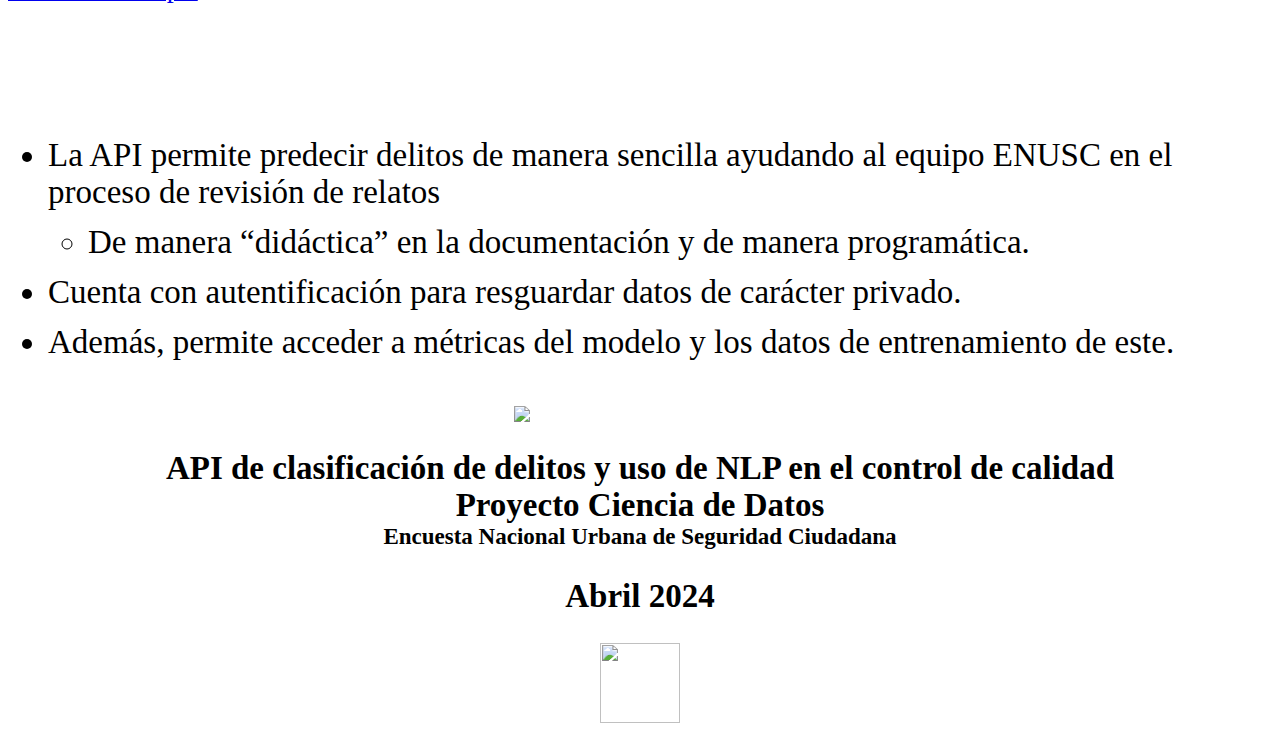
==== commit 6cc45f97: "modificacion titulo" ====
--- a/modelo-api-delitos.html
+++ b/modelo-api-delitos.html
@@ -346,7 +346,7 @@
  <img src="imagenes/logo_portada2.png" style="width: 20%"/>  
 --->
 <p><span class="center-justified"><img src="imagenes/logo_portada2.png" width="20%"></span></p>
-<p><span class="big-par center-justified"><strong>Modelo y API predicción de delitos</strong></span> <span class="big-par center-justified"><strong>Proyecto Ciencia de Datos</strong></span> <span class="medium-par center-justified"><strong>Encuesta Nacional Urbana de Seguridad Ciudadana</strong></span></p>
+<p><span class="big-par center-justified"><strong>API de clasificación de delitos y uso de NLP en el control de calidad</strong></span> <span class="big-par center-justified"><strong>Proyecto Ciencia de Datos</strong></span> <span class="medium-par center-justified"><strong>Encuesta Nacional Urbana de Seguridad Ciudadana</strong></span></p>
 <p><span class="big-par center-justified"><strong>Abril 2024</strong></span></p>
 </section>
 <section id="contenidos" class="slide level2">
@@ -359,7 +359,7 @@
 <li class="fragment">Descripción</li>
 <li class="fragment">Métricas</li>
 </ul></li>
-<li class="fragment">API modelo delitos</li>
+<li class="fragment">API modelo delitos 🤖</li>
 <li class="fragment">Uso de la API en el browser 💻</li>
 </ol>
 </div>
@@ -385,7 +385,7 @@
 <ul>
 <li class="fragment"><p>En cada versión de la ENUSC, en promedio, se debe clasificar y validar al rededor de <strong>10500</strong> relatos de delitos.</p></li>
 <li class="fragment"><p>Este proceso de revisión actualmente se realiza “manualmente”, en donde el equipo ENUSC clasifican aproximadamente <strong>500</strong> relatos diarios.</p></li>
-<li class="fragment"><p>Dada esta situación, se creó un modelo de clasificación que asigna un delito, con cierta probabilidad, a cada relato entregado. Lo cual permite ayudar al equipo ENUSC en está revisión.</p></li>
+<li class="fragment"><p>Dada esta situación, se creó un modelo de clasificación que asigna un delito a cada relato entregado. Lo cual permite ayudar al equipo ENUSC en está revisión.</p></li>
 </ul>
 </div>
 </section>
@@ -863,7 +863,7 @@
 <h1></h1>
 <p><span class="linea-superior"></span> <span class="linea-inferior"></span></p>
 <p><img src="imagenes/logo_portada2.png" width="20%"></p>
-<p><span class="big-par center-justified"><strong>Modelo y API predicción de delitos</strong></span> <span class="big-par center-justified"><strong>Proyecto Ciencia de Datos</strong></span> <span class="medium-par center-justified"><strong>Encuesta Nacional Urbana de Seguridad Ciudadana</strong></span></p>
+<p><span class="big-par center-justified"><strong>API de clasificación de delitos y uso de NLP en el control de calidad</strong></span> <span class="big-par center-justified"><strong>Proyecto Ciencia de Datos</strong></span> <span class="medium-par center-justified"><strong>Encuesta Nacional Urbana de Seguridad Ciudadana</strong></span></p>
 <p><span class="big-par center-justified"><strong>Abril 2024</strong></span></p>
 <p><img src="imagenes/logo_portada2.png" class="slide-logo"></p>
 <div class="footer footer-default">
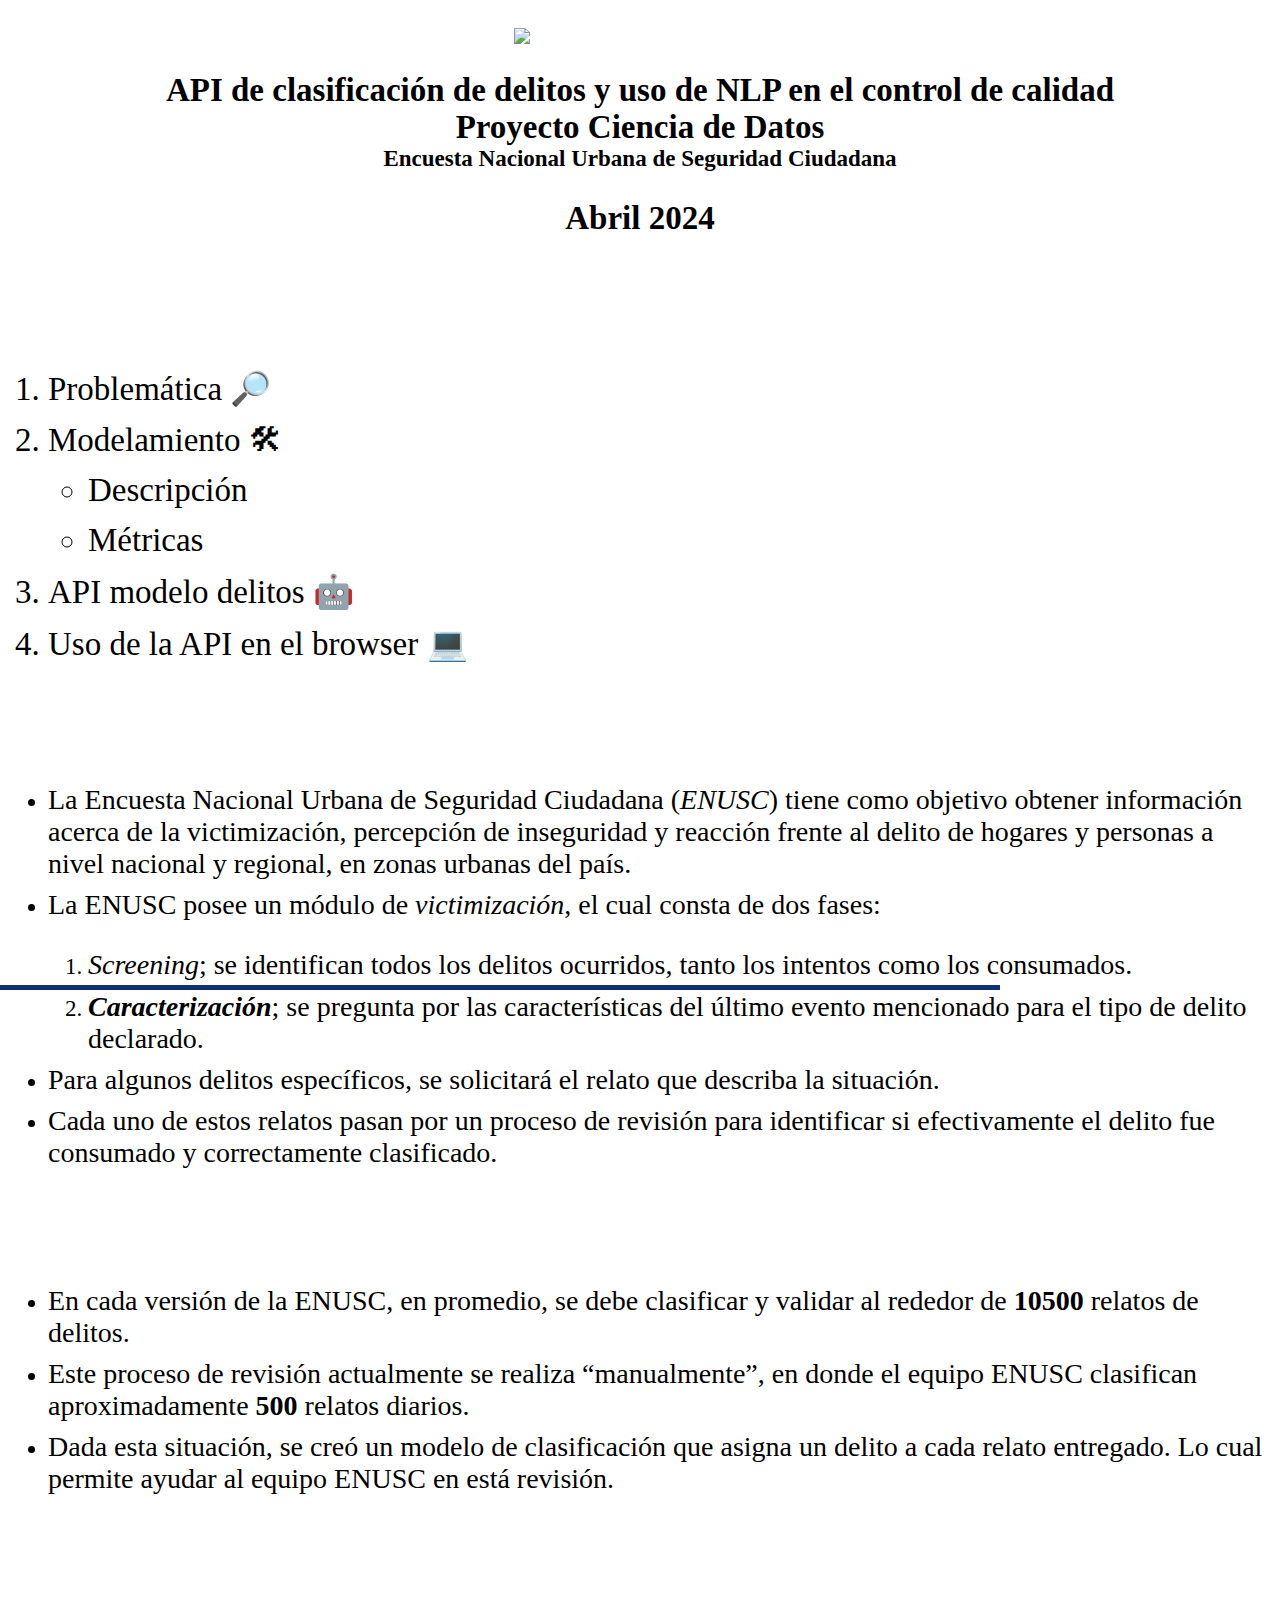
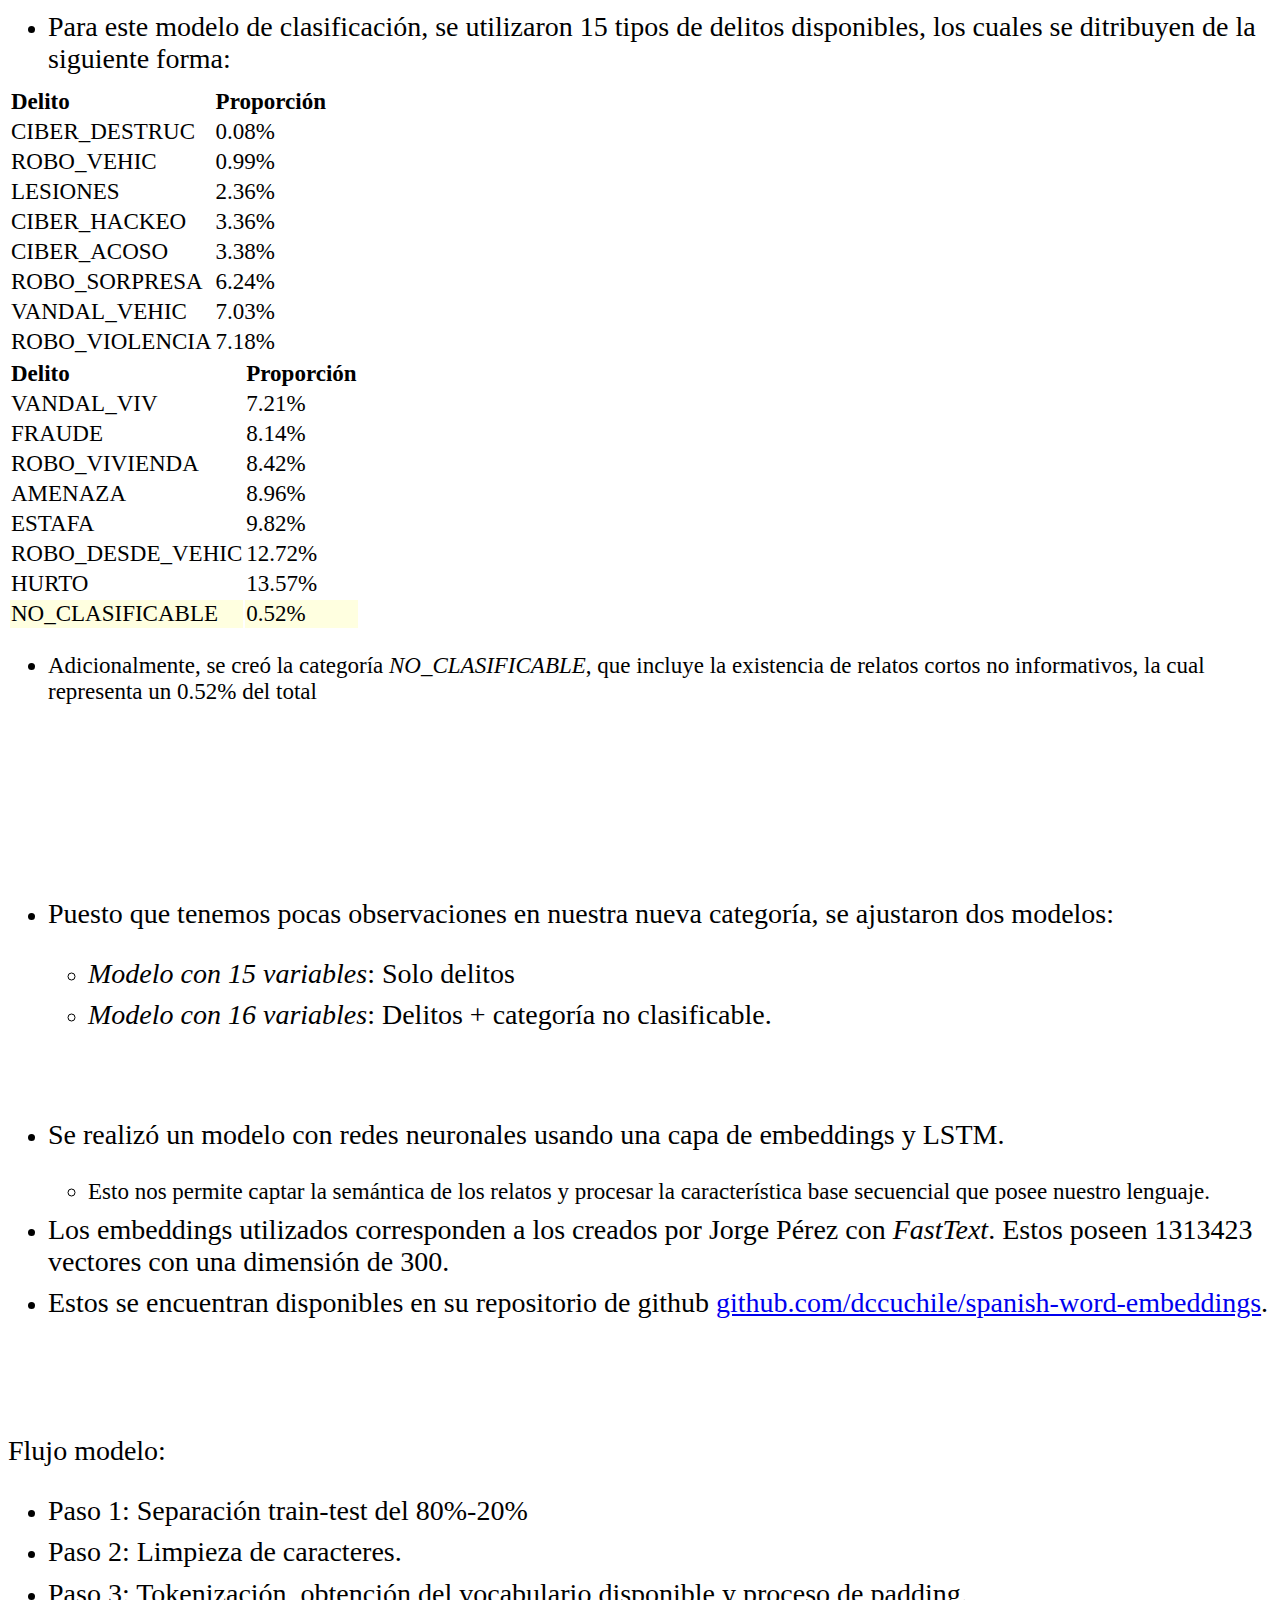
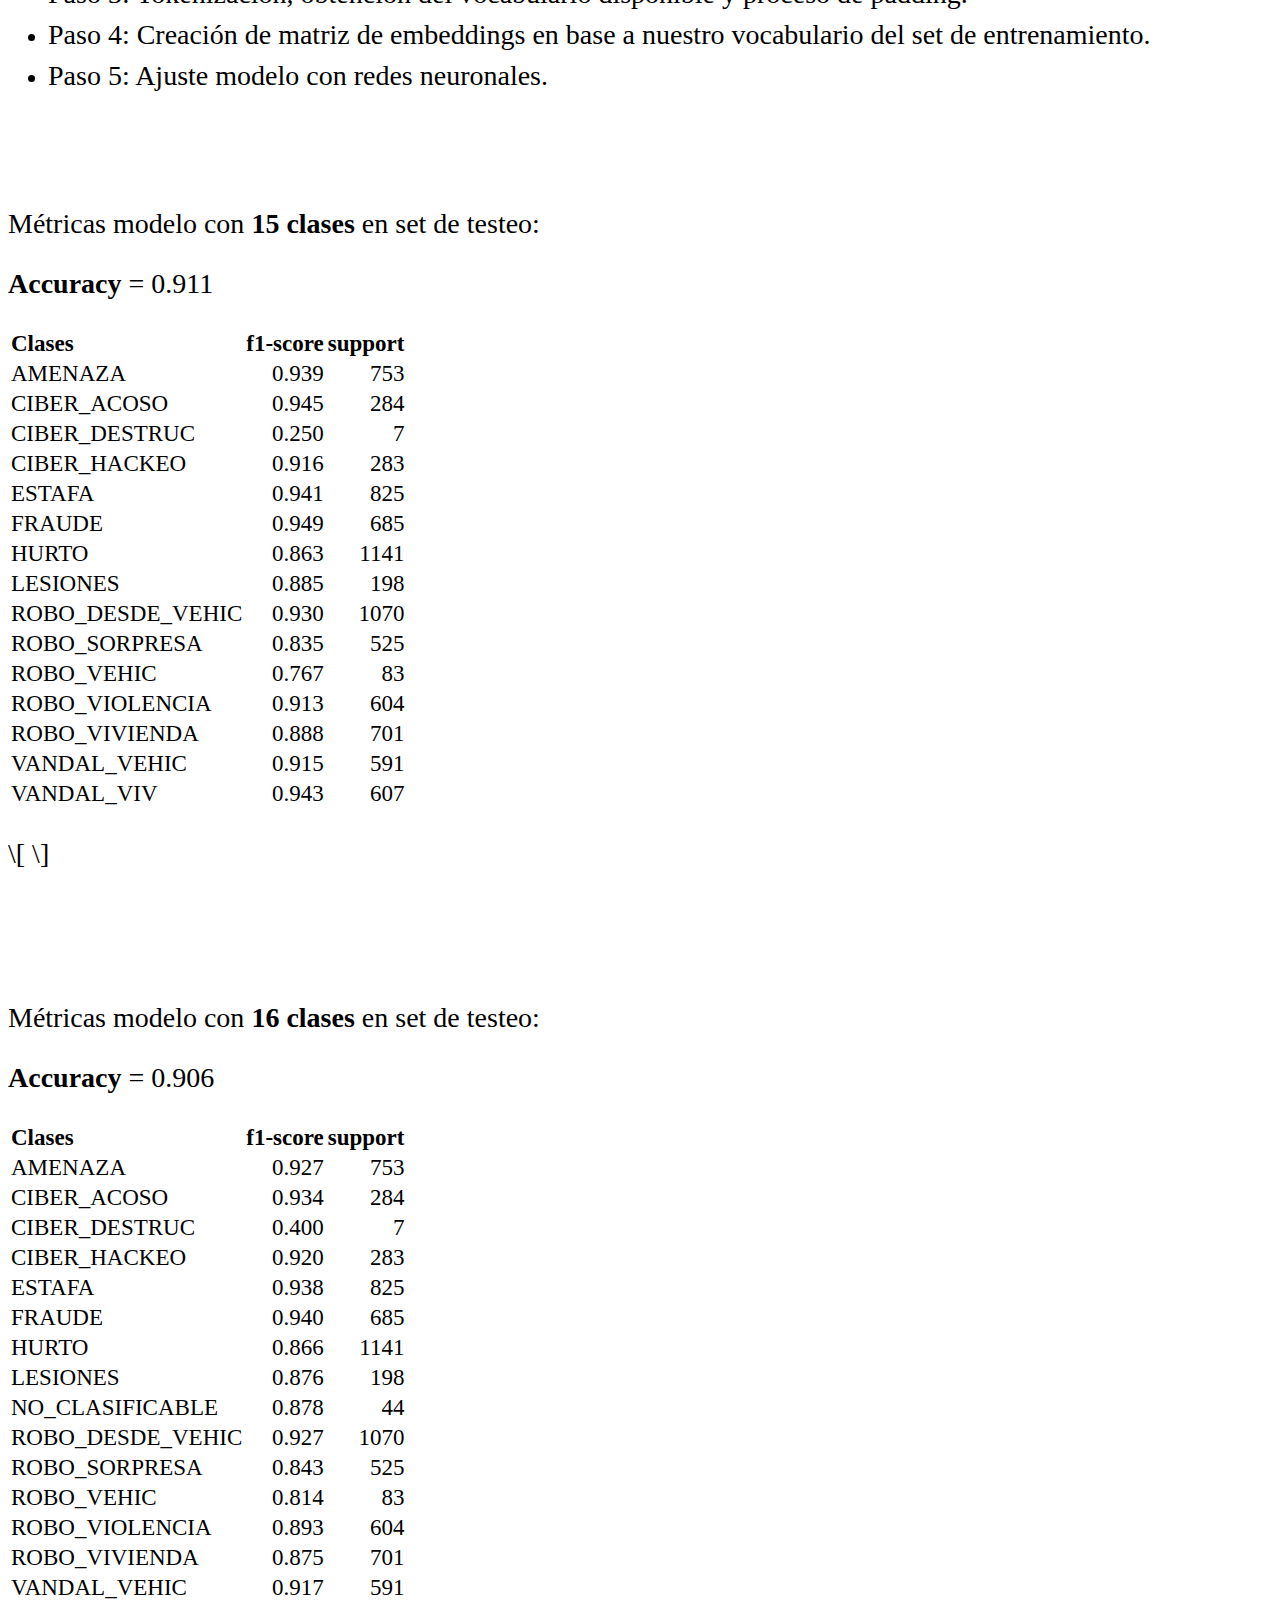
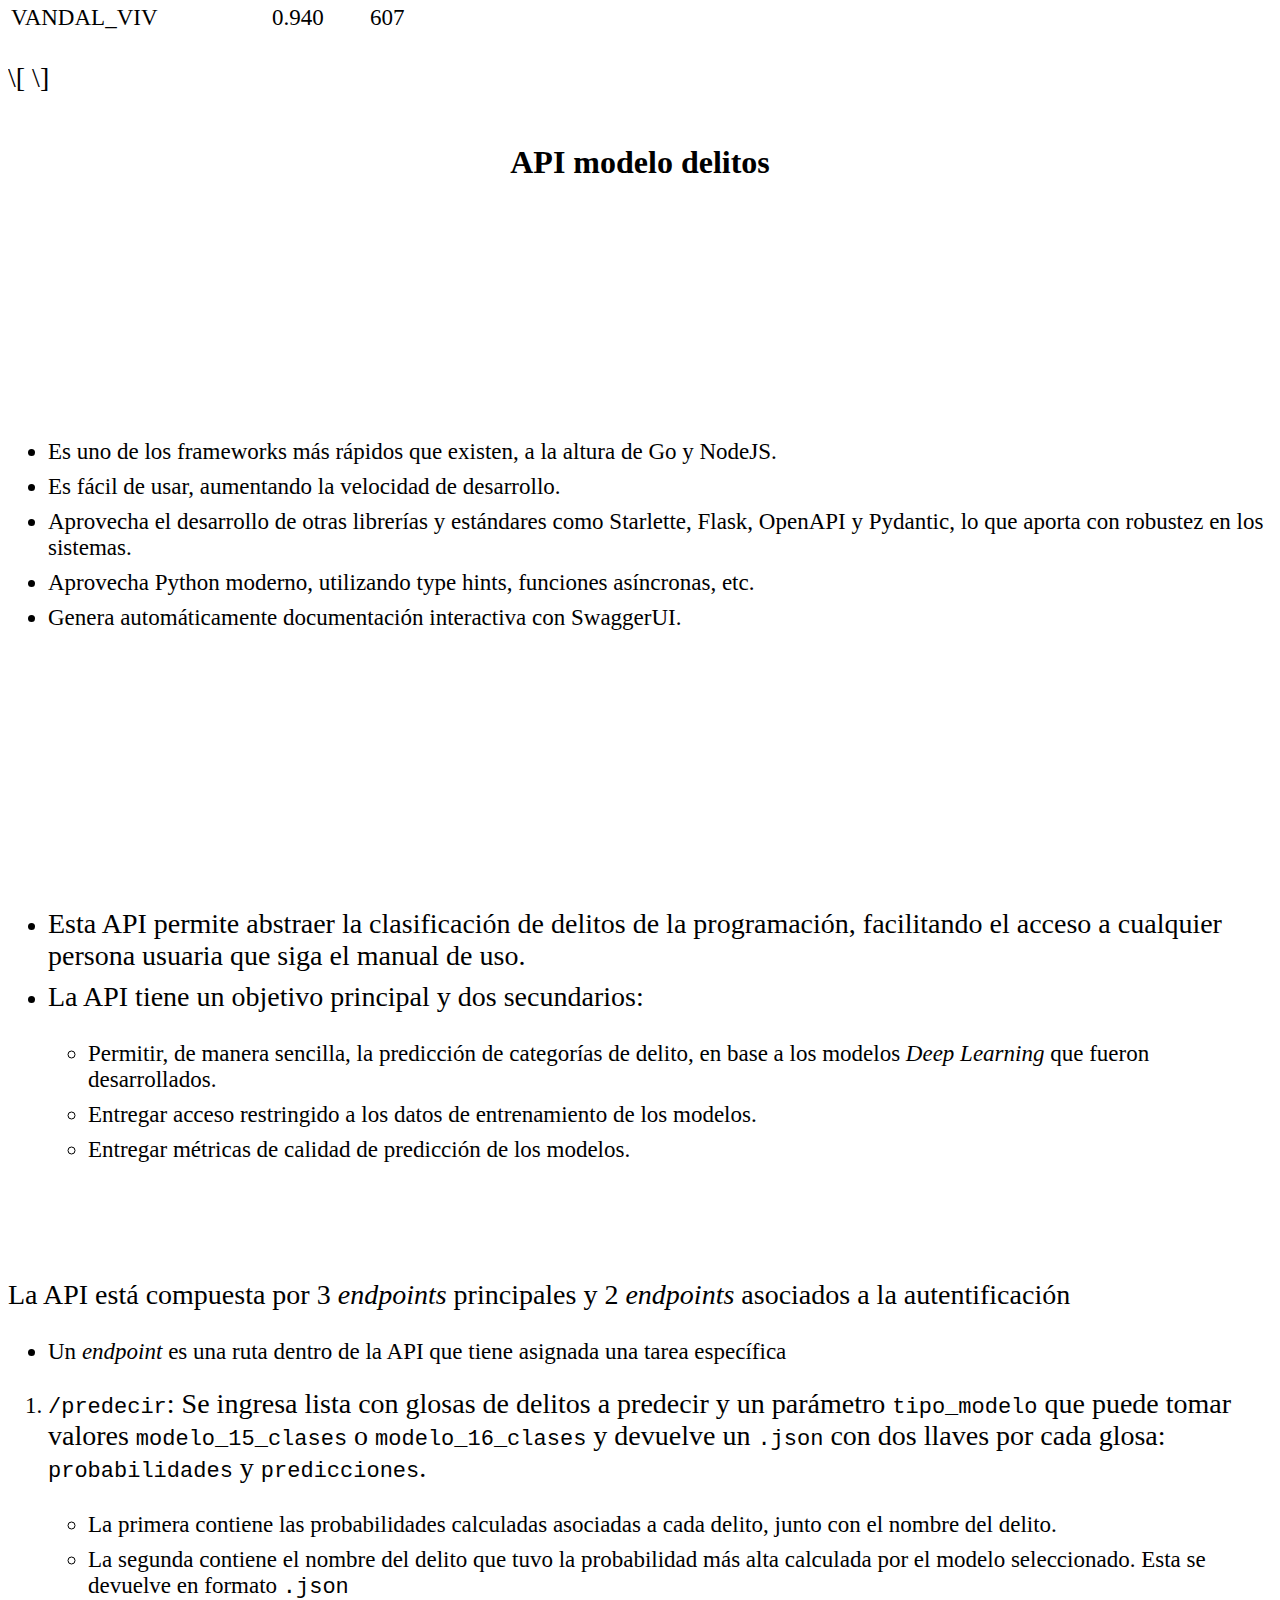
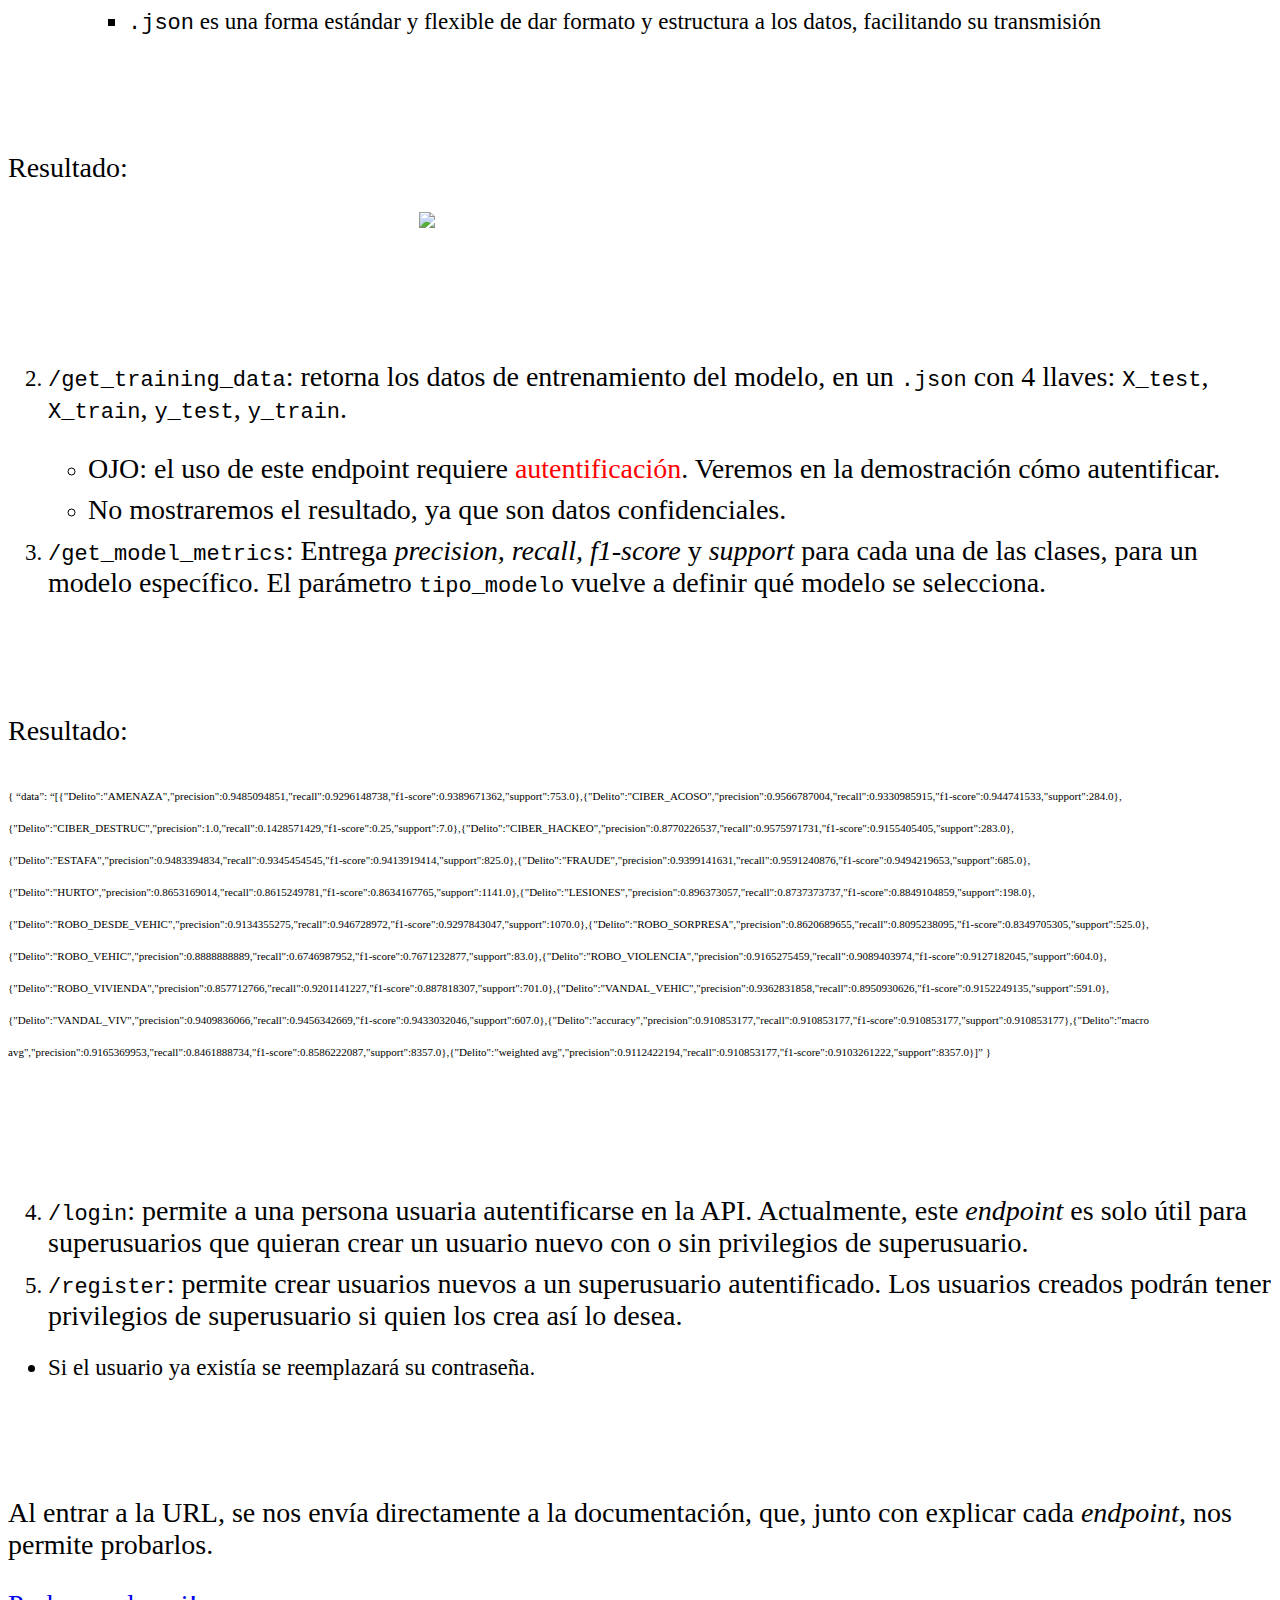
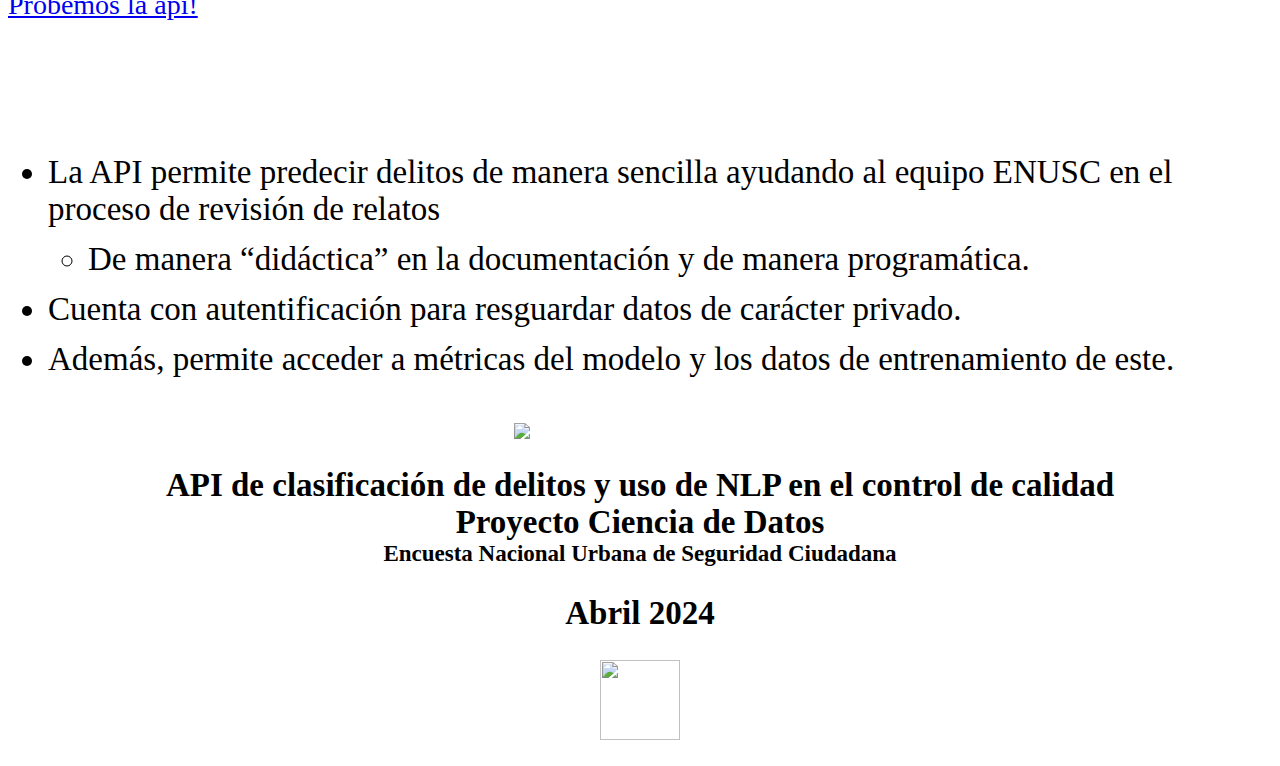
==== commit a0bed59a: "cambio menor" ====
--- a/modelo-api-delitos.html
+++ b/modelo-api-delitos.html
@@ -797,7 +797,10 @@
 <section id="la-api" class="slide level2">
 <h2>La API</h2>
 <div class="medium-par">
-<p>La API está compuesta por 3 <em>endpoints</em> principales y 2 <em>endpoints</em> asociados a la autentificación - Un <em>endpoint</em> es una ruta dentro de la API que tiene asignada una tarea específica</p>
+<p>La API está compuesta por 3 <em>endpoints</em> principales y 2 <em>endpoints</em> asociados a la autentificación</p>
+<ul>
+<li class="fragment">Un <em>endpoint</em> es una ruta dentro de la API que tiene asignada una tarea específica</li>
+</ul>
 <ol type="1">
 <li class="fragment"><p><code>/predecir</code>: Se ingresa lista con glosas de delitos a predecir y un parámetro <code>tipo_modelo</code> que puede tomar valores <code>modelo_15_clases</code> o <code>modelo_16_clases</code> y devuelve un <code>.json</code> con dos llaves por cada glosa: <code>probabilidades</code> y <code>predicciones</code>.</p>
 <ul>
